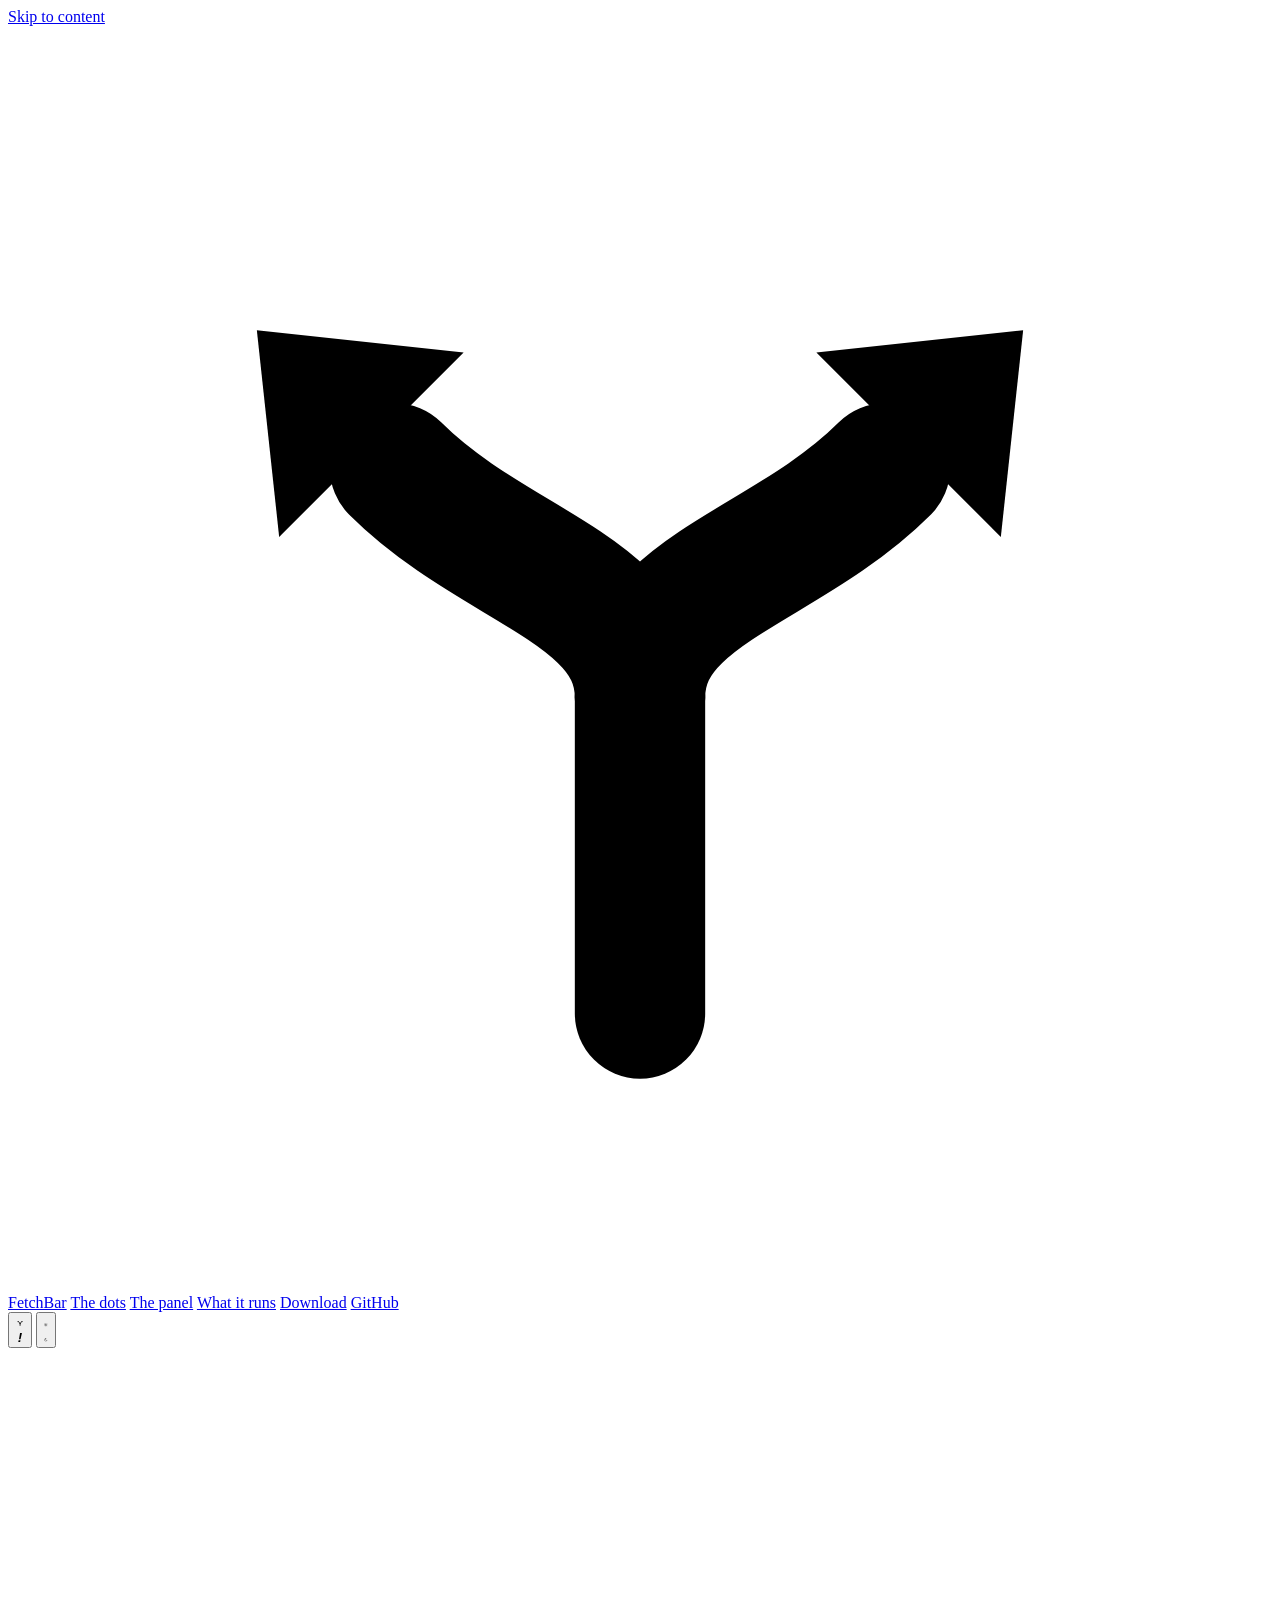
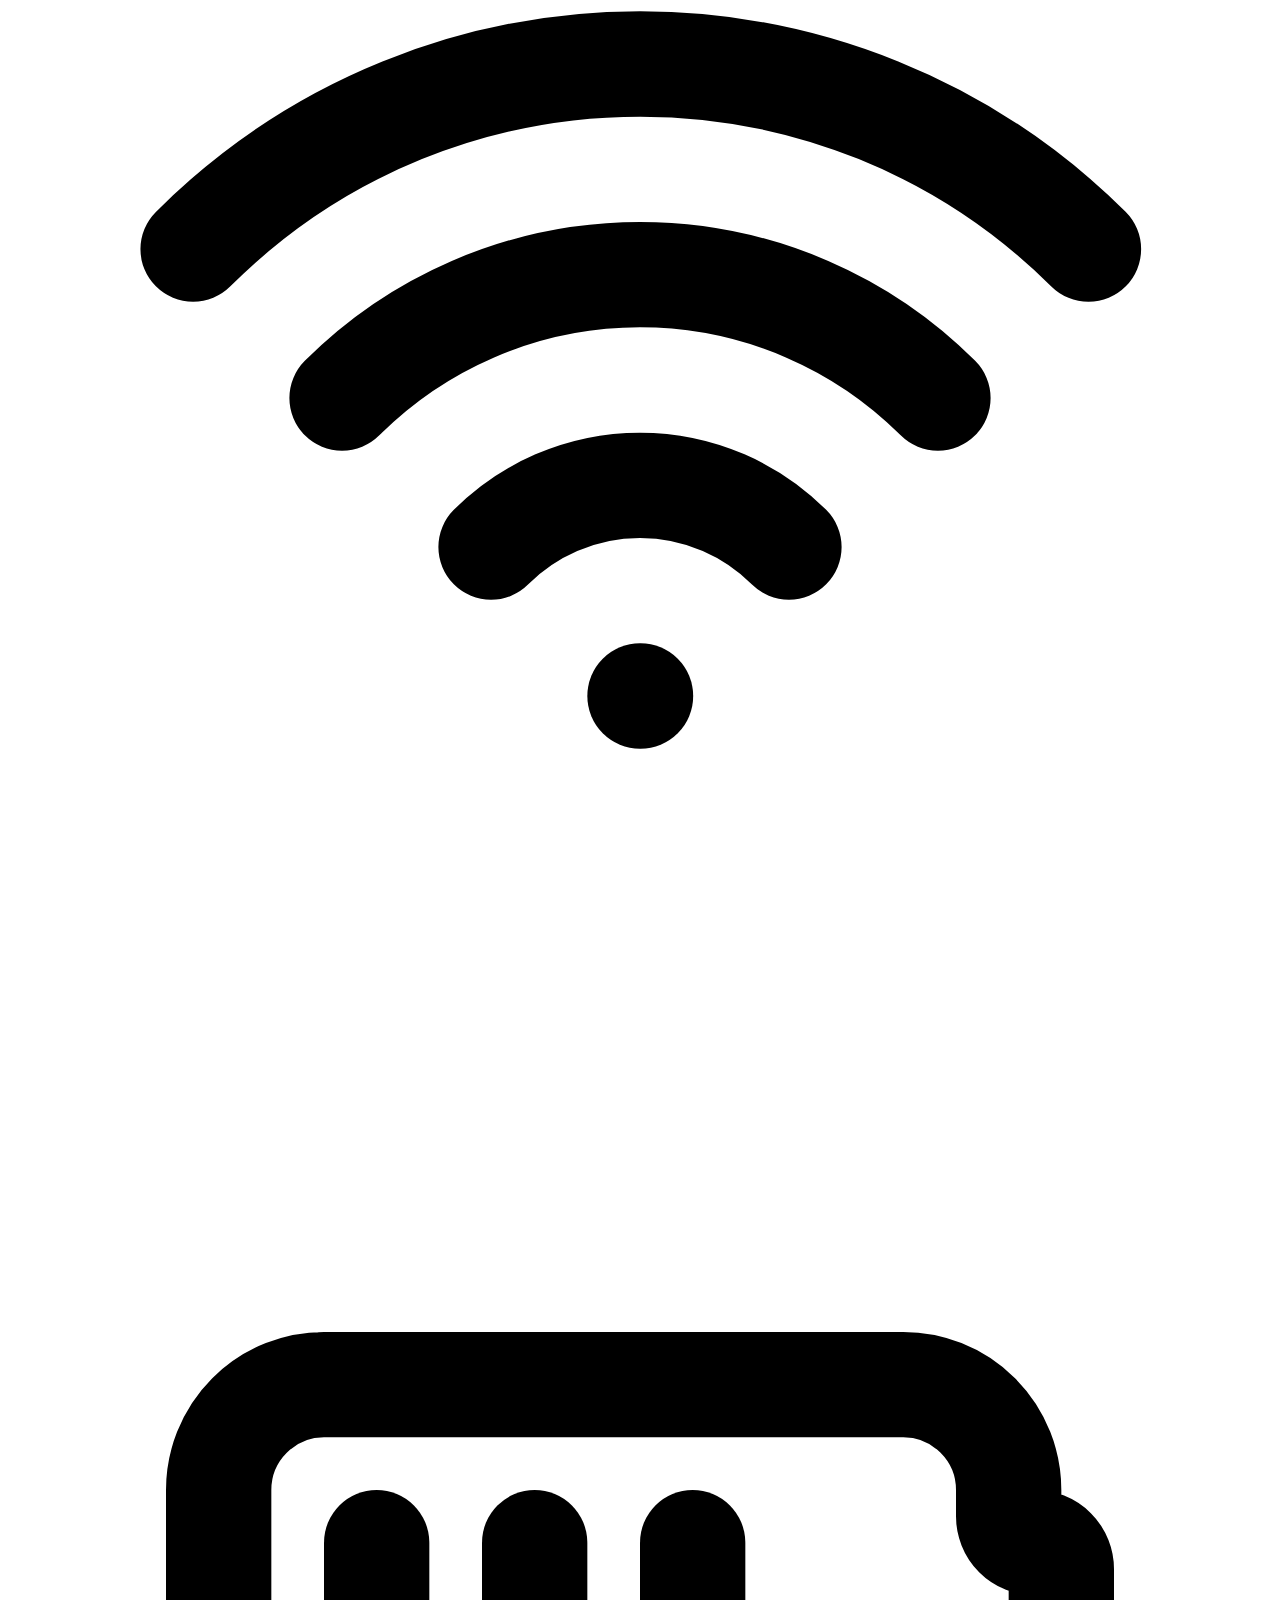
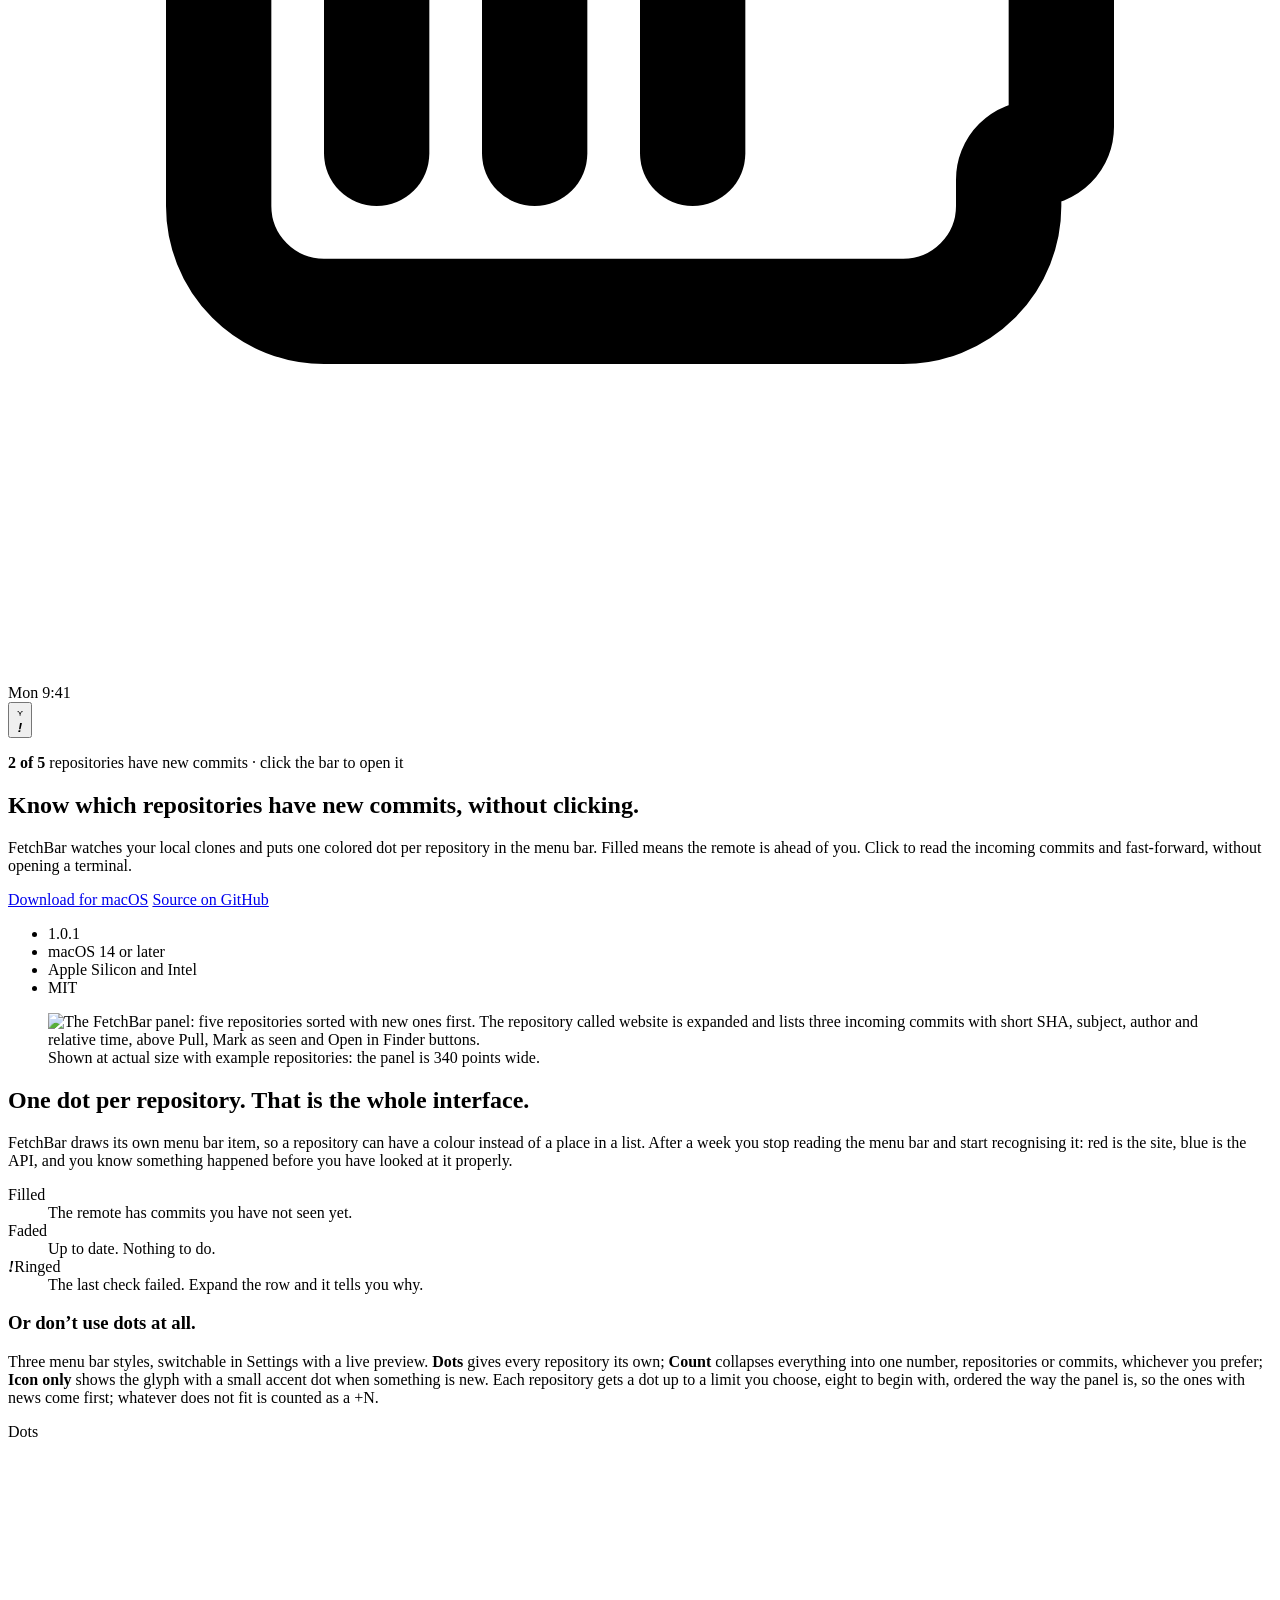
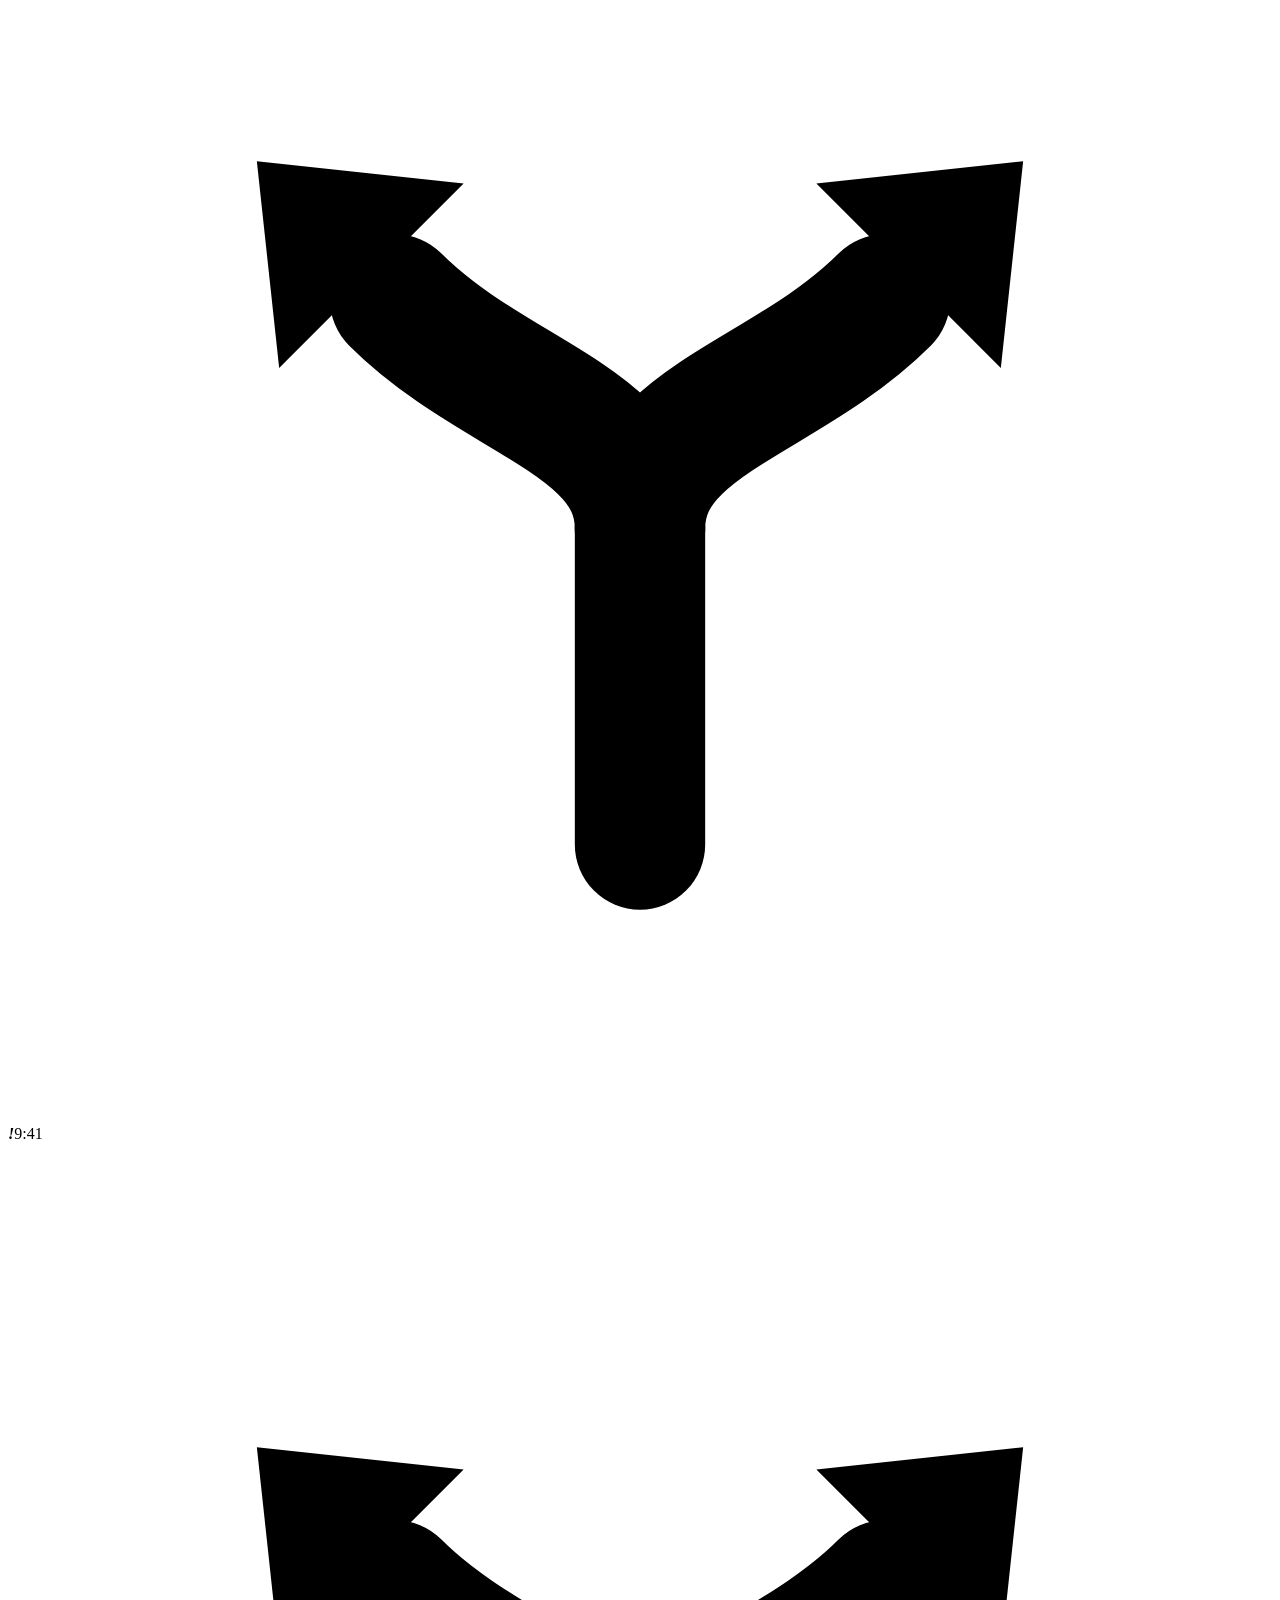
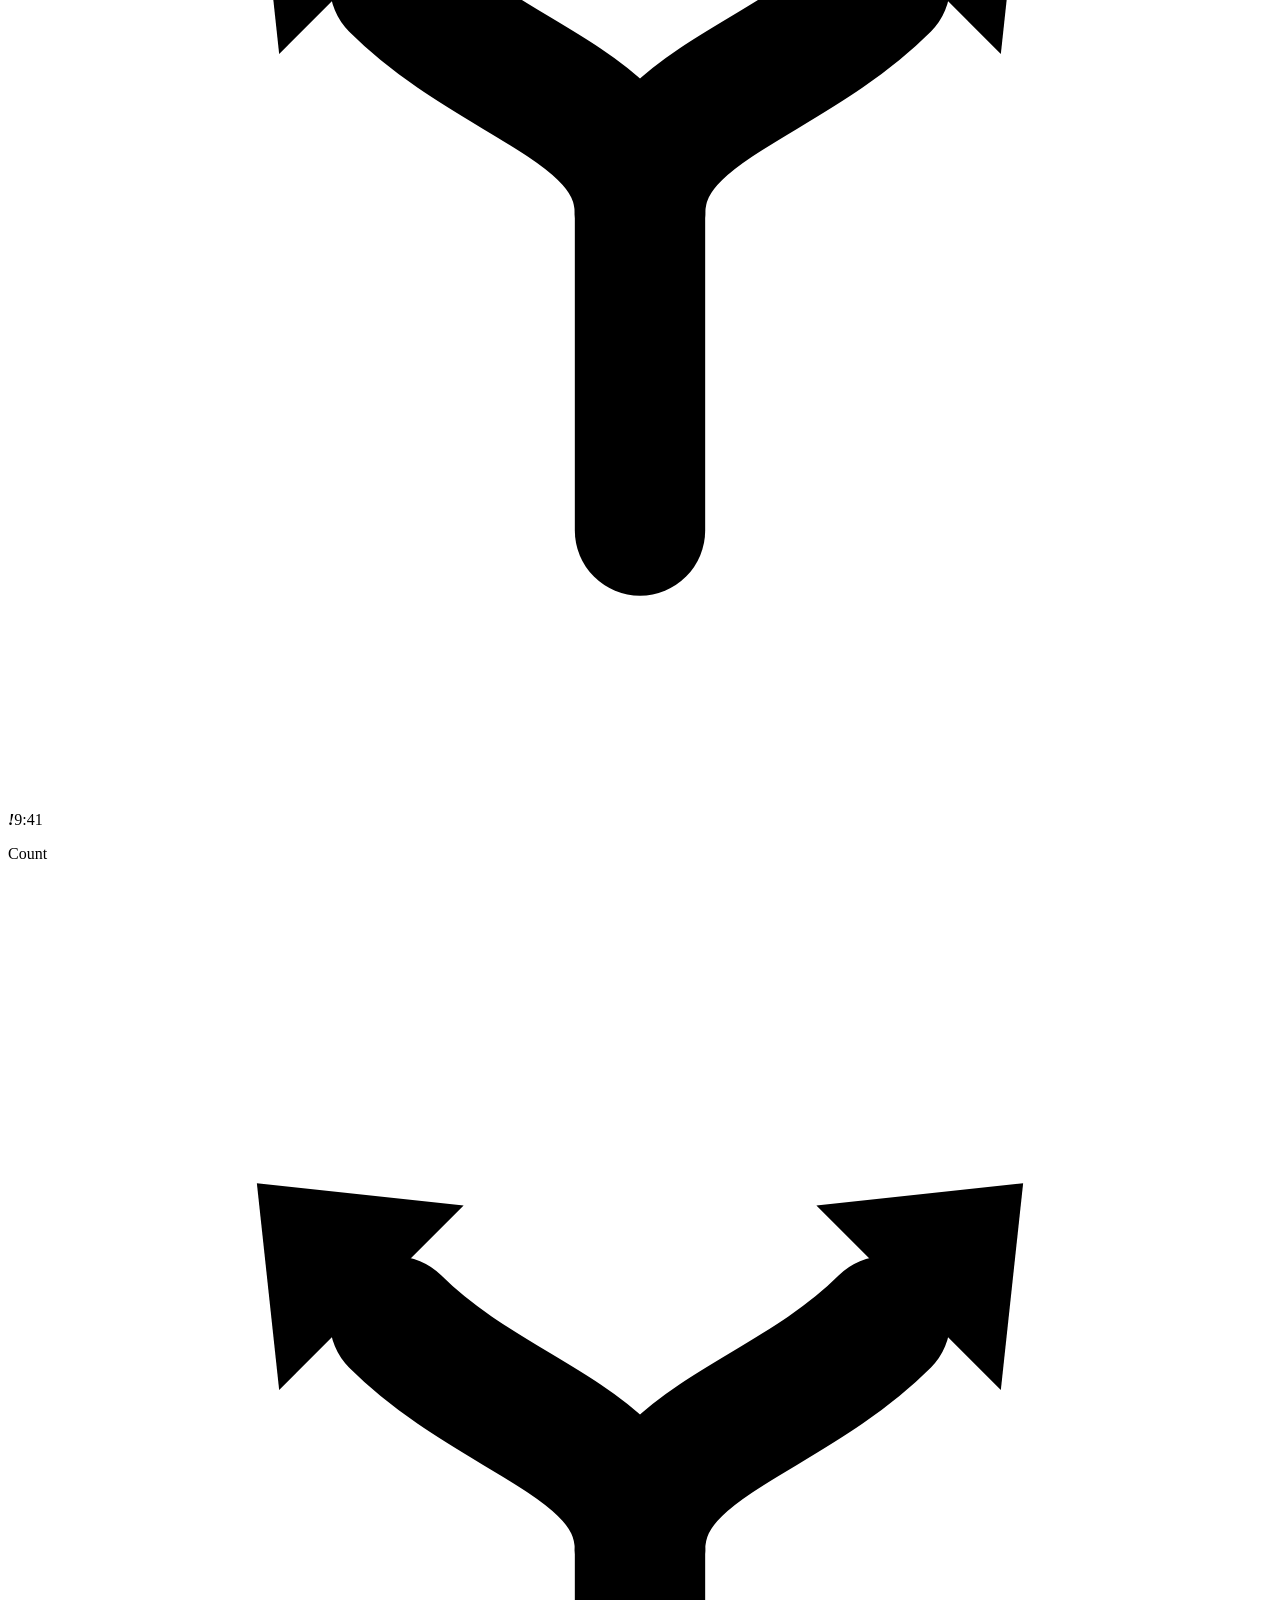
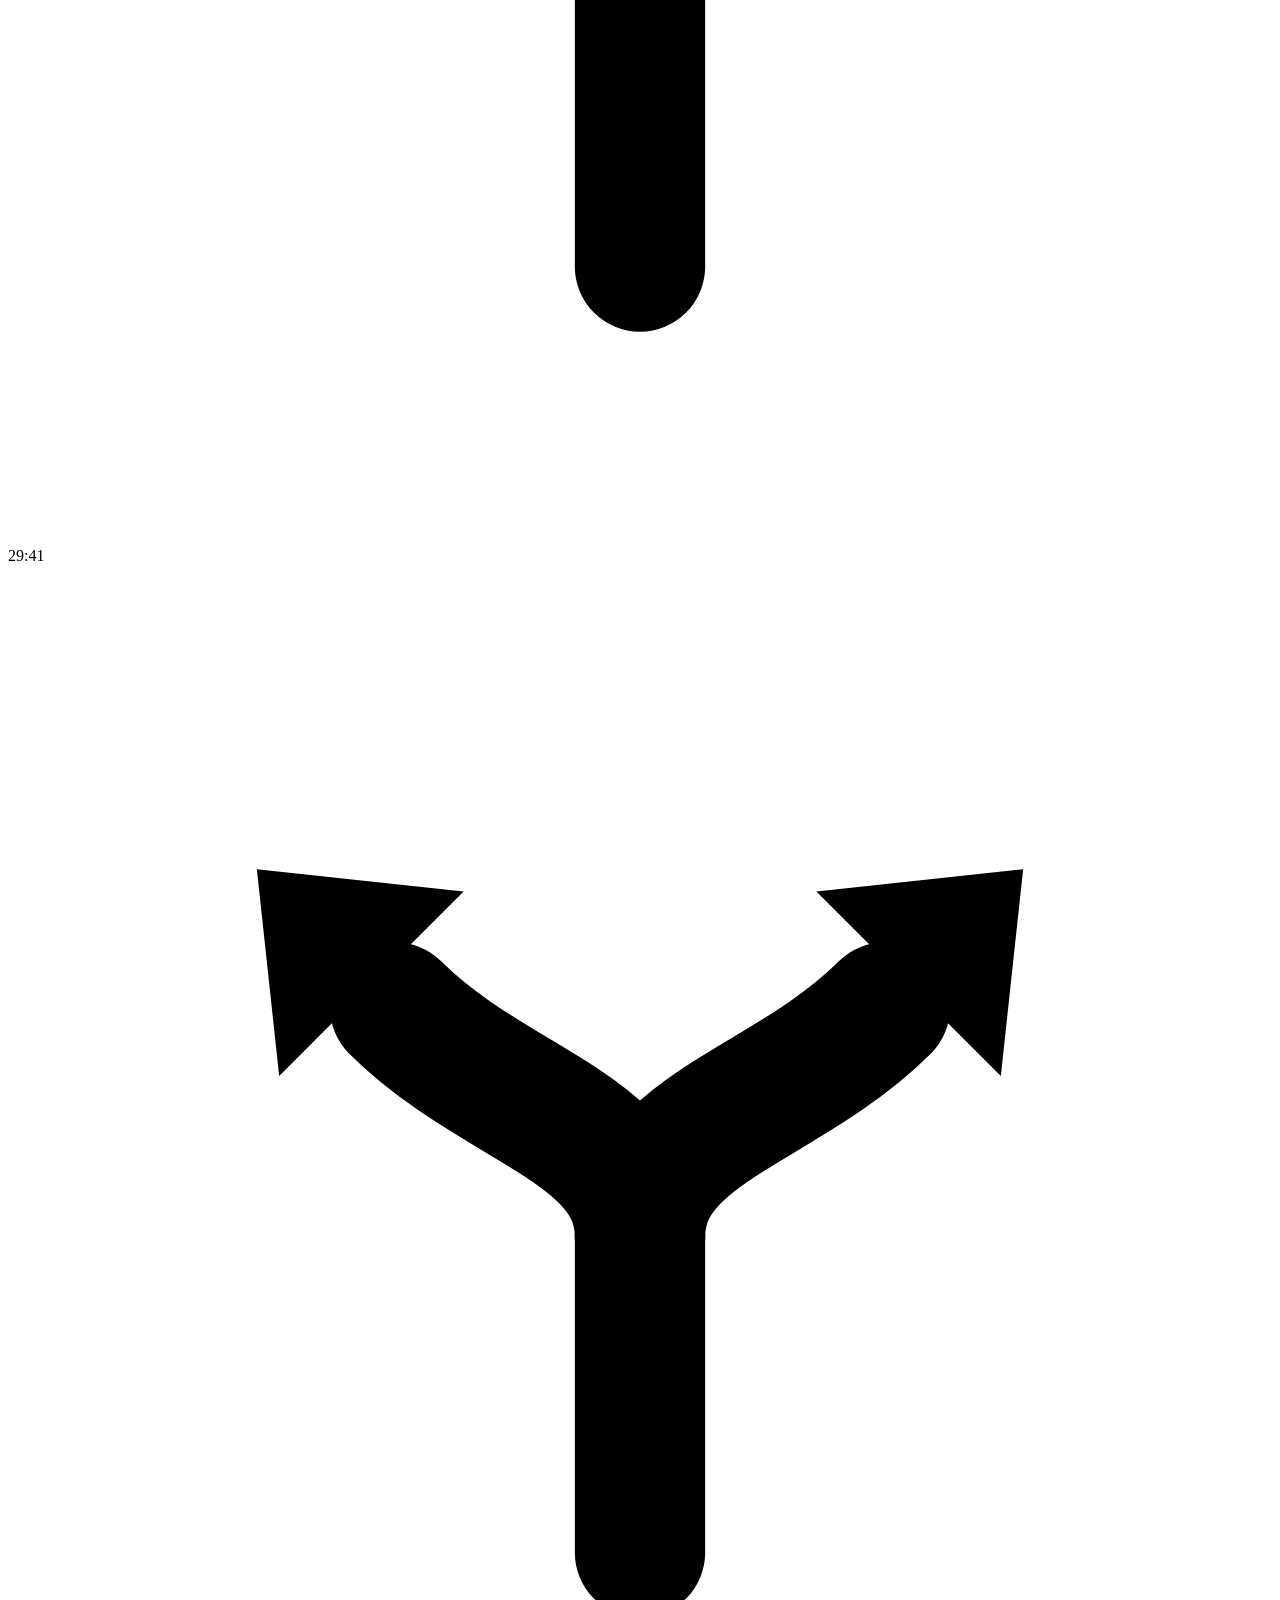
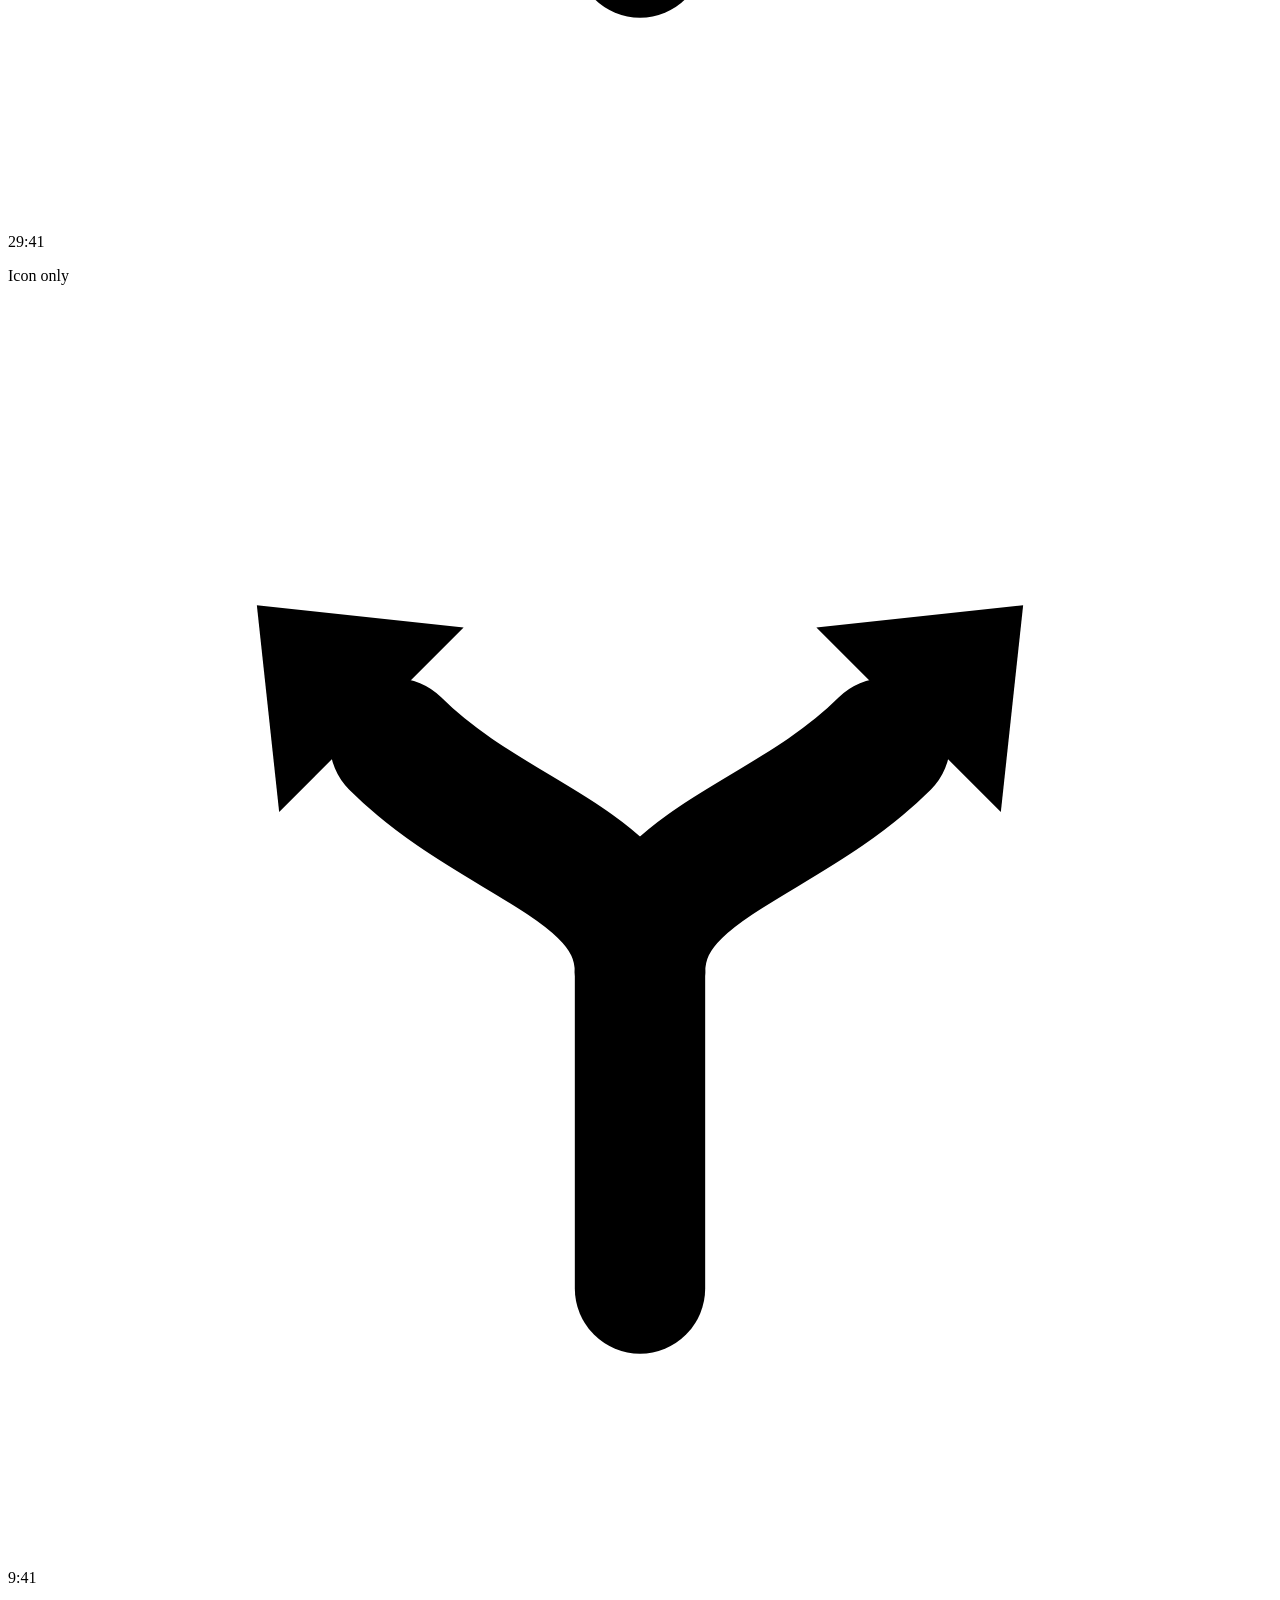
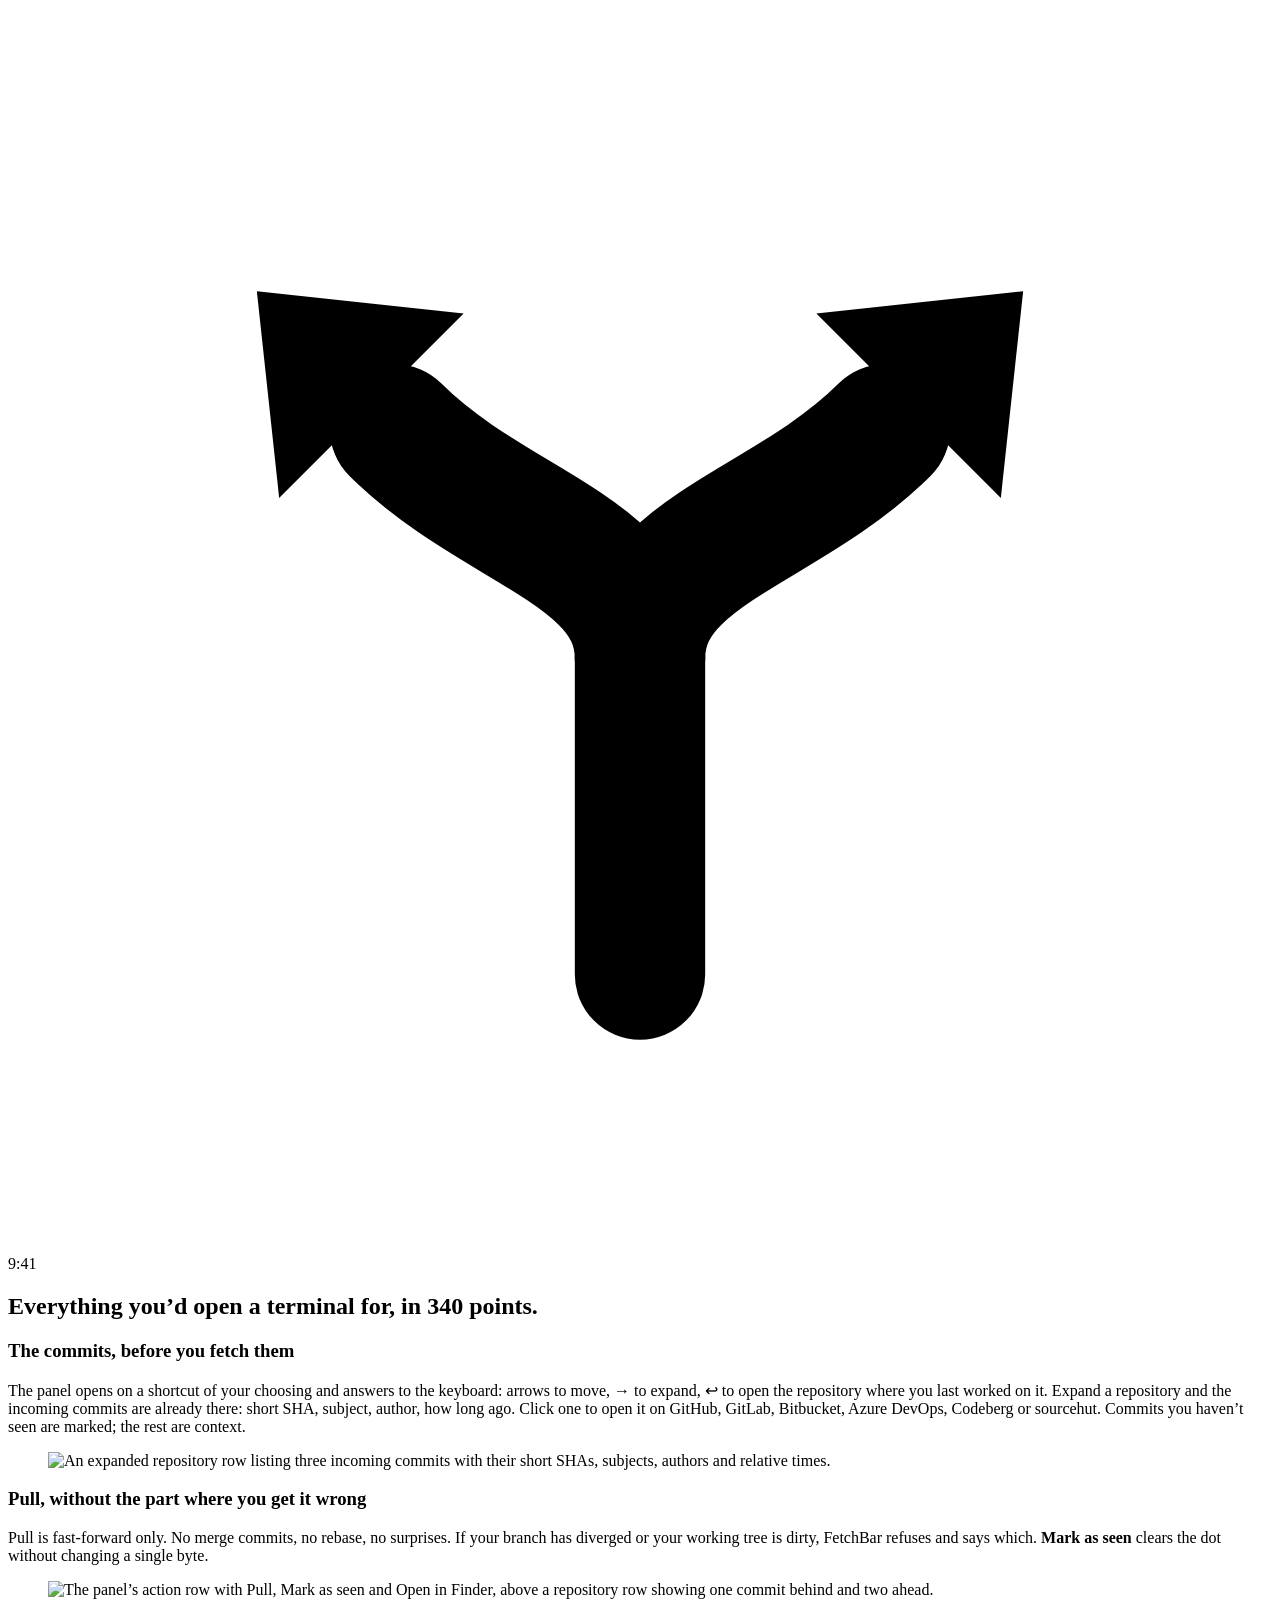
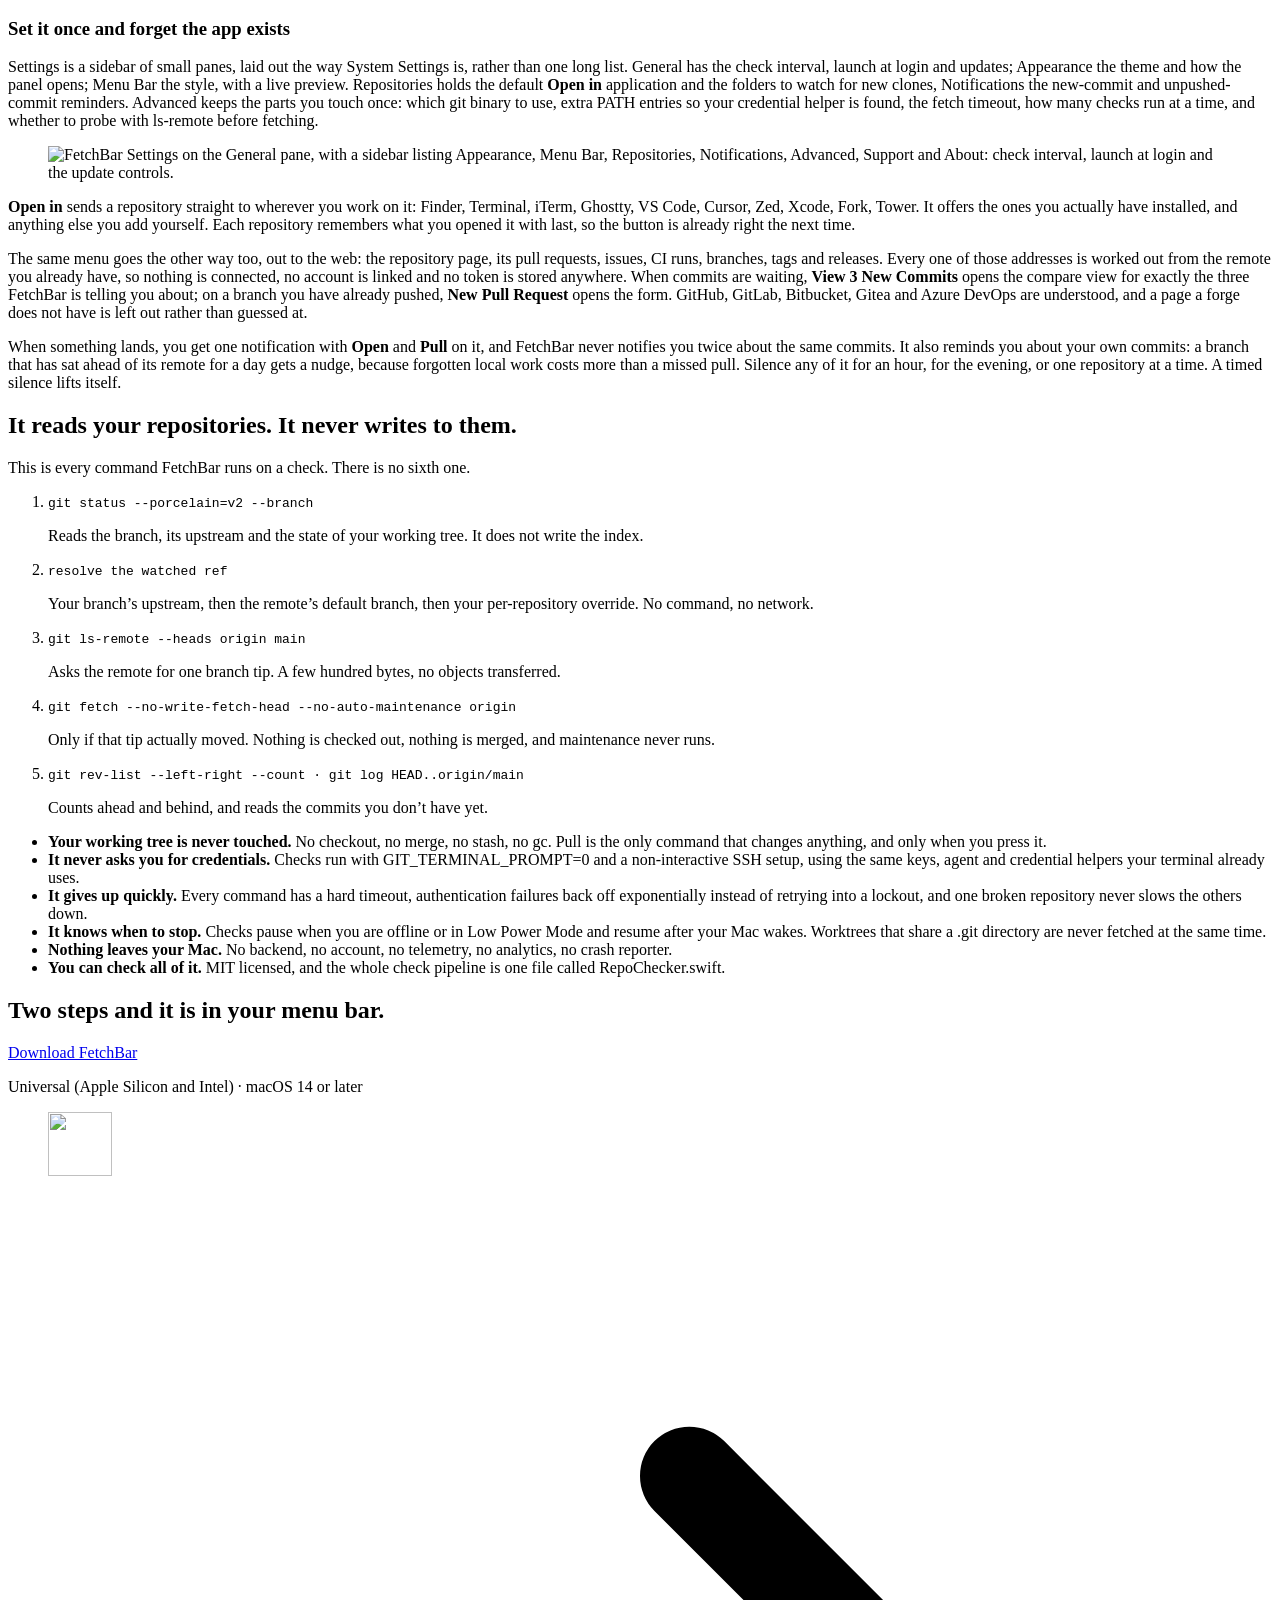
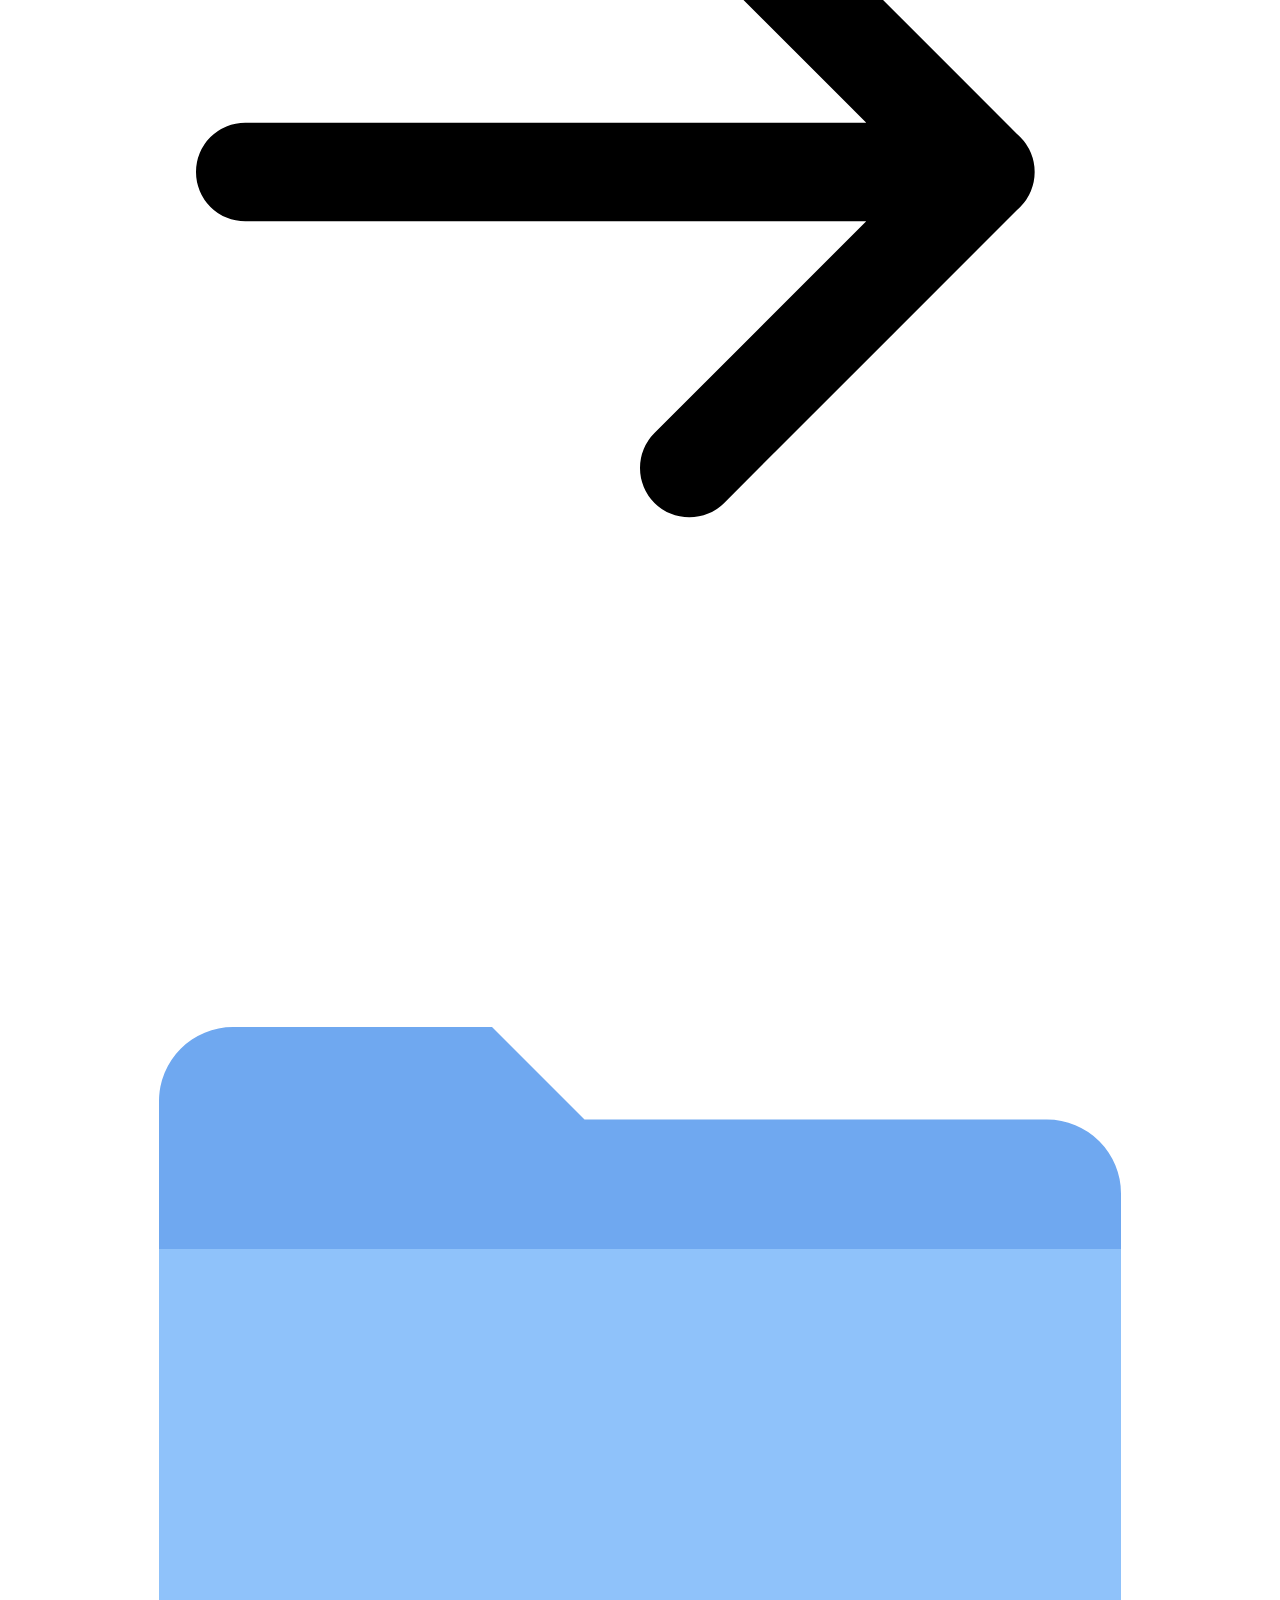
==== site/index.html @ bccde651 "Release 1.0.1" ====
<!doctype html>
<html lang="en" data-appearance="dark">
<head>
<meta charset="utf-8">
<meta name="viewport" content="width=device-width, initial-scale=1, viewport-fit=cover">
<title>FetchBar: see which repos have new commits, from the menu bar</title>
<meta name="description" content="FetchBar watches your local git repositories and puts one colored dot per repo in the macOS menu bar. Filled means the remote is ahead. Free and open source.">
<link rel="canonical" href="https://fetchbar.greatpixels.com/">
<meta name="robots" content="index, follow, max-image-preview:large">
<meta name="color-scheme" content="light dark">
<meta name="theme-color" content="#FAFAF9" media="(prefers-color-scheme: light)">
<meta name="theme-color" content="#0C0C0F" media="(prefers-color-scheme: dark)">

<meta property="og:type" content="website">
<meta property="og:site_name" content="FetchBar">
<meta property="og:url" content="https://fetchbar.greatpixels.com/">
<meta property="og:title" content="FetchBar: know which repositories have new commits">
<meta property="og:description" content="A macOS menu bar app that watches your local git repositories and lights up when the remote is ahead of you. Free and open source.">
<meta property="og:image" content="https://fetchbar.greatpixels.com/assets/og.jpg">
<meta property="og:image:secure_url" content="https://fetchbar.greatpixels.com/assets/og.jpg">
<meta property="og:image:type" content="image/jpeg">
<meta property="og:image:width" content="1200">
<meta property="og:image:height" content="630">
<meta property="og:image:alt" content="The FetchBar icon in a macOS menu bar with five colored dots, two of them filled.">
<meta property="og:locale" content="en_US">
<meta name="twitter:card" content="summary_large_image">

<link rel="icon" href="/icon.svg" type="image/svg+xml">
<link rel="icon" href="/favicon-32.png" sizes="32x32" type="image/png">
<link rel="apple-touch-icon" href="/apple-touch-icon.png">
<link rel="preload" href="/assets/fonts/commit-mono-400.woff2" as="font" type="font/woff2" crossorigin>
<link rel="stylesheet" href="/styles.css">

<script type="application/ld+json">
{
  "@context": "https://schema.org",
  "@type": "SoftwareApplication",
  "@id": "https://fetchbar.greatpixels.com/#app",
  "name": "FetchBar",
  "description": "A macOS menu bar app that watches your local git repositories and shows which ones have commits on the remote that you have not seen yet.",
  "url": "https://fetchbar.greatpixels.com/",
  "applicationCategory": "DeveloperApplication",
  "operatingSystem": "macOS 14.0 or later",
  "softwareVersion": "1.0.1",
  "datePublished": "2026-08-20",
  "downloadUrl": "https://github.com/aliyar/FetchBar/releases/latest",
  "installUrl": "https://github.com/aliyar/FetchBar/releases/latest",
  "softwareRequirements": "macOS 14.0 or later, Apple Silicon or Intel, git",
  "screenshot": "https://fetchbar.greatpixels.com/assets/panel-light.png",
  "featureList": [
    "One colored dot per repository in the menu bar",
    "Incoming commits listed before you fetch them",
    "Fast-forward-only pull",
    "Notifications with Open and Pull actions",
    "No account, no telemetry, no backend"
  ],
  "license": "https://opensource.org/licenses/MIT",
  "isAccessibleForFree": true,
  "codeRepository": "https://github.com/aliyar/FetchBar",
  "author": { "@type": "Organization", "name": "Great Pixels", "url": "https://greatpixels.com/" },
  "offers": { "@type": "Offer", "price": "0", "priceCurrency": "USD", "availability": "https://schema.org/InStock", "url": "https://github.com/aliyar/FetchBar/releases/latest" }
}
</script>

<script async src="https://www.googletagmanager.com/gtag/js?id=G-CWLEBVQMJ1"></script>
</head>
<body>
<a class="skip" href="#main">Skip to content</a>

<!-- ── the menu bar and the demo panel: a hand-written mirror of
     FetchBar/Features/Panel/PanelHeader.swift + PanelFooter.swift.
     Reference render: docs/screenshots/panel-*.png, compare after any panel change. ── -->
<div class="macbar" data-strip>
  <div class="macbar-in">
    <nav class="macbar-menus" aria-label="Sections">
      <span class="macbar-app"><svg class="mb-glyph" viewBox="0 0 14 14" aria-hidden="true"><use href="#glyph-branch"/></svg></span>
      <a href="/">FetchBar</a>
      <a href="#glance">The dots</a>
      <a href="#panel">The panel</a>
      <a href="#reads">What it runs</a>
      <a href="#install" class="macbar-cta">Download</a>
      <a href="https://github.com/aliyar/FetchBar" target="_blank" rel="noopener">GitHub</a>
    </nav>
    <div class="macbar-status">
      <button type="button" class="mb-item" id="fb-trigger" aria-expanded="false" aria-controls="fb-panel"
              aria-label="FetchBar: 2 of 5 repositories have new commits. Open the demo panel.">
        <svg class="mb-glyph" viewBox="0 0 14 14" aria-hidden="true"><use href="#glyph-branch"/></svg>
        <span class="mb-dots" data-dots>
          <i class="mb-dot mb-dot--r1 is-new d1" data-dot="website"></i><i class="mb-dot mb-dot--r2 is-new d2" data-dot="api"></i><i class="mb-dot mb-dot--r3" data-dot="mobile-app"></i><i class="mb-dot mb-dot--r4 is-error" data-dot="design-system"><b>!</b></i><i class="mb-dot mb-dot--r5" data-dot="infra"></i>
        </span>
      </button>
      <button type="button" class="mb-item mb-item--appearance" data-action="appearance"
              title="Switch the menu bar between dark and light"
              aria-label="Show the menu bar in the light appearance">
        <svg class="mb-sun" viewBox="0 0 24 24" aria-hidden="true"><use href="#glyph-sun"/></svg>
        <svg class="mb-moon" viewBox="0 0 24 24" aria-hidden="true"><use href="#glyph-moon"/></svg>
      </button>
      <svg class="mb-sys" viewBox="0 0 24 24" aria-hidden="true"><use href="#glyph-wifi"/></svg>
      <svg class="mb-sys mb-sys--bat" viewBox="0 0 24 24" aria-hidden="true"><use href="#glyph-battery"/></svg>
      <span class="mb-clock" data-clock>Mon 9:41</span>
    </div>
  </div>

  <div class="fb-pop" id="fb-panel" hidden>
    <div class="fb-arrow" aria-hidden="true"></div>
    <div class="fb-panel">
      <div class="fb-head">
        <div class="fb-head-text">
          <p class="fb-status" data-status>2 of 5 repositories have new commits · 1 failed</p>
        </div>
        <div class="fb-head-actions">
          <button type="button" class="fb-icon" data-action="refresh" title="Check now" aria-label="Check all repositories now">
            <svg class="fb-ico-arrow" viewBox="0 0 24 24" aria-hidden="true"><use href="#glyph-refresh"/></svg>
            <svg class="fb-ico-spin" viewBox="0 0 14 14" aria-hidden="true"><use href="#glyph-spinner"/></svg>
          </button>
          <button type="button" class="fb-icon" data-action="pause" title="Pause checks" aria-label="Pause checks" aria-pressed="false">
            <svg class="fb-pause-bars" viewBox="0 0 24 24" aria-hidden="true"><use href="#glyph-pause"/></svg>
            <svg class="fb-pause-play" viewBox="0 0 24 24" aria-hidden="true"><use href="#glyph-play"/></svg>
          </button>
          <button type="button" class="fb-icon" data-action="silence" title="Silence notifications" aria-label="Silence notifications" aria-pressed="false">
            <svg class="fb-bell-on" viewBox="0 0 24 24" aria-hidden="true"><use href="#glyph-bell"/></svg>
            <svg class="fb-bell-off" viewBox="0 0 24 24" aria-hidden="true"><use href="#glyph-bell-off"/></svg>
          </button>
        </div>
      </div>
      <ul class="fb-rows" data-rows>
        <li class="fb-repo" data-repo="website" data-color="r1" data-behind="3" data-unseen="3">
          <button type="button" class="fb-row" aria-expanded="false">
            <i class="dot dot--r1 is-new" data-rowdot aria-hidden="true"></i>
            <span class="fb-name">website</span>
            <span class="fb-branch">main</span>
            <span class="fb-caps"><span class="cap cap--down" data-behind>↓3</span></span>
            <svg class="fb-rowspin" viewBox="0 0 14 14" aria-hidden="true"><use href="#glyph-spinner"/></svg><svg class="fb-chev" viewBox="0 0 24 24" aria-hidden="true"><use href="#glyph-chevron"/></svg>
          </button>
          <div class="fb-body">
            <ol class="fb-commits">
              <li><span class="fb-sha">83565de</span><span class="fb-subject">Fix flaky retry logic in the sync worker</span><span class="fb-meta">Mia Chen · 5 min. ago</span></li>
              <li><span class="fb-sha">1d358b1</span><span class="fb-subject">Add dark mode to the settings page</span><span class="fb-meta">Tom Becker · 48 min. ago</span></li>
              <li><span class="fb-sha">a081ba9</span><span class="fb-subject">Bump dependencies</span><span class="fb-meta">Renovate Bot · 3 hr. ago</span></li>
            </ol>
            <div class="fb-actions">
              <button type="button" class="fb-btn" data-action="pull">Pull</button>
              <button type="button" class="fb-btn" data-action="seen">Mark as seen</button>
              <span class="fb-open">
                <button type="button" class="fb-btn fb-btn--menu" data-action="open" aria-expanded="false"><svg class="fb-open-ico" viewBox="0 0 24 24" aria-hidden="true"><use href="#glyph-open"/></svg>Open in Finder<span class="fb-open-div" aria-hidden="true"></span><svg class="fb-caret" viewBox="0 0 24 24" aria-hidden="true"><use href="#glyph-caret"/></svg></button>
                <div class="fb-dropdown" hidden>
                  <p class="fb-menu-head">Git clients</p>
                  <ul class="fb-menu-list">
                    <li><button type="button"><svg class="fb-menu-check" viewBox="0 0 24 24" aria-hidden="true"><use href="#glyph-check"/></svg><span>GitHub Desktop</span></button></li>
                    <li><button type="button"><svg class="fb-menu-check" viewBox="0 0 24 24" aria-hidden="true"><use href="#glyph-check"/></svg><span>Sourcetree</span></button></li>
                    <li><button type="button"><svg class="fb-menu-check" viewBox="0 0 24 24" aria-hidden="true"><use href="#glyph-check"/></svg><span>Fork</span></button></li>
                    <li><button type="button"><svg class="fb-menu-check" viewBox="0 0 24 24" aria-hidden="true"><use href="#glyph-check"/></svg><span>Tower</span></button></li>
                  </ul>
                  <p class="fb-menu-head">Finder</p>
                  <ul class="fb-menu-list">
                    <li><button type="button" class="is-current"><svg class="fb-menu-check" viewBox="0 0 24 24" aria-hidden="true"><use href="#glyph-check"/></svg><span>Finder</span></button></li>
                  </ul>
                  <p class="fb-menu-head">Terminals</p>
                  <ul class="fb-menu-list">
                    <li><button type="button"><svg class="fb-menu-check" viewBox="0 0 24 24" aria-hidden="true"><use href="#glyph-check"/></svg><span>Terminal</span></button></li>
                    <li><button type="button"><svg class="fb-menu-check" viewBox="0 0 24 24" aria-hidden="true"><use href="#glyph-check"/></svg><span>iTerm</span></button></li>
                    <li><button type="button"><svg class="fb-menu-check" viewBox="0 0 24 24" aria-hidden="true"><use href="#glyph-check"/></svg><span>Warp</span></button></li>
                  </ul>
                  <p class="fb-menu-head">Editors</p>
                  <ul class="fb-menu-list">
                    <li><button type="button"><svg class="fb-menu-check" viewBox="0 0 24 24" aria-hidden="true"><use href="#glyph-check"/></svg><span>Visual Studio Code</span></button></li>
                    <li><button type="button"><svg class="fb-menu-check" viewBox="0 0 24 24" aria-hidden="true"><use href="#glyph-check"/></svg><span>Cursor</span></button></li>
                    <li><button type="button"><svg class="fb-menu-check" viewBox="0 0 24 24" aria-hidden="true"><use href="#glyph-check"/></svg><span>Xcode</span></button></li>
                    <li><button type="button"><svg class="fb-menu-check" viewBox="0 0 24 24" aria-hidden="true"><use href="#glyph-check"/></svg><span>Sublime Text</span></button></li>
                    <li><button type="button"><svg class="fb-menu-check" viewBox="0 0 24 24" aria-hidden="true"><use href="#glyph-check"/></svg><span>Zed</span></button></li>
                  </ul>
                  <ul class="fb-menu-list fb-menu-list--last">
                    <li><button type="button"><svg class="fb-menu-check" viewBox="0 0 24 24" aria-hidden="true"><use href="#glyph-check"/></svg><span>Repository page</span></button></li>
                  </ul>
                </div>
              </span>
            </div>
          </div>
        </li>
        <li class="fb-repo" data-repo="api" data-color="r2" data-behind="1" data-ahead="2" data-unseen="1" data-dirty="1">
          <button type="button" class="fb-row" aria-expanded="false">
            <i class="dot dot--r2 is-new" data-rowdot aria-hidden="true"></i>
            <span class="fb-name">api<i class="fb-dirty" title="Uncommitted changes"></i></span>
            <span class="fb-branch">feature/rate-limits</span>
            <span class="fb-caps"><span class="cap cap--down" data-behind>↓1</span><span class="cap cap--up">↑2</span></span>
            <svg class="fb-rowspin" viewBox="0 0 14 14" aria-hidden="true"><use href="#glyph-spinner"/></svg><svg class="fb-chev" viewBox="0 0 24 24" aria-hidden="true"><use href="#glyph-chevron"/></svg>
          </button>
          <div class="fb-body">
            <ol class="fb-commits">
              <li><span class="fb-sha">4c1e77a</span><span class="fb-subject">Migrate CI to macOS 15 runners</span><span class="fb-meta">Sara Lind · 26 hr. ago</span></li>
            </ol>
            <div class="fb-actions">
              <button type="button" class="fb-btn" data-action="pull" disabled title="Working tree has changes">Pull</button>
              <button type="button" class="fb-btn" data-action="seen">Mark as seen</button>
              <span class="fb-note">Dirty working tree, so Pull is refused.</span>
            </div>
          </div>
        </li>
        <li class="fb-repo" data-repo="design-system" data-color="r4" data-error="1">
          <button type="button" class="fb-row" aria-expanded="false">
            <i class="dot dot--r4 is-error" data-rowdot aria-hidden="true"><b>!</b></i>
            <span class="fb-name">design-system</span>
            <span class="fb-branch">main <em class="fb-err">SSH authentication failed</em></span>
            <span class="fb-caps"></span>
            <svg class="fb-rowspin" viewBox="0 0 14 14" aria-hidden="true"><use href="#glyph-spinner"/></svg><svg class="fb-chev" viewBox="0 0 24 24" aria-hidden="true"><use href="#glyph-chevron"/></svg>
          </button>
          <div class="fb-body">
            <p class="fb-explain">Permission denied (publickey). FetchBar backs off instead of retrying, and tells you to add the key to your agent.</p>
          </div>
        </li>
        <li class="fb-repo" data-repo="infra" data-color="r5">
          <button type="button" class="fb-row" aria-expanded="false">
            <i class="dot dot--r5" data-rowdot aria-hidden="true"></i>
            <span class="fb-name">infra</span>
            <span class="fb-branch">main</span>
            <span class="fb-caps"></span>
            <svg class="fb-rowspin" viewBox="0 0 14 14" aria-hidden="true"><use href="#glyph-spinner"/></svg><svg class="fb-chev" viewBox="0 0 24 24" aria-hidden="true"><use href="#glyph-chevron"/></svg>
          </button>
          <div class="fb-body"><p class="fb-explain">Up to date with origin/main.</p></div>
        </li>
        <li class="fb-repo" data-repo="mobile-app" data-color="r3">
          <button type="button" class="fb-row" aria-expanded="false">
            <i class="dot dot--r3" data-rowdot aria-hidden="true"></i>
            <span class="fb-name">mobile-app</span>
            <span class="fb-branch">main</span>
            <span class="fb-caps"></span>
            <svg class="fb-rowspin" viewBox="0 0 14 14" aria-hidden="true"><use href="#glyph-spinner"/></svg><svg class="fb-chev" viewBox="0 0 24 24" aria-hidden="true"><use href="#glyph-chevron"/></svg>
          </button>
          <div class="fb-body"><p class="fb-explain">Up to date with origin/main.</p></div>
        </li>
      </ul>
      <div class="fb-foot">
        <span class="fb-foot-btn"><svg class="fb-plus" viewBox="0 0 24 24" aria-hidden="true"><use href="#glyph-plus"/></svg>Add Repository…</span>
        <span class="fb-foot-r">
          <a class="fb-foot-btn fb-foot-btn--icon" href="#settings-shot" aria-label="Settings"><svg viewBox="0 0 24 24" aria-hidden="true"><use href="#glyph-gear"/></svg></a>
          <span class="fb-foot-btn fb-foot-btn--icon" aria-label="Quit FetchBar"><svg viewBox="0 0 24 24" aria-hidden="true"><use href="#glyph-power"/></svg></span>
        </span>
      </div>
    </div>
  </div>
</div>


<main id="main">
  <div class="rails" aria-hidden="true">
    <i class="rail rail--1 is-new"></i><i class="rail rail--2 is-new"></i><i class="rail rail--3"></i><i class="rail rail--4 is-error"></i><i class="rail rail--5"></i>
  </div>

  <!-- ── hero ─────────────────────────────────────────────────────────── -->
  <section class="hero" data-node="1">
    <div class="col">
      <div class="hero-text">
      <div class="glance" data-glance>
        <button type="button" class="menubar menubar--loupe" data-open-panel
                aria-label="Open the FetchBar panel in the menu bar at the top of the page">
          <svg class="mb-glyph" viewBox="0 0 14 14" aria-hidden="true"><use href="#glyph-branch"/></svg>
          <span class="mb-dots" aria-hidden="true">
            <i class="mb-dot mb-dot--r1 is-new d1"></i>
            <i class="mb-dot mb-dot--r2 is-new d2"></i>
            <i class="mb-dot mb-dot--r3"></i>
            <i class="mb-dot mb-dot--r4 is-error"><b>!</b></i>
            <i class="mb-dot mb-dot--r5"></i>
          </span>
        </button>
        <p class="glance-cap"><b>2 of 5</b> repositories have new commits<span class="js-only"> · click the bar to open it</span></p>
      </div>

      <h1>Know which repositories have new commits, without clicking.</h1>
      <p class="lead">FetchBar watches your local clones and puts one colored dot per repository in the menu bar. Filled means the remote is ahead of you. Click to read the incoming commits and fast-forward, without opening a terminal.</p>

      <div class="cta">
        <a class="btn btn--lg" data-download="hero" href="https://github.com/aliyar/FetchBar/releases/download/v1.0.1/FetchBar-1.0.1.dmg">Download for macOS</a>
        <a class="btn btn--ghost btn--lg" href="https://github.com/aliyar/FetchBar" target="_blank" rel="noopener">Source on GitHub</a>
      </div>
      <ul class="req" aria-label="Requirements">
        <li>1.0.1</li><li>macOS 14 or later</li><li>Apple Silicon and Intel</li><li>MIT</li>
      </ul>
      </div>

      <figure class="shot shot--panel">
        <picture data-sim-shot>
          <source srcset="/assets/panel-dark.webp" type="image/webp">
          <img src="/assets/panel-dark.png" width="352" height="435" fetchpriority="high" decoding="async"
               alt="The FetchBar panel: five repositories sorted with new ones first. The repository called website is expanded and lists three incoming commits with short SHA, subject, author and relative time, above Pull, Mark as seen and Open in Finder buttons.">
        </picture>
        <figcaption>Shown at actual size with example repositories: the panel is 340 points wide.</figcaption>
      </figure>
    </div>
  </section>

  <!-- ── the dots ─────────────────────────────────────────────────────── -->
  <section id="glance" class="band" data-node="2">
    <div class="col">
      <h2>One dot per repository. That is the whole interface.</h2>
      <p class="prose">FetchBar draws its own menu bar item, so a repository can have a colour instead of a place in a list. After a week you stop reading the menu bar and start recognising it: red is the site, blue is the API, and you know something happened before you have looked at it properly.</p>

      <dl class="states">
        <div class="state">
          <dt><i class="dot dot--r1 is-new"></i>Filled</dt>
          <dd>The remote has commits you have not seen yet.</dd>
        </div>
        <div class="state">
          <dt><i class="dot dot--r3"></i>Faded</dt>
          <dd>Up to date. Nothing to do.</dd>
        </div>
        <div class="state">
          <dt><i class="dot dot--r4 is-error"><b>!</b></i>Ringed</dt>
          <dd>The last check failed. Expand the row and it tells you why.</dd>
        </div>
      </dl>

      <h3>Or don’t use dots at all.</h3>
      <p class="prose">Three menu bar styles, switchable in Settings with a live preview. <b>Dots</b> gives every repository its own; <b>Count</b> collapses everything into one number, repositories or commits, whichever you prefer; <b>Icon only</b> shows the glyph with a small accent dot when something is new. Each repository gets a dot up to a limit you choose, eight to begin with, ordered the way the panel is, so the ones with news come first; whatever does not fit is counted as a <span class="mono">+N</span>.</p>

      <div class="styles">
        <div class="styles-row">
          <p class="styles-name">Dots</p>
          <div class="menubar menubar--sample" aria-hidden="true"><svg class="mb-glyph" viewBox="0 0 14 14"><use href="#glyph-branch"/></svg><span class="mb-dots"><i class="mb-dot mb-dot--r1 is-new"></i><i class="mb-dot mb-dot--r2 is-new"></i><i class="mb-dot mb-dot--r3"></i><i class="mb-dot mb-dot--r4 is-error"><b>!</b></i><i class="mb-dot mb-dot--r5"></i></span><span class="mb-clock">9:41</span></div>
          <div class="menubar menubar--sample menubar--dark" aria-hidden="true"><svg class="mb-glyph" viewBox="0 0 14 14"><use href="#glyph-branch"/></svg><span class="mb-dots"><i class="mb-dot mb-dot--r1 is-new"></i><i class="mb-dot mb-dot--r2 is-new"></i><i class="mb-dot mb-dot--r3"></i><i class="mb-dot mb-dot--r4 is-error"><b>!</b></i><i class="mb-dot mb-dot--r5"></i></span><span class="mb-clock">9:41</span></div>
        </div>
        <div class="styles-row">
          <p class="styles-name">Count</p>
          <div class="menubar menubar--sample" aria-hidden="true"><svg class="mb-glyph" viewBox="0 0 14 14"><use href="#glyph-branch"/></svg><span class="mb-count">2</span><span class="mb-clock">9:41</span></div>
          <div class="menubar menubar--sample menubar--dark" aria-hidden="true"><svg class="mb-glyph" viewBox="0 0 14 14"><use href="#glyph-branch"/></svg><span class="mb-count">2</span><span class="mb-clock">9:41</span></div>
        </div>
        <div class="styles-row">
          <p class="styles-name">Icon only</p>
          <div class="menubar menubar--sample" aria-hidden="true"><span class="mb-solo"><svg class="mb-glyph" viewBox="0 0 14 14"><use href="#glyph-branch"/></svg><i class="mb-pip"></i></span><span class="mb-clock">9:41</span></div>
          <div class="menubar menubar--sample menubar--dark" aria-hidden="true"><span class="mb-solo"><svg class="mb-glyph" viewBox="0 0 14 14"><use href="#glyph-branch"/></svg><i class="mb-pip"></i></span><span class="mb-clock">9:41</span></div>
        </div>
      </div>
    </div>
  </section>

  <!-- ── the panel ────────────────────────────────────────────────────── -->
  <section id="panel" class="band band--alt" data-node="3">
    <div class="col">
      <h2>Everything you’d open a terminal for, in 340 points.</h2>

      <div class="row">
        <div class="row-text">
          <h3>The commits, before you fetch them</h3>
          <p class="prose">The panel opens on a shortcut of your choosing and answers to the keyboard: arrows to move, → to expand, ↩ to open the repository where you last worked on it. Expand a repository and the incoming commits are already there: short SHA, subject, author, how long ago. Click one to open it on GitHub, GitLab, Bitbucket, Azure DevOps, Codeberg or sourcehut. Commits you haven’t seen are marked; the rest are context.</p>
        </div>
        <figure class="row-media shot">
          <picture>
            <source media="(prefers-color-scheme: dark)" srcset="/assets/commits-dark.webp" type="image/webp">
            <source media="(prefers-color-scheme: dark)" srcset="/assets/commits-dark.png">
            <source srcset="/assets/commits-light.webp" type="image/webp">
            <img src="/assets/commits-light.png" width="340" height="143" loading="lazy" decoding="async"
                 alt="An expanded repository row listing three incoming commits with their short SHAs, subjects, authors and relative times.">
          </picture>
        </figure>
      </div>

      <div class="row row--flip">
        <div class="row-text">
          <h3>Pull, without the part where you get it wrong</h3>
          <p class="prose">Pull is fast-forward only. No merge commits, no rebase, no surprises. If your branch has diverged or your working tree is dirty, FetchBar refuses and says which. <b>Mark as seen</b> clears the dot without changing a single byte.</p>
        </div>
        <figure class="row-media shot">
          <picture>
            <source media="(prefers-color-scheme: dark)" srcset="/assets/actions-dark.webp" type="image/webp">
            <source media="(prefers-color-scheme: dark)" srcset="/assets/actions-dark.png">
            <source srcset="/assets/actions-light.webp" type="image/webp">
            <img src="/assets/actions-light.png" width="340" height="39" loading="lazy" decoding="async"
                 alt="The panel’s action row with Pull, Mark as seen and Open in Finder, above a repository row showing one commit behind and two ahead.">
          </picture>
        </figure>
      </div>

      <div class="row">
        <div class="row-text">
          <h3>Set it once and forget the app exists</h3>
          <p class="prose">Settings is a sidebar of small panes, laid out the way System Settings is, rather than one long list. General has the check interval, launch at login and updates; Appearance the theme and how the panel opens; Menu Bar the style, with a live preview. Repositories holds the default <b>Open in</b> application and the folders to watch for new clones, Notifications the new-commit and unpushed-commit reminders. Advanced keeps the parts you touch once: which <span class="mono">git</span> binary to use, extra <span class="mono">PATH</span> entries so your credential helper is found, the fetch timeout, how many checks run at a time, and whether to probe with <span class="mono">ls-remote</span> before fetching.</p>
        </div>
        <figure class="row-media shot" id="settings-shot">
          <picture>
            <source media="(prefers-color-scheme: dark)" srcset="/assets/settings-dark.webp" type="image/webp">
            <source media="(prefers-color-scheme: dark)" srcset="/assets/settings-dark.png">
            <source srcset="/assets/settings-light.webp" type="image/webp">
            <img src="/assets/settings-light.png" width="812" height="572" loading="lazy" decoding="async"
                 alt="FetchBar Settings on the General pane, with a sidebar listing Appearance, Menu Bar, Repositories, Notifications, Advanced, Support and About: check interval, launch at login and the update controls.">
          </picture>
        </figure>
      </div>

      <p class="beat"><b>Open in</b> sends a repository straight to wherever you work on it: Finder, Terminal, iTerm, Ghostty, VS&nbsp;Code, Cursor, Zed, Xcode, Fork, Tower. It offers the ones you actually have installed, and anything else you add yourself. Each repository remembers what you opened it with last, so the button is already right the next time.</p>

      <p class="beat">The same menu goes the other way too, out to the web: the repository page, its pull requests, issues, CI runs, branches, tags and releases. Every one of those addresses is worked out from the remote you already have, so nothing is connected, no account is linked and no token is stored anywhere. When commits are waiting, <b>View 3 New Commits</b> opens the compare view for exactly the three FetchBar is telling you about; on a branch you have already pushed, <b>New Pull Request</b> opens the form. GitHub, GitLab, Bitbucket, Gitea and Azure DevOps are understood, and a page a forge does not have is left out rather than guessed at.</p>

      <p class="beat">When something lands, you get one notification with <b>Open</b> and <b>Pull</b> on it, and FetchBar never notifies you twice about the same commits. It also reminds you about your own commits: a branch that has sat ahead of its remote for a day gets a nudge, because forgotten local work costs more than a missed pull. Silence any of it for an hour, for the evening, or one repository at a time. A timed silence lifts itself.</p>
    </div>
  </section>

  <!-- ── what it runs ─────────────────────────────────────────────────── -->
  <section id="reads" class="band band--ink" data-node="4">
    <div class="col">
      <h2>It reads your repositories. It never writes to them.</h2>
      <p class="prose">This is every command FetchBar runs on a check. There is no sixth one.</p>

      <ol class="run">
        <li>
          <code>git status --porcelain=v2 --branch</code>
          <p>Reads the branch, its upstream and the state of your working tree. It does not write the index.</p>
        </li>
        <li>
          <code class="run-none">resolve the watched ref</code>
          <p>Your branch’s upstream, then the remote’s default branch, then your per-repository override. No command, no network.</p>
        </li>
        <li>
          <code>git ls-remote --heads origin main</code>
          <p>Asks the remote for one branch tip. A few hundred bytes, no objects transferred.</p>
        </li>
        <li>
          <code>git fetch --no-write-fetch-head --no-auto-maintenance origin</code>
          <p>Only if that tip actually moved. Nothing is checked out, nothing is merged, and maintenance never runs.</p>
        </li>
        <li>
          <code>git rev-list --left-right --count · git log HEAD..origin/main</code>
          <p>Counts ahead and behind, and reads the commits you don’t have yet.</p>
        </li>
      </ol>

      <ul class="promises">
        <li><b>Your working tree is never touched.</b> No checkout, no merge, no stash, no <span class="mono">gc</span>. Pull is the only command that changes anything, and only when you press it.</li>
        <li><b>It never asks you for credentials.</b> Checks run with <span class="mono">GIT_TERMINAL_PROMPT=0</span> and a non-interactive SSH setup, using the same keys, agent and credential helpers your terminal already uses.</li>
        <li><b>It gives up quickly.</b> Every command has a hard timeout, authentication failures back off exponentially instead of retrying into a lockout, and one broken repository never slows the others down.</li>
        <li><b>It knows when to stop.</b> Checks pause when you are offline or in Low Power Mode and resume after your Mac wakes. Worktrees that share a <span class="mono">.git</span> directory are never fetched at the same time.</li>
        <li><b>Nothing leaves your Mac.</b> No backend, no account, no telemetry, no analytics, no crash reporter.</li>
        <li><b>You can check all of it.</b> MIT licensed, and the whole check pipeline is one file called <span class="mono">RepoChecker.swift</span>.</li>
      </ul>
    </div>
  </section>

  <!-- ── install ──────────────────────────────────────────────────────── -->
  <section id="install" class="band" data-node="5">
    <div class="col">
      <h2>Two steps and it is in your menu bar.</h2>

      <div class="dl">
        <a class="btn btn--lg" data-download="end" href="https://github.com/aliyar/FetchBar/releases/download/v1.0.1/FetchBar-1.0.1.dmg">Download FetchBar</a>
        <p class="dl-meta">Universal (Apple Silicon and Intel) · macOS 14 or later</p>
      </div>

      <figure class="dmg" aria-label="The disk image window: drag FetchBar onto the Applications folder">
        <img class="dmg-app" src="/icon.svg" width="64" height="64" alt="" loading="lazy" decoding="async">
        <svg class="dmg-arrow" viewBox="0 0 24 24" aria-hidden="true"><path d="M4 12h15M13 6l6 6-6 6" fill="none" stroke="currentColor" stroke-width="2" stroke-linecap="round" stroke-linejoin="round"/></svg>
        <span class="dmg-folder">
          <svg viewBox="0 0 64 64" aria-hidden="true"><path d="M6 18a4 4 0 0 1 4-4h14l5 5h25a4 4 0 0 1 4 4v27a4 4 0 0 1-4 4H10a4 4 0 0 1-4-4Z" fill="#6FA8F0"/><path d="M6 26h52v24a4 4 0 0 1-4 4H10a4 4 0 0 1-4-4Z" fill="#8FC2FA"/></svg>
          Applications
        </span>
      </figure>

      <ol class="steps">
        <li><b>Open the disk image and drag FetchBar into Applications.</b> The build is signed with a Developer ID and notarized by Apple, so macOS opens it without a warning. FetchBar lives in the menu bar, so there is no Dock icon.</li>
        <li><b>Click the branch icon in your menu bar.</b> Add your first repository, or drop a folder onto the panel. Drop a folder that <i>contains</i> repositories and it adds all of them.</li>
      </ol>

    </div>
  </section>

  <!-- ── faq ──────────────────────────────────────────────────────────── -->
  <section id="faq" class="band band--alt" data-node="1">
    <div class="col">
      <h2>The things worth knowing before you download.</h2>
      <div class="faq">
        <details>
          <summary>Does it touch my repositories?</summary>
          <p>It reads them. A check runs <span class="mono">git status --porcelain=v2</span> for local state, then <span class="mono">git ls-remote</span> to see whether the branch tip moved, and only fetches when it did. Fetching writes to <span class="mono">.git</span>, exactly as <span class="mono">git fetch</span> in your terminal does, and nothing more. Your working tree, index, stash and branches are never modified, maintenance and <span class="mono">gc</span> never run, and submodules are left alone. The only command that changes your checkout is Pull, and only when you press it.</p>
        </details>
        <details>
          <summary>Will it ask for my SSH passphrase or a token?</summary>
          <p>No. Checks run non-interactively and use the same keys, ssh-agent and credential helpers your terminal does, including <span class="mono">core.sshCommand</span> and <span class="mono">insteadOf</span> rewrites. If a credential isn’t available the check fails, the dot becomes a ring, and FetchBar backs off instead of retrying you into a lockout. If your helper lives somewhere unusual, add its directory under Settings → Advanced.</p>
        </details>
        <details>
          <summary>Which git hosts work?</summary>
          <p>Any remote <span class="mono">git</span> itself can reach. FetchBar only talks to <span class="mono">git</span>, never to an API. Clickable commit links are built for GitHub (including Enterprise hostnames), GitLab, Bitbucket, Azure DevOps, Gitea, Forgejo, Codeberg and sourcehut. Other remotes still show the full commit list; the commits just aren’t links.</p>
        </details>
        <details>
          <summary>How many repositories can it watch, and what does that cost my battery?</summary>
          <p>As many as you like. The menu bar shows as many dots as you allow it: eight by default, the ones with news first. The rest are counted as a <span class="mono">+N</span>. A check is one <span class="mono">ls-remote</span> per repository, a few hundred bytes, and a fetch only when the tip actually moved. Checks are staggered, run a few at a time, and pause completely when you’re offline or in Low Power Mode.</p>
        </details>
        <details>
          <summary>Where does it keep its data?</summary>
          <p>Two JSON files in <span class="mono">~/Library/Application Support/FetchBar/</span>: your repository list and a cache of the last check. Delete them and FetchBar starts empty. Nothing is stored anywhere else, and nothing is sent anywhere.</p>
        </details>
        <details>
          <summary>Is it really free, and what happens to it?</summary>
          <p>Yes: MIT licensed, no paid tier, no upsell, no sponsor prompt in the app. It exists because its author wanted it on their own menu bar. The source is on GitHub; if it ever stops being maintained, you have every line of it.</p>
        </details>
      </div>
    </div>
  </section>
</main>

<!--#partial footer-->
<footer class="foot">
  <div class="col">
    <div class="foot-grid">
      <div>
        <p class="foot-brand"><svg class="wordmark-mark" viewBox="0 0 14 14" aria-hidden="true"><use href="#glyph-branch"/></svg> FetchBar</p>
        <p class="foot-note">Free software, provided as is, without warranty of any kind.</p>
      </div>
      <nav aria-label="Project">
        <p class="foot-head">Project</p>
        <ul>
          <li><a href="https://github.com/aliyar/FetchBar" target="_blank" rel="noopener">GitHub repository</a></li>
          <li><a href="https://github.com/aliyar/FetchBar/releases" target="_blank" rel="noopener">All releases</a></li>
          <li><a href="https://github.com/aliyar/FetchBar/issues" target="_blank" rel="noopener">Report an issue</a></li>
        </ul>
      </nav>
      <nav aria-label="Legal">
        <p class="foot-head">Legal</p>
        <ul>
          <li><a href="/privacy/">Privacy</a></li>
          <li><a href="/terms/">Terms</a></li>
          <li><a href="/license/">License</a></li>
        </ul>
      </nav>
    </div>
    <p class="foot-legal">FetchBar is not affiliated with Apple, GitHub, GitLab or Atlassian. macOS is a trademark of Apple Inc.</p>
  </div>
</footer>
<!--#endpartial-->

<p class="vh" aria-live="polite" data-announce></p>

<svg width="0" height="0" class="vh" aria-hidden="true" focusable="false">
  <defs>
    <symbol id="glyph-spinner" viewBox="0 0 14 14">
      <rect x="6.4" y="1.1" width="1.2" height="3.6" rx=".6" fill="currentColor" opacity="1.00" transform="rotate(0 7 7)"/>
      <rect x="6.4" y="1.1" width="1.2" height="3.6" rx=".6" fill="currentColor" opacity="0.92" transform="rotate(30 7 7)"/>
      <rect x="6.4" y="1.1" width="1.2" height="3.6" rx=".6" fill="currentColor" opacity="0.84" transform="rotate(60 7 7)"/>
      <rect x="6.4" y="1.1" width="1.2" height="3.6" rx=".6" fill="currentColor" opacity="0.76" transform="rotate(90 7 7)"/>
      <rect x="6.4" y="1.1" width="1.2" height="3.6" rx=".6" fill="currentColor" opacity="0.68" transform="rotate(120 7 7)"/>
      <rect x="6.4" y="1.1" width="1.2" height="3.6" rx=".6" fill="currentColor" opacity="0.60" transform="rotate(150 7 7)"/>
      <rect x="6.4" y="1.1" width="1.2" height="3.6" rx=".6" fill="currentColor" opacity="0.52" transform="rotate(180 7 7)"/>
      <rect x="6.4" y="1.1" width="1.2" height="3.6" rx=".6" fill="currentColor" opacity="0.44" transform="rotate(210 7 7)"/>
      <rect x="6.4" y="1.1" width="1.2" height="3.6" rx=".6" fill="currentColor" opacity="0.36" transform="rotate(240 7 7)"/>
      <rect x="6.4" y="1.1" width="1.2" height="3.6" rx=".6" fill="currentColor" opacity="0.28" transform="rotate(270 7 7)"/>
      <rect x="6.4" y="1.1" width="1.2" height="3.6" rx=".6" fill="currentColor" opacity="0.20" transform="rotate(300 7 7)"/>
      <rect x="6.4" y="1.1" width="1.2" height="3.6" rx=".6" fill="currentColor" opacity="0.13" transform="rotate(330 7 7)"/>
    </symbol>
    <symbol id="glyph-branch" viewBox="0 0 64 64">
      <g fill="none" stroke="currentColor" stroke-width="6.6" stroke-linecap="round" stroke-linejoin="round">
        <path d="M32 50V34"/>
        <path d="M32 34C32 28.5 24.6 27.4 19.6 22.4"/>
        <path d="M32 34C32 28.5 39.4 27.4 44.4 22.4"/>
      </g>
      <path fill="currentColor" d="M12.6 15.4 23.07 16.53 13.73 25.87Z"/>
      <path fill="currentColor" d="M51.4 15.4 50.27 25.87 40.93 16.53Z"/>
    </symbol>
    <symbol id="glyph-wifi" viewBox="0 0 24 24">
      <g fill="none" stroke="currentColor" stroke-width="2" stroke-linecap="round" stroke-linejoin="round">
        <path d="M12 18l.01 0"/>
        <path d="M9.172 15.172a4 4 0 0 1 5.656 0"/>
        <path d="M6.343 12.343a8 8 0 0 1 11.314 0"/>
        <path d="M3.515 9.515c4.686 -4.687 12.284 -4.687 17 0"/>
      </g>
    </symbol>
    <symbol id="glyph-battery" viewBox="0 0 24 24">
      <g fill="none" stroke="currentColor" stroke-width="2" stroke-linecap="round" stroke-linejoin="round">
        <path d="M6 7h11a2 2 0 0 1 2 2v.5a.5 .5 0 0 0 .5 .5a.5 .5 0 0 1 .5 .5v3a.5 .5 0 0 1 -.5 .5a.5 .5 0 0 0 -.5 .5v.5a2 2 0 0 1 -2 2h-11a2 2 0 0 1 -2 -2v-6a2 2 0 0 1 2 -2"/>
        <path d="M7 10l0 4"/>
        <path d="M10 10l0 4"/>
        <path d="M13 10l0 4"/>
      </g>
    </symbol>
    <symbol id="glyph-refresh" viewBox="0 0 24 24">
      <g fill="none" stroke="currentColor" stroke-width="2" stroke-linecap="round" stroke-linejoin="round">
        <path d="M20 11a8.1 8.1 0 0 0 -15.5 -2m-.5 -4v4h4"/>
        <path d="M4 13a8.1 8.1 0 0 0 15.5 2m.5 4v-4h-4"/>
      </g>
    </symbol>
    <symbol id="glyph-sun" viewBox="0 0 24 24">
      <g fill="none" stroke="currentColor" stroke-width="2" stroke-linecap="round" stroke-linejoin="round">
        <path d="M8 12a4 4 0 1 0 8 0a4 4 0 1 0 -8 0"/>
        <path d="M3 12h1m8 -9v1m8 8h1m-9 8v1m-6.4 -15.4l.7 .7m12.1 -.7l-.7 .7m0 11.4l.7 .7m-12.1 -.7l-.7 .7"/>
      </g>
    </symbol>
    <symbol id="glyph-moon" viewBox="0 0 24 24">
      <g fill="none" stroke="currentColor" stroke-width="2" stroke-linecap="round" stroke-linejoin="round">
        <path d="M12 3c.132 0 .263 0 .393 0a7.5 7.5 0 0 0 7.92 12.446a9 9 0 1 1 -8.313 -12.454l0 .008"/>
      </g>
    </symbol>
    <symbol id="glyph-chevron" viewBox="0 0 24 24">
      <g fill="none" stroke="currentColor" stroke-width="2" stroke-linecap="round" stroke-linejoin="round">
        <path d="M9 6l6 6l-6 6"/>
      </g>
    </symbol>
    <symbol id="glyph-caret" viewBox="0 0 24 24">
      <g fill="none" stroke="currentColor" stroke-width="2" stroke-linecap="round" stroke-linejoin="round">
        <path d="M6 9l6 6l6 -6"/>
      </g>
    </symbol>
    <symbol id="glyph-open" viewBox="0 0 24 24">
      <g fill="none" stroke="currentColor" stroke-width="2" stroke-linecap="round" stroke-linejoin="round">
        <path d="M12 6h-6a2 2 0 0 0 -2 2v10a2 2 0 0 0 2 2h10a2 2 0 0 0 2 -2v-6"/>
        <path d="M11 13l9 -9"/>
        <path d="M15 4h5v5"/>
      </g>
    </symbol>
    <symbol id="glyph-check" viewBox="0 0 24 24">
      <path d="M5 12l5 5l10 -10" fill="none" stroke="currentColor" stroke-width="2" stroke-linecap="round" stroke-linejoin="round"/>
    </symbol>
    <symbol id="glyph-plus" viewBox="0 0 24 24">
      <g fill="none" stroke="currentColor" stroke-width="2" stroke-linecap="round" stroke-linejoin="round">
        <path d="M12 5l0 14"/>
        <path d="M5 12l14 0"/>
      </g>
    </symbol>
    <symbol id="glyph-gear" viewBox="0 0 24 24">
      <g fill="none" stroke="currentColor" stroke-width="2" stroke-linecap="round" stroke-linejoin="round">
        <path d="M10.3 4.3a1.9 1.9 0 0 1 3.4 0a1.9 1.9 0 0 0 2.8 1.2a1.9 1.9 0 0 1 2.4 2.4a1.9 1.9 0 0 0 1.2 2.8a1.9 1.9 0 0 1 0 3.4a1.9 1.9 0 0 0 -1.2 2.8a1.9 1.9 0 0 1 -2.4 2.4a1.9 1.9 0 0 0 -2.8 1.2a1.9 1.9 0 0 1 -3.4 0a1.9 1.9 0 0 0 -2.8 -1.2a1.9 1.9 0 0 1 -2.4 -2.4a1.9 1.9 0 0 0 -1.2 -2.8a1.9 1.9 0 0 1 0 -3.4a1.9 1.9 0 0 0 1.2 -2.8a1.9 1.9 0 0 1 2.4 -2.4a1.9 1.9 0 0 0 2.8 -1.2"/>
        <path d="M9 12a3 3 0 1 0 6 0a3 3 0 1 0 -6 0"/>
      </g>
    </symbol>
    <symbol id="glyph-power" viewBox="0 0 24 24">
      <g fill="none" stroke="currentColor" stroke-width="2" stroke-linecap="round" stroke-linejoin="round">
        <path d="M7 6a7.75 7.75 0 1 0 10 0"/>
        <path d="M12 4l0 8"/>
      </g>
    </symbol>
    <symbol id="glyph-bell" viewBox="0 0 24 24">
      <g fill="none" stroke="currentColor" stroke-width="2" stroke-linecap="round" stroke-linejoin="round">
        <path d="M3 12a9 9 0 1 0 18 0a9 9 0 1 0 -18 0"/>
        <path d="M9 14h6a2.5 2.5 0 0 1 -1 -2v-1.5a2 2 0 1 0 -4 0v1.5a2.5 2.5 0 0 1 -1 2"/>
        <path d="M11.2 16a1 1 0 0 0 1.6 0"/>
      </g>
    </symbol>
    <symbol id="glyph-bell-off" viewBox="0 0 24 24">
      <path fill="currentColor" fill-rule="evenodd" d="M12 2a10 10 0 1 1 0 20a10 10 0 0 1 0 -20zm-3.6 5a1 1 0 0 0 -1.4 1.4l.9 .9a4 4 0 0 0 -.4 1.7v1.5c0 .7 -.4 1.3 -1 1.7v.8h7.6l1.5 1.5a1 1 0 0 0 1.4 -1.4zm3.6 .5a2.5 2.5 0 0 0 -1 .2l4.3 4.3v-1.5a3 3 0 0 0 -3.3 -3zm-1.3 8.5a1.3 1.3 0 0 0 2.6 0z"/>
    </symbol>
    <symbol id="glyph-pause" viewBox="0 0 24 24">
      <g fill="none" stroke="currentColor" stroke-width="2" stroke-linecap="round" stroke-linejoin="round">
        <path d="M3 12a9 9 0 1 0 18 0a9 9 0 1 0 -18 0"/>
        <path d="M10 9v6"/>
        <path d="M14 9v6"/>
      </g>
    </symbol>
    <symbol id="glyph-play" viewBox="0 0 24 24">
      <path fill="currentColor" fill-rule="evenodd" d="M12 2a10 10 0 1 1 0 20a10 10 0 0 1 0 -20zm-2 6.2v7.6a.6.6 0 0 0 .9 .52l6.3 -3.8a.6.6 0 0 0 0 -1.04l-6.3 -3.8a.6.6 0 0 0 -.9 .52z"/>
    </symbol>
  </defs>
</svg>

<script src="/main.js" defer></script>
</body>
</html>
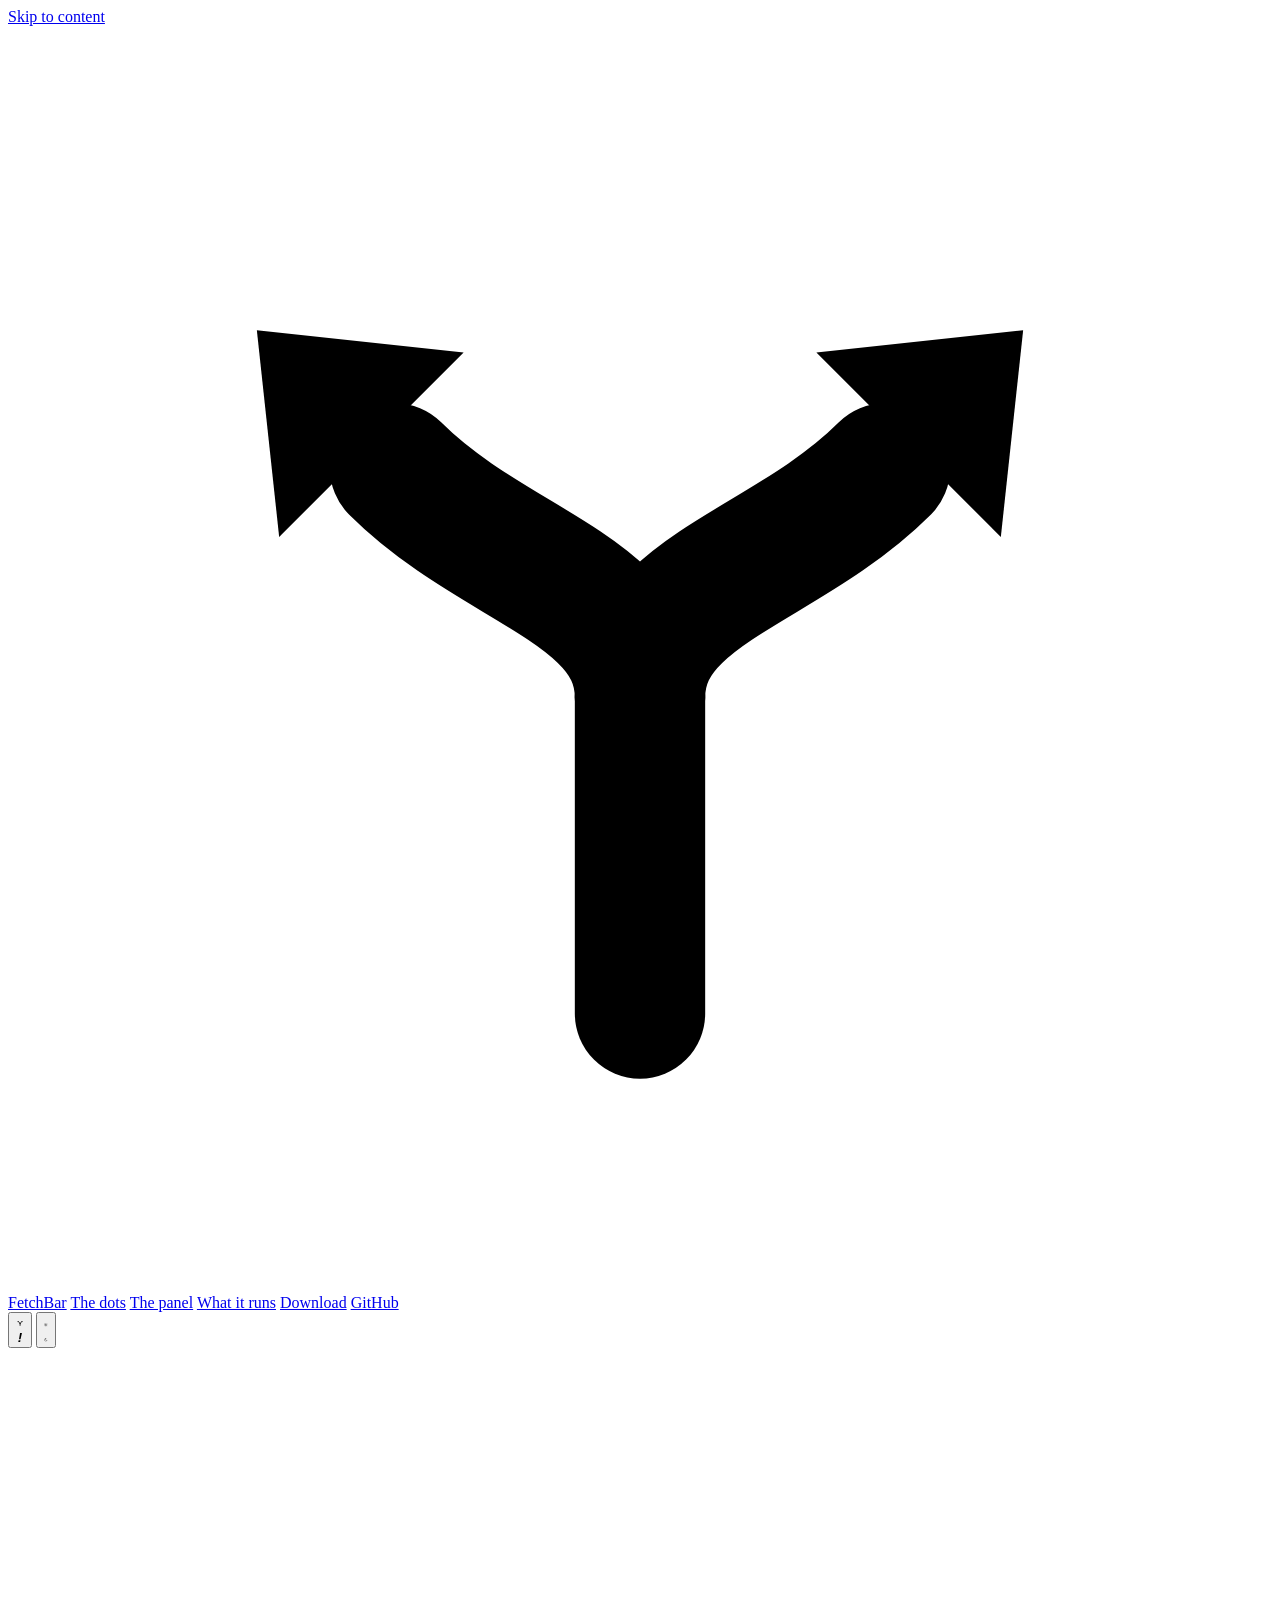
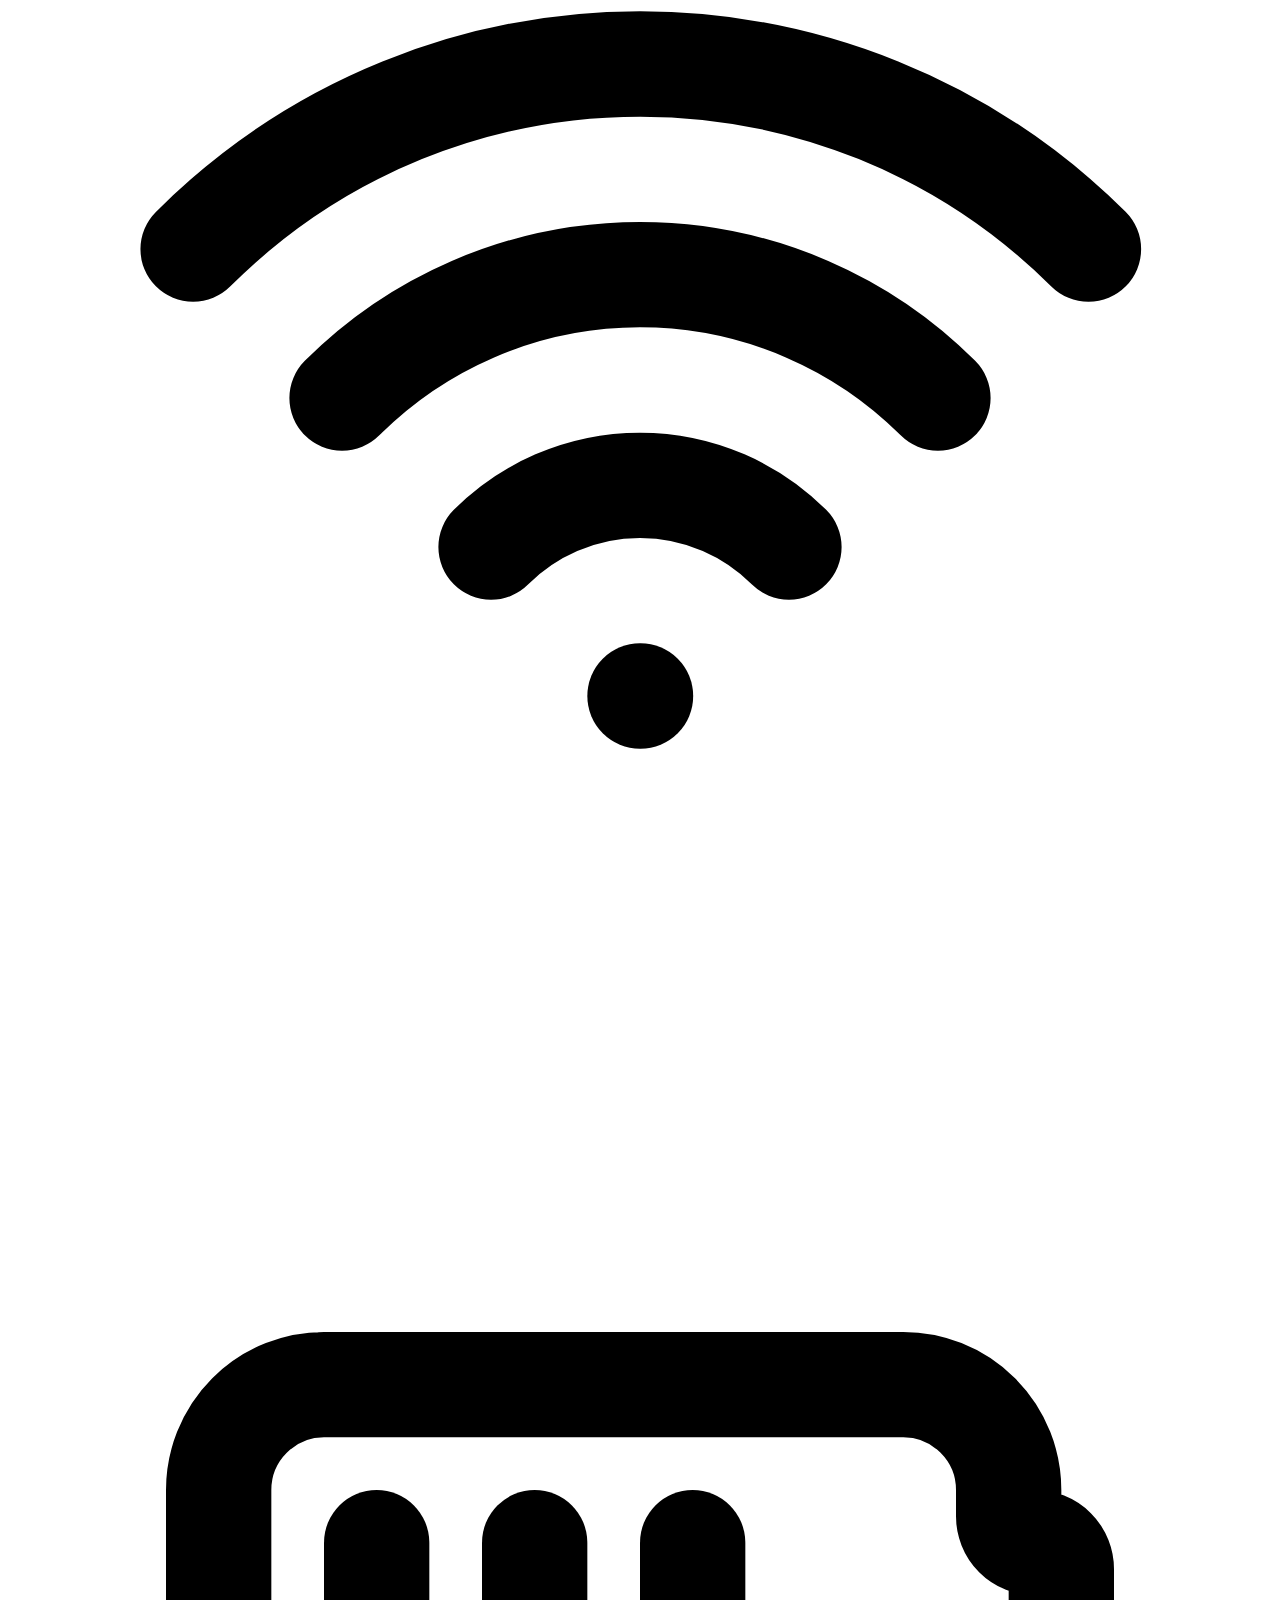
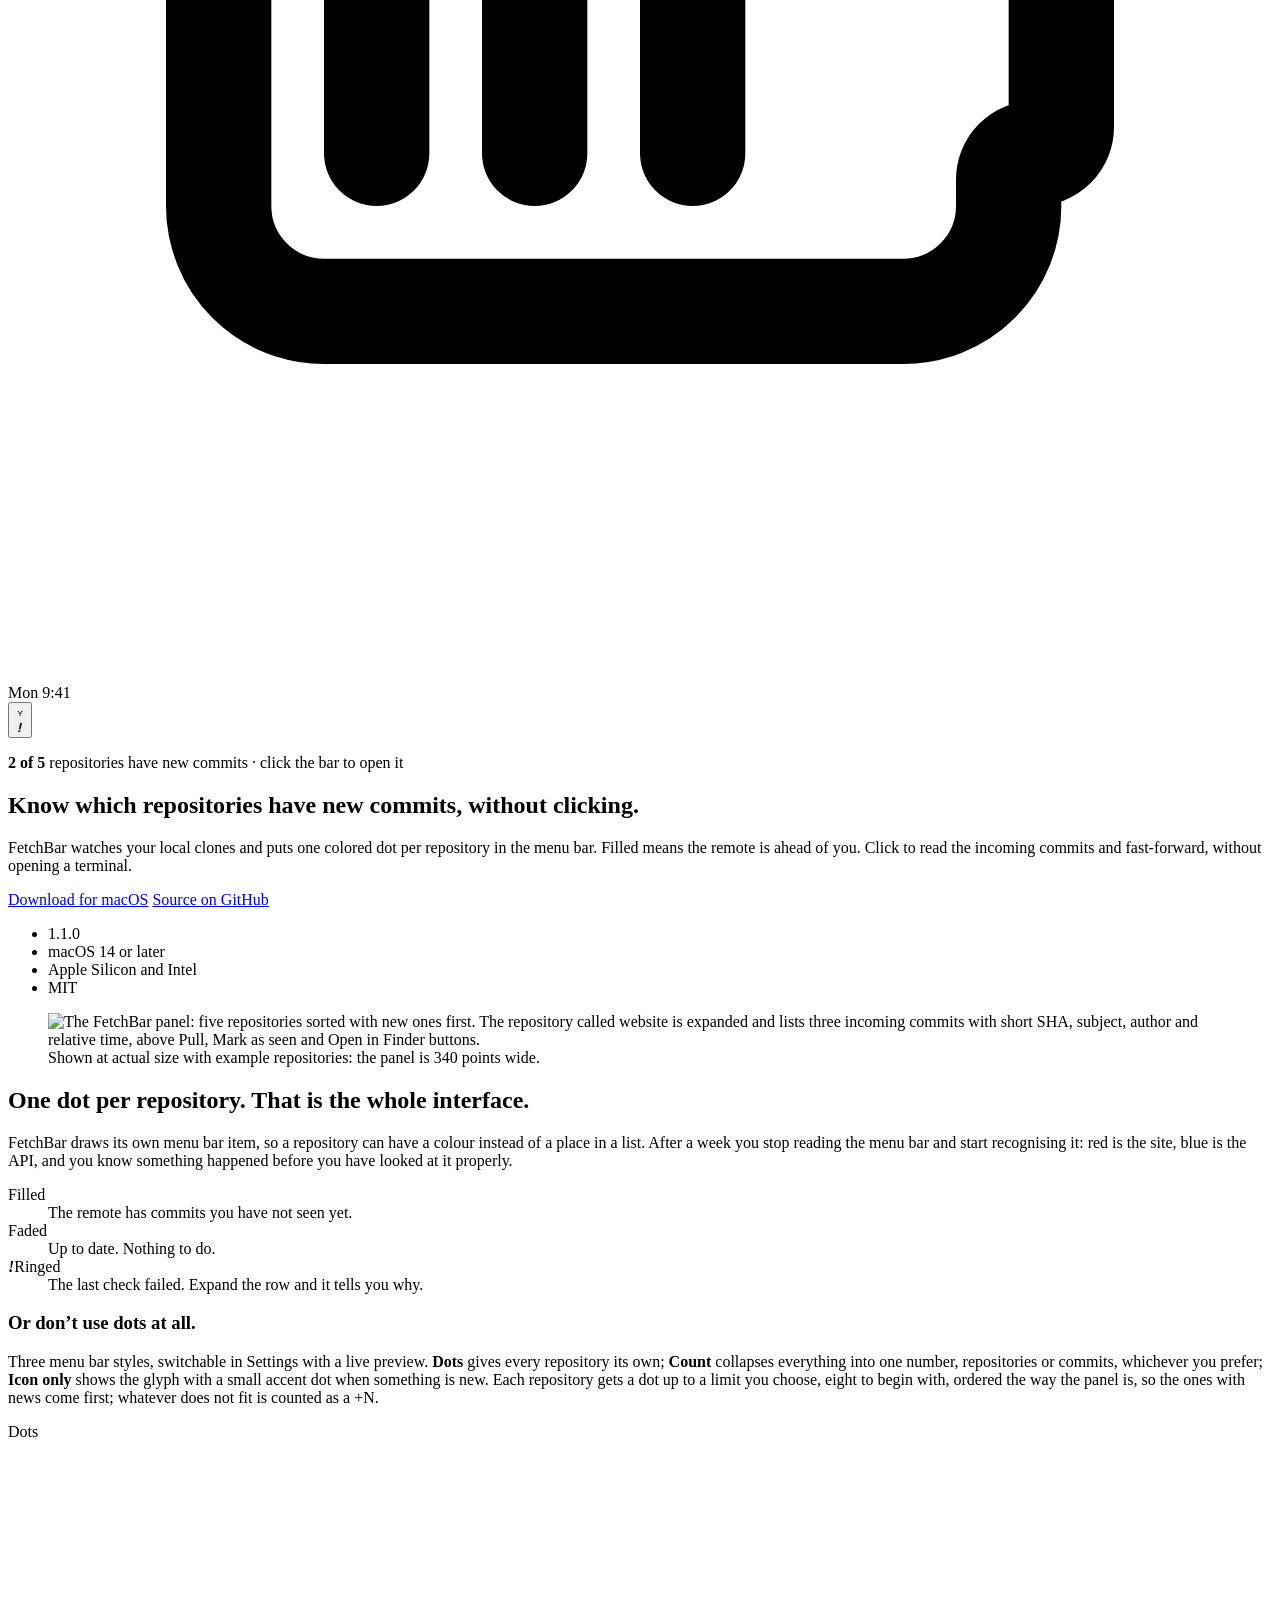
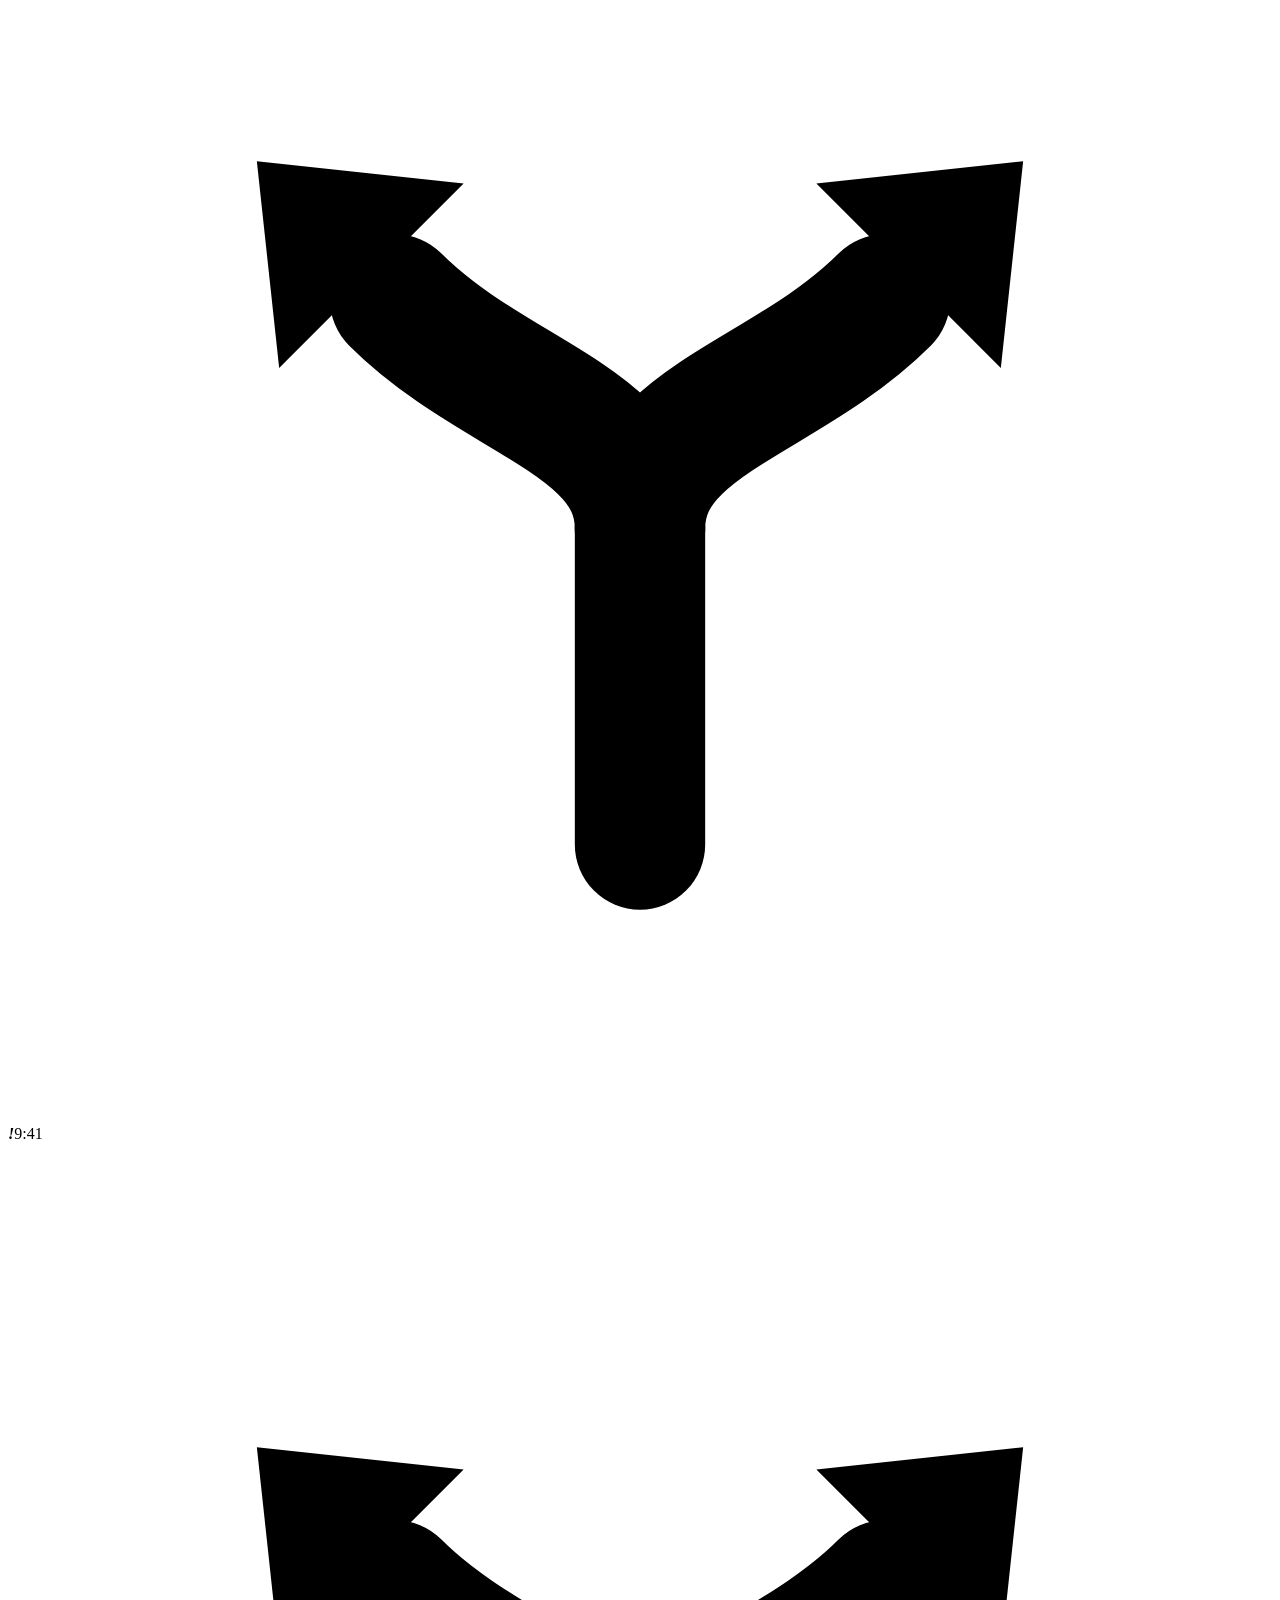
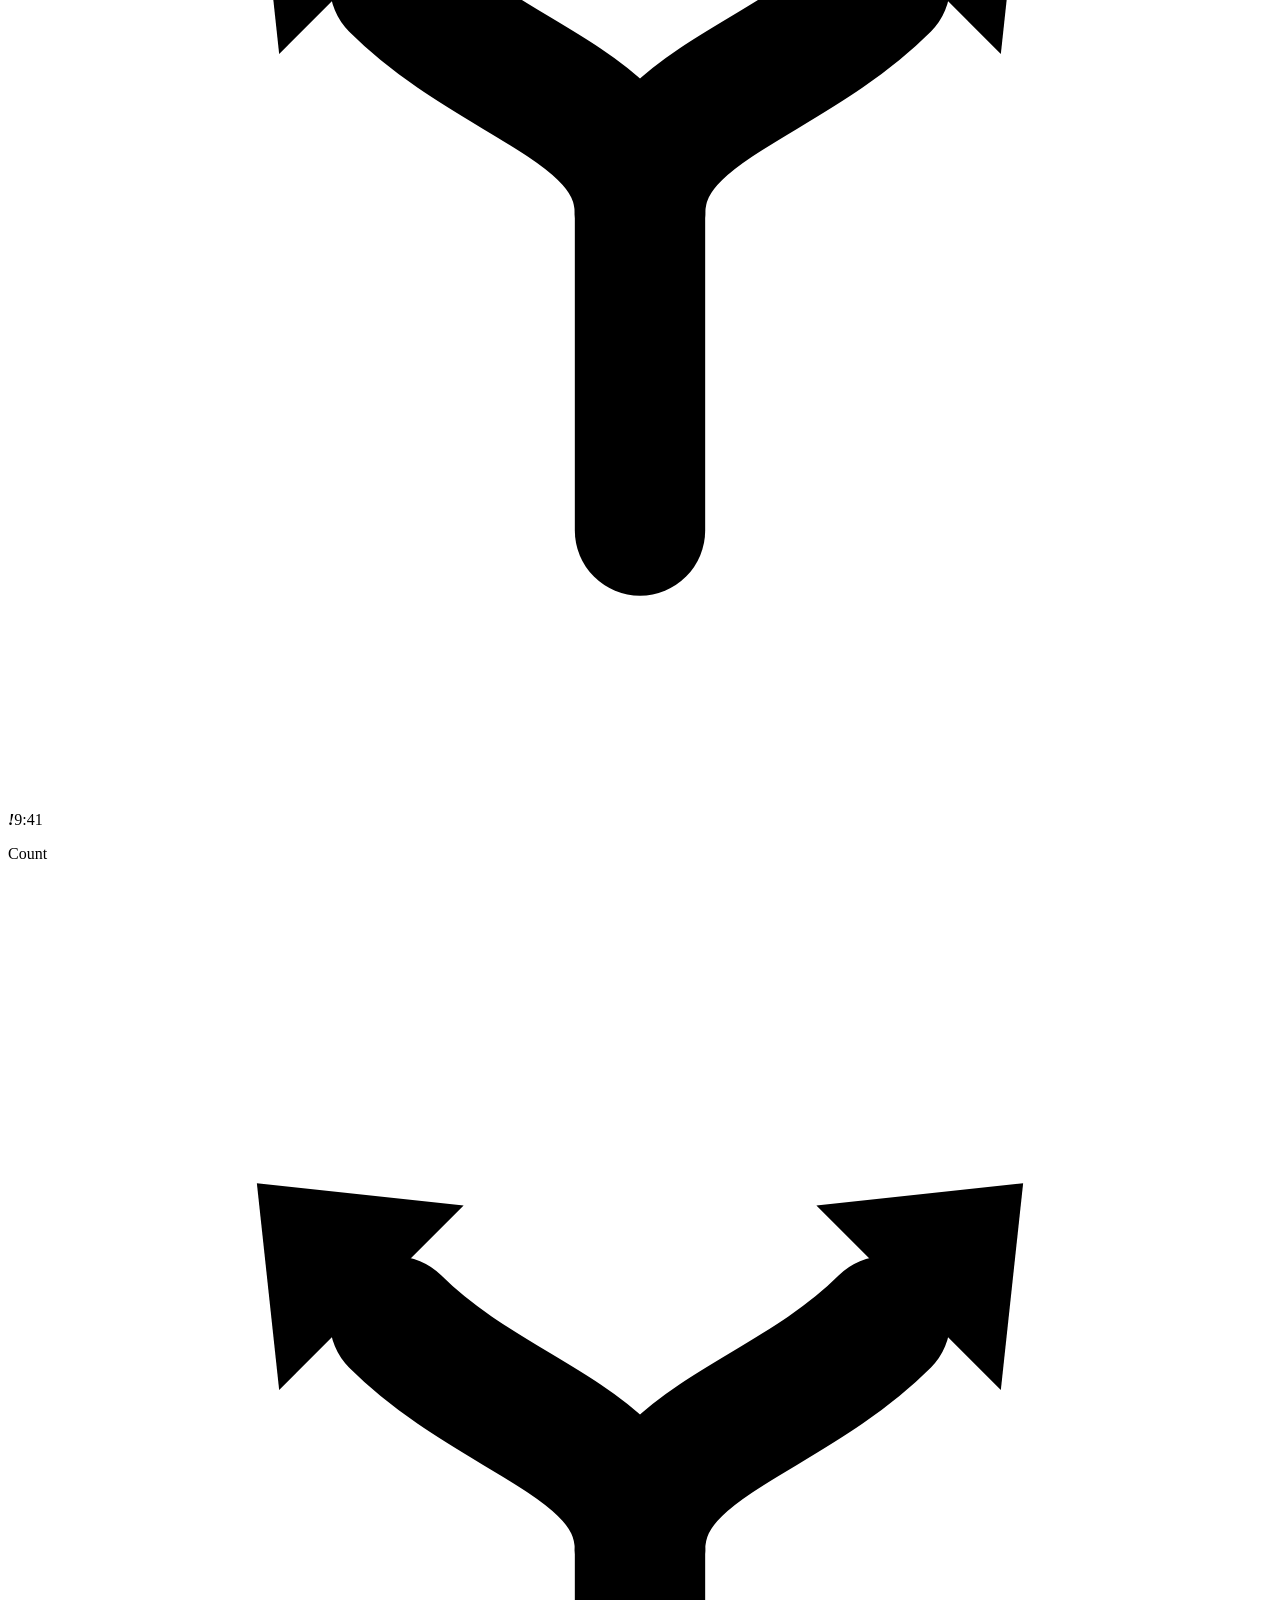
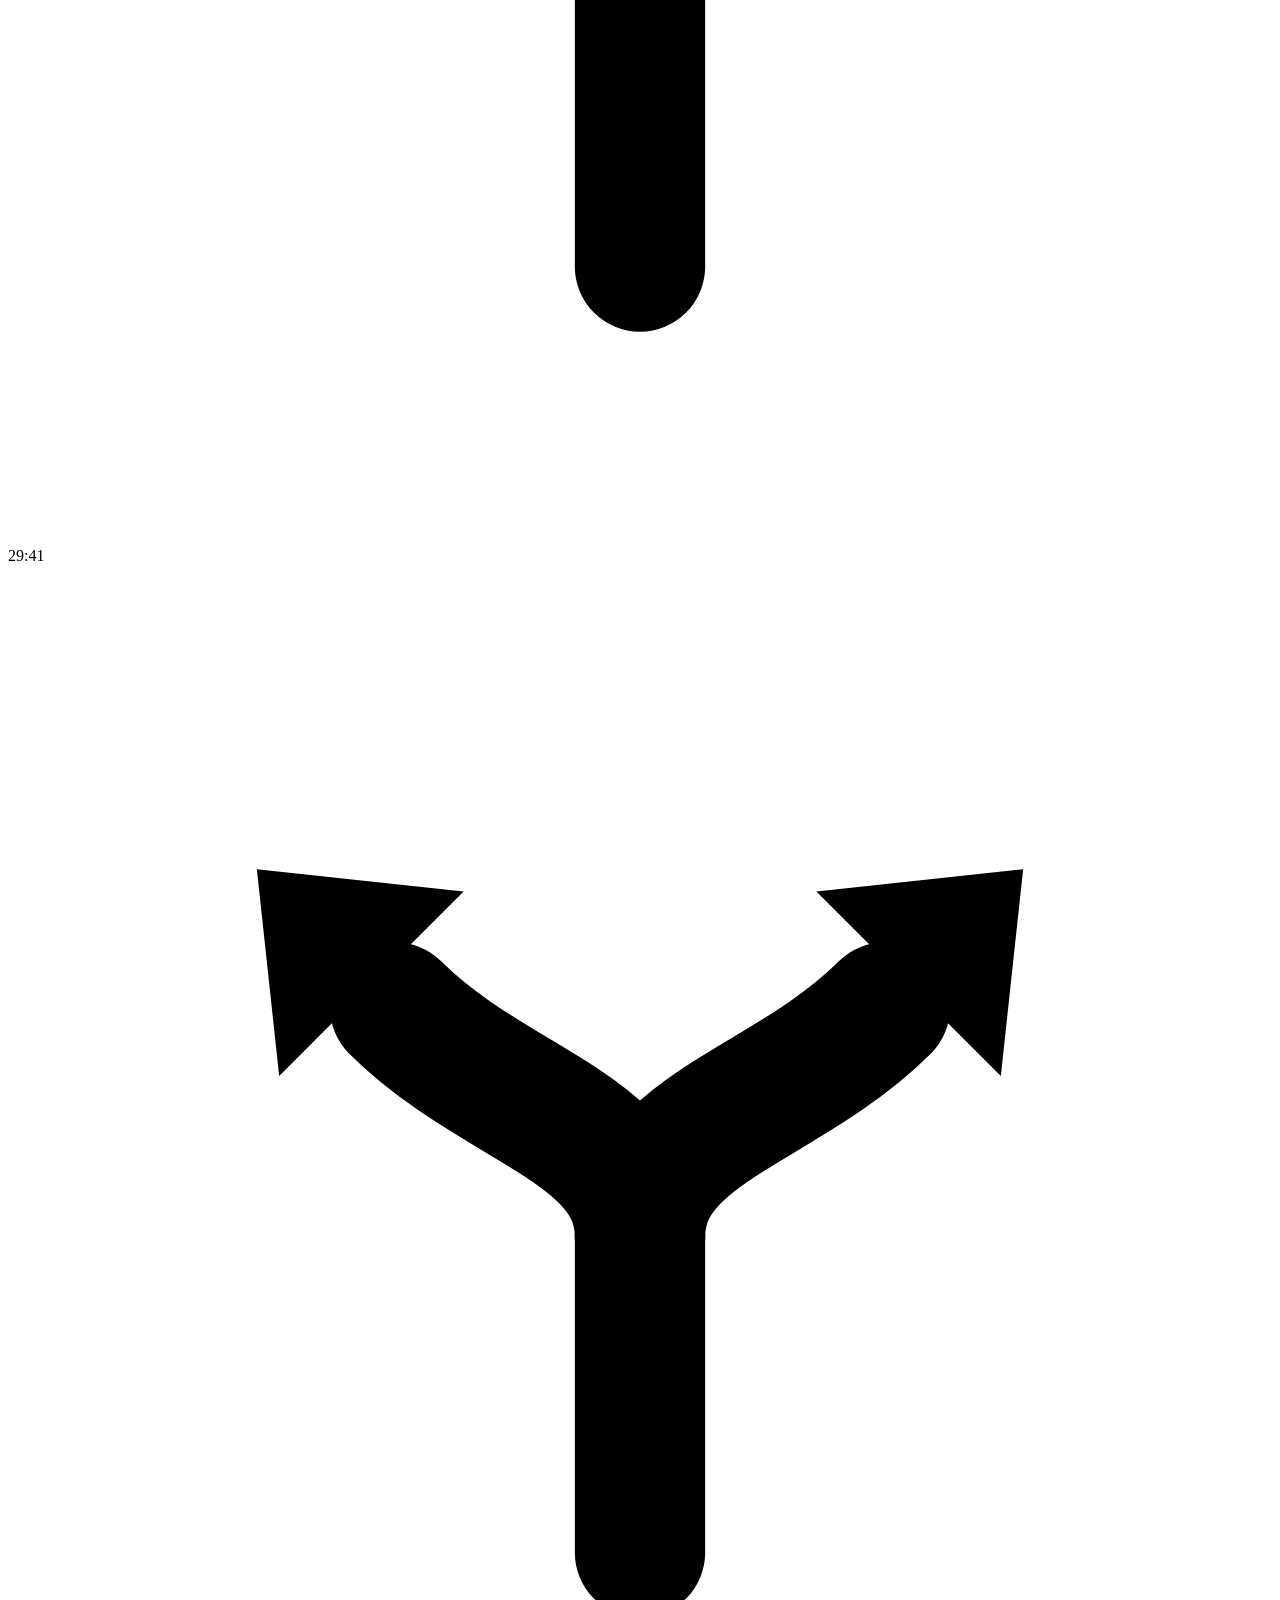
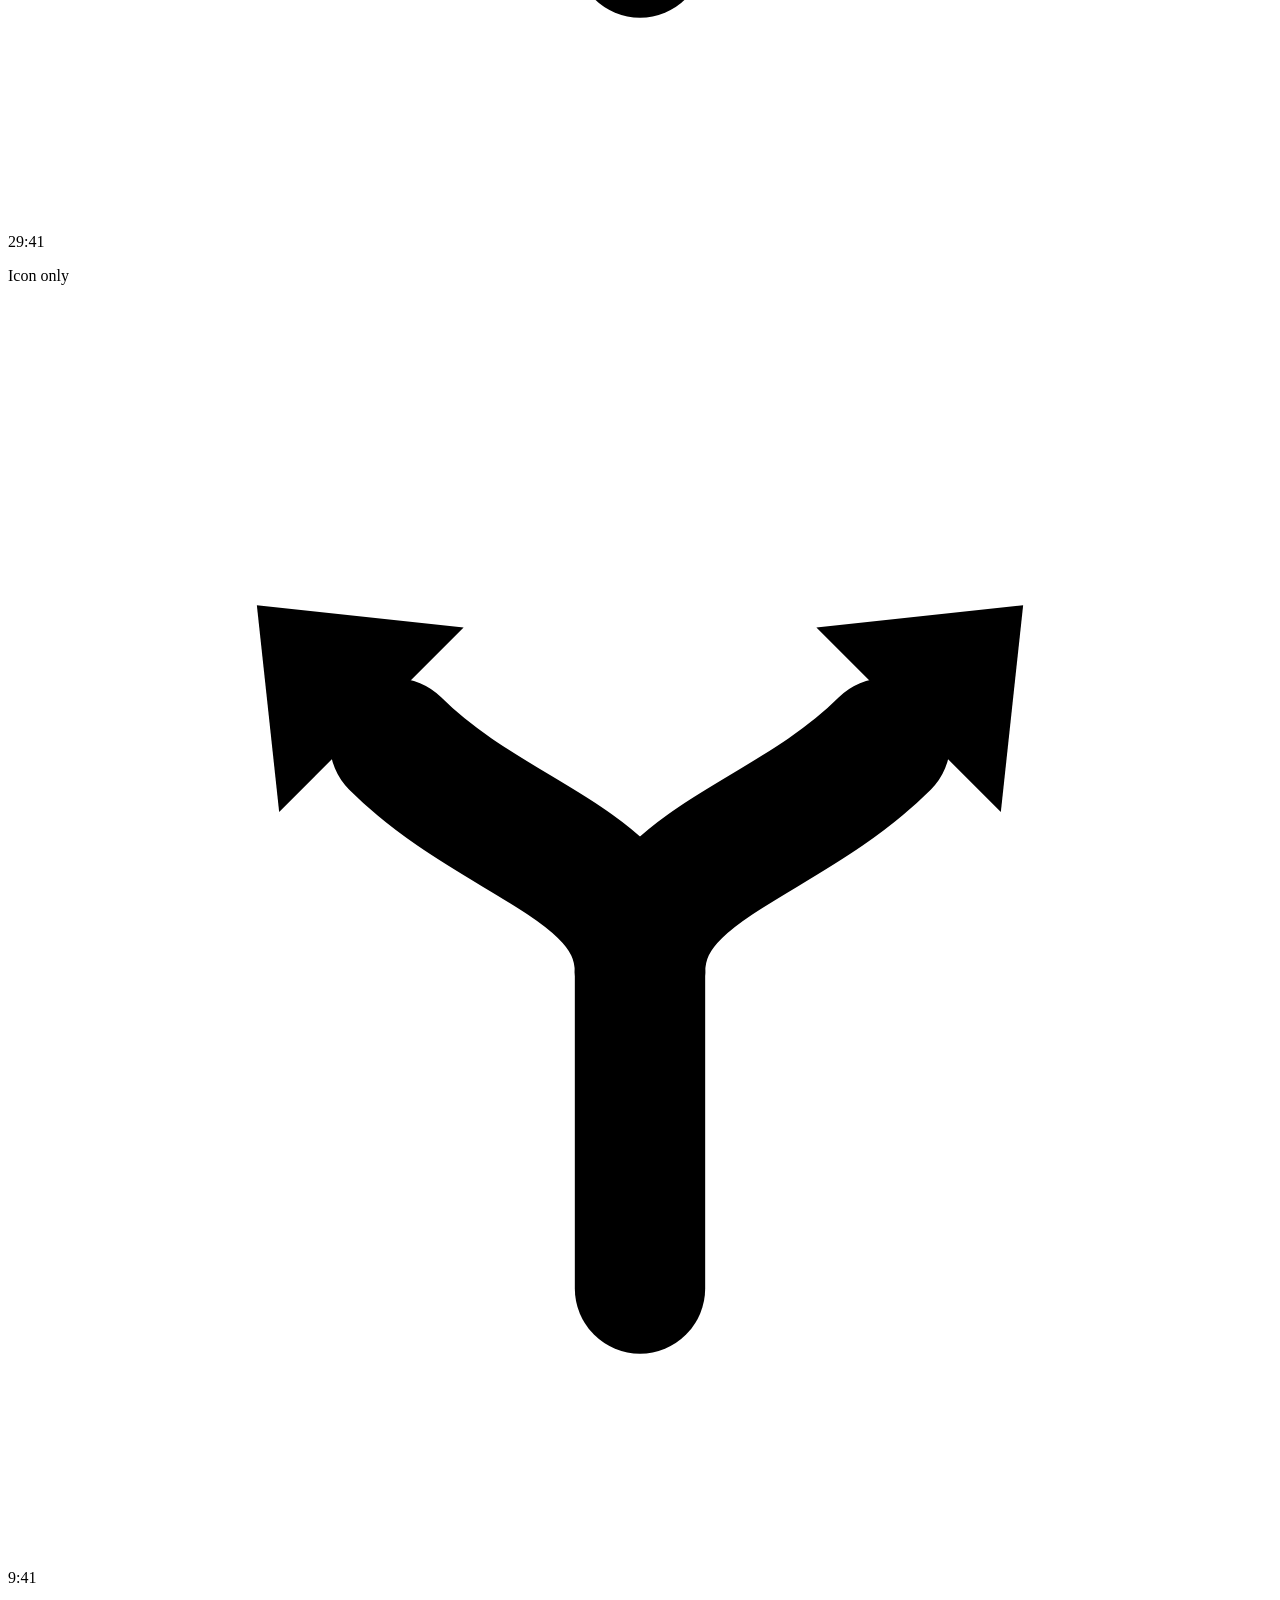
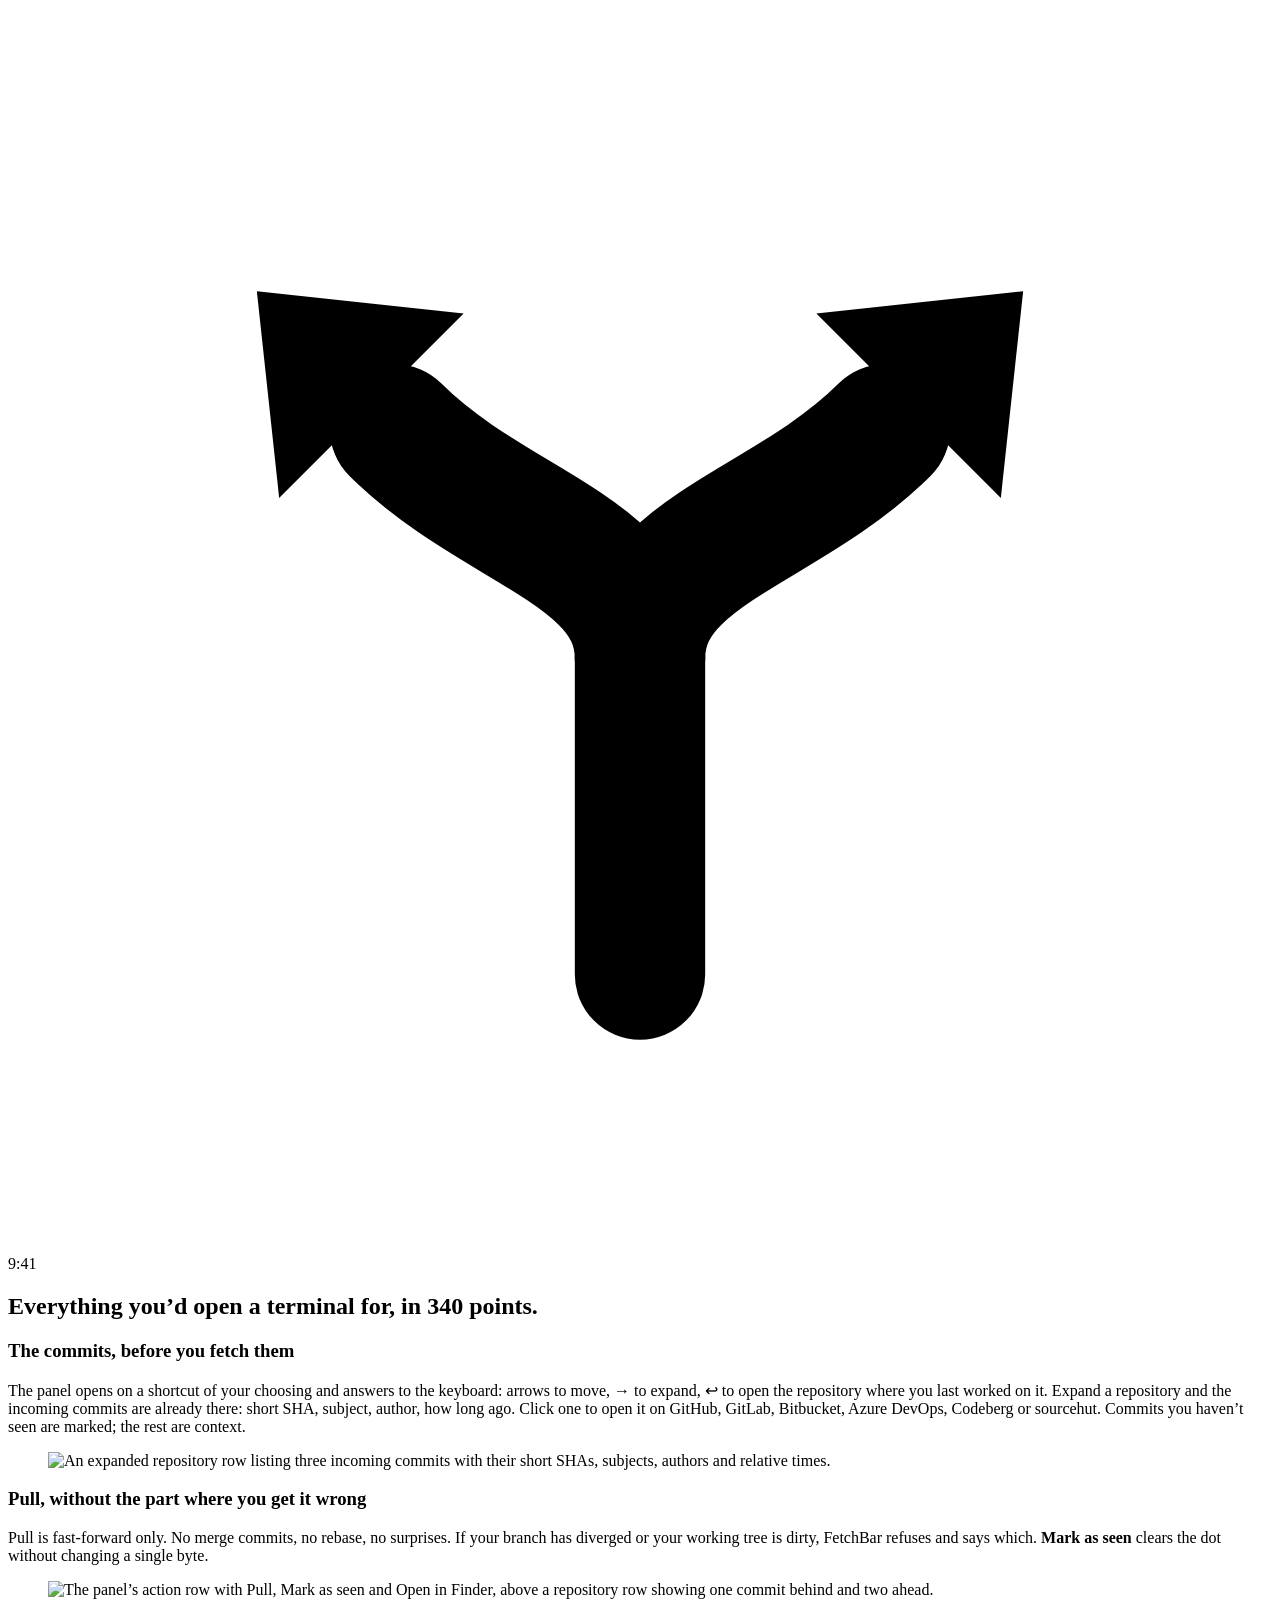
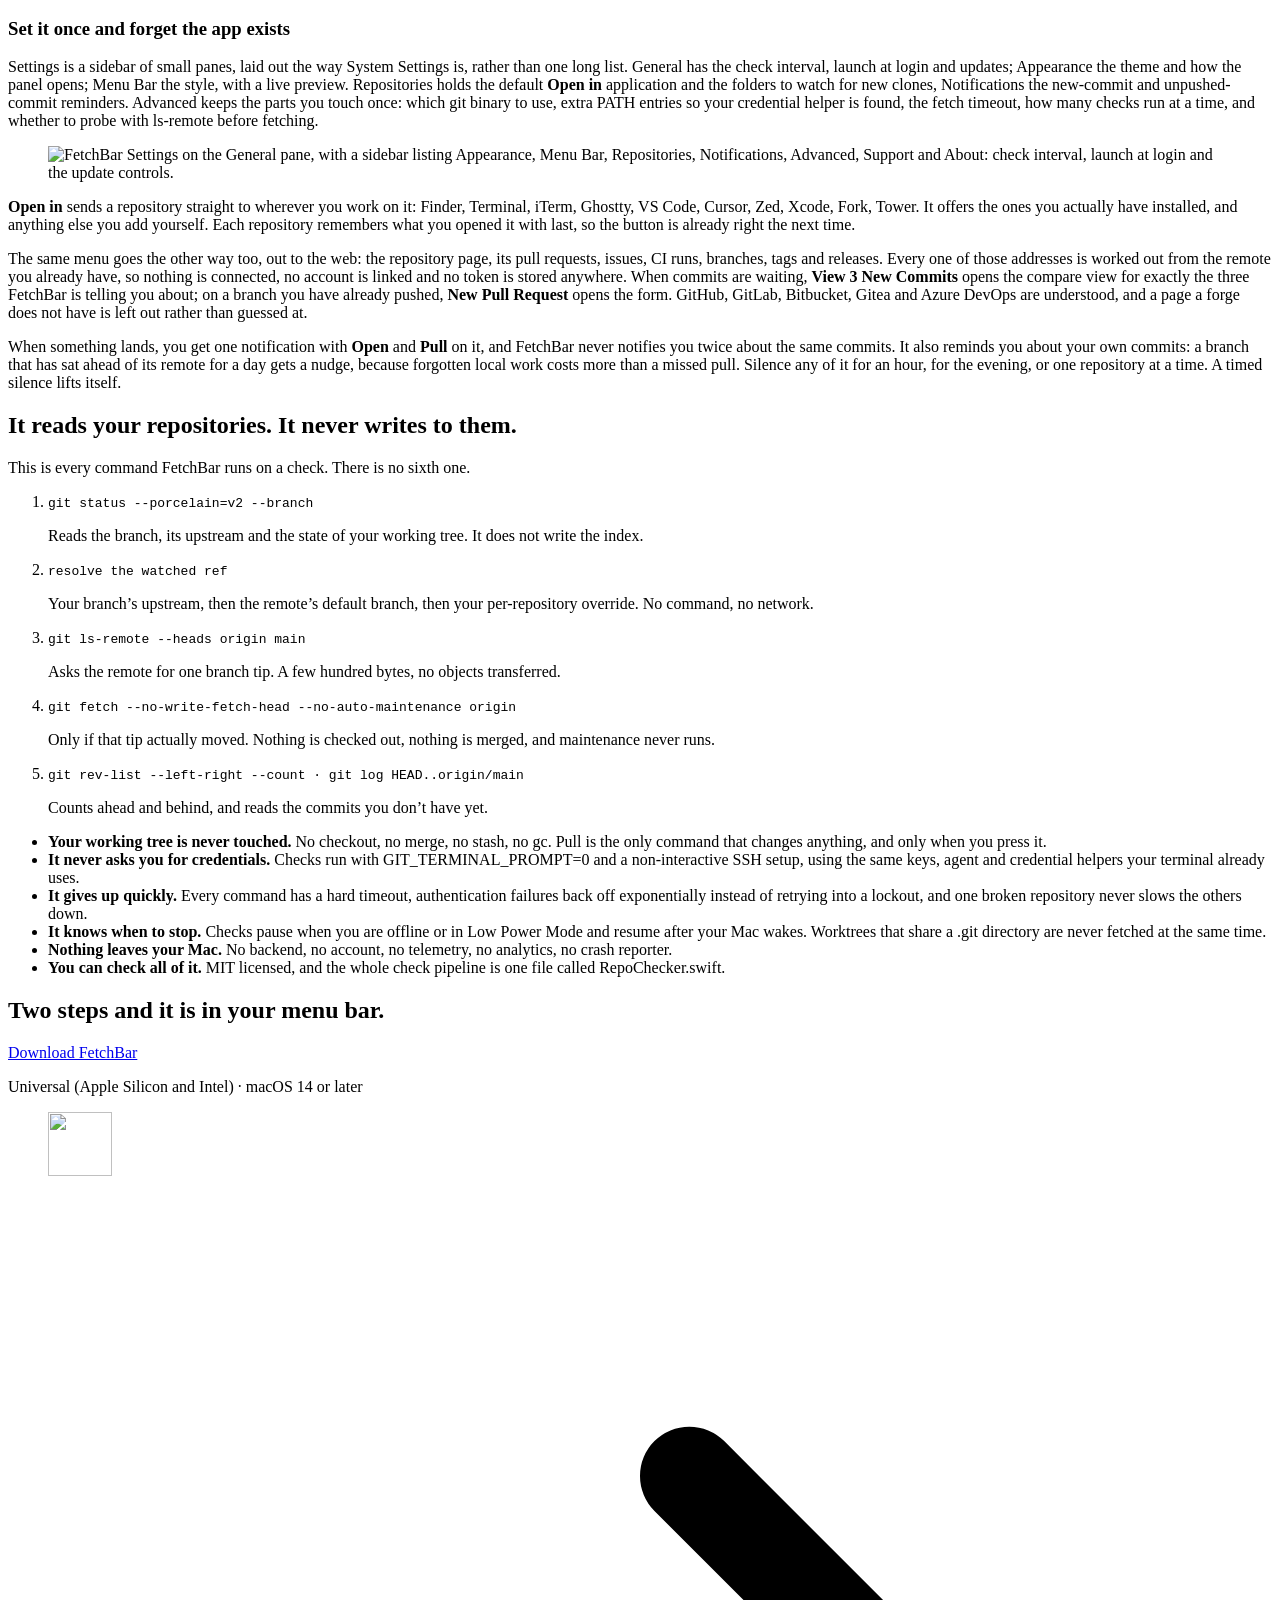
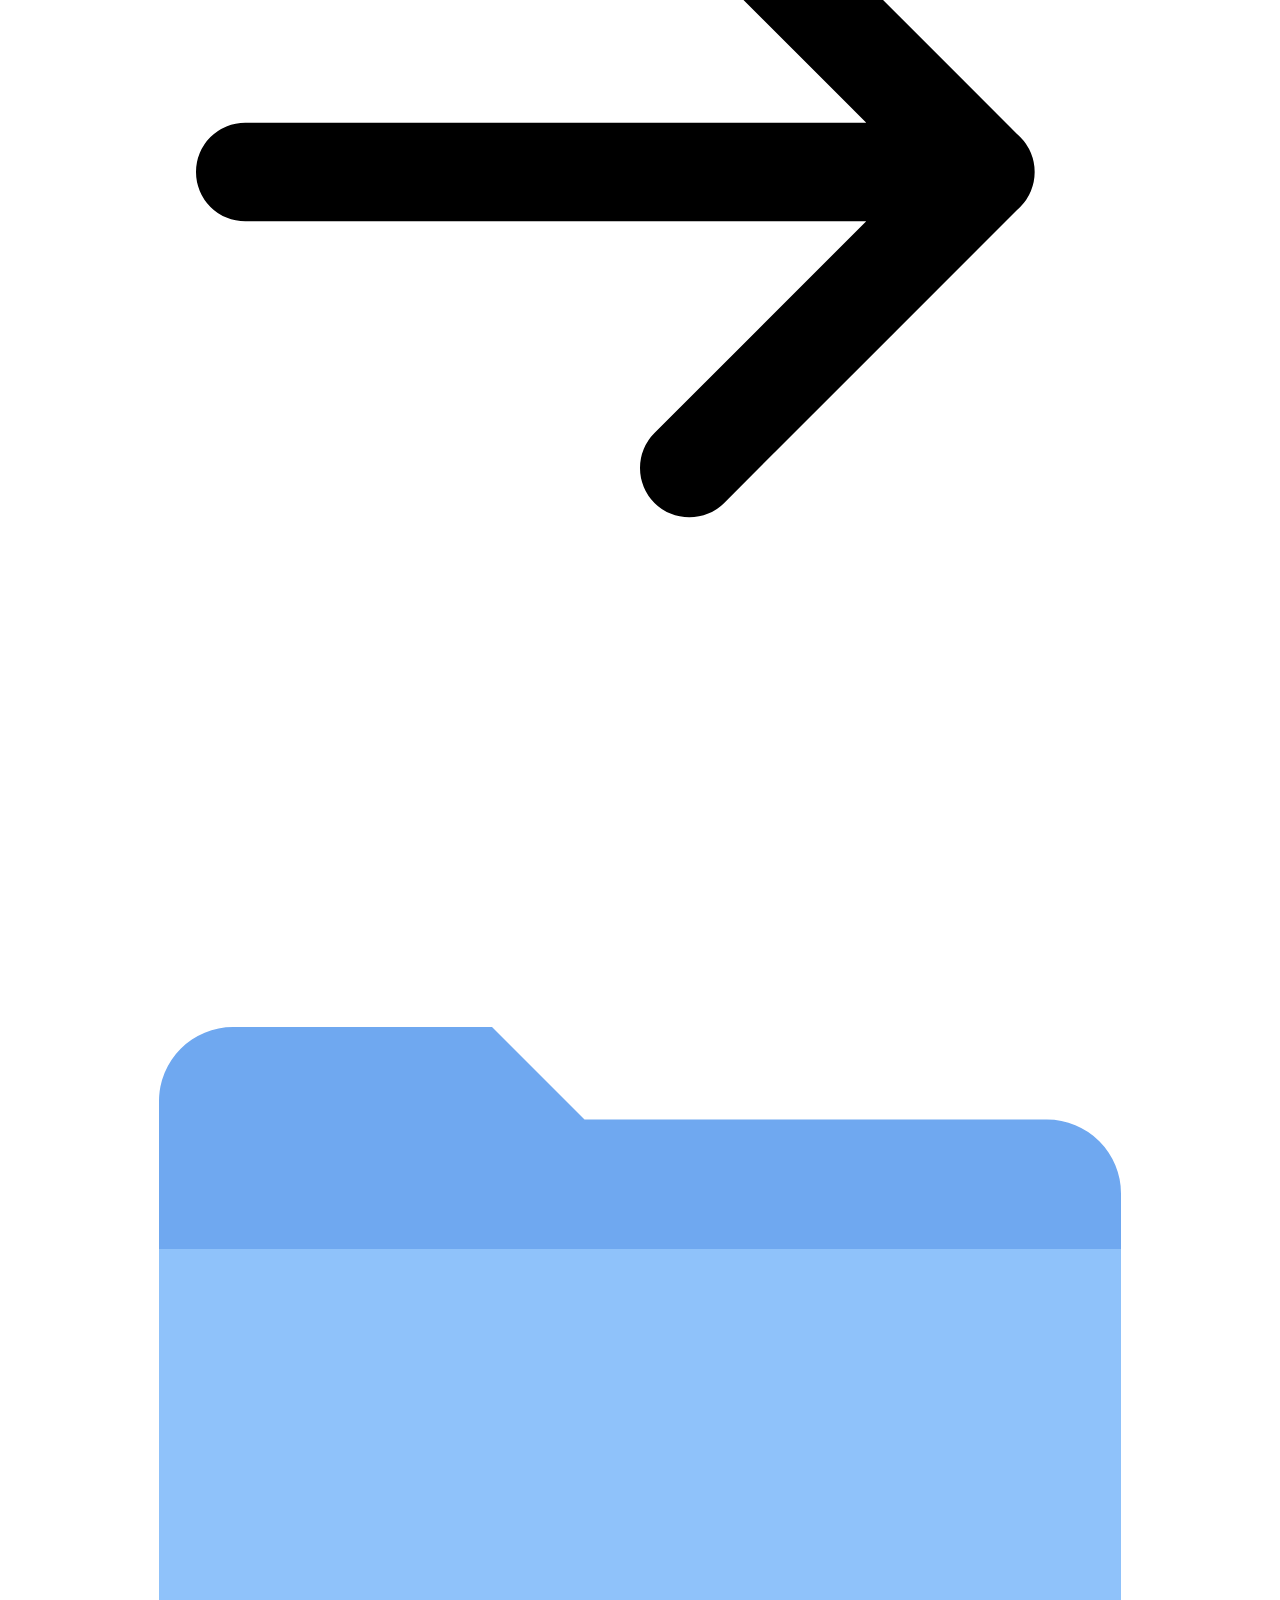
==== commit 84413fc5: "Release 1.1.0" ====
--- a/site/index.html
+++ b/site/index.html
@@ -41,7 +41,7 @@
   "url": "https://fetchbar.greatpixels.com/",
   "applicationCategory": "DeveloperApplication",
   "operatingSystem": "macOS 14.0 or later",
-  "softwareVersion": "1.0.1",
+  "softwareVersion": "1.1.0",
   "datePublished": "2026-08-20",
   "downloadUrl": "https://github.com/aliyar/FetchBar/releases/latest",
   "installUrl": "https://github.com/aliyar/FetchBar/releases/latest",
@@ -269,11 +269,11 @@
       <p class="lead">FetchBar watches your local clones and puts one colored dot per repository in the menu bar. Filled means the remote is ahead of you. Click to read the incoming commits and fast-forward, without opening a terminal.</p>
 
       <div class="cta">
-        <a class="btn btn--lg" data-download="hero" href="https://github.com/aliyar/FetchBar/releases/download/v1.0.1/FetchBar-1.0.1.dmg">Download for macOS</a>
+        <a class="btn btn--lg" data-download="hero" href="https://github.com/aliyar/FetchBar/releases/download/v1.1.0/FetchBar-1.1.0.dmg">Download for macOS</a>
         <a class="btn btn--ghost btn--lg" href="https://github.com/aliyar/FetchBar" target="_blank" rel="noopener">Source on GitHub</a>
       </div>
       <ul class="req" aria-label="Requirements">
-        <li>1.0.1</li><li>macOS 14 or later</li><li>Apple Silicon and Intel</li><li>MIT</li>
+        <li>1.1.0</li><li>macOS 14 or later</li><li>Apple Silicon and Intel</li><li>MIT</li>
       </ul>
       </div>
 
@@ -439,7 +439,7 @@
       <h2>Two steps and it is in your menu bar.</h2>
 
       <div class="dl">
-        <a class="btn btn--lg" data-download="end" href="https://github.com/aliyar/FetchBar/releases/download/v1.0.1/FetchBar-1.0.1.dmg">Download FetchBar</a>
+        <a class="btn btn--lg" data-download="end" href="https://github.com/aliyar/FetchBar/releases/download/v1.1.0/FetchBar-1.1.0.dmg">Download FetchBar</a>
         <p class="dl-meta">Universal (Apple Silicon and Intel) · macOS 14 or later</p>
       </div>
 
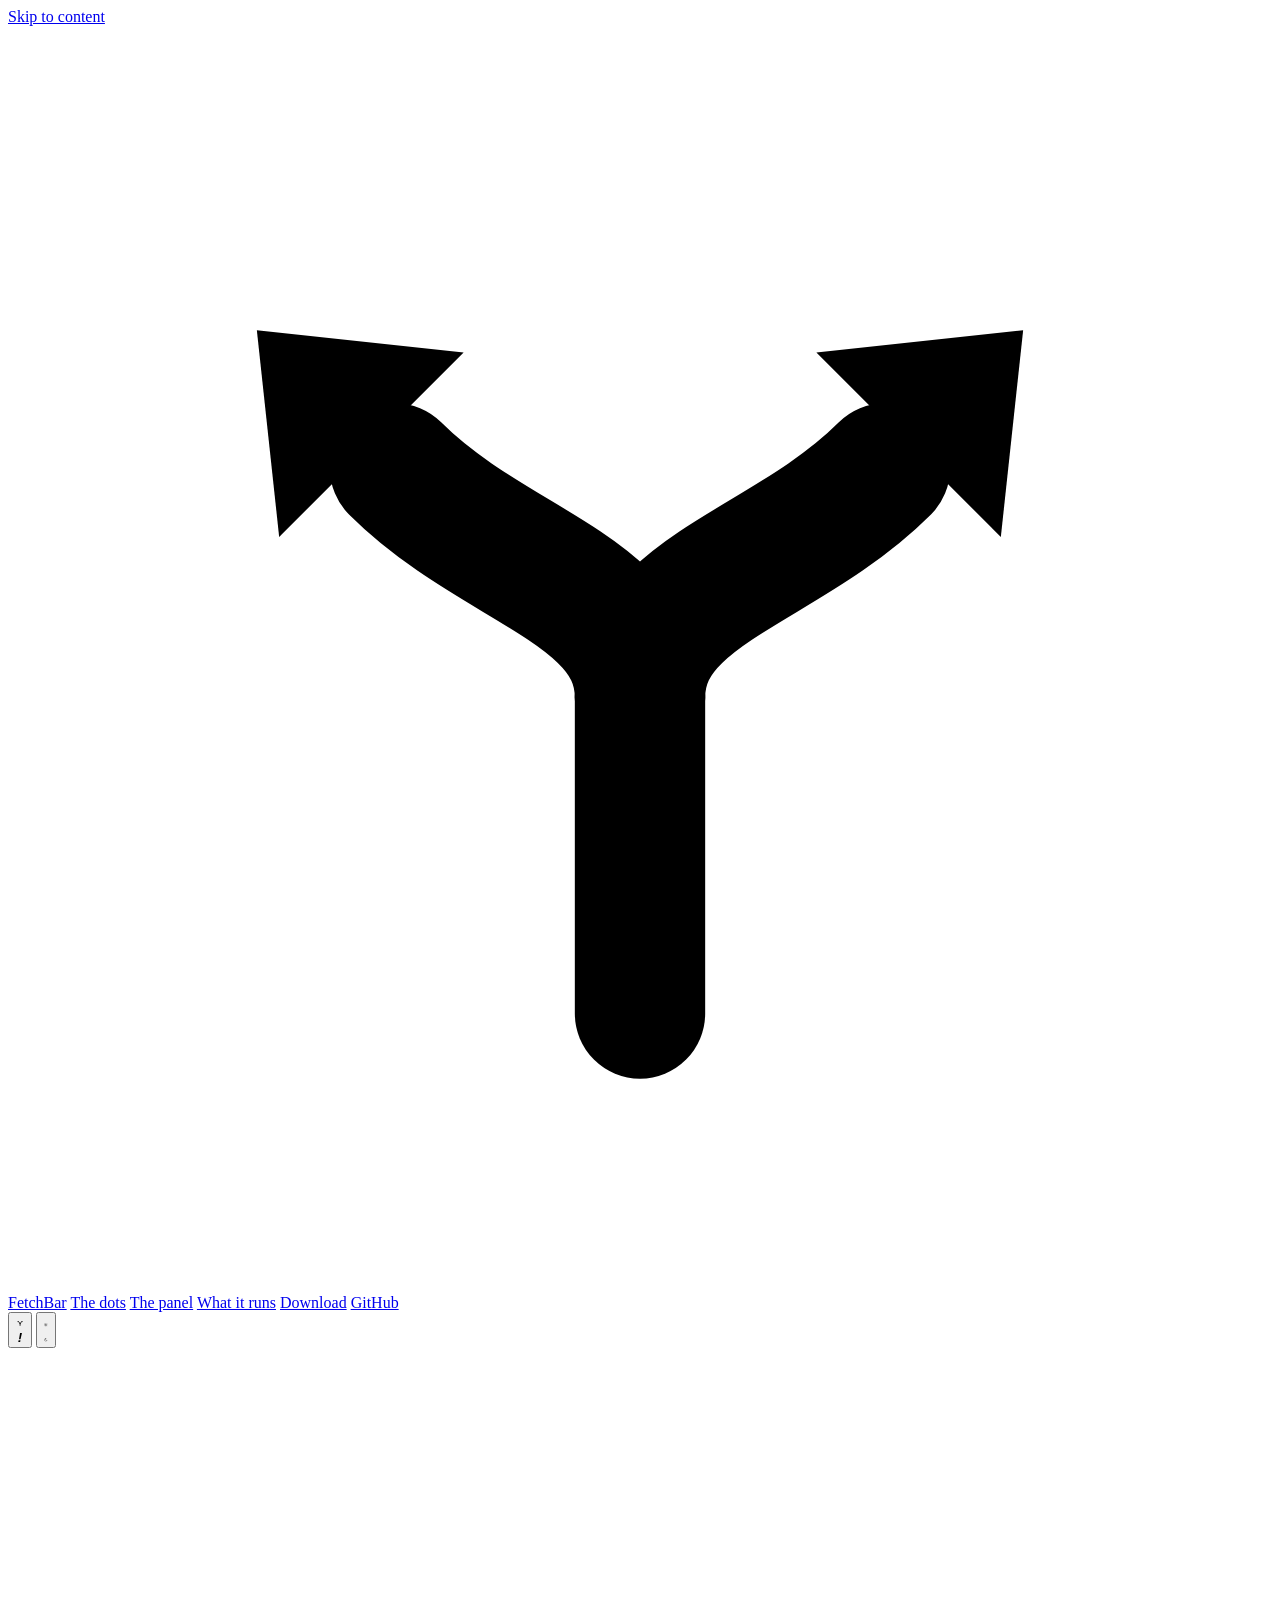
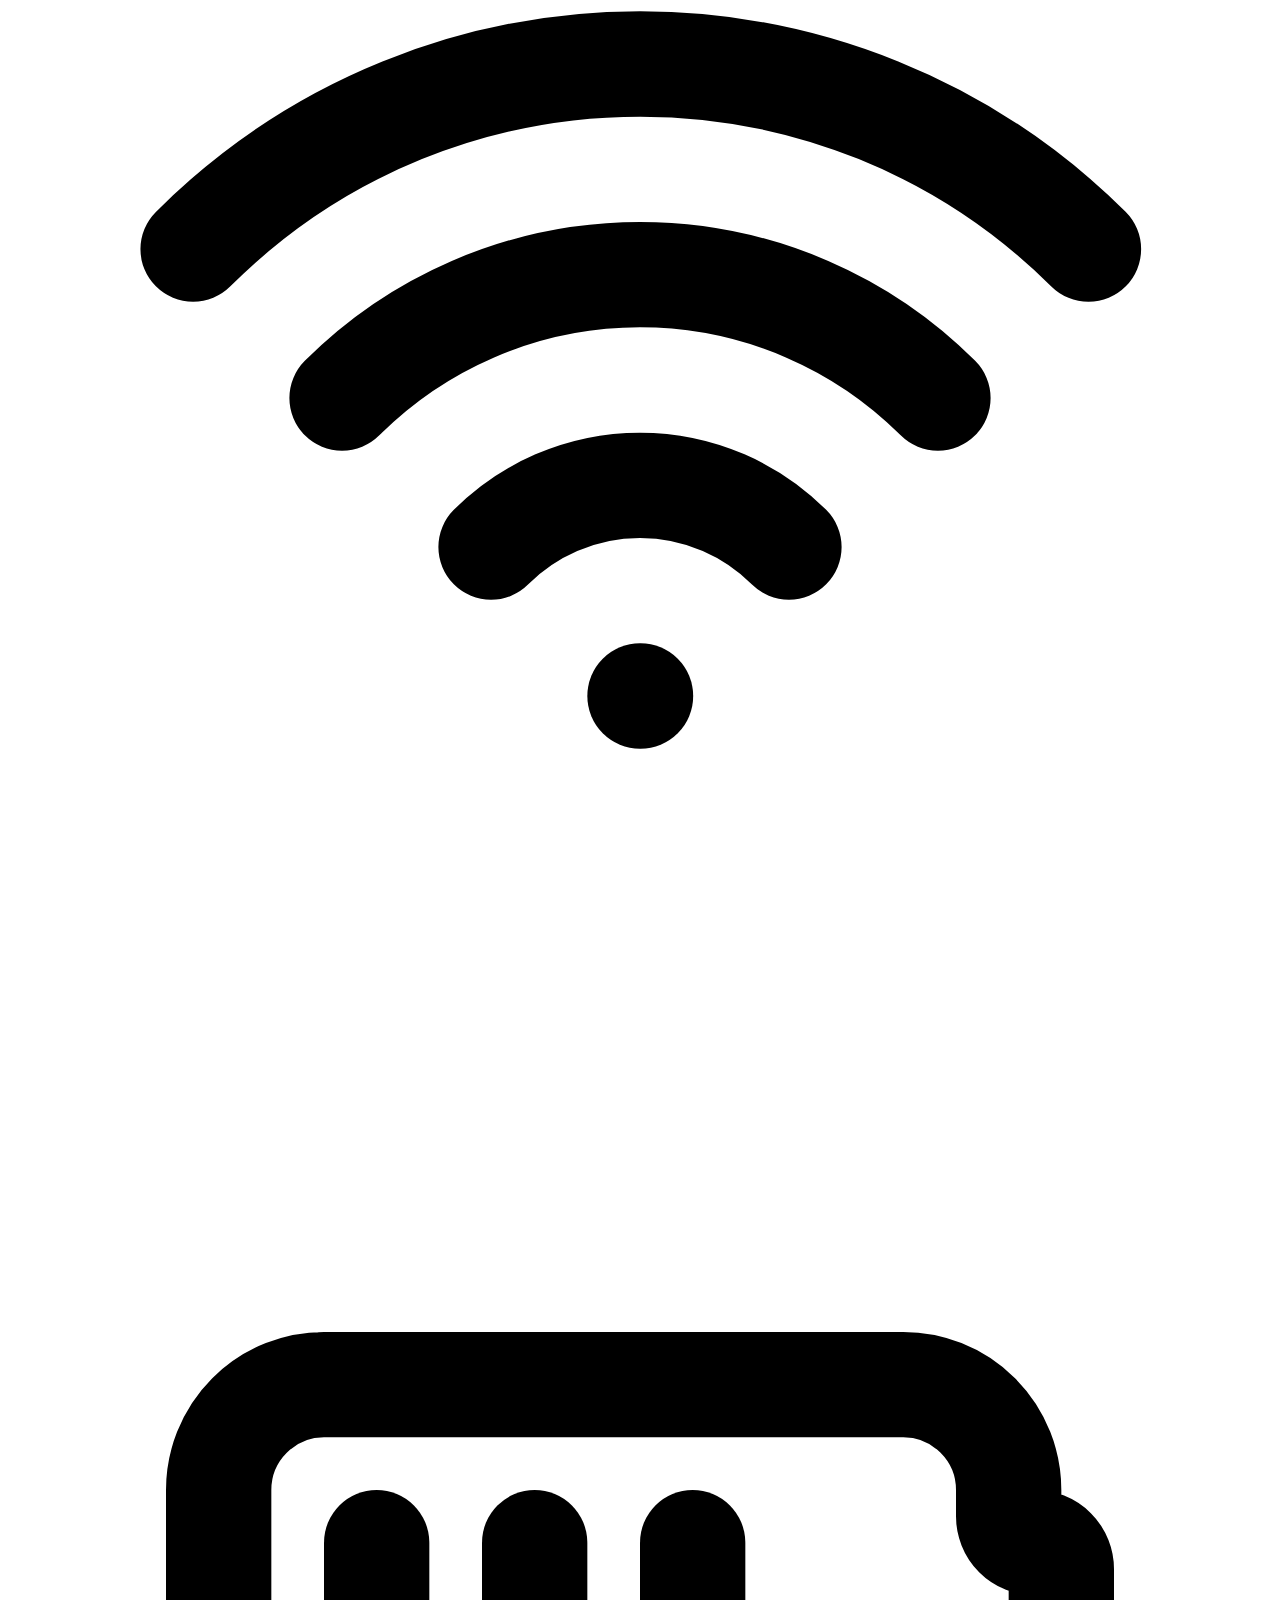
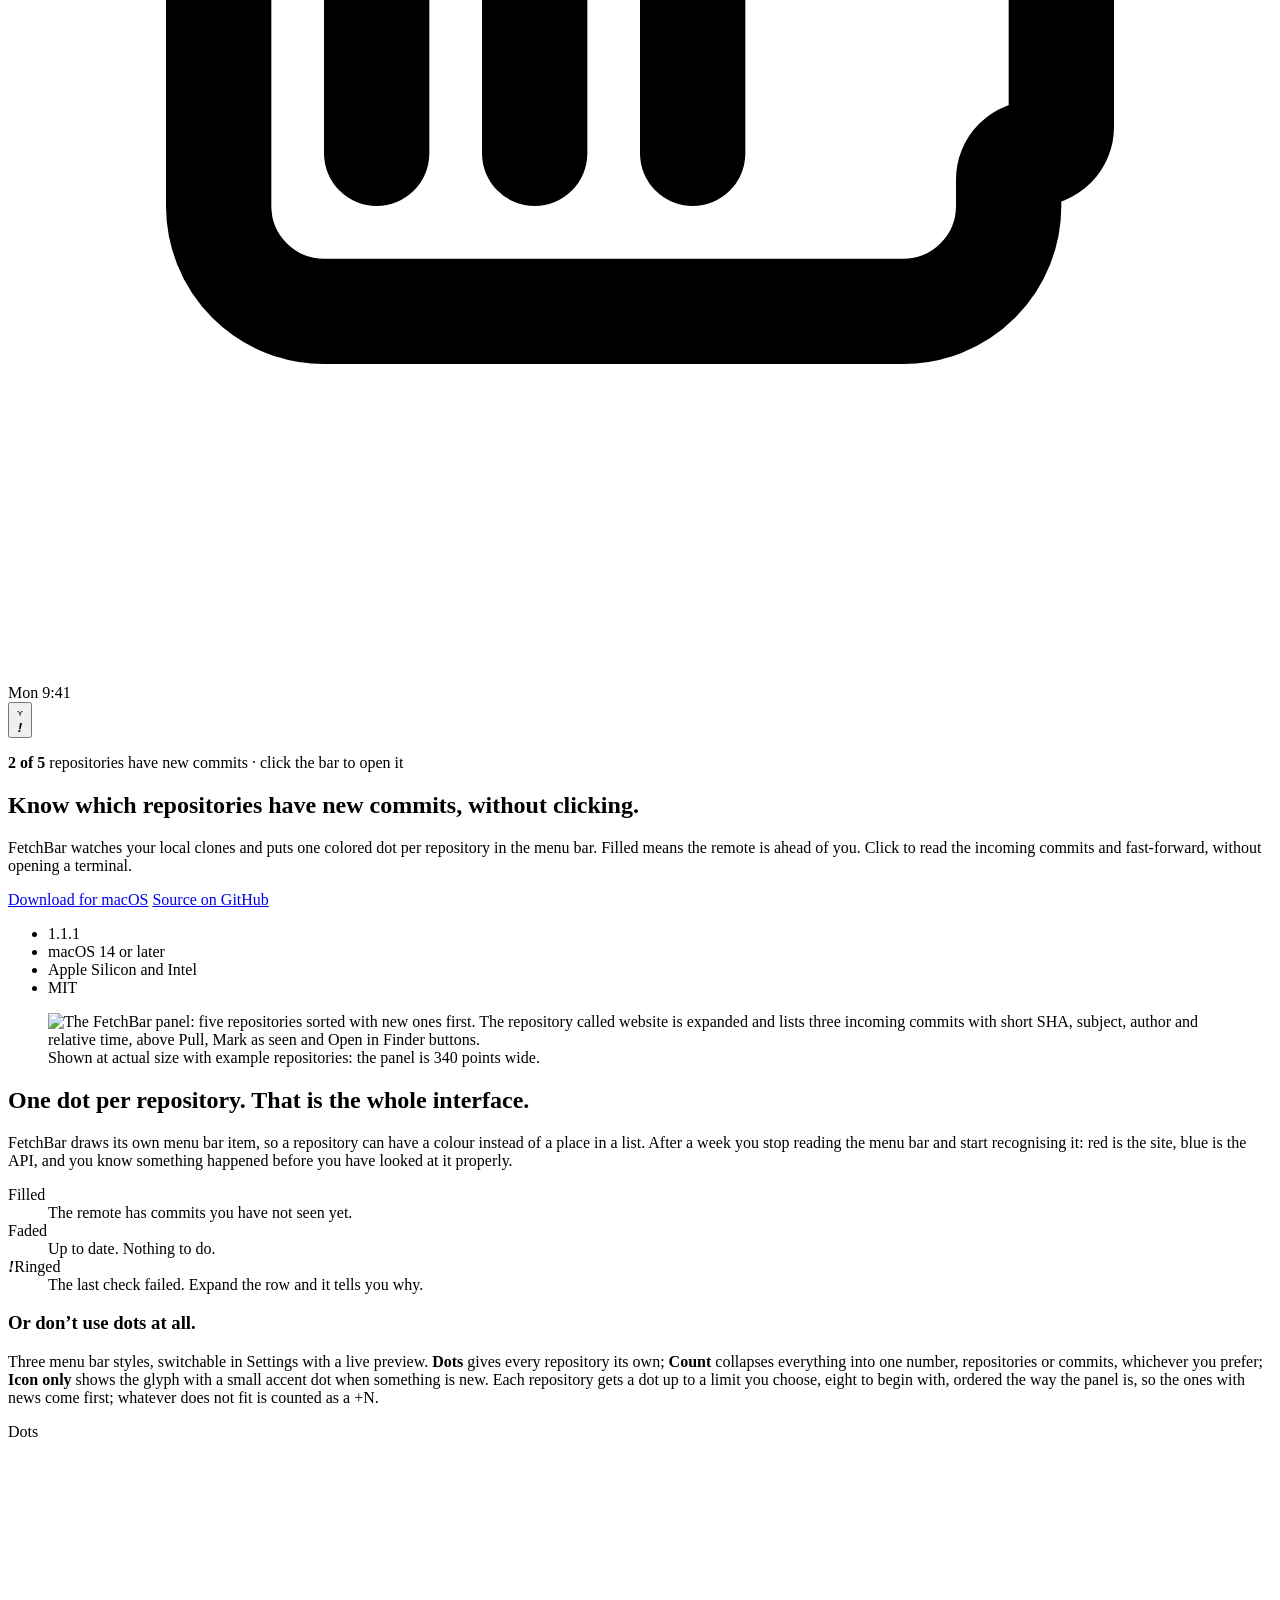
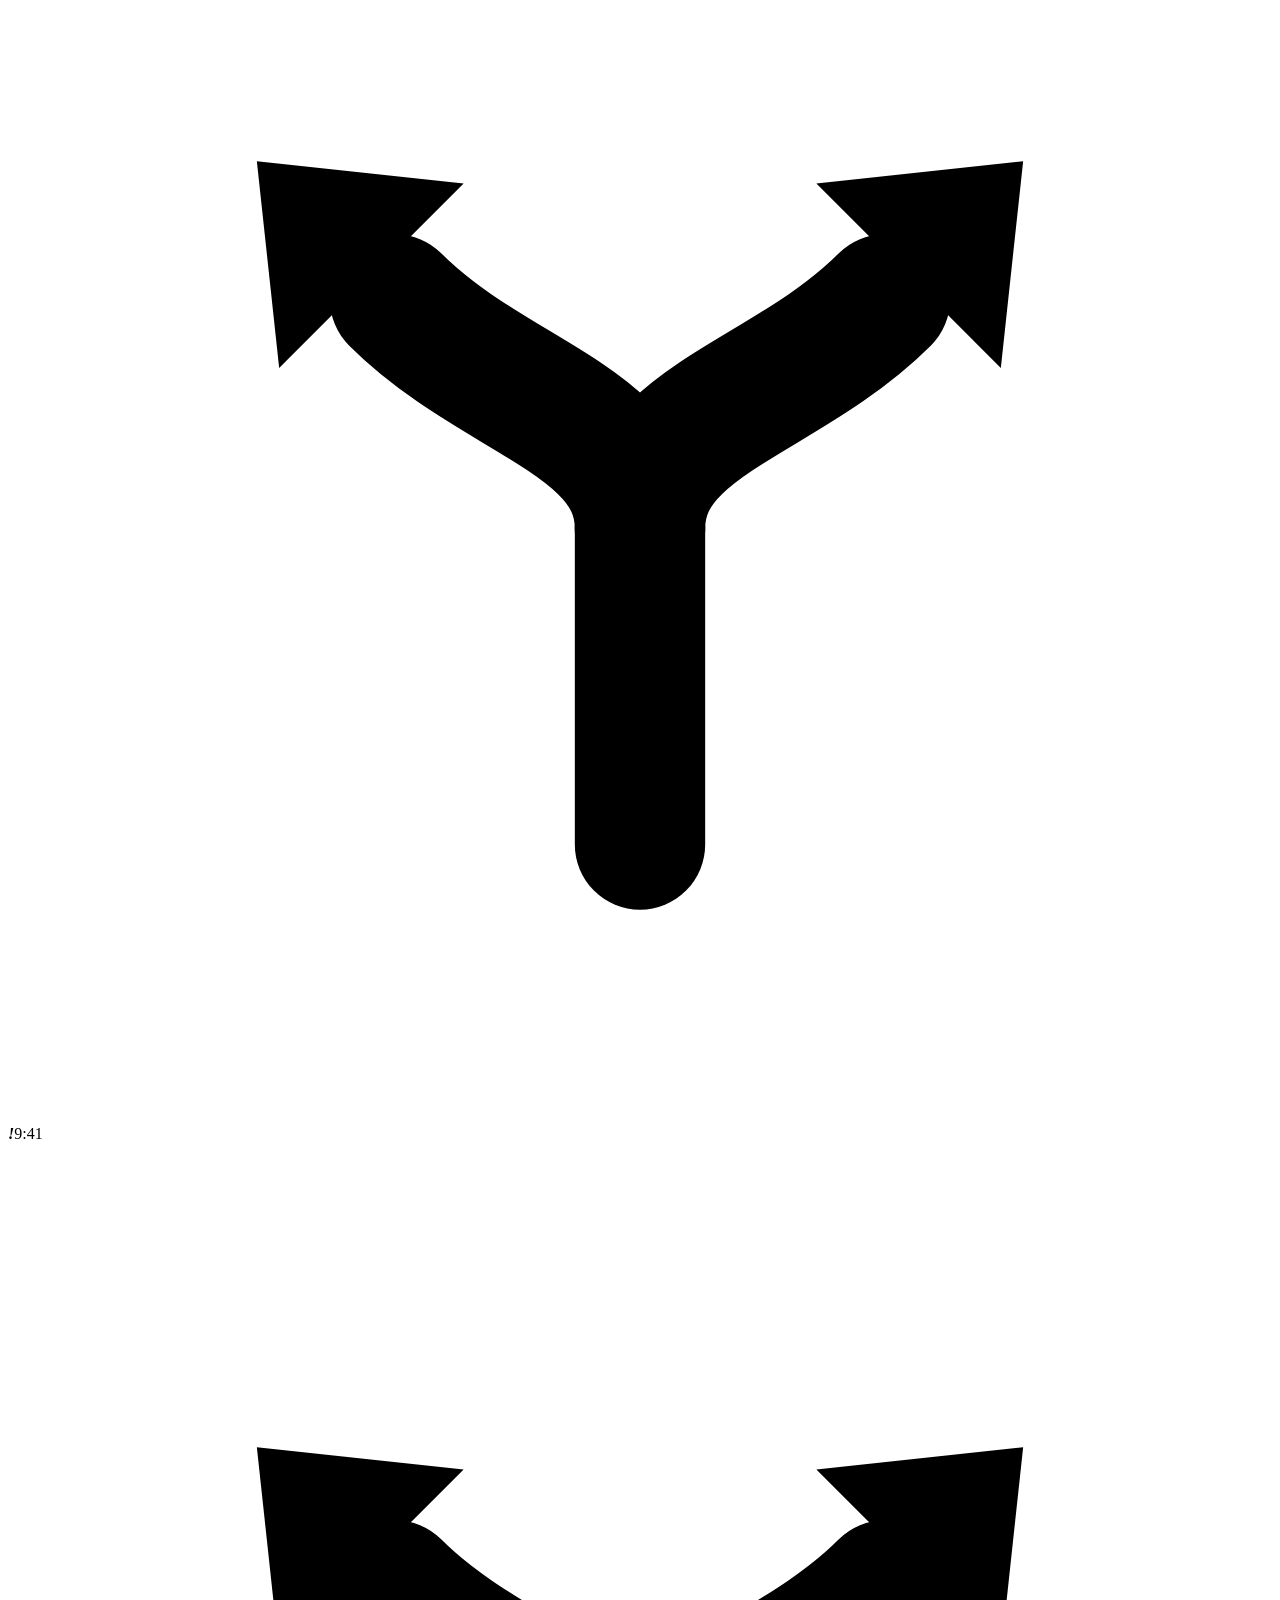
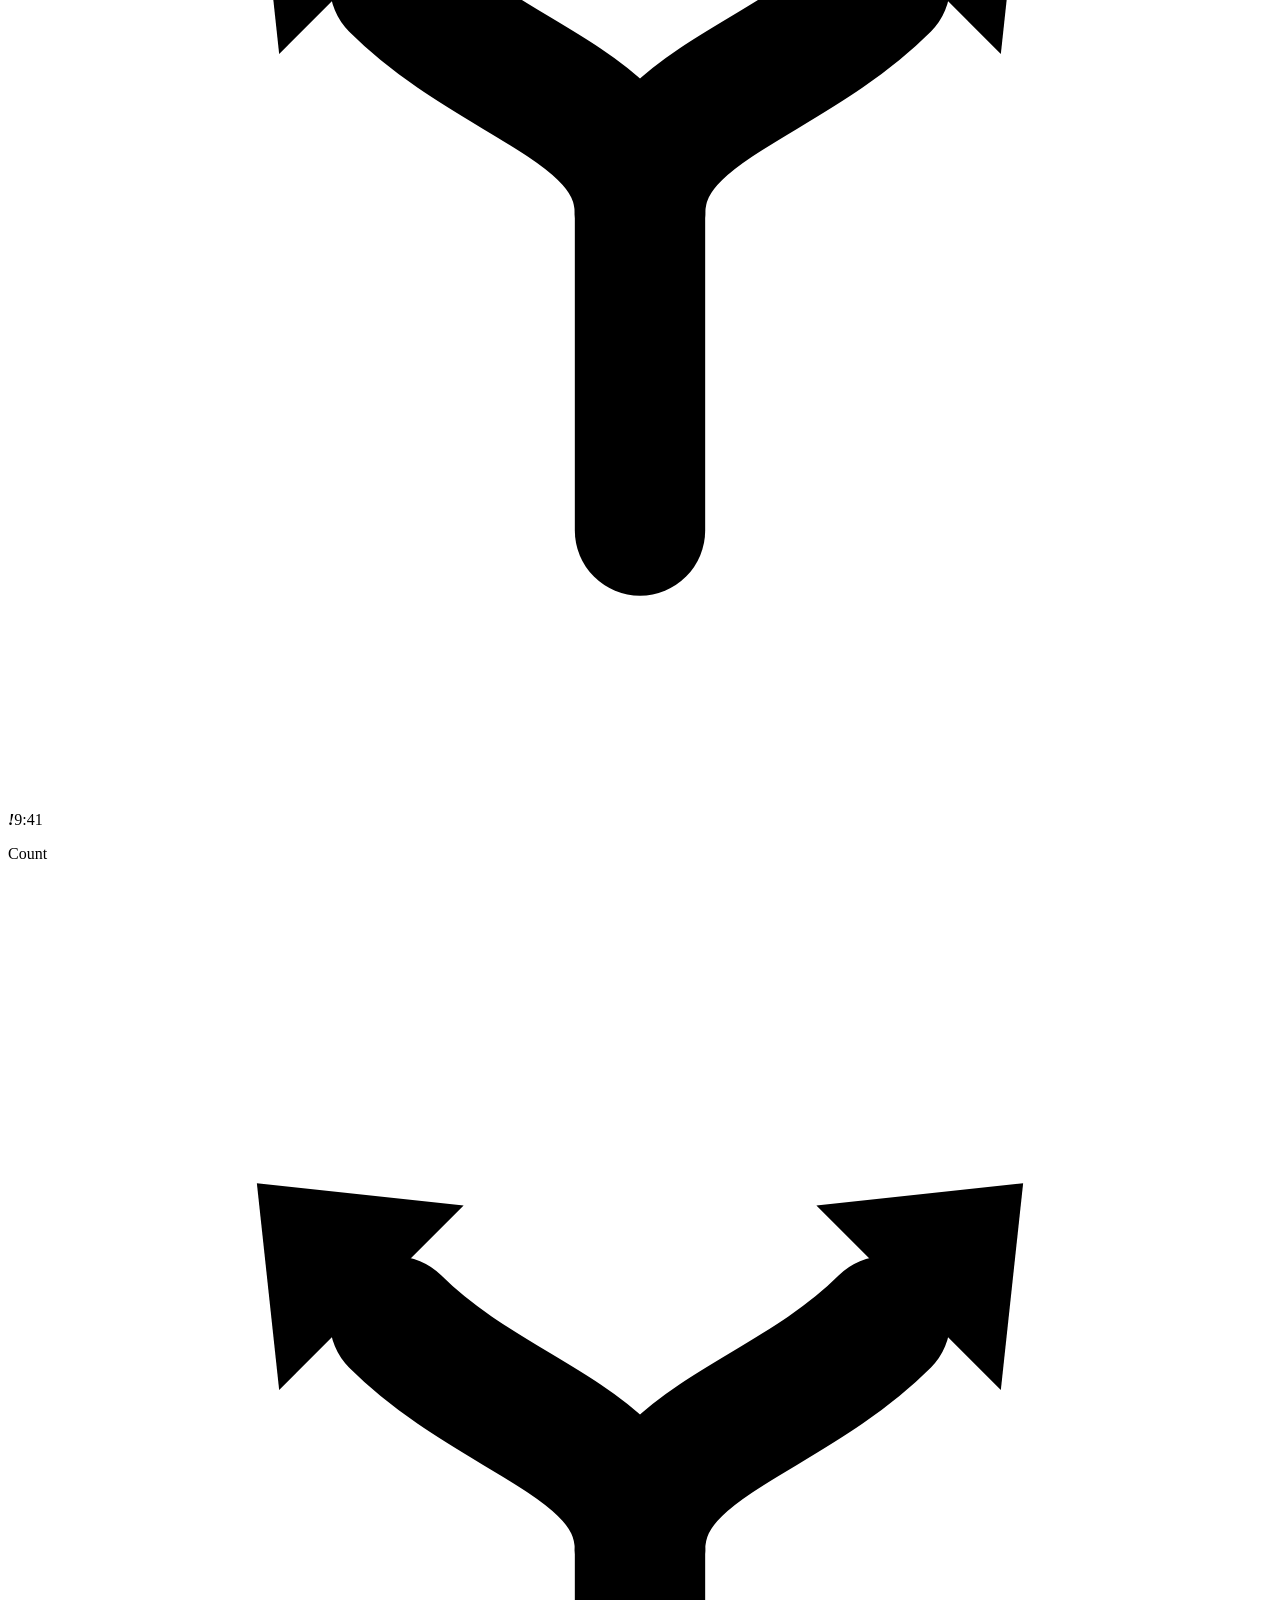
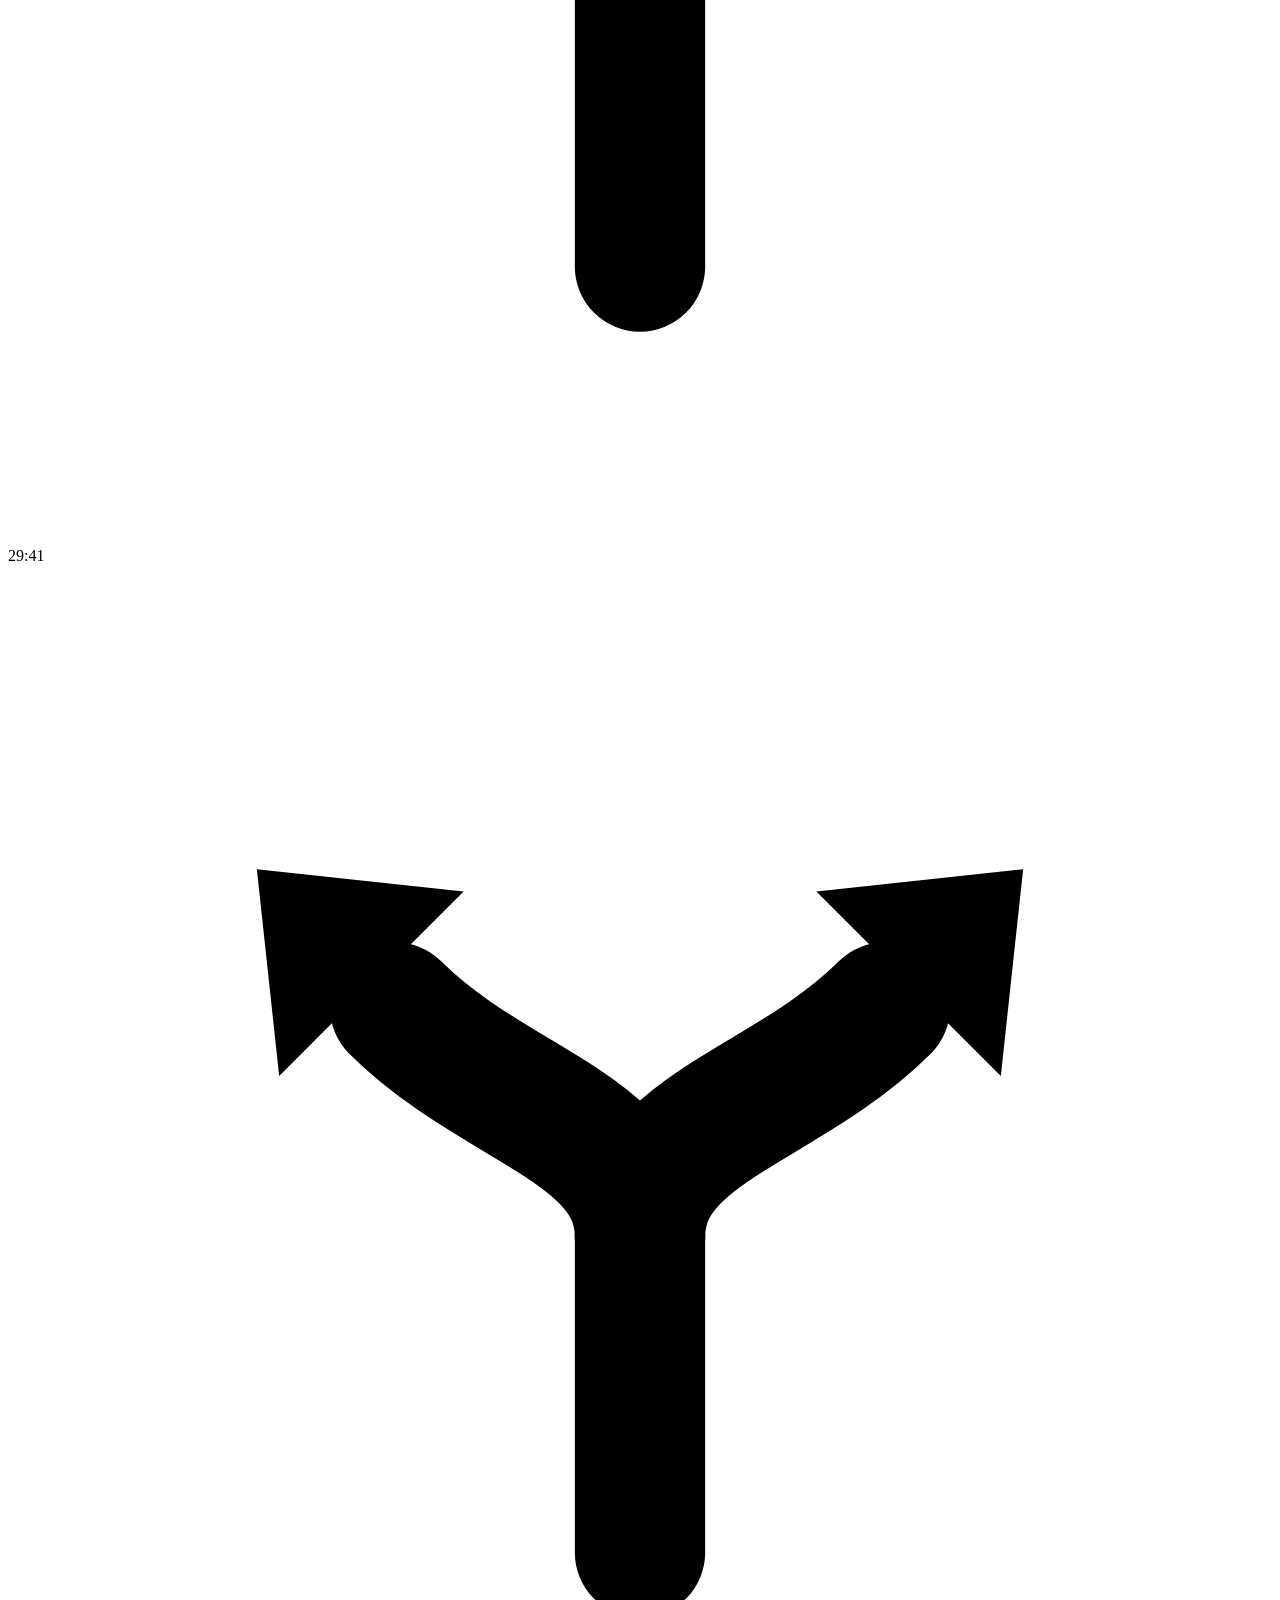
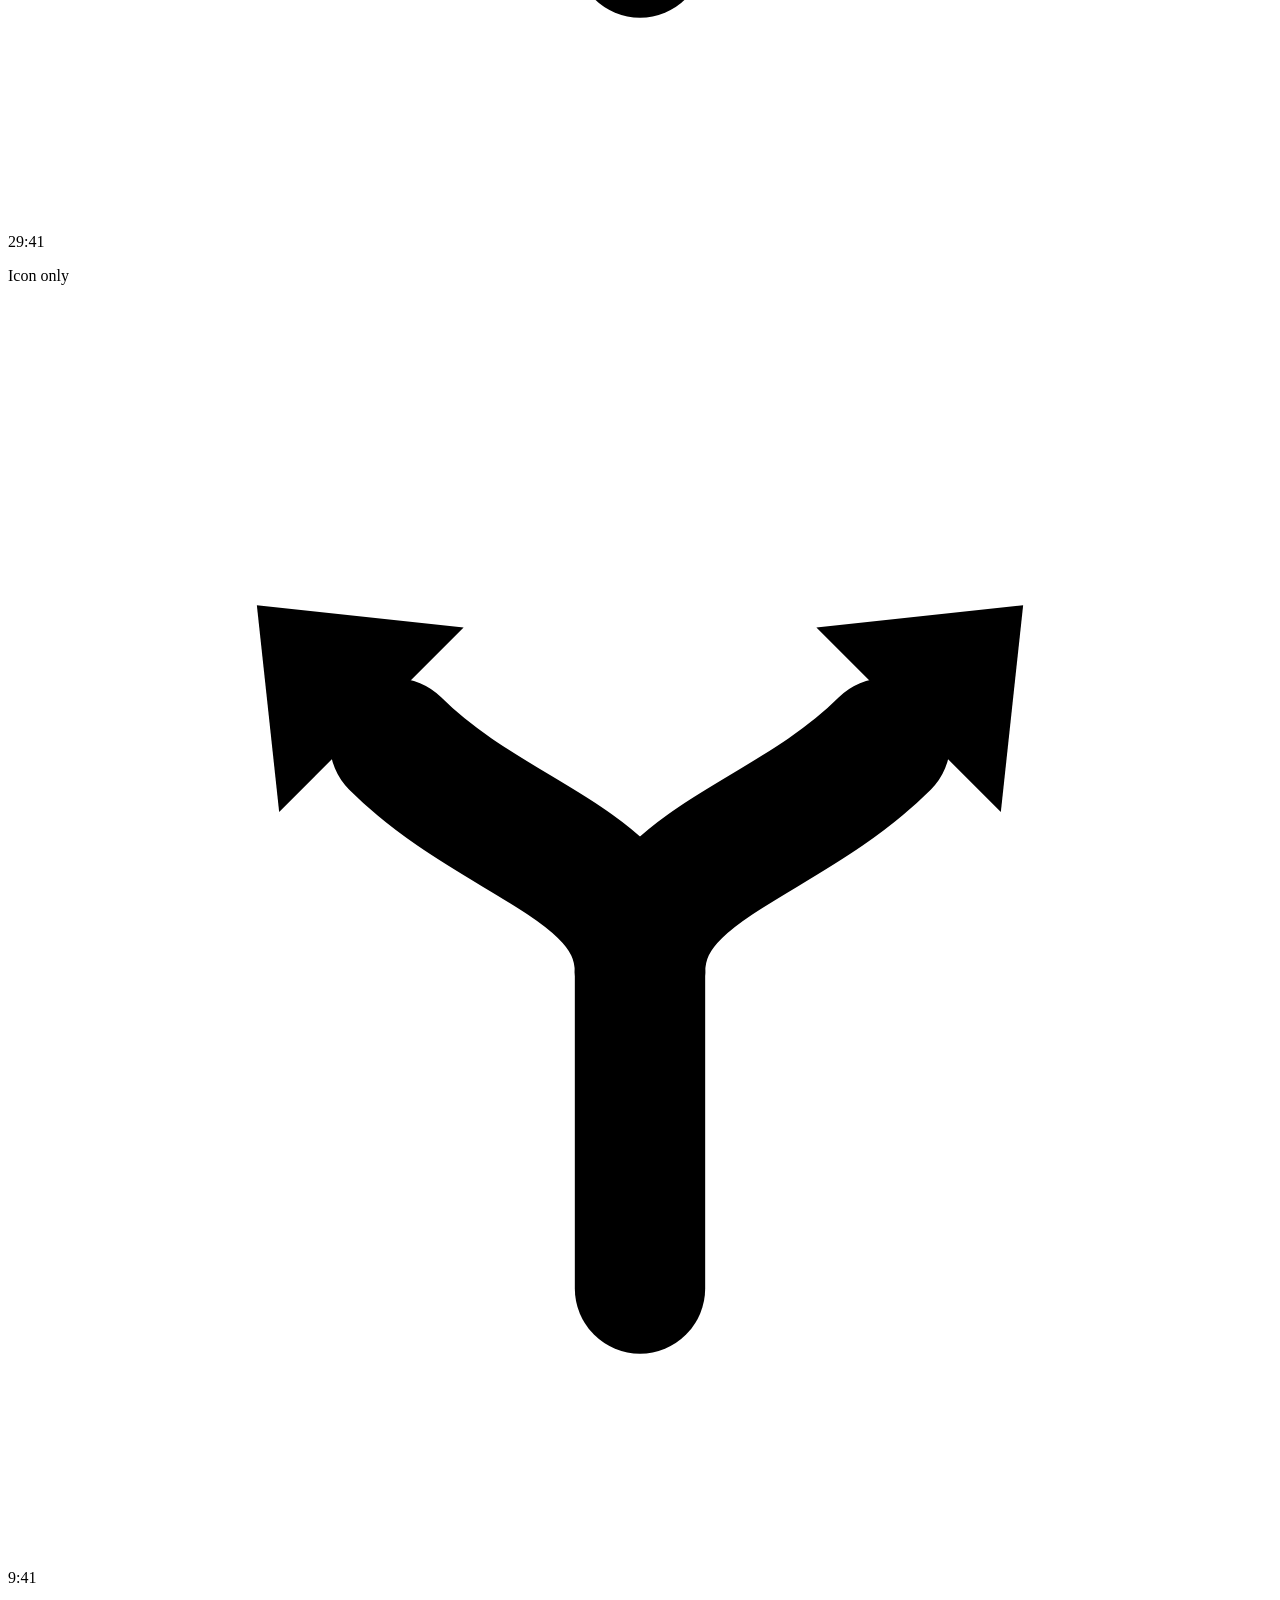
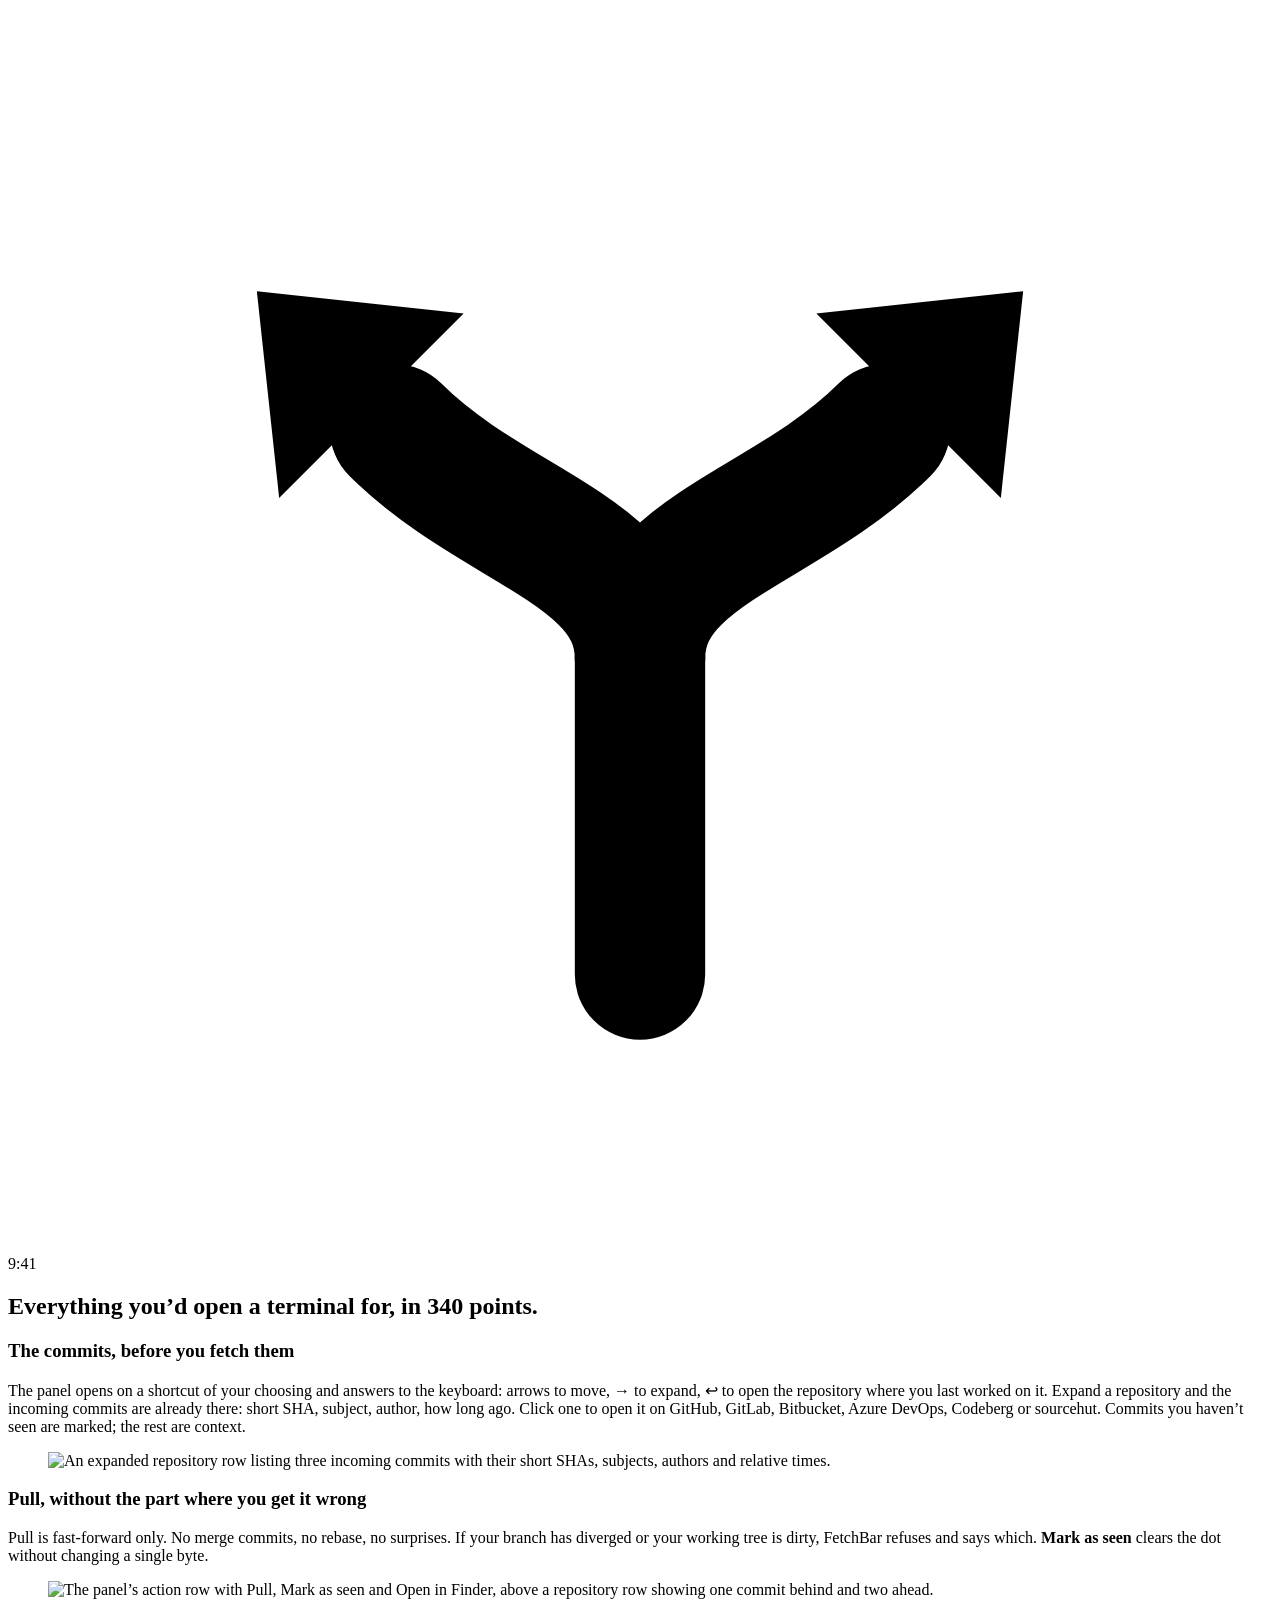
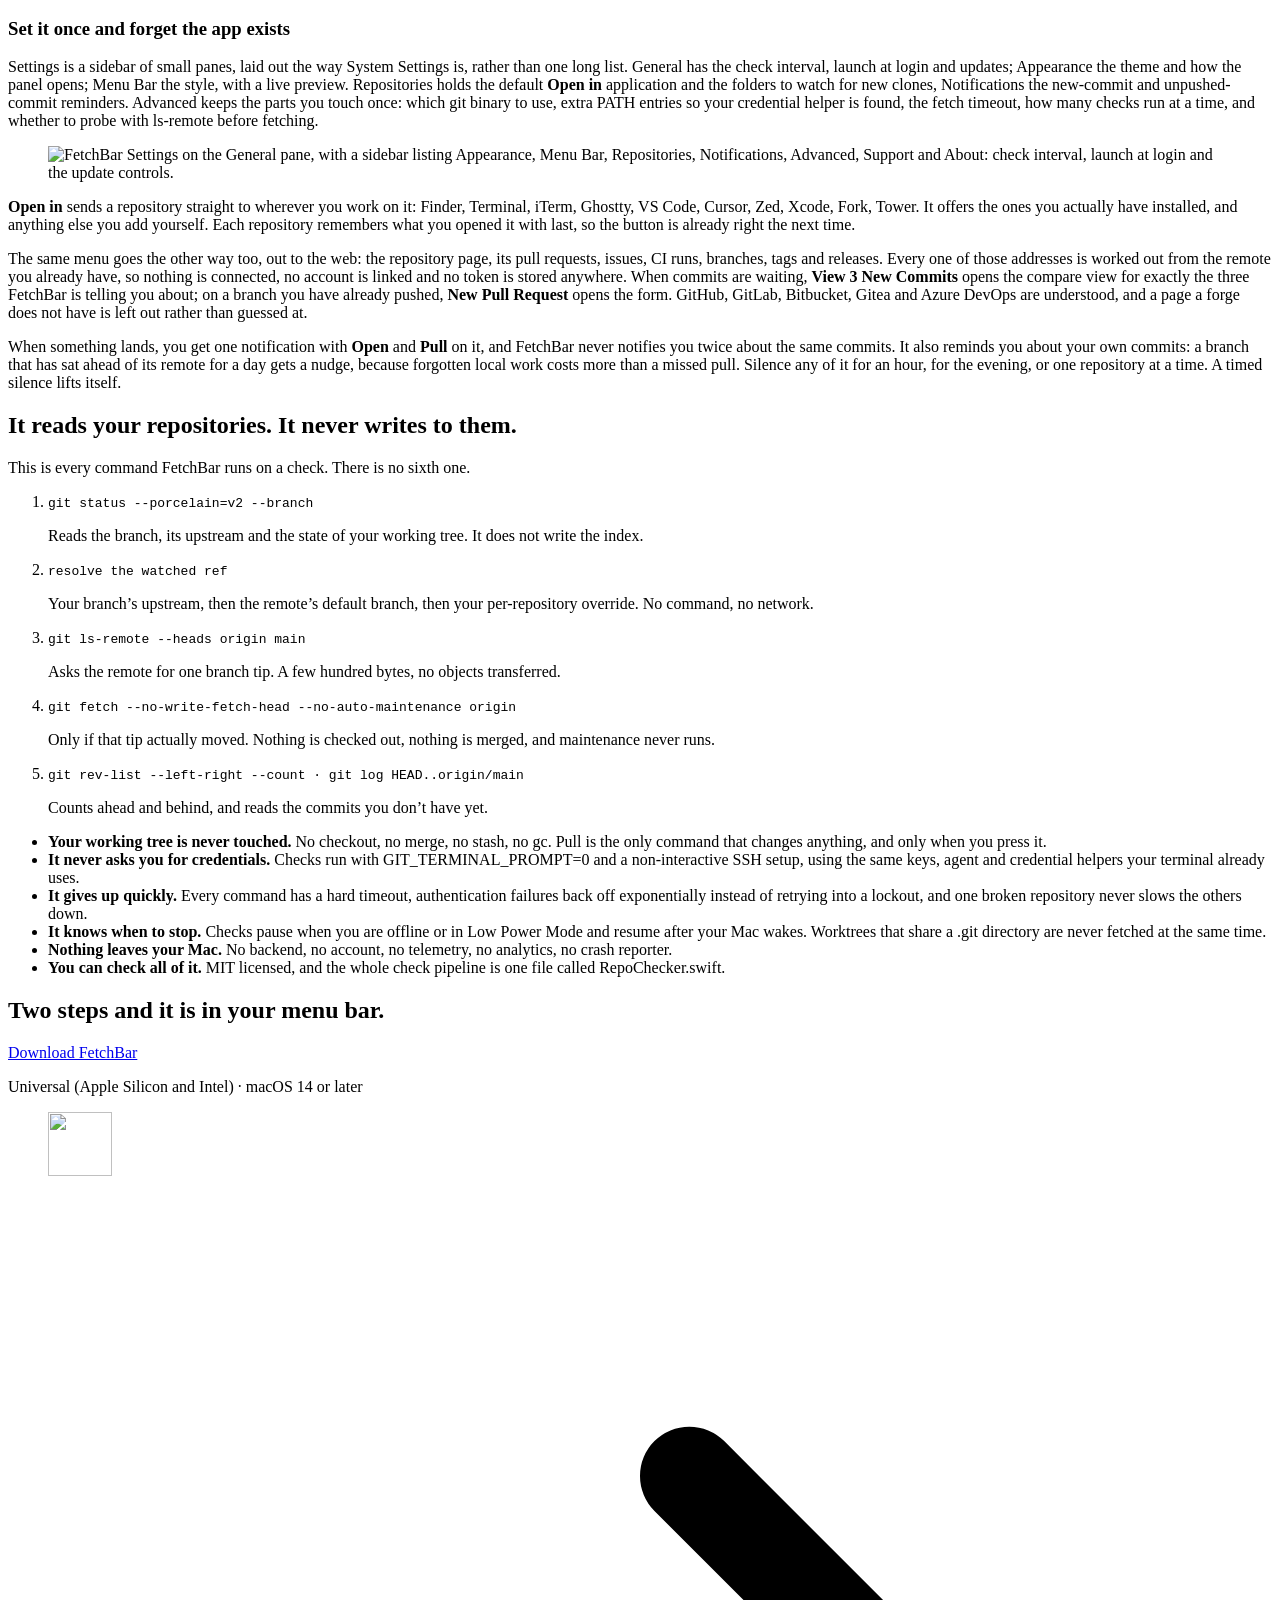
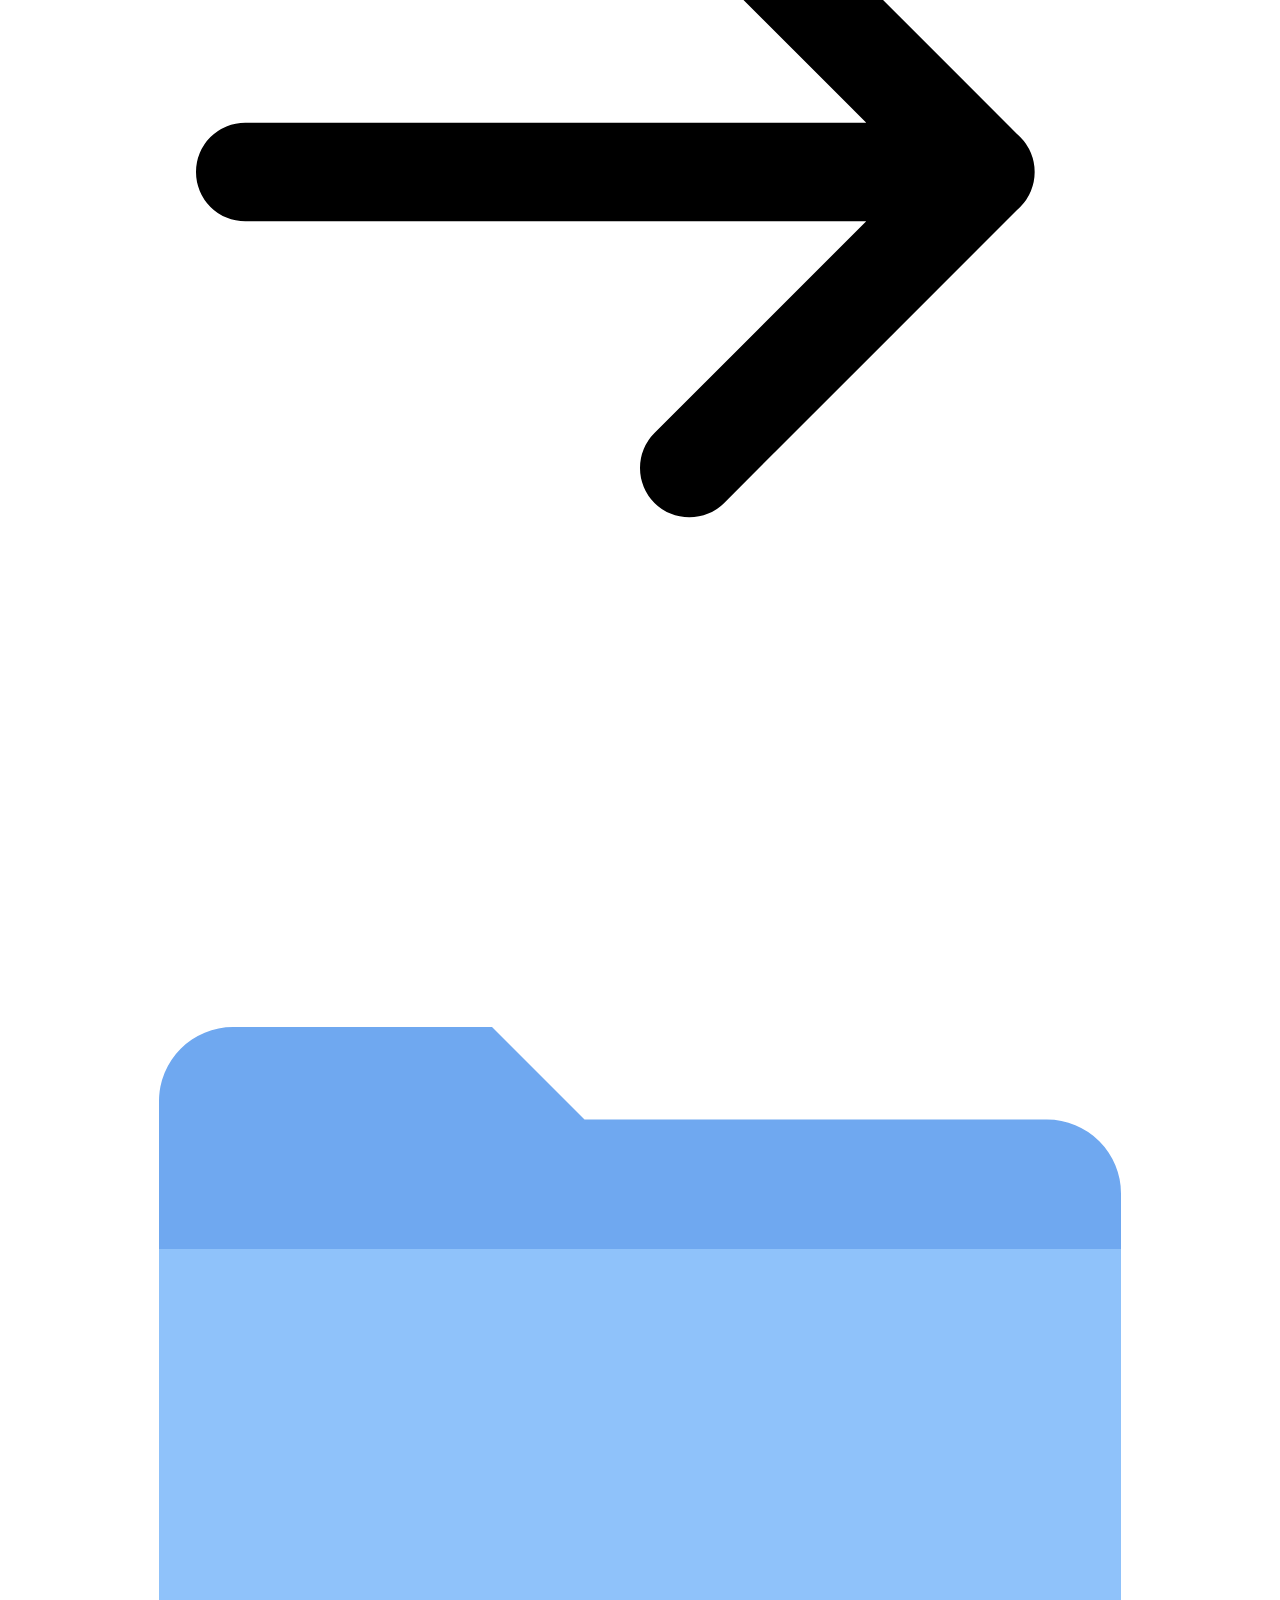
==== commit a0a155fe: "Release 1.1.1" ====
--- a/site/index.html
+++ b/site/index.html
@@ -41,7 +41,7 @@
   "url": "https://fetchbar.greatpixels.com/",
   "applicationCategory": "DeveloperApplication",
   "operatingSystem": "macOS 14.0 or later",
-  "softwareVersion": "1.1.0",
+  "softwareVersion": "1.1.1",
   "datePublished": "2026-08-20",
   "downloadUrl": "https://github.com/aliyar/FetchBar/releases/latest",
   "installUrl": "https://github.com/aliyar/FetchBar/releases/latest",
@@ -269,11 +269,11 @@
       <p class="lead">FetchBar watches your local clones and puts one colored dot per repository in the menu bar. Filled means the remote is ahead of you. Click to read the incoming commits and fast-forward, without opening a terminal.</p>
 
       <div class="cta">
-        <a class="btn btn--lg" data-download="hero" href="https://github.com/aliyar/FetchBar/releases/download/v1.1.0/FetchBar-1.1.0.dmg">Download for macOS</a>
+        <a class="btn btn--lg" data-download="hero" href="https://github.com/aliyar/FetchBar/releases/download/v1.1.1/FetchBar-1.1.1.dmg">Download for macOS</a>
         <a class="btn btn--ghost btn--lg" href="https://github.com/aliyar/FetchBar" target="_blank" rel="noopener">Source on GitHub</a>
       </div>
       <ul class="req" aria-label="Requirements">
-        <li>1.1.0</li><li>macOS 14 or later</li><li>Apple Silicon and Intel</li><li>MIT</li>
+        <li>1.1.1</li><li>macOS 14 or later</li><li>Apple Silicon and Intel</li><li>MIT</li>
       </ul>
       </div>
 
@@ -439,7 +439,7 @@
       <h2>Two steps and it is in your menu bar.</h2>
 
       <div class="dl">
-        <a class="btn btn--lg" data-download="end" href="https://github.com/aliyar/FetchBar/releases/download/v1.1.0/FetchBar-1.1.0.dmg">Download FetchBar</a>
+        <a class="btn btn--lg" data-download="end" href="https://github.com/aliyar/FetchBar/releases/download/v1.1.1/FetchBar-1.1.1.dmg">Download FetchBar</a>
         <p class="dl-meta">Universal (Apple Silicon and Intel) · macOS 14 or later</p>
       </div>
 
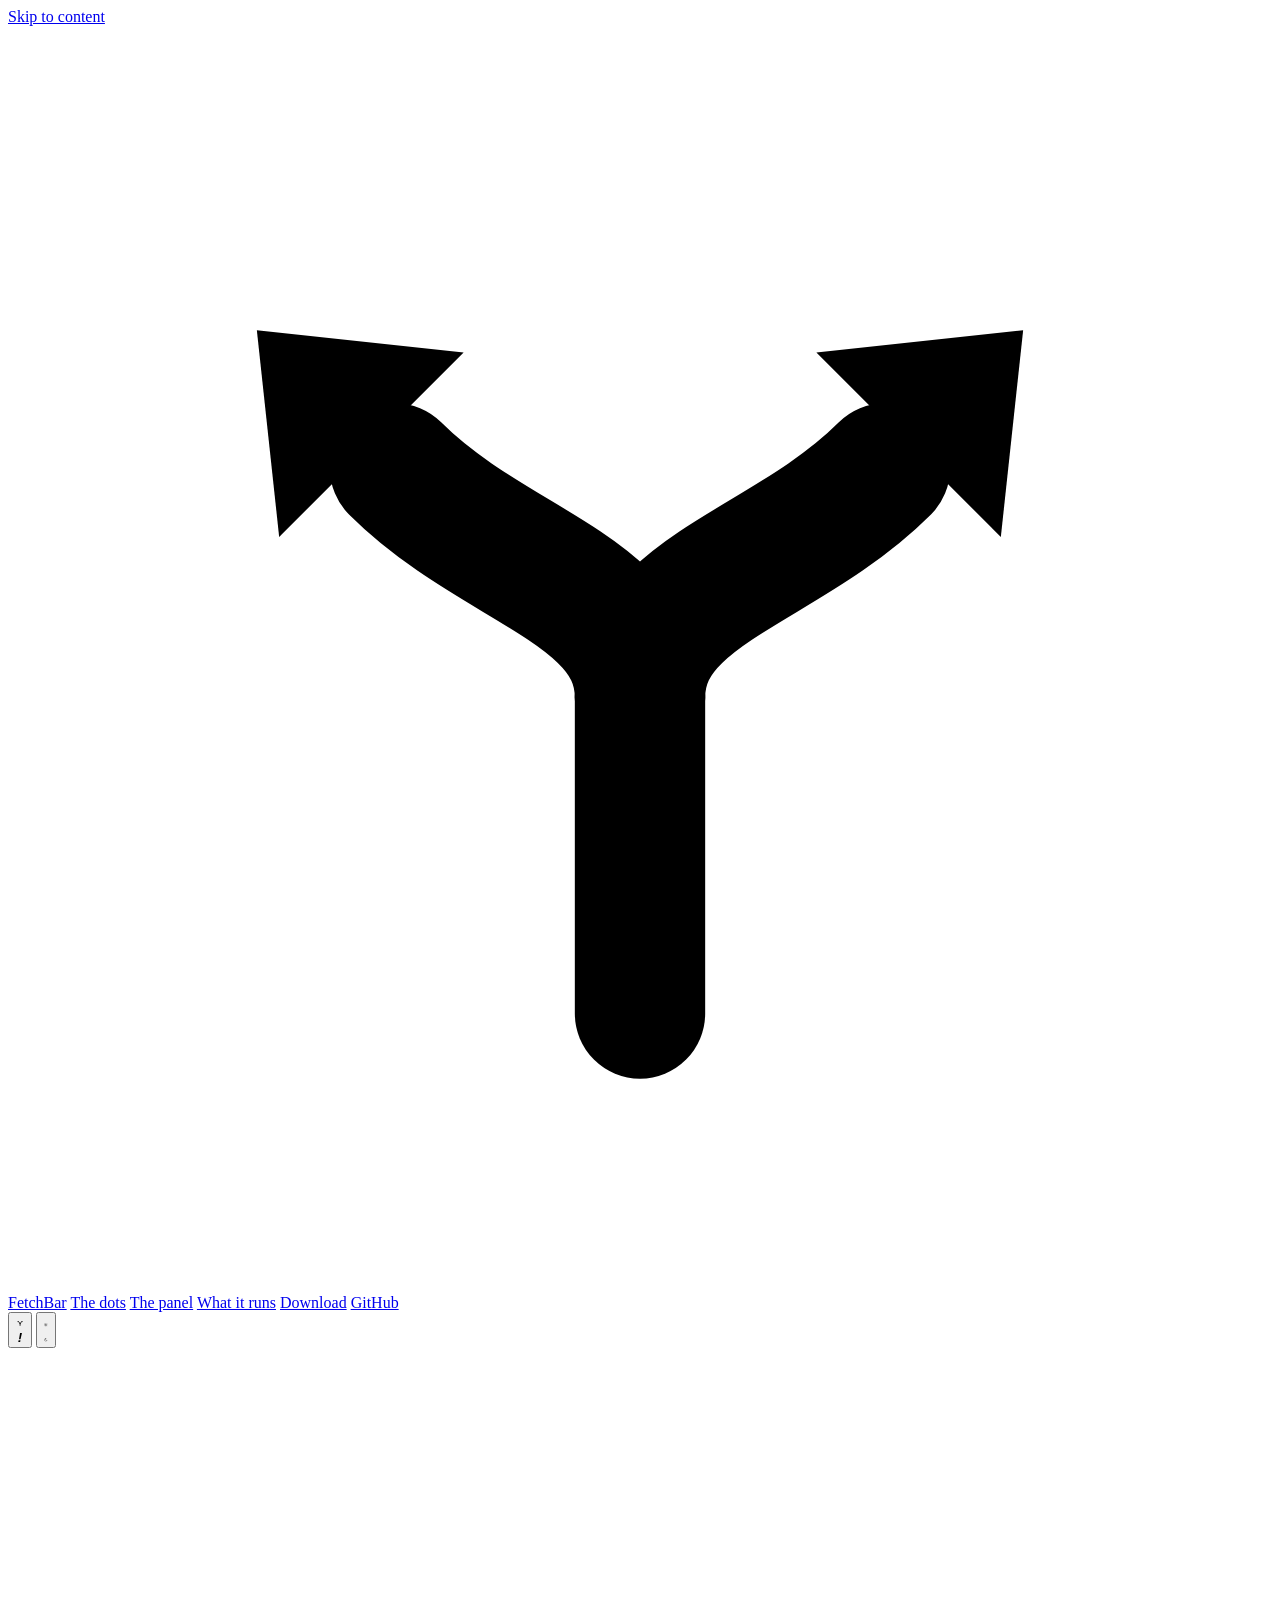
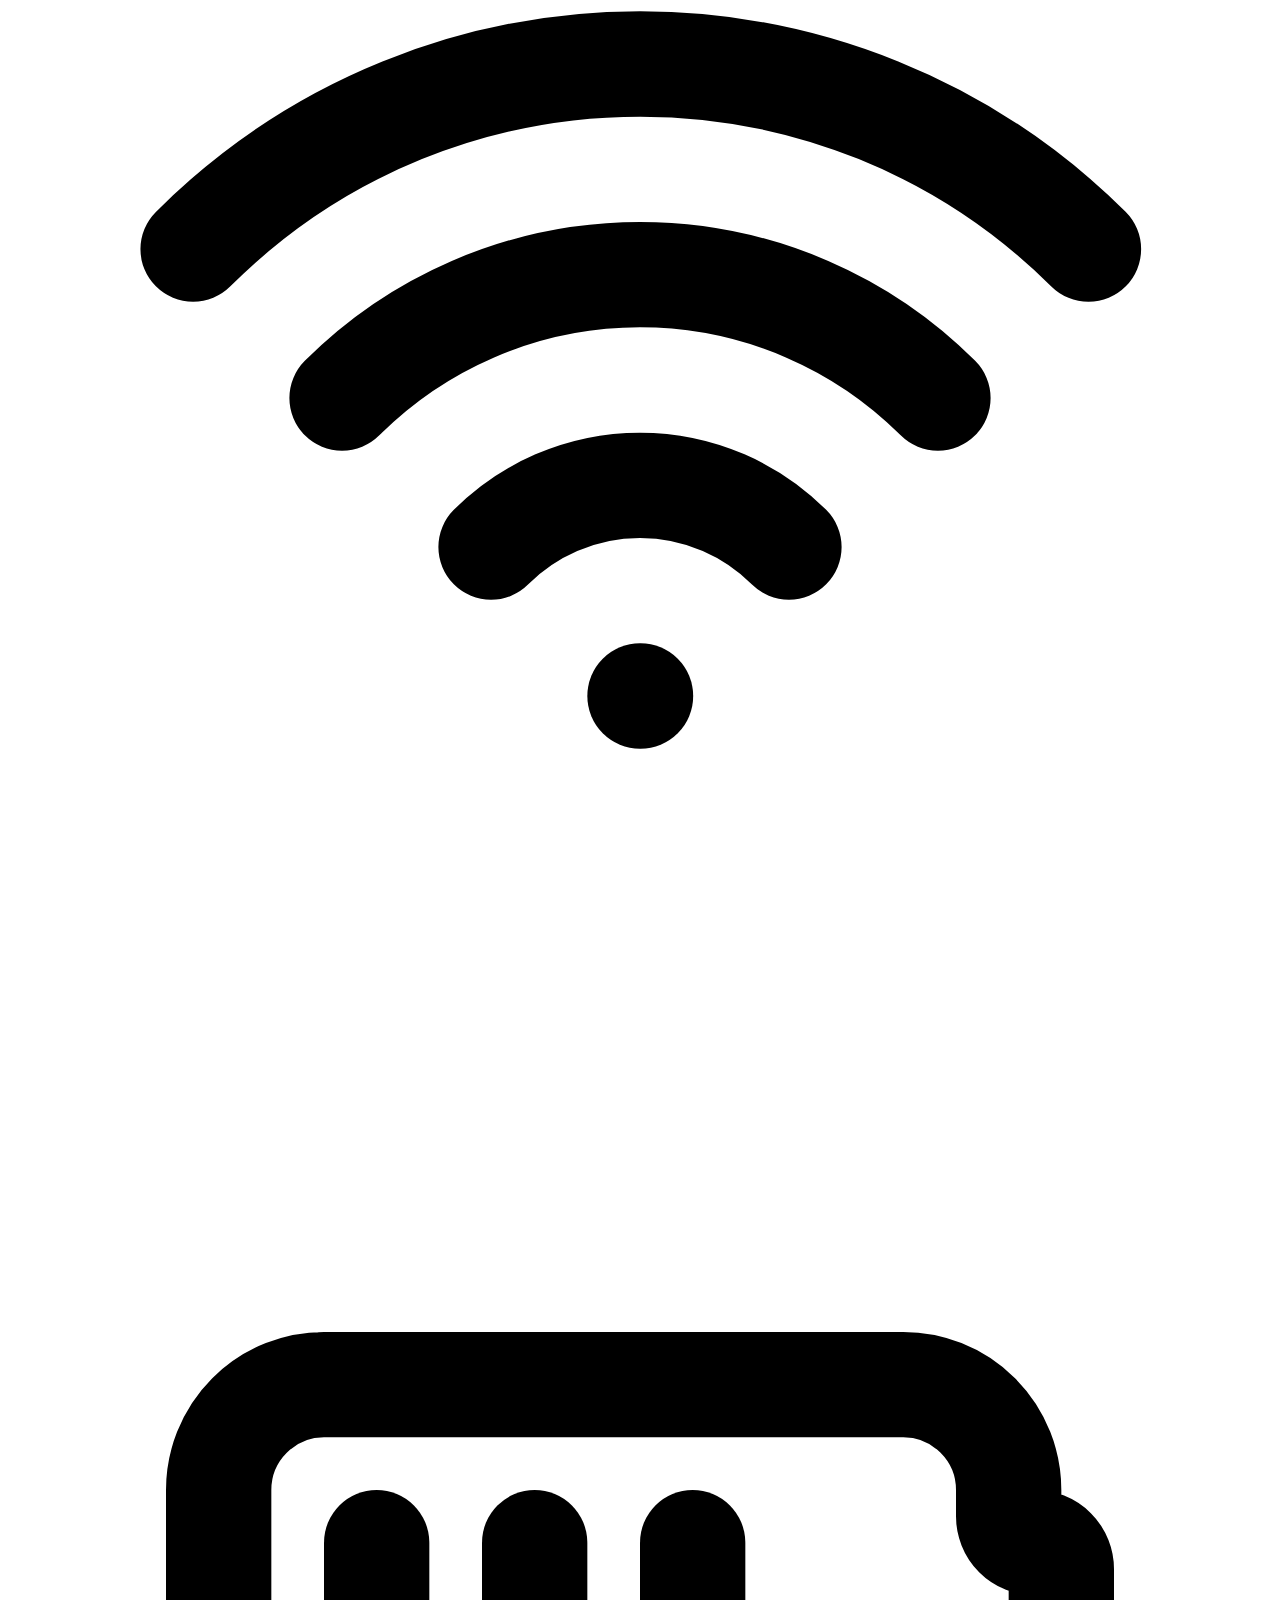
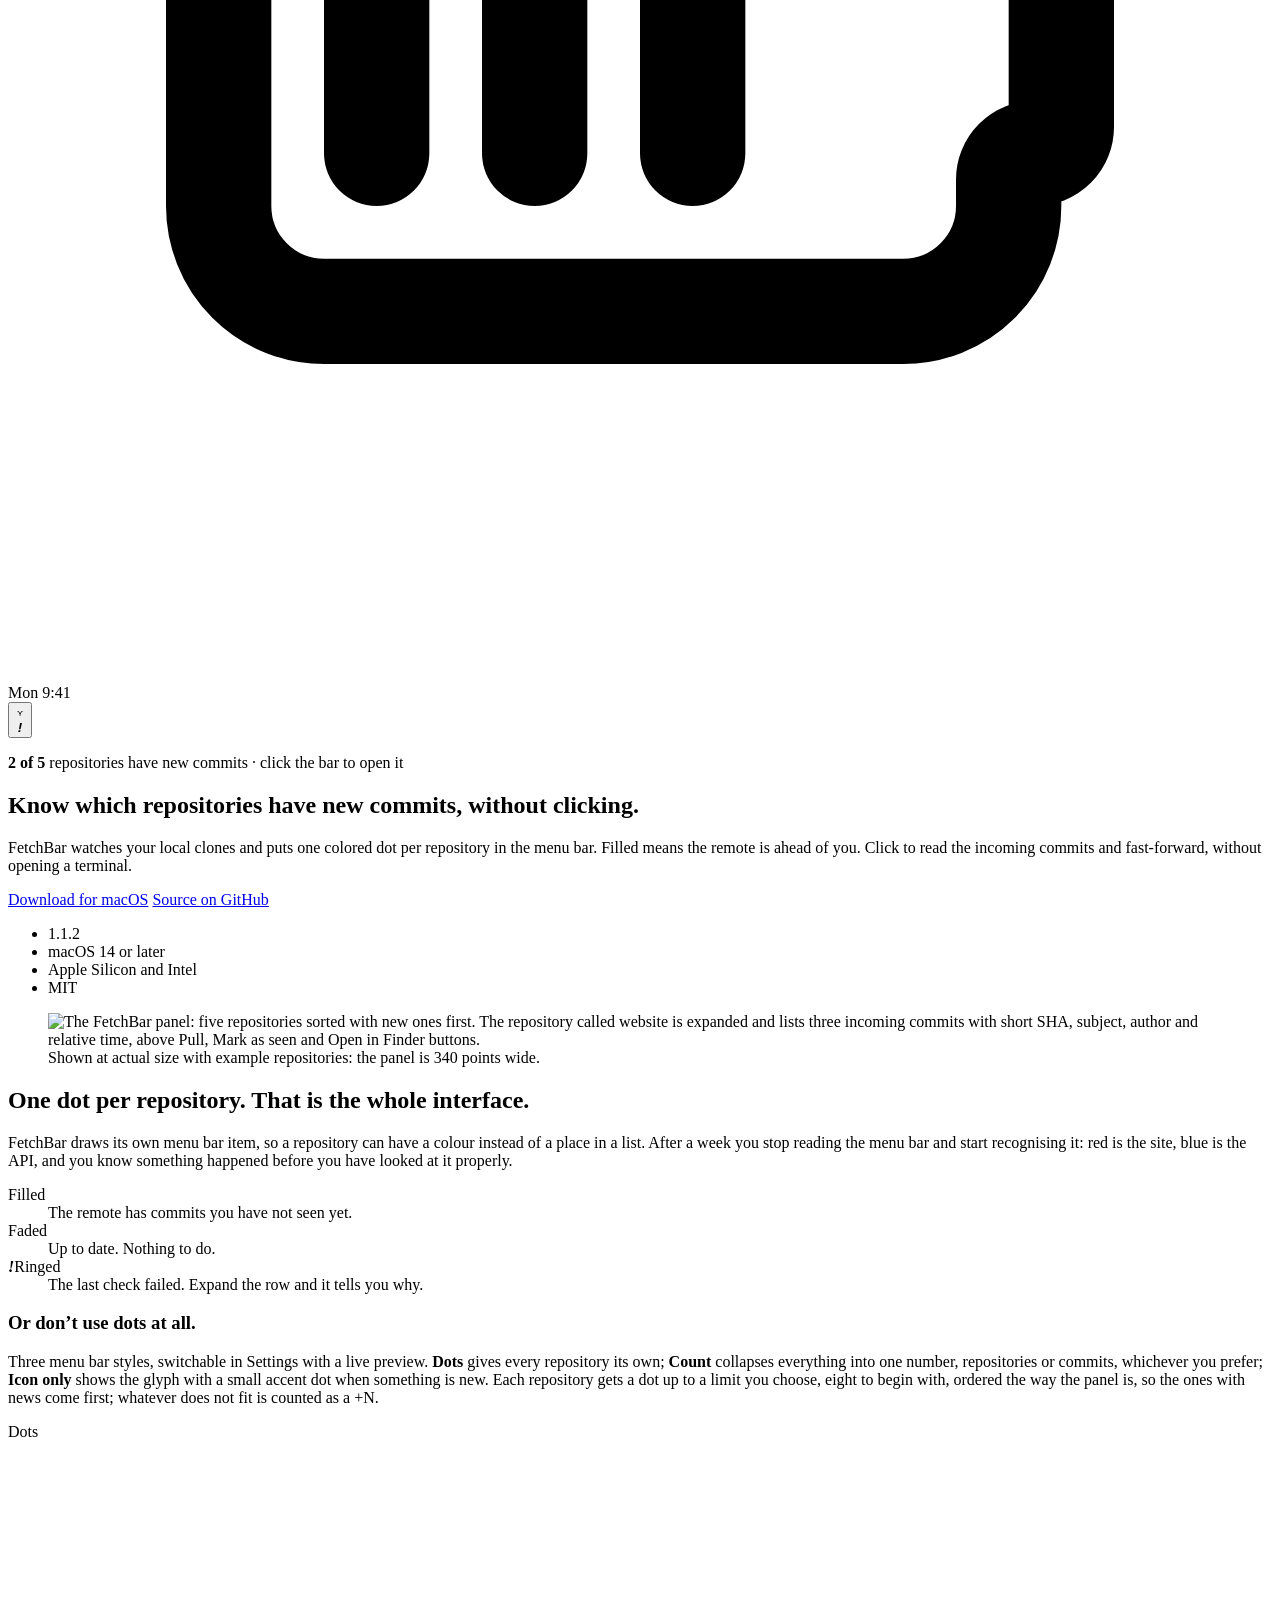
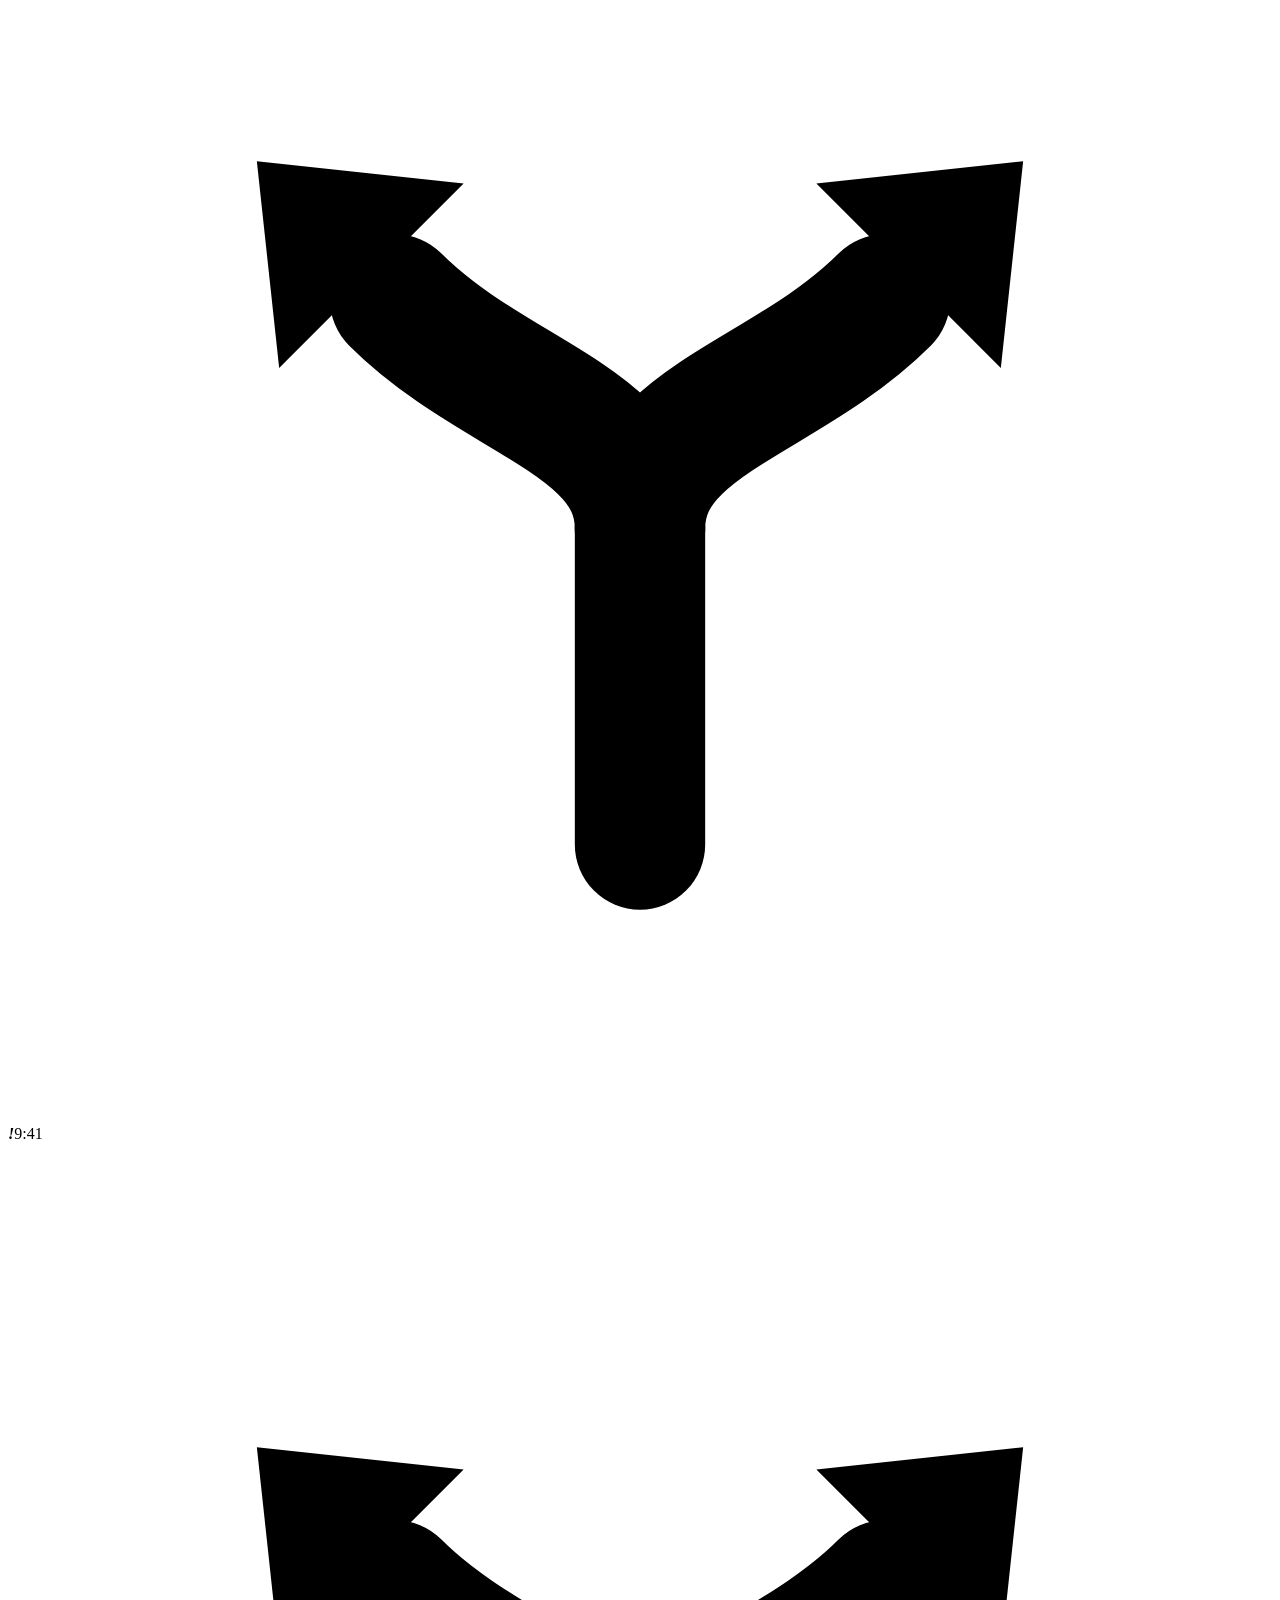
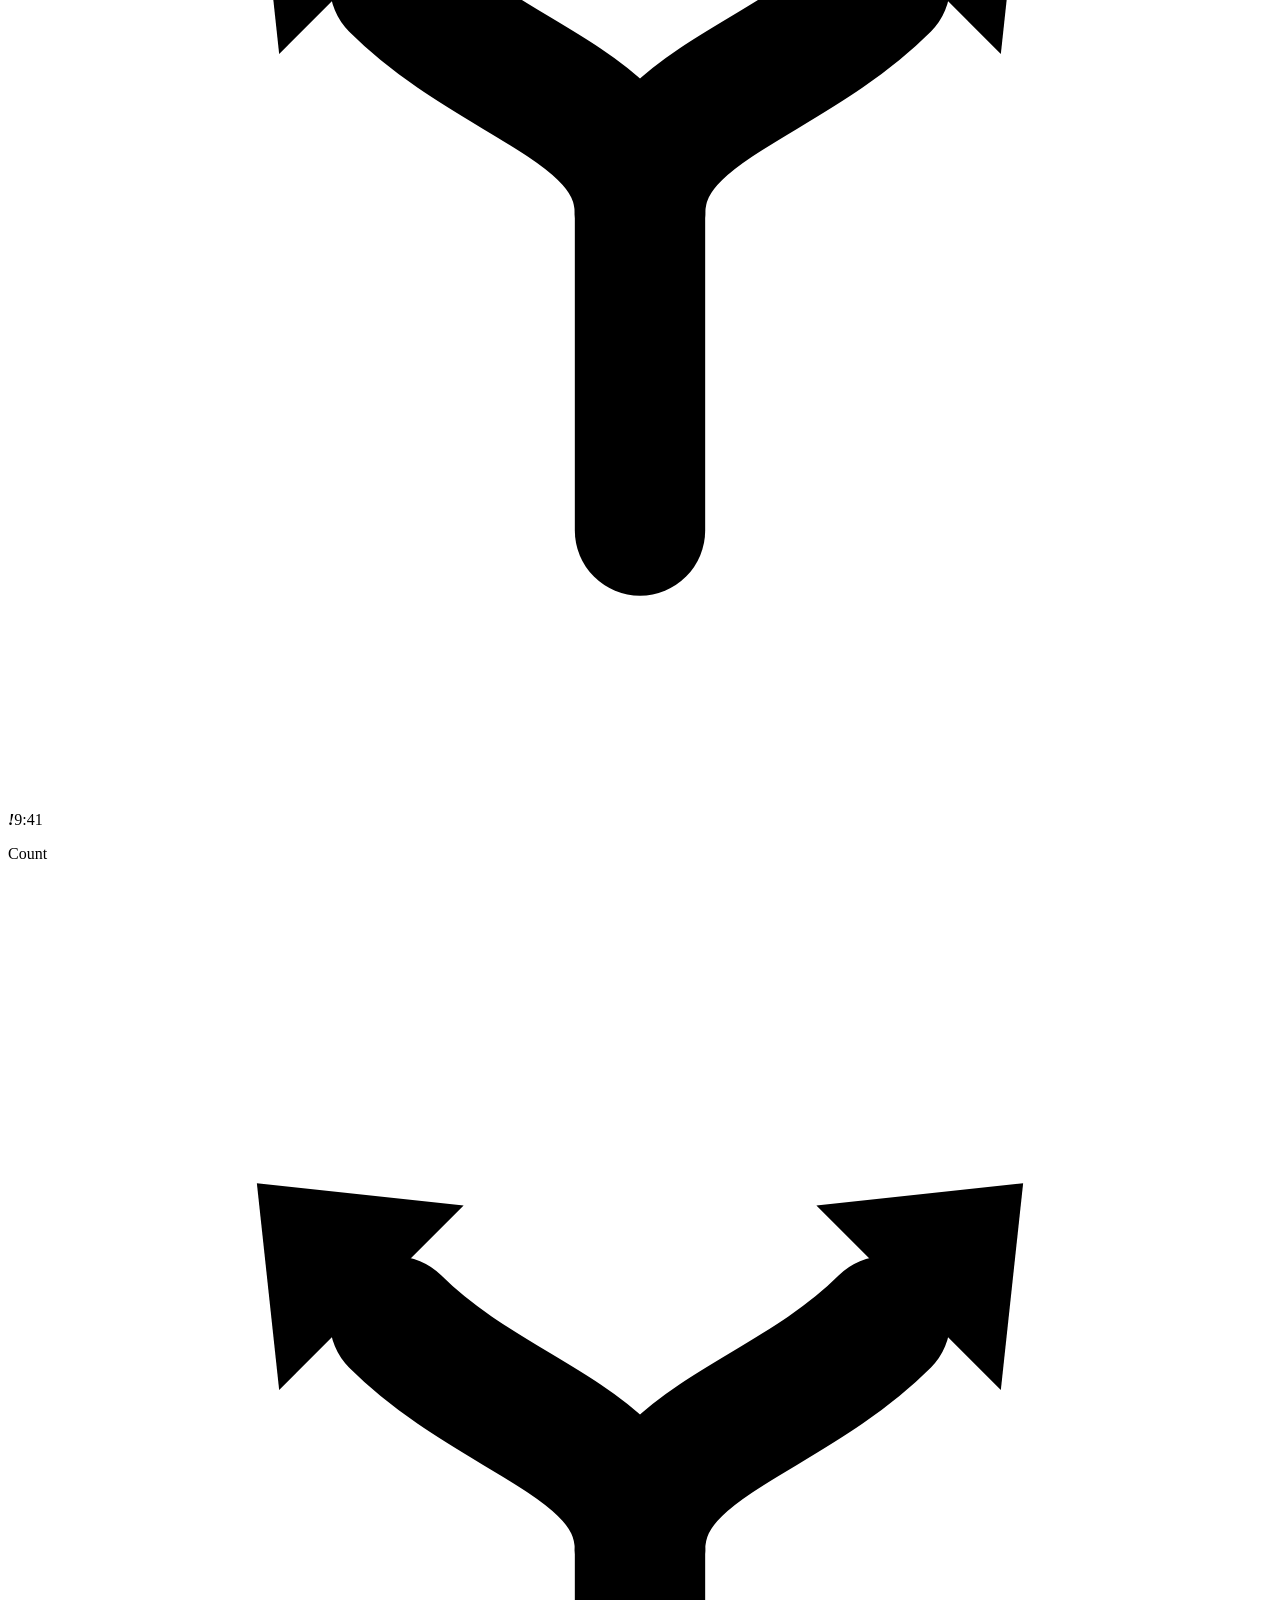
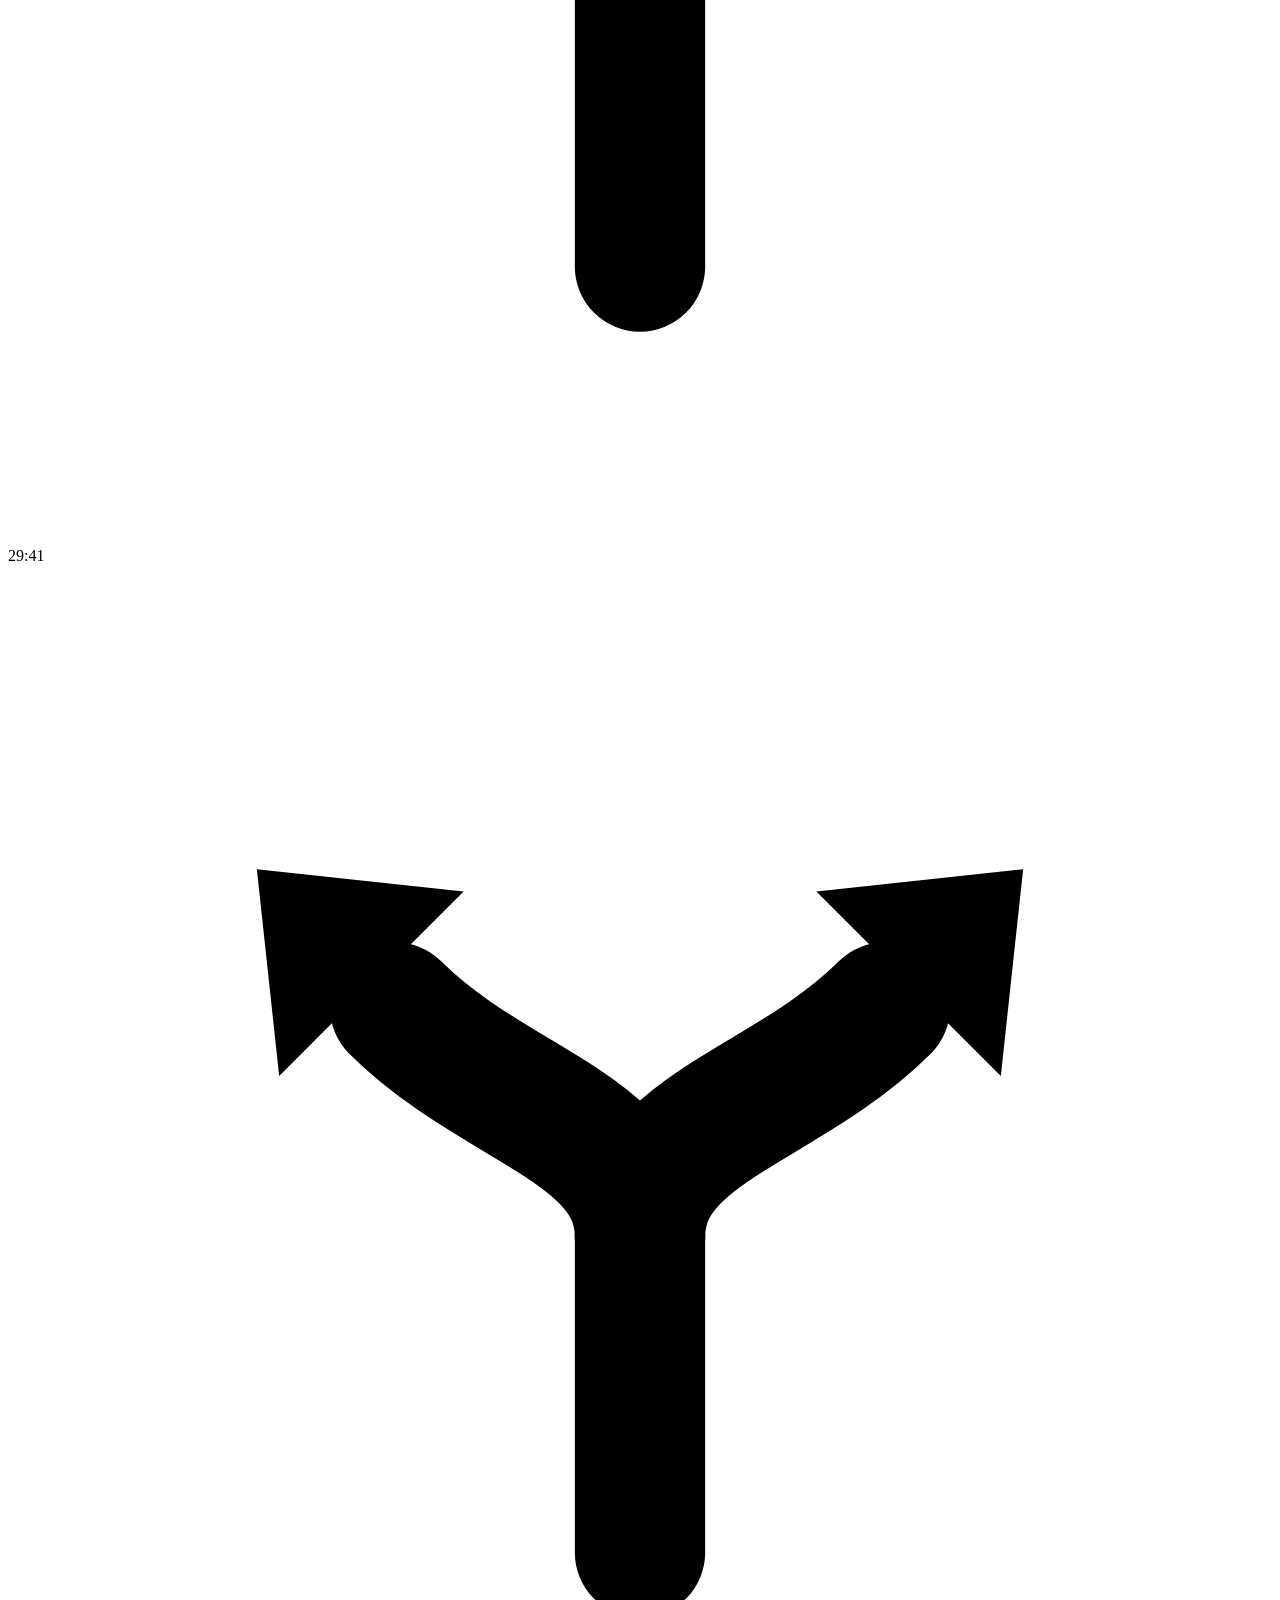
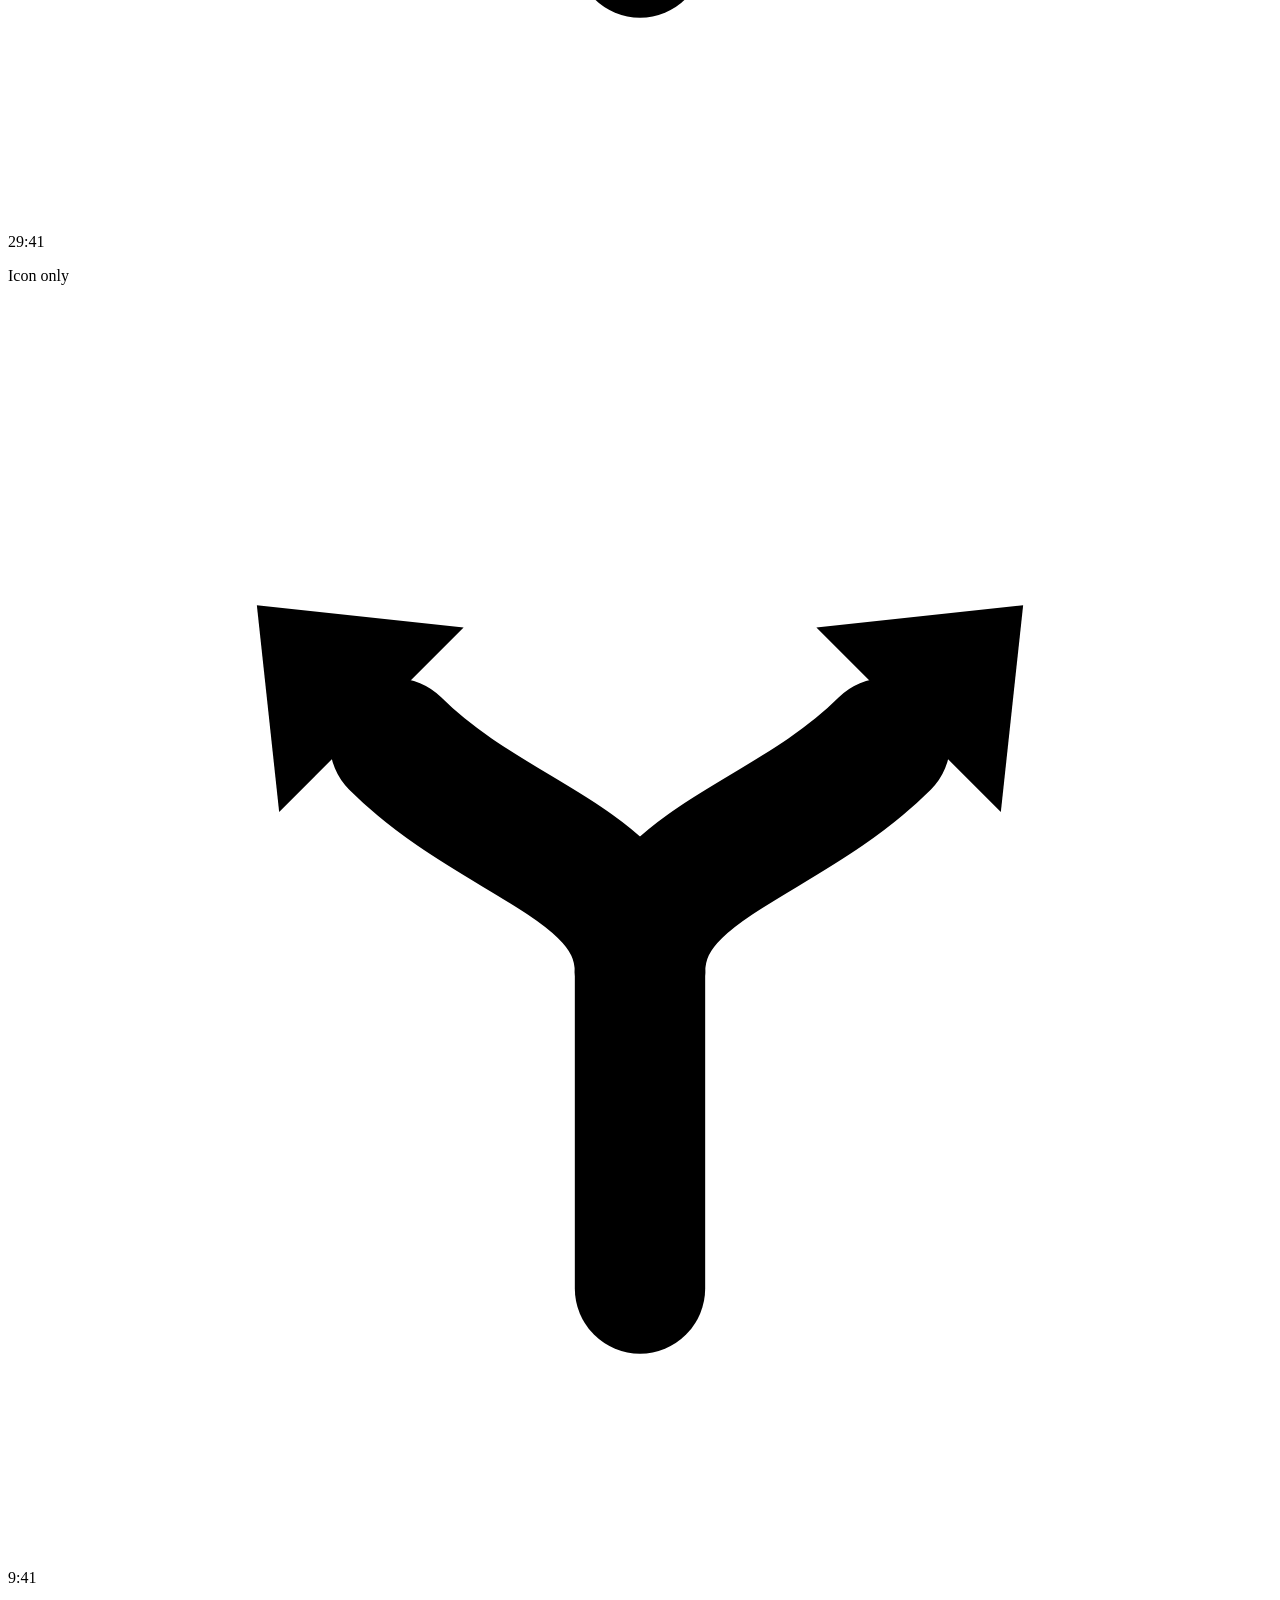
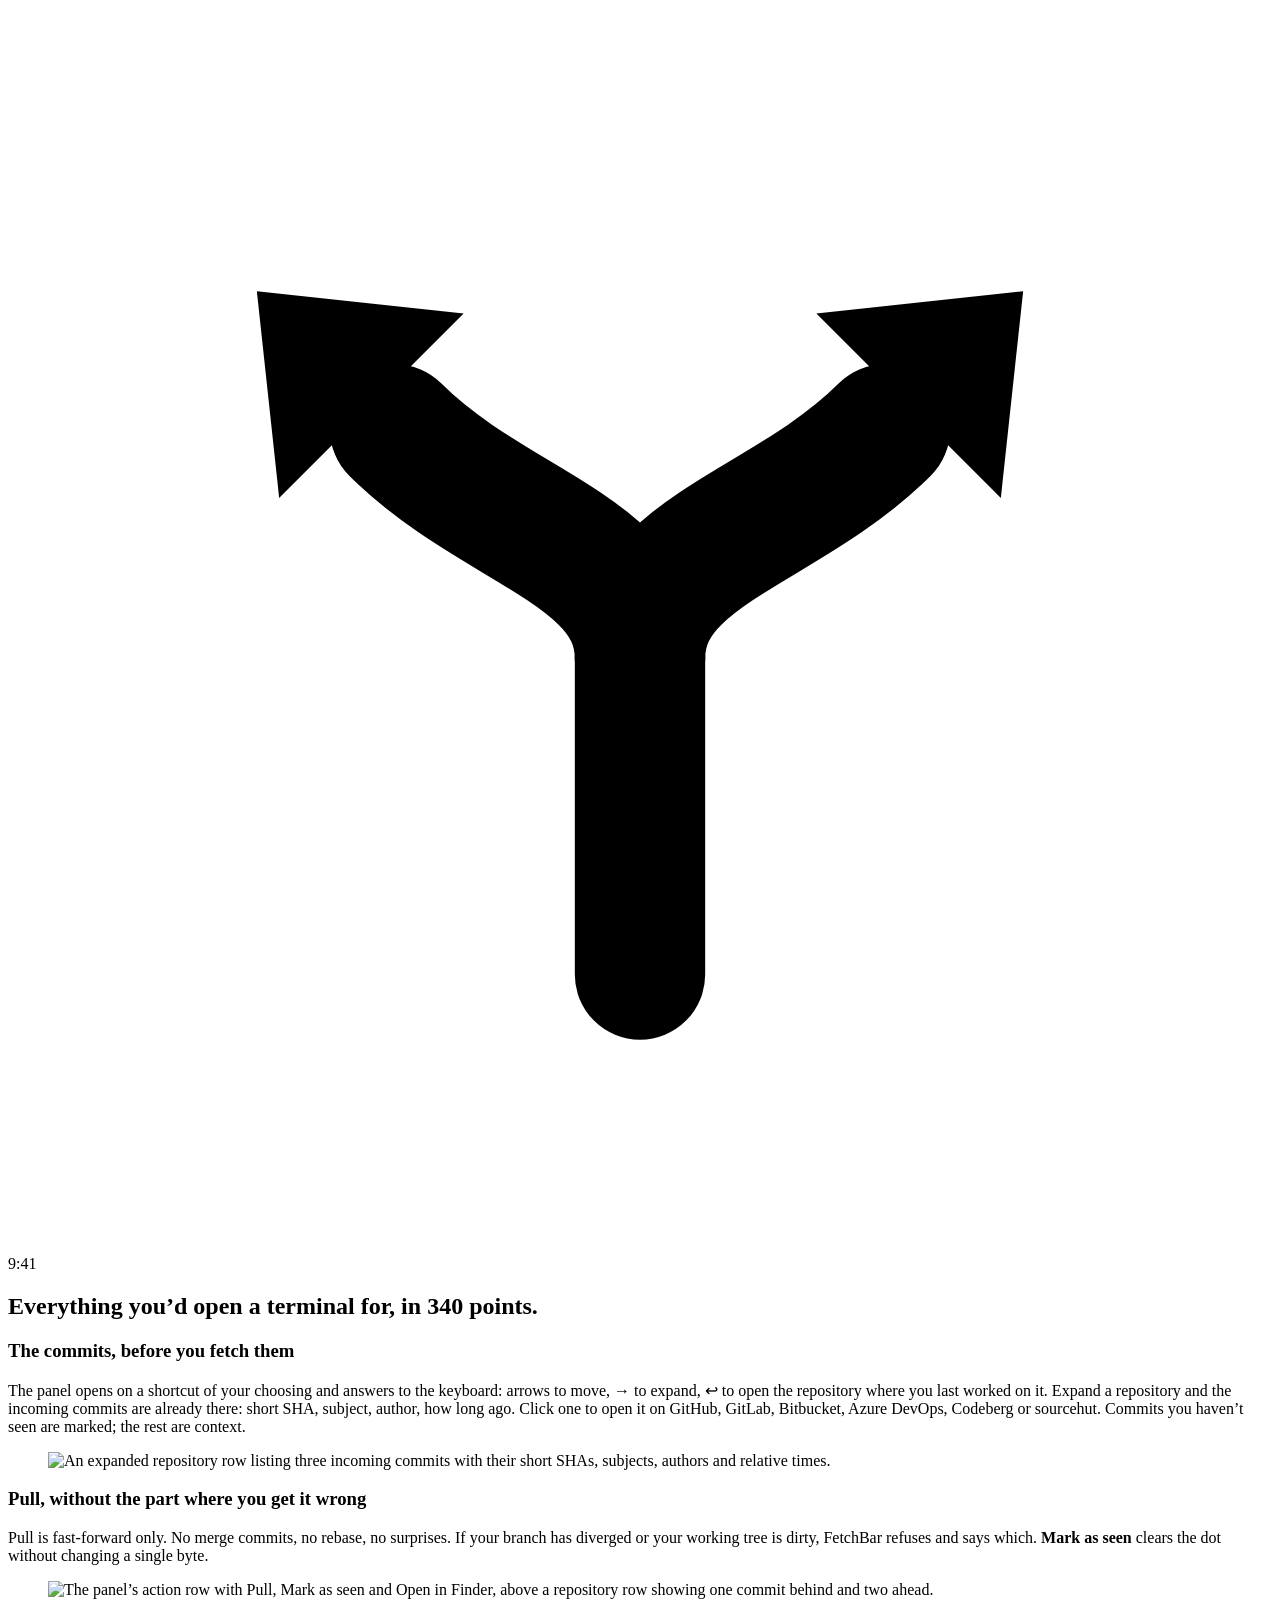
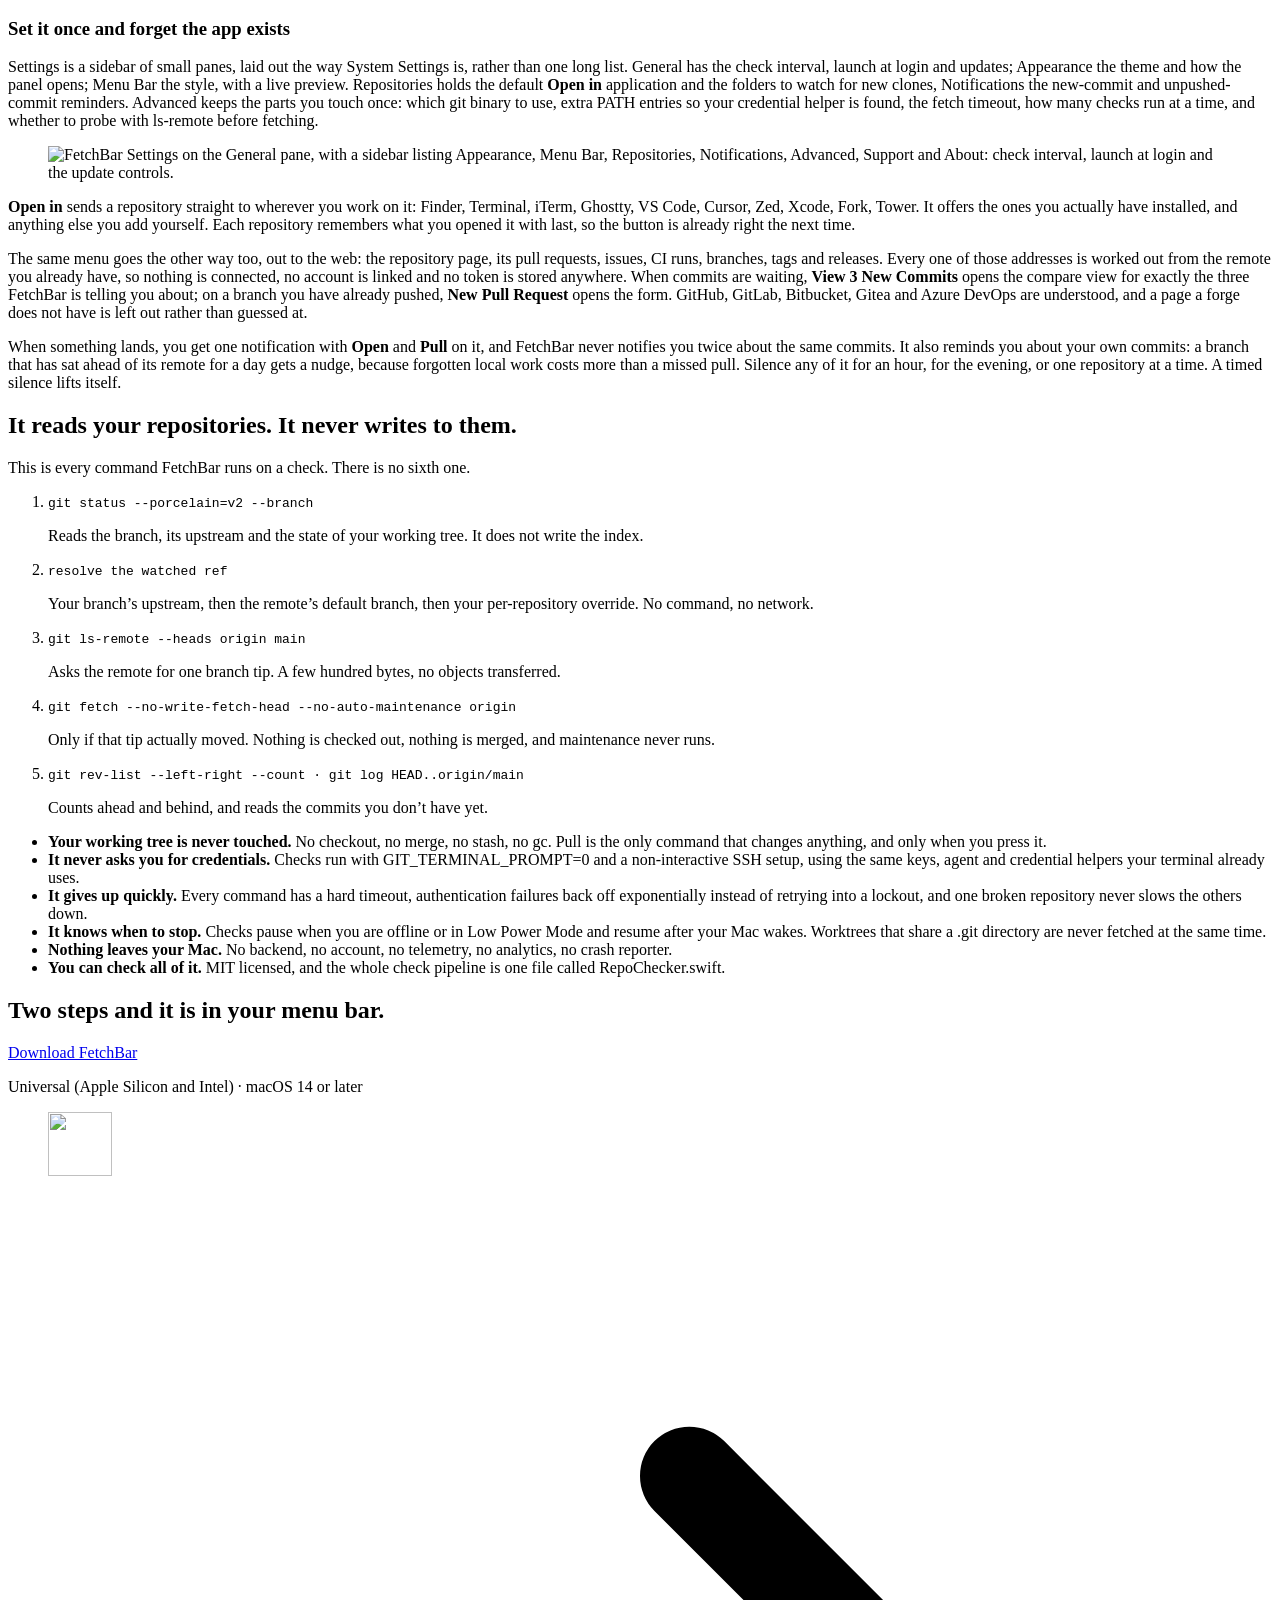
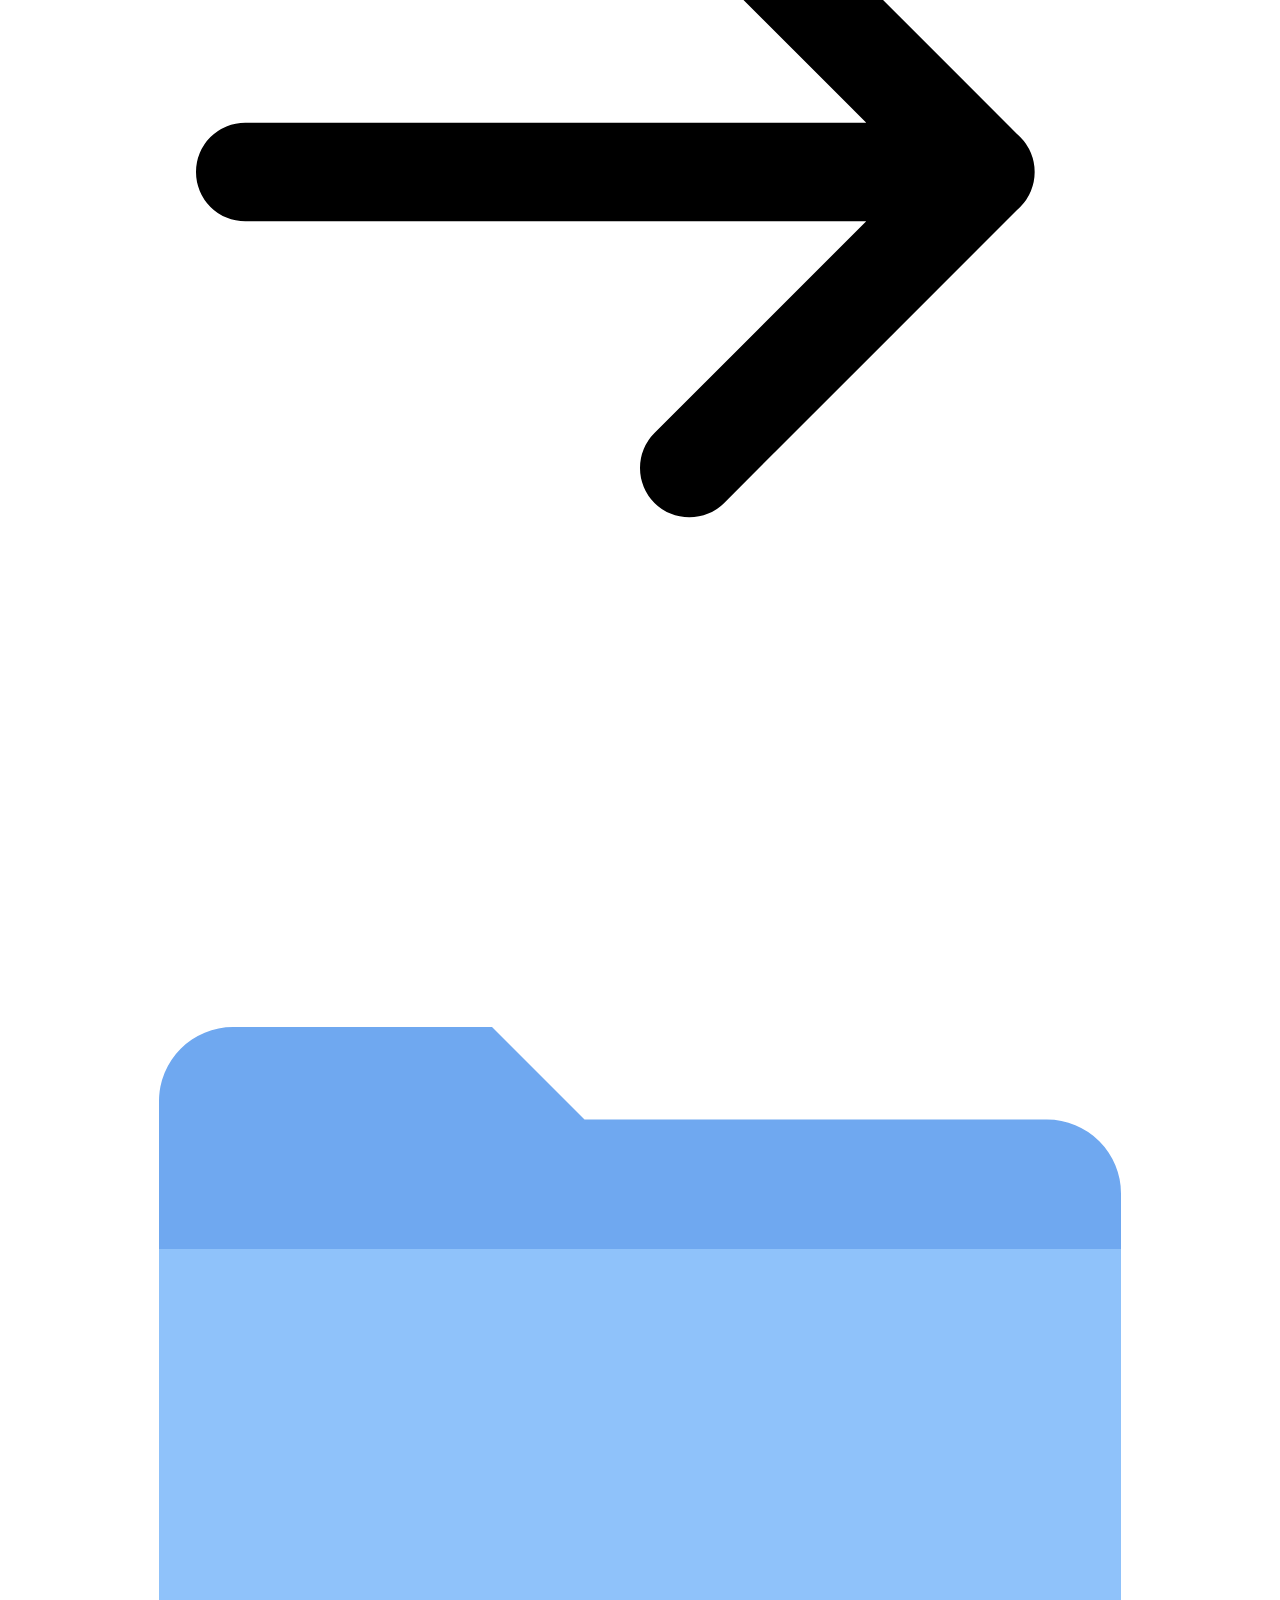
==== commit 1c5a613c: "Release 1.1.2" ====
--- a/site/index.html
+++ b/site/index.html
@@ -41,7 +41,7 @@
   "url": "https://fetchbar.greatpixels.com/",
   "applicationCategory": "DeveloperApplication",
   "operatingSystem": "macOS 14.0 or later",
-  "softwareVersion": "1.1.1",
+  "softwareVersion": "1.1.2",
   "datePublished": "2026-08-20",
   "downloadUrl": "https://github.com/aliyar/FetchBar/releases/latest",
   "installUrl": "https://github.com/aliyar/FetchBar/releases/latest",
@@ -190,9 +190,9 @@
               <li><span class="fb-sha">4c1e77a</span><span class="fb-subject">Migrate CI to macOS 15 runners</span><span class="fb-meta">Sara Lind · 26 hr. ago</span></li>
             </ol>
             <div class="fb-actions">
-              <button type="button" class="fb-btn" data-action="pull" disabled title="Working tree has changes">Pull</button>
+              <button type="button" class="fb-btn" data-action="pull" disabled title="Local branch has diverged. Pull manually (merge or rebase).">Pull</button>
               <button type="button" class="fb-btn" data-action="seen">Mark as seen</button>
-              <span class="fb-note">Dirty working tree, so Pull is refused.</span>
+              <span class="fb-note">Local branch has diverged. Pull manually (merge or rebase).</span>
             </div>
           </div>
         </li>
@@ -269,11 +269,11 @@
       <p class="lead">FetchBar watches your local clones and puts one colored dot per repository in the menu bar. Filled means the remote is ahead of you. Click to read the incoming commits and fast-forward, without opening a terminal.</p>
 
       <div class="cta">
-        <a class="btn btn--lg" data-download="hero" href="https://github.com/aliyar/FetchBar/releases/download/v1.1.1/FetchBar-1.1.1.dmg">Download for macOS</a>
+        <a class="btn btn--lg" data-download="hero" href="https://github.com/aliyar/FetchBar/releases/download/v1.1.2/FetchBar-1.1.2.dmg">Download for macOS</a>
         <a class="btn btn--ghost btn--lg" href="https://github.com/aliyar/FetchBar" target="_blank" rel="noopener">Source on GitHub</a>
       </div>
       <ul class="req" aria-label="Requirements">
-        <li>1.1.1</li><li>macOS 14 or later</li><li>Apple Silicon and Intel</li><li>MIT</li>
+        <li>1.1.2</li><li>macOS 14 or later</li><li>Apple Silicon and Intel</li><li>MIT</li>
       </ul>
       </div>
 
@@ -439,7 +439,7 @@
       <h2>Two steps and it is in your menu bar.</h2>
 
       <div class="dl">
-        <a class="btn btn--lg" data-download="end" href="https://github.com/aliyar/FetchBar/releases/download/v1.1.1/FetchBar-1.1.1.dmg">Download FetchBar</a>
+        <a class="btn btn--lg" data-download="end" href="https://github.com/aliyar/FetchBar/releases/download/v1.1.2/FetchBar-1.1.2.dmg">Download FetchBar</a>
         <p class="dl-meta">Universal (Apple Silicon and Intel) · macOS 14 or later</p>
       </div>
 
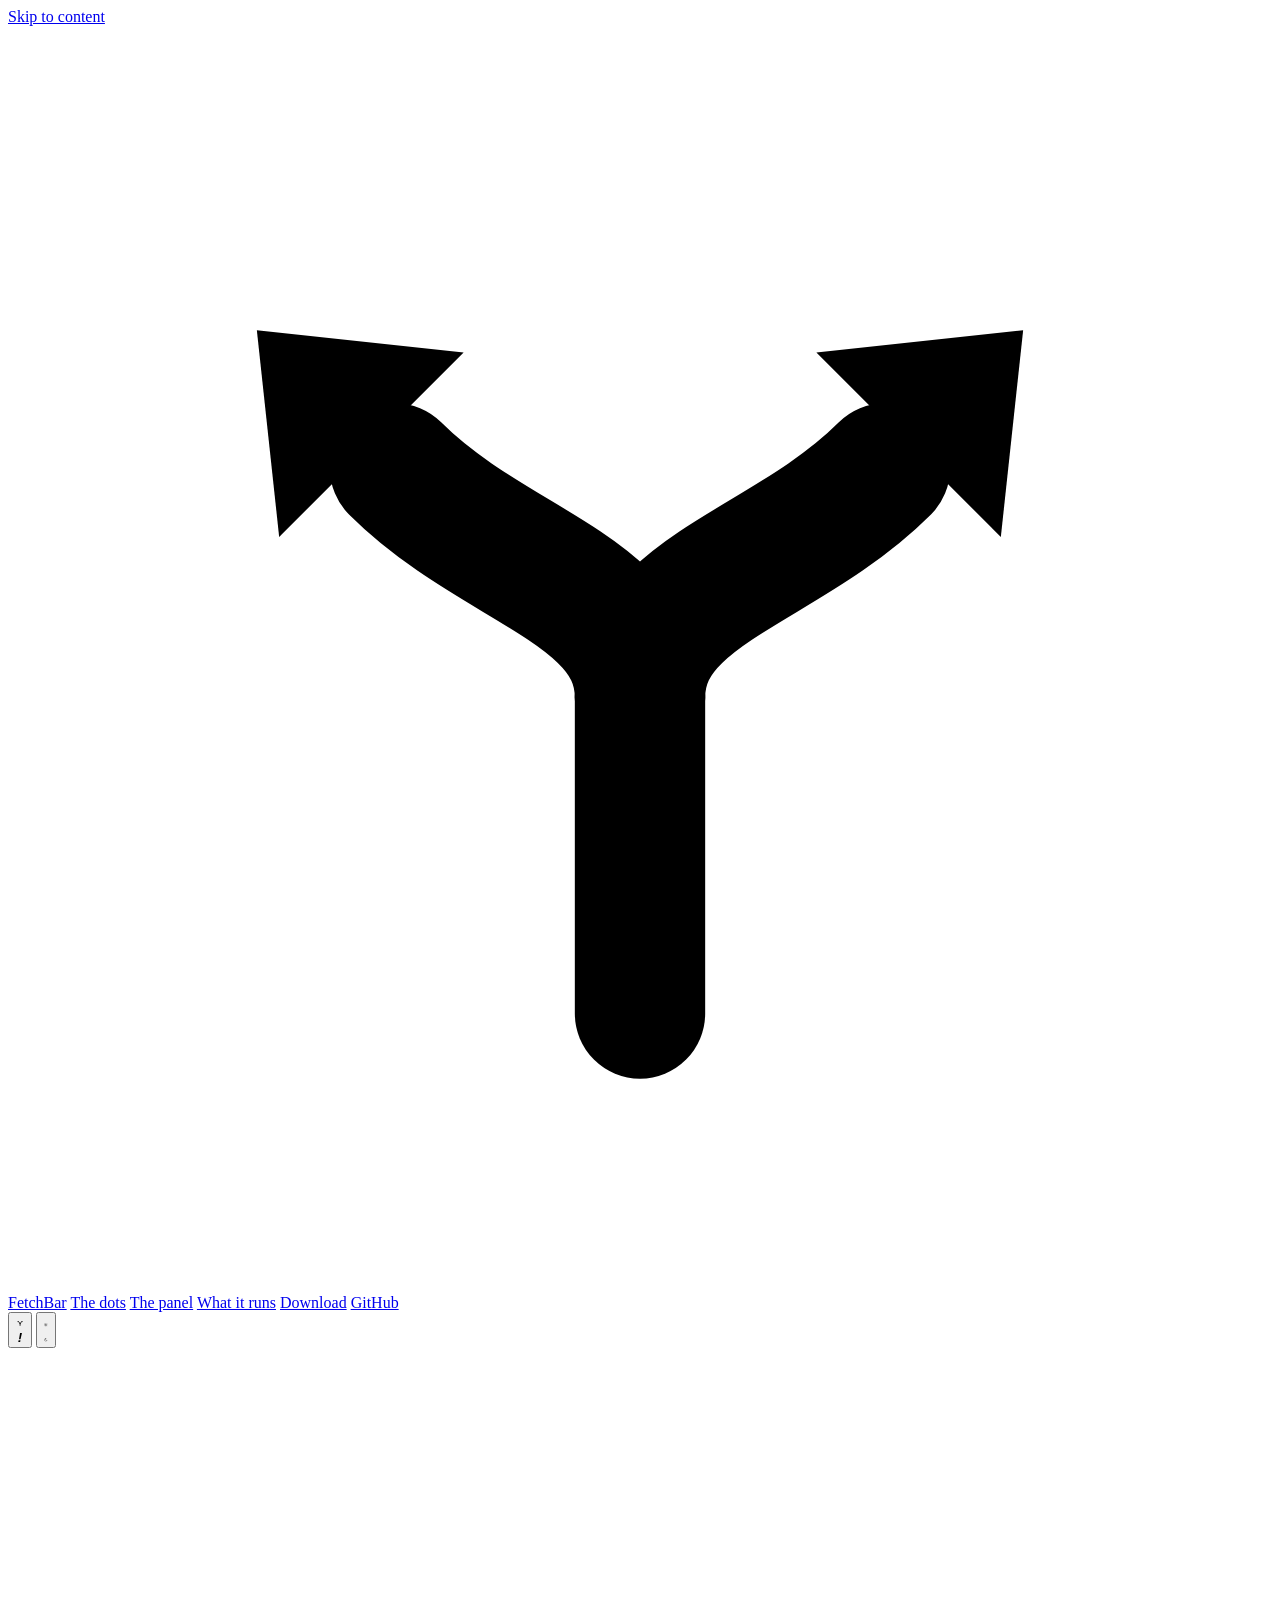
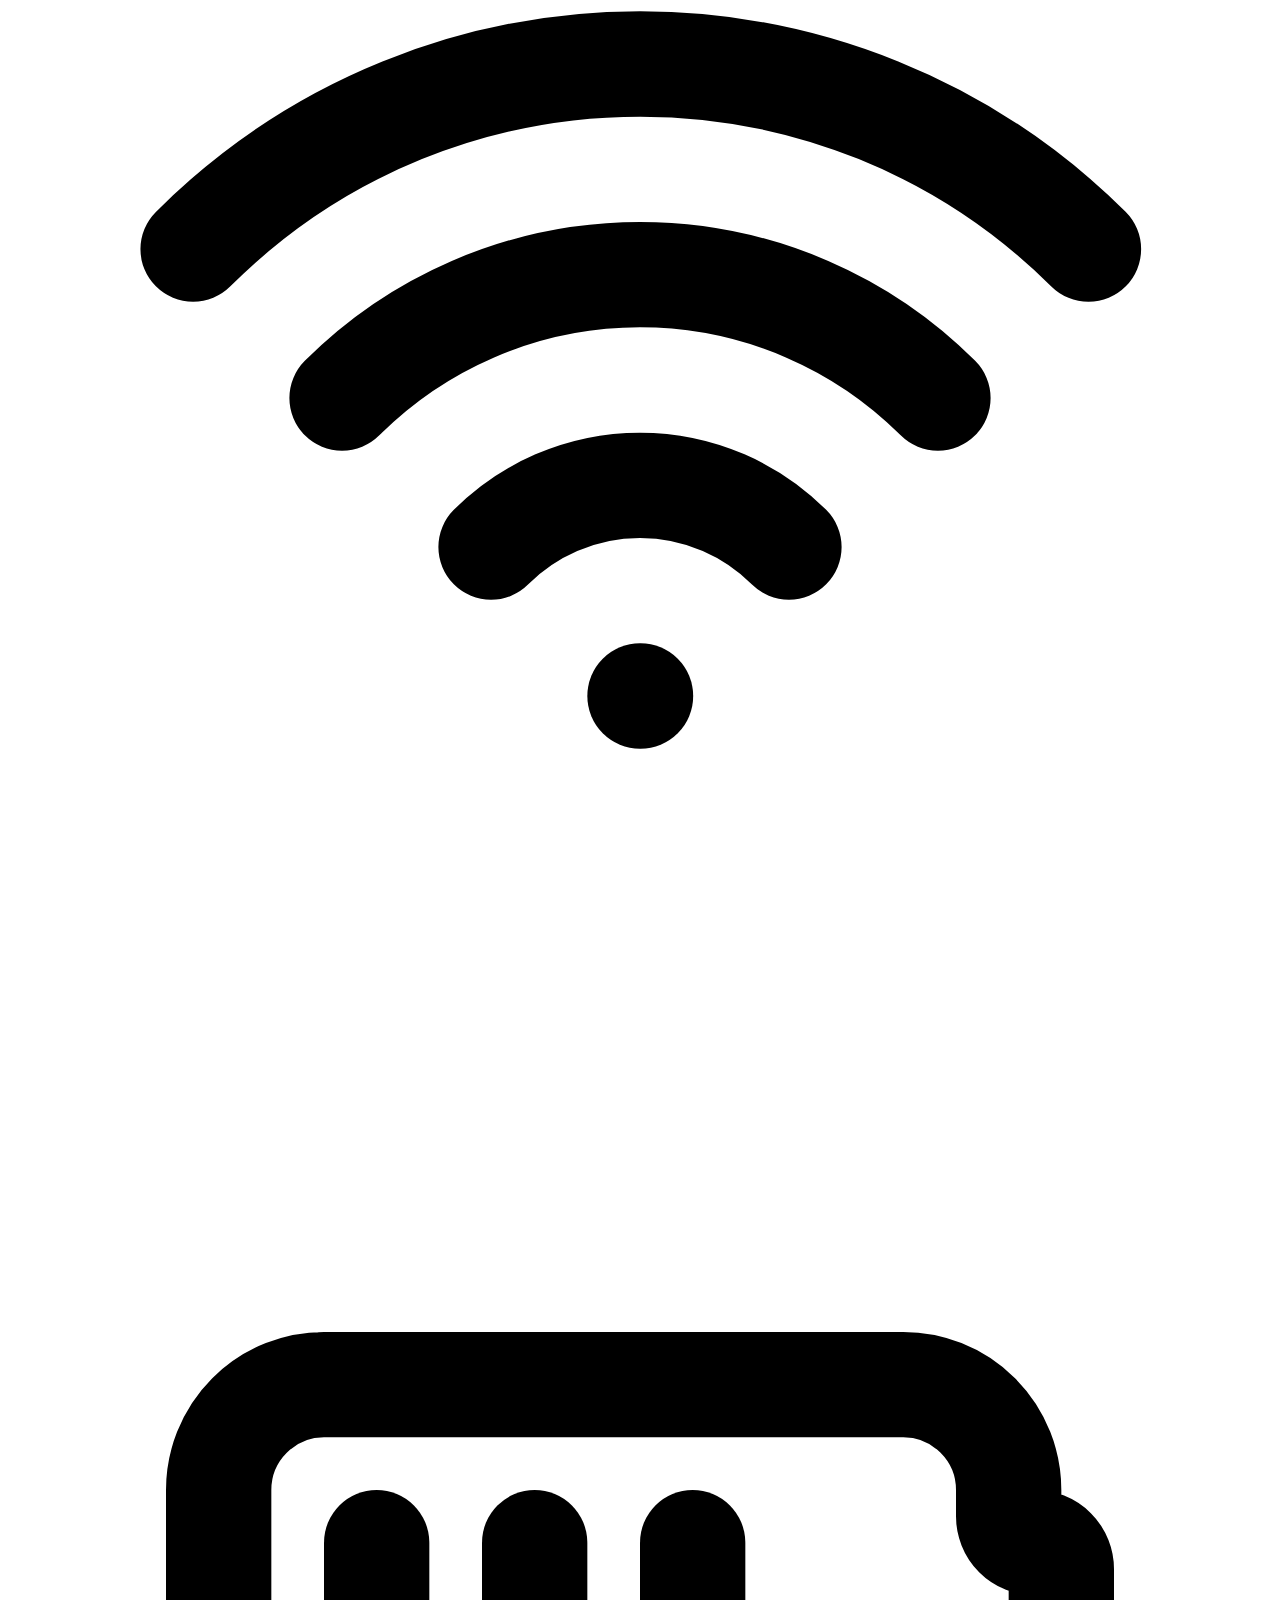
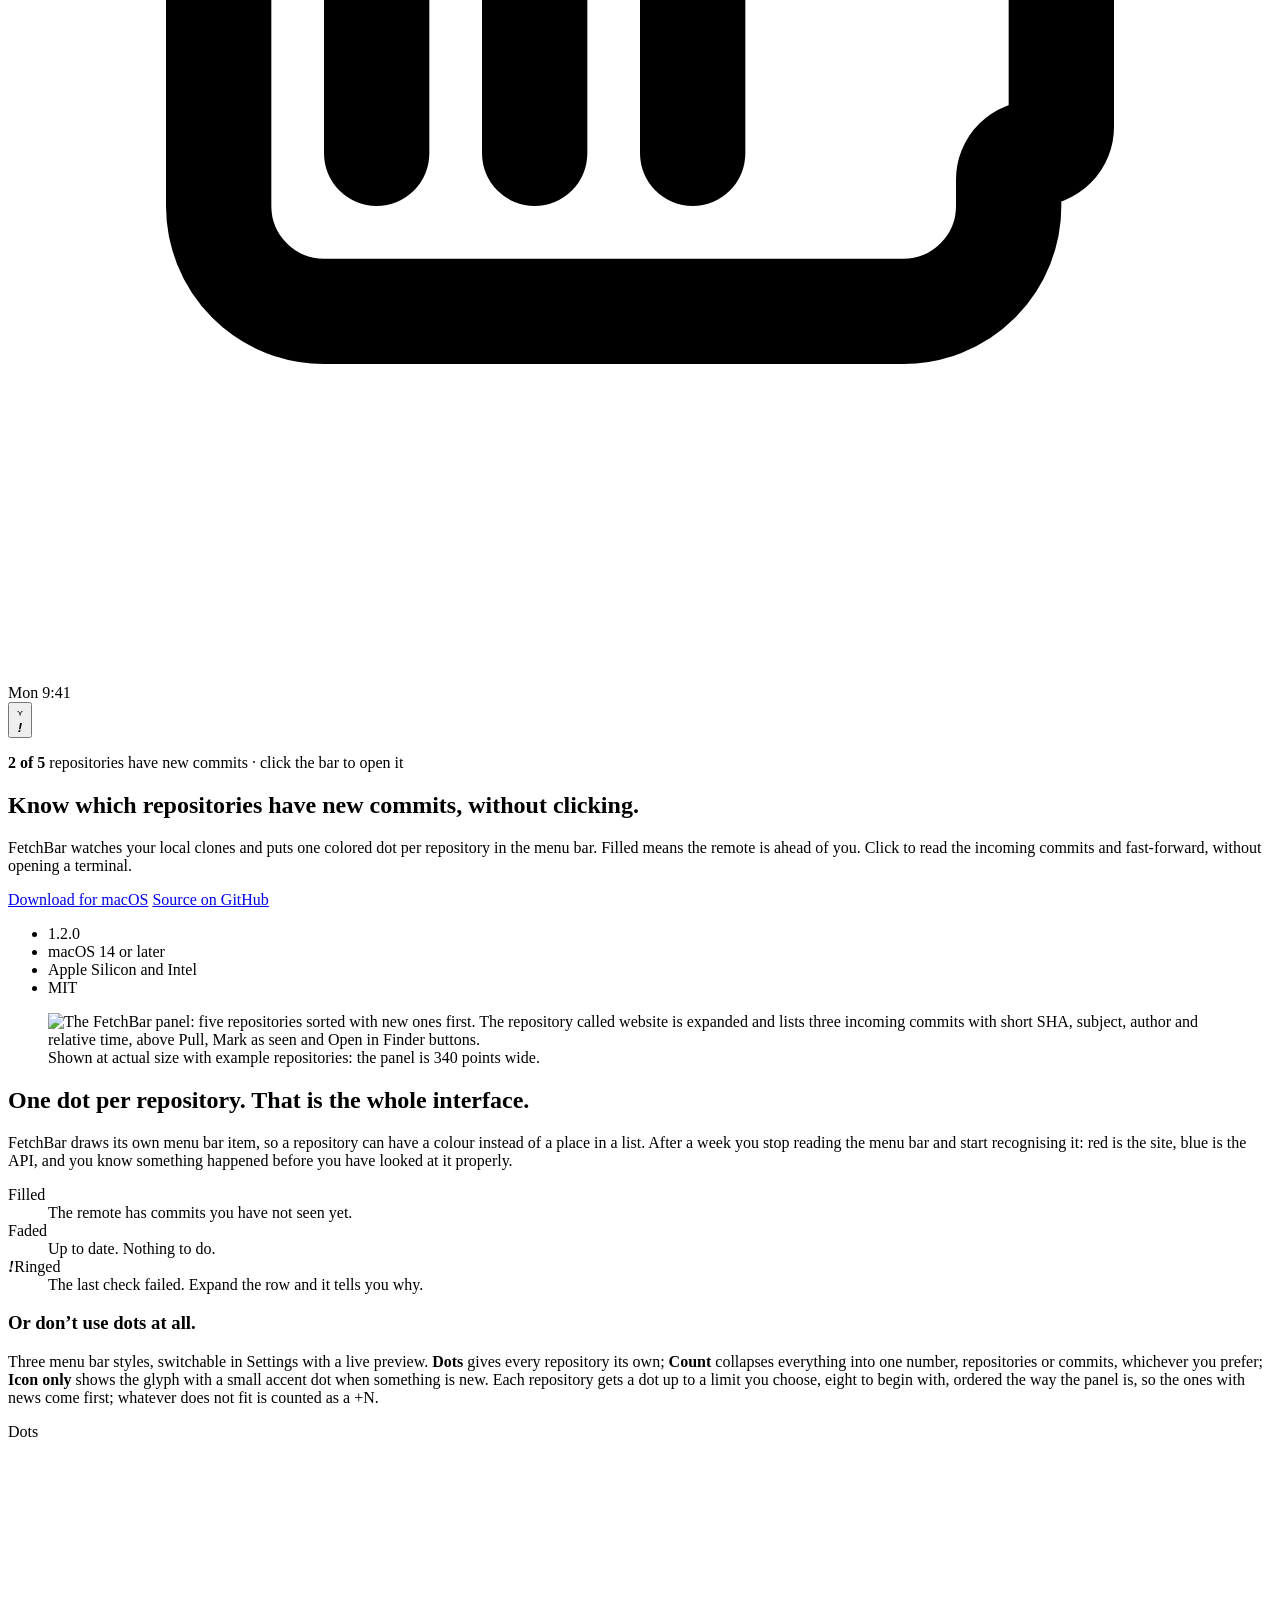
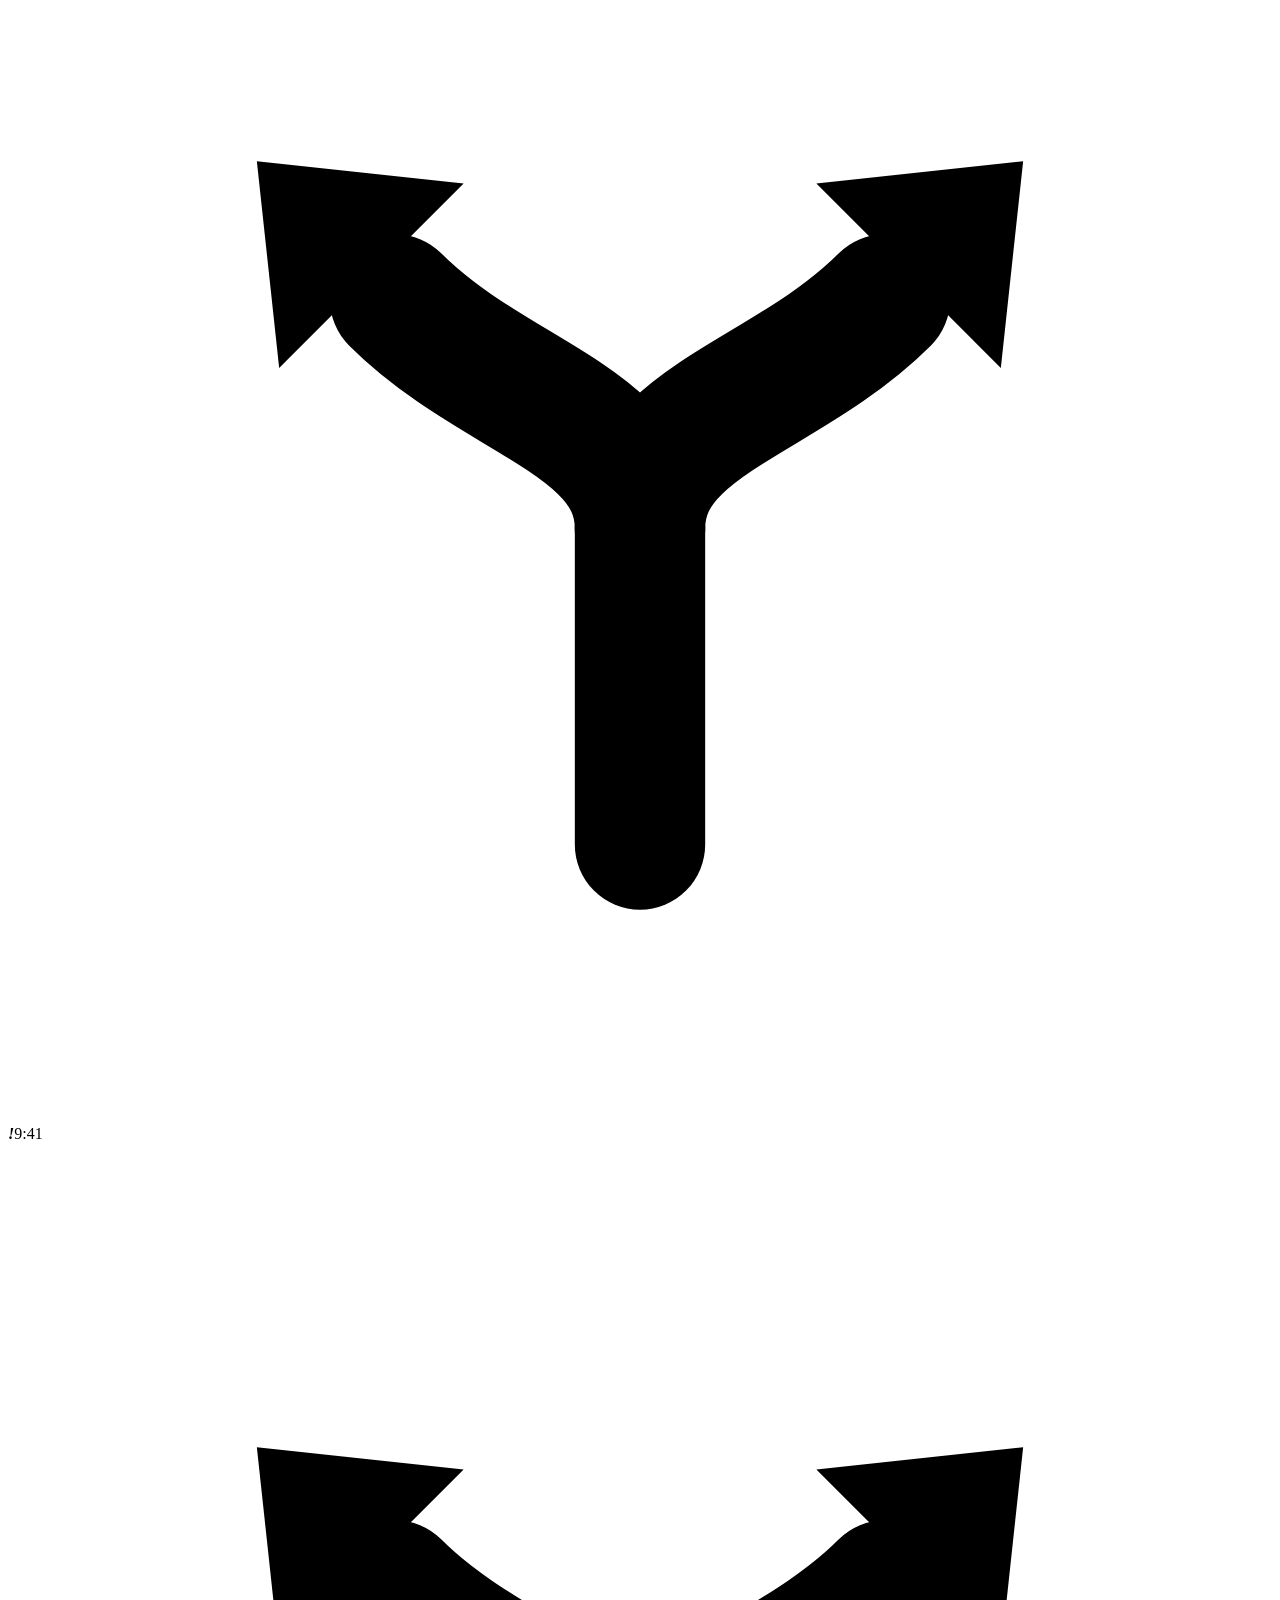
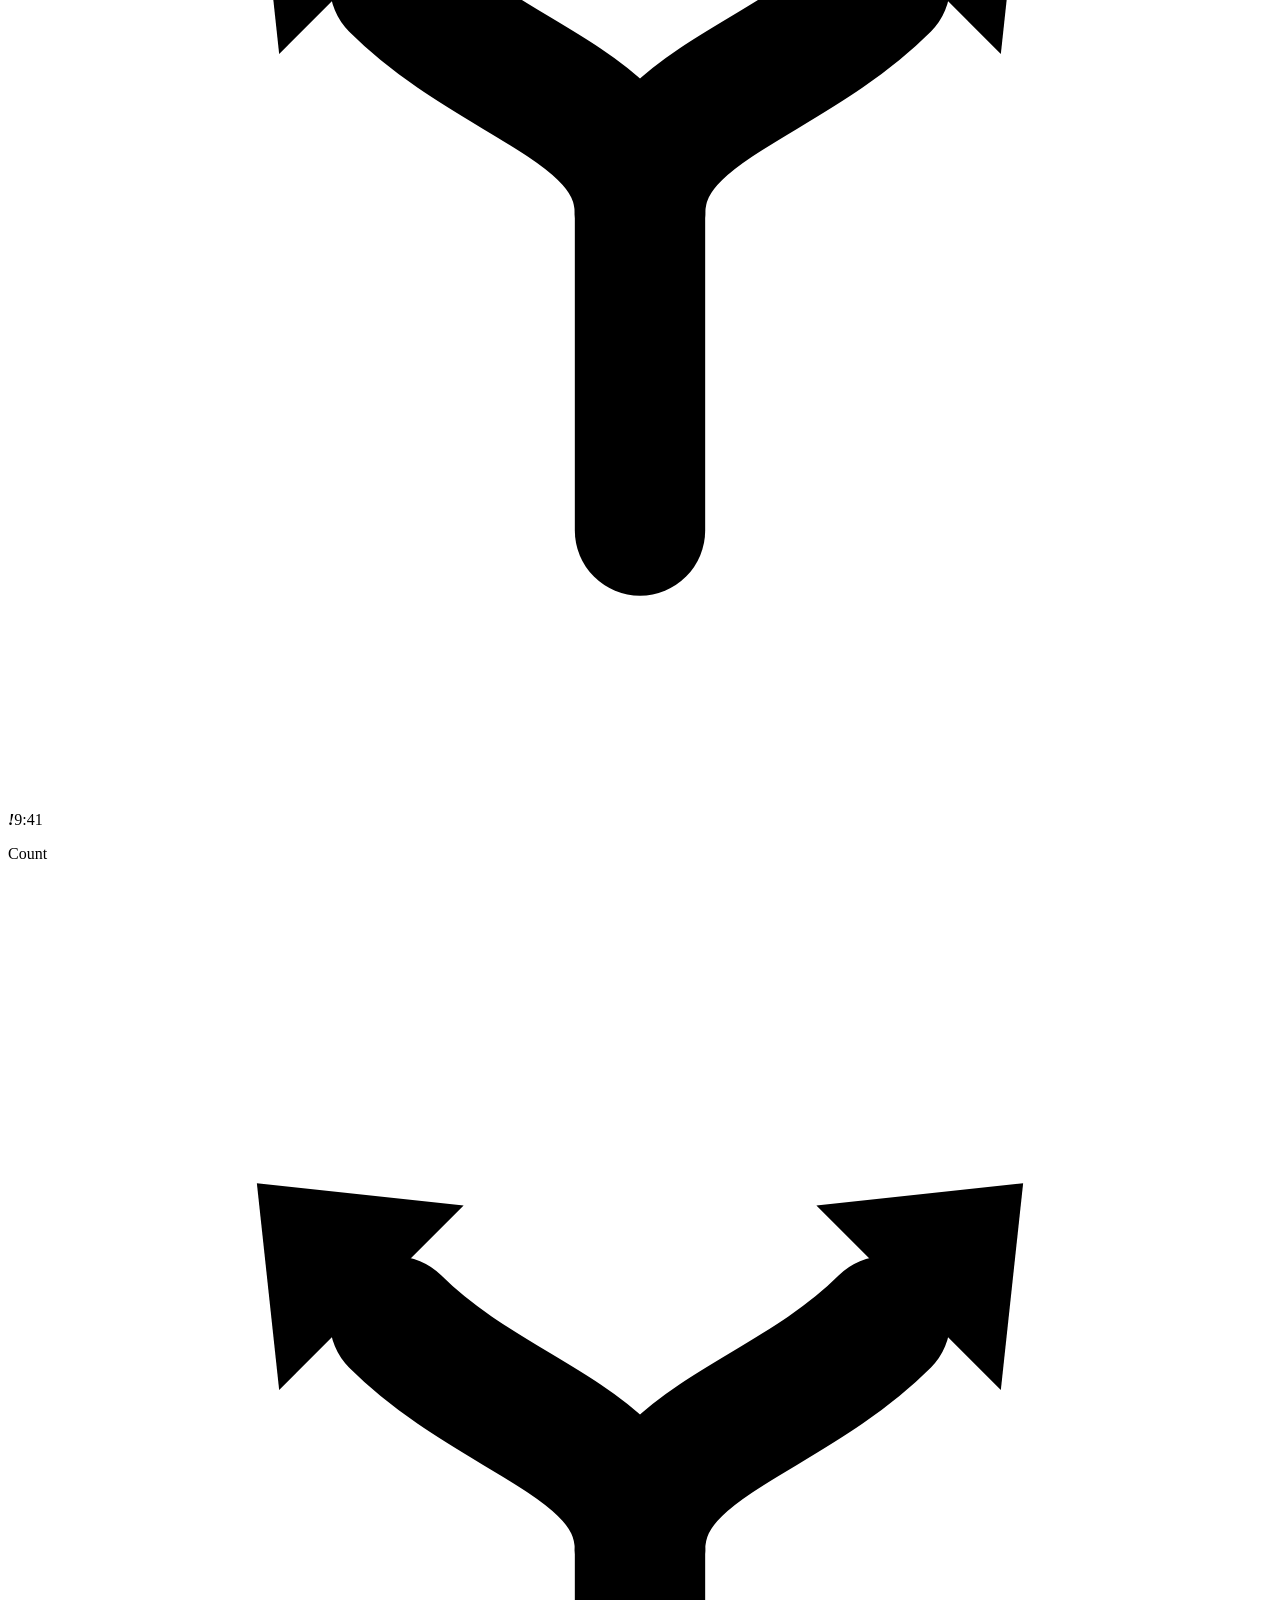
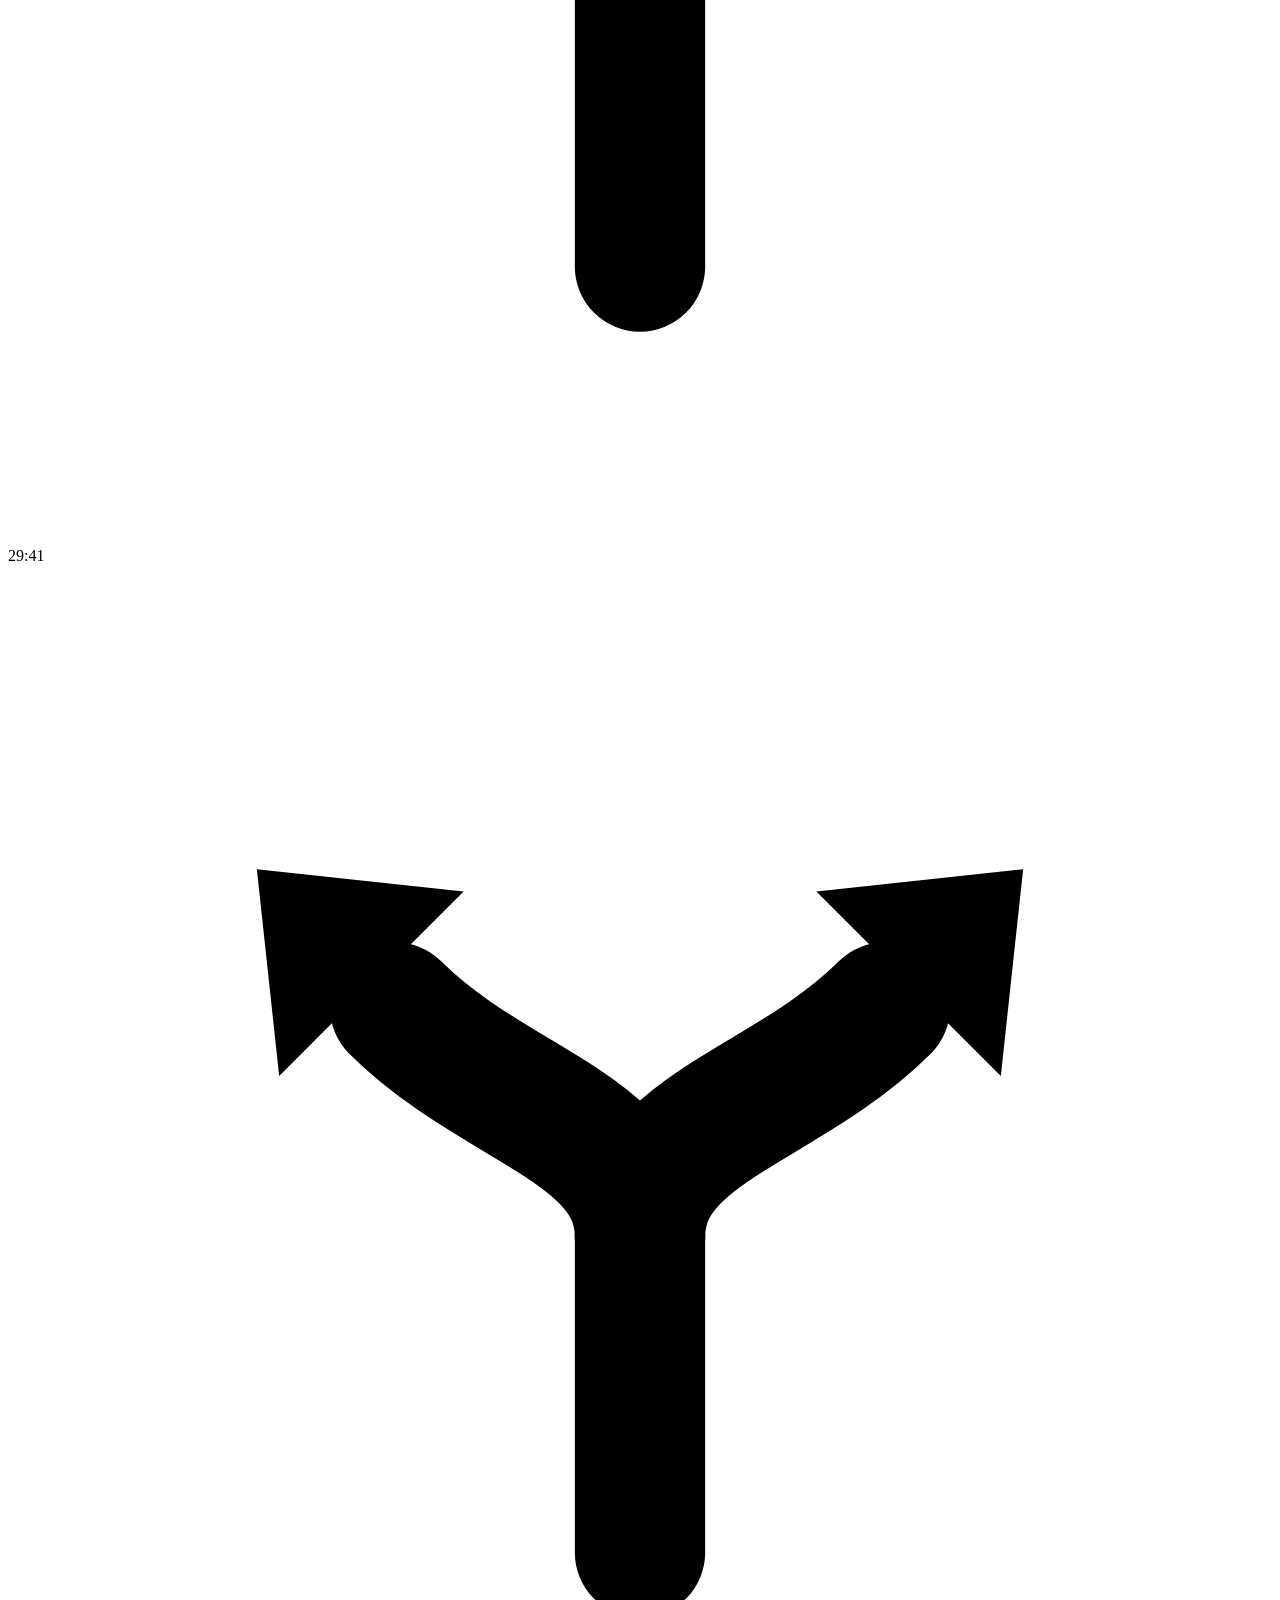
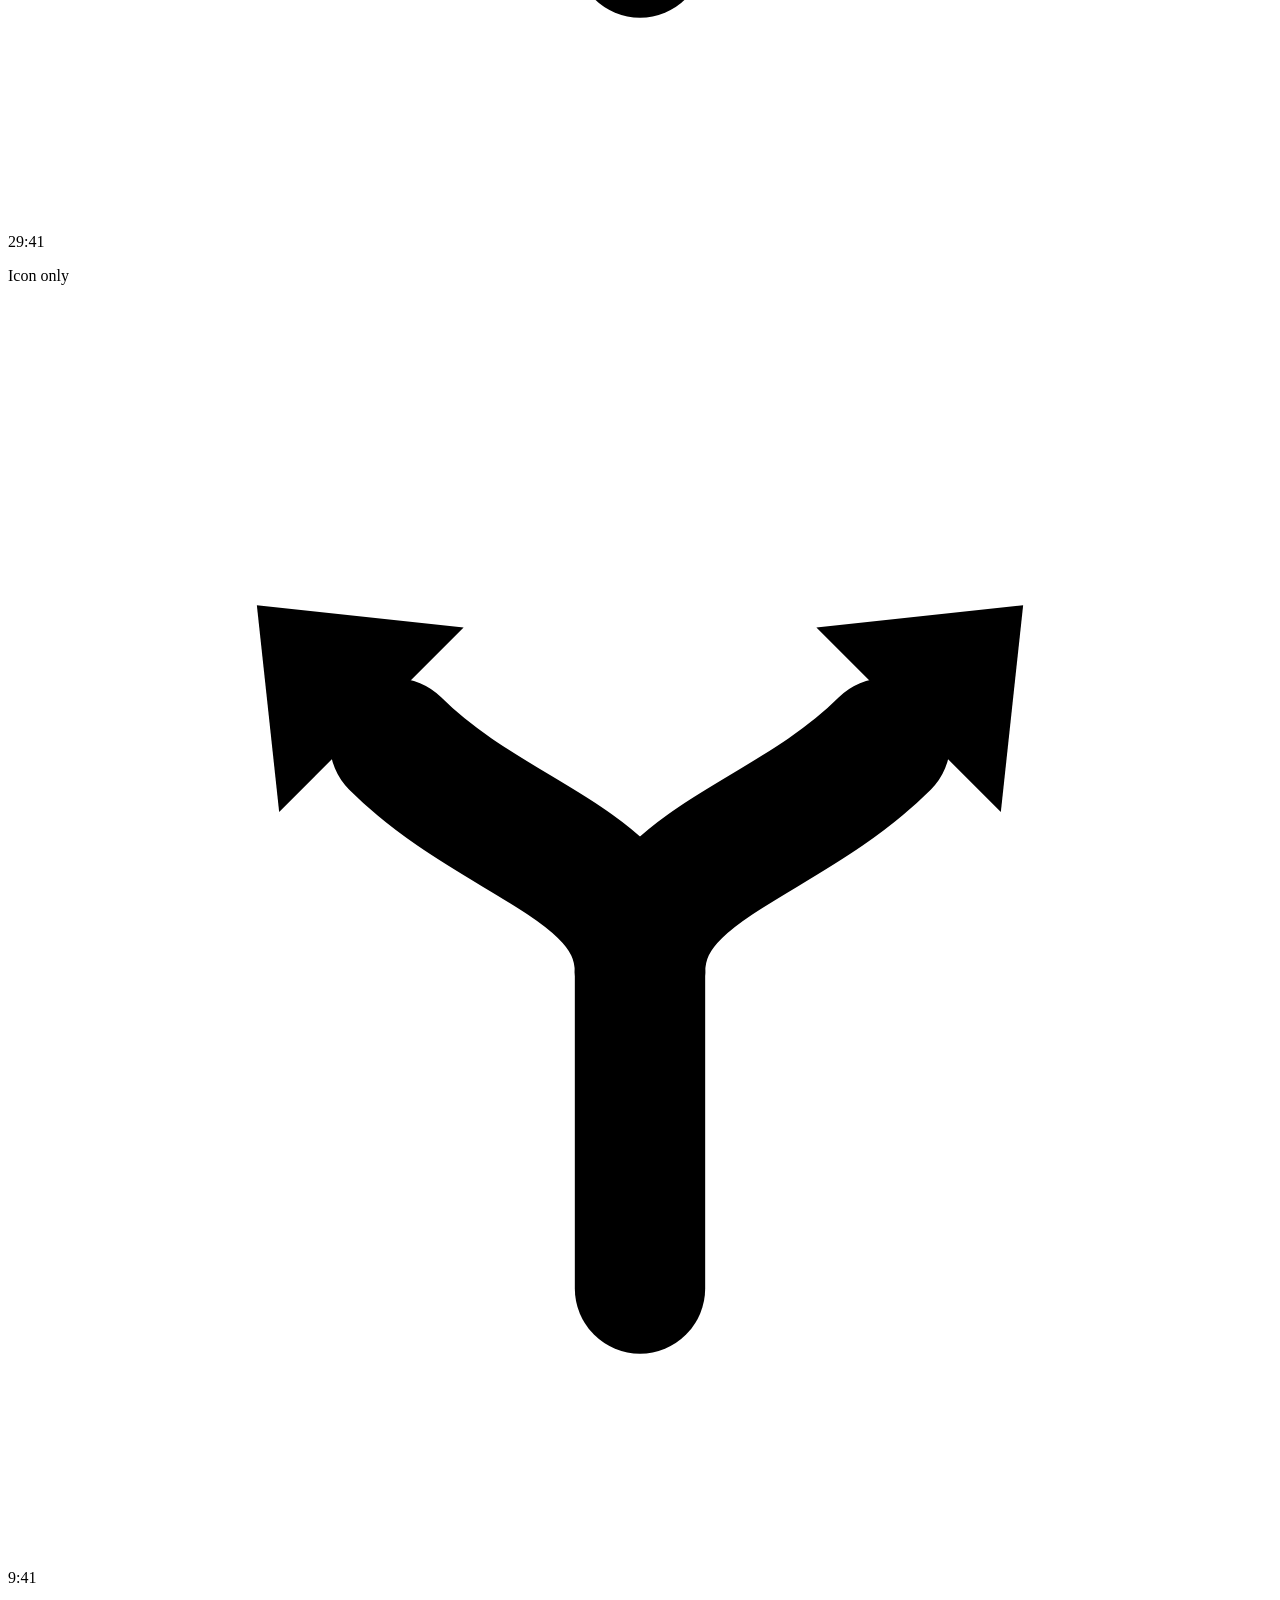
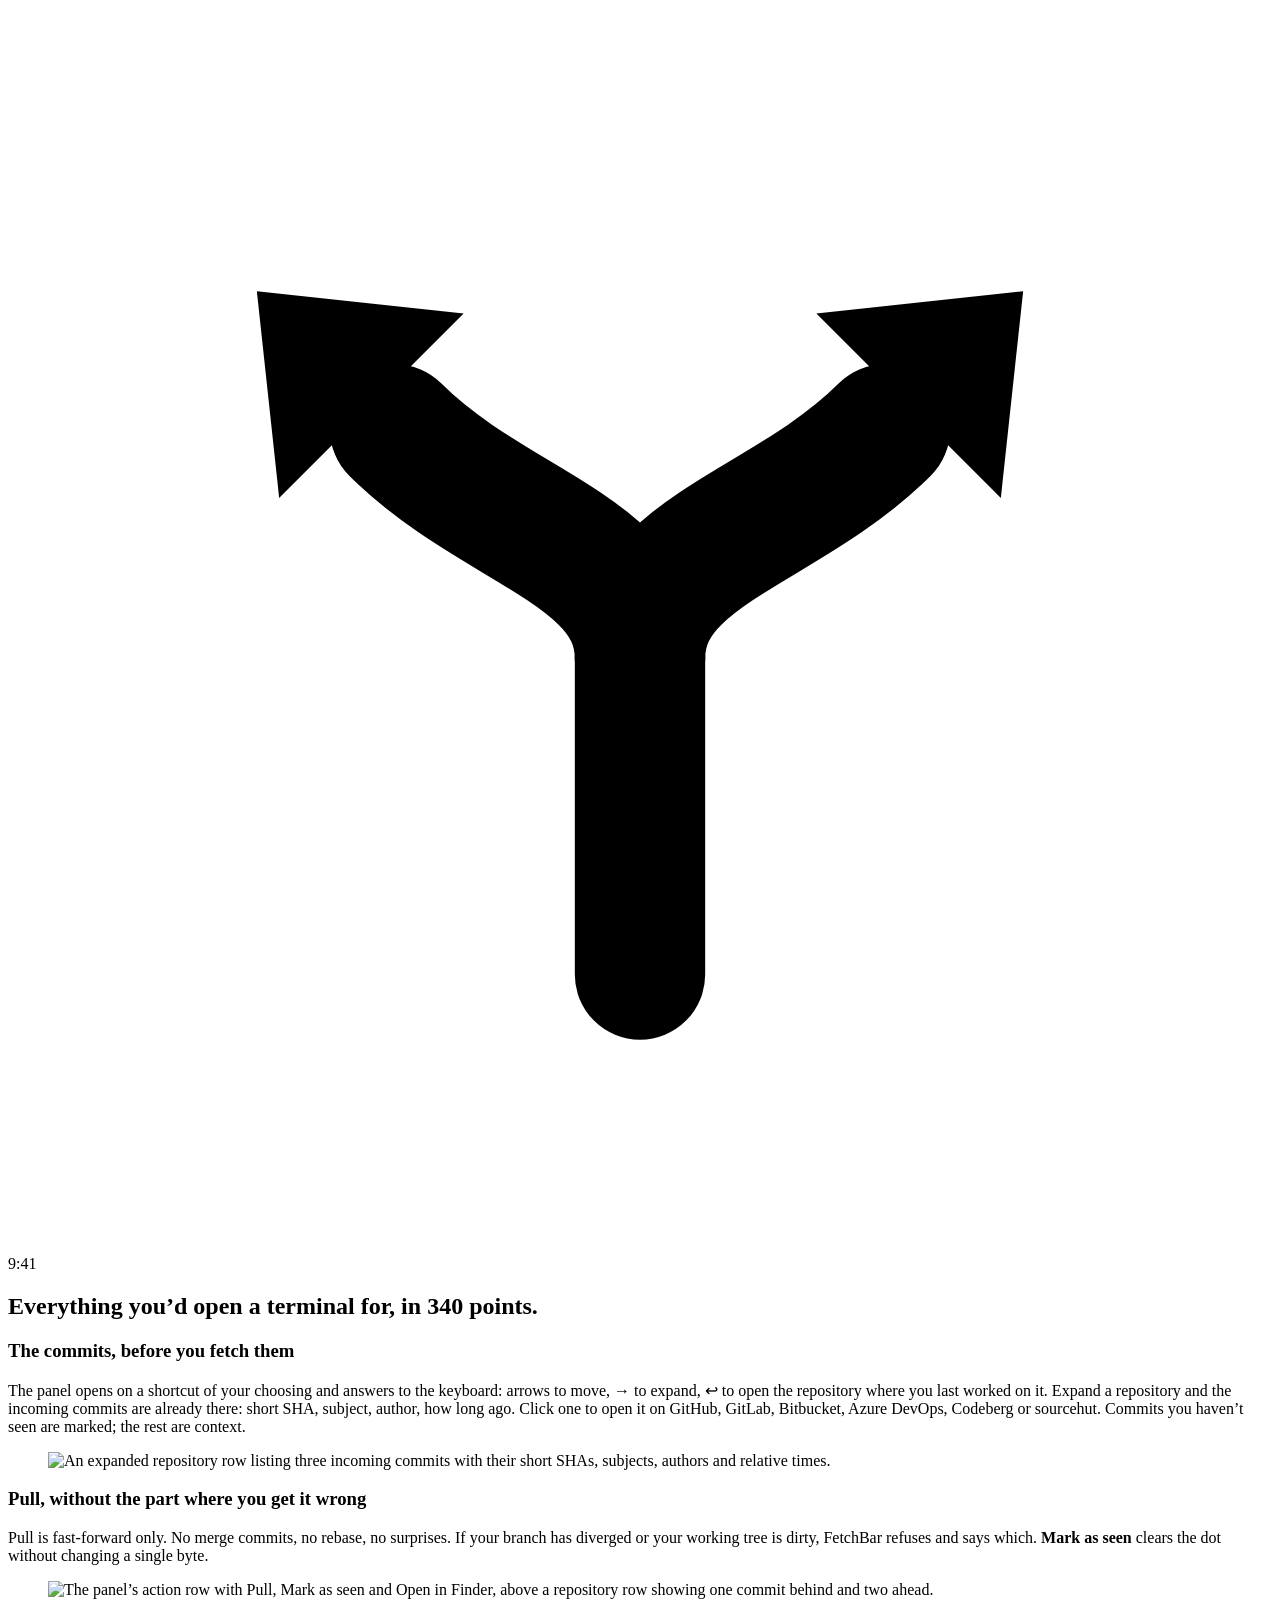
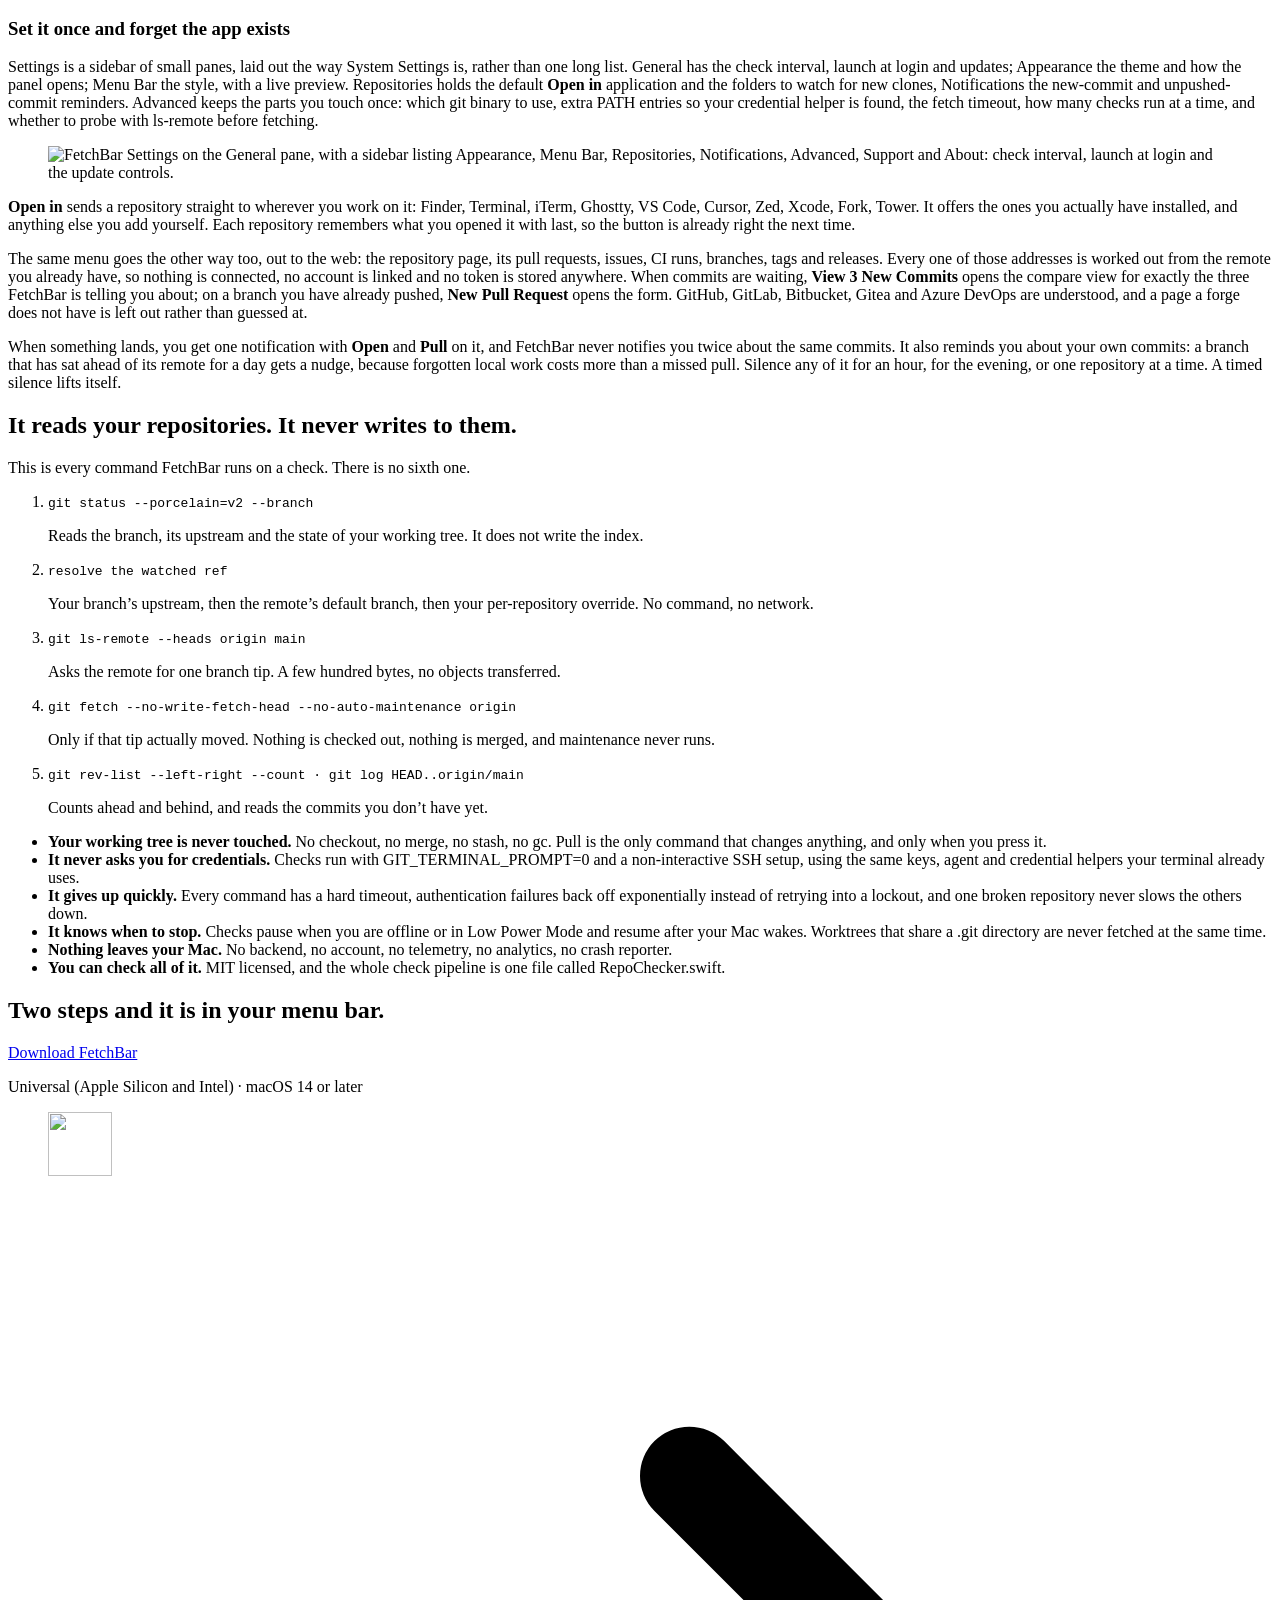
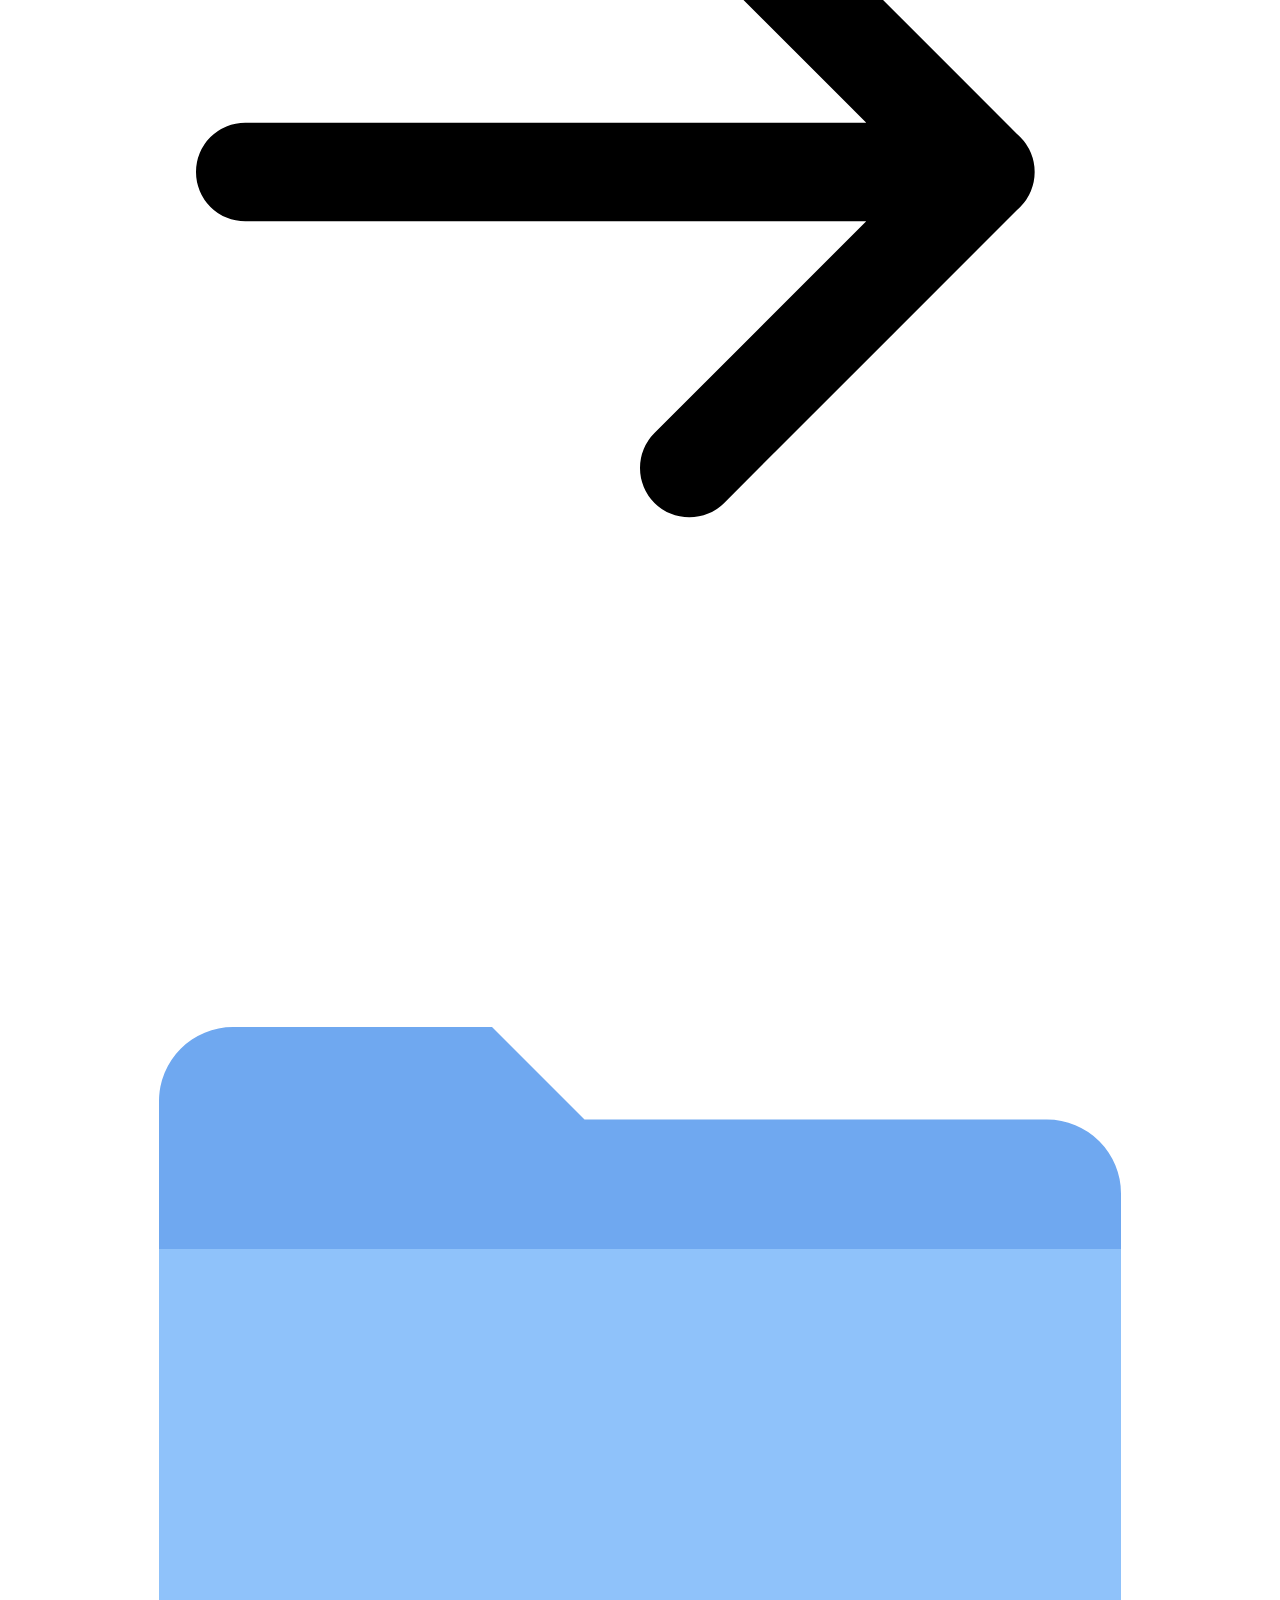
==== commit 52aa4d20: "Release 1.2.0" ====
--- a/site/index.html
+++ b/site/index.html
@@ -41,7 +41,7 @@
   "url": "https://fetchbar.greatpixels.com/",
   "applicationCategory": "DeveloperApplication",
   "operatingSystem": "macOS 14.0 or later",
-  "softwareVersion": "1.1.2",
+  "softwareVersion": "1.2.0",
   "datePublished": "2026-08-20",
   "downloadUrl": "https://github.com/aliyar/FetchBar/releases/latest",
   "installUrl": "https://github.com/aliyar/FetchBar/releases/latest",
@@ -269,11 +269,11 @@
       <p class="lead">FetchBar watches your local clones and puts one colored dot per repository in the menu bar. Filled means the remote is ahead of you. Click to read the incoming commits and fast-forward, without opening a terminal.</p>
 
       <div class="cta">
-        <a class="btn btn--lg" data-download="hero" href="https://github.com/aliyar/FetchBar/releases/download/v1.1.2/FetchBar-1.1.2.dmg">Download for macOS</a>
+        <a class="btn btn--lg" data-download="hero" href="https://github.com/aliyar/FetchBar/releases/download/v1.2.0/FetchBar-1.2.0.dmg">Download for macOS</a>
         <a class="btn btn--ghost btn--lg" href="https://github.com/aliyar/FetchBar" target="_blank" rel="noopener">Source on GitHub</a>
       </div>
       <ul class="req" aria-label="Requirements">
-        <li>1.1.2</li><li>macOS 14 or later</li><li>Apple Silicon and Intel</li><li>MIT</li>
+        <li>1.2.0</li><li>macOS 14 or later</li><li>Apple Silicon and Intel</li><li>MIT</li>
       </ul>
       </div>
 
@@ -439,7 +439,7 @@
       <h2>Two steps and it is in your menu bar.</h2>
 
       <div class="dl">
-        <a class="btn btn--lg" data-download="end" href="https://github.com/aliyar/FetchBar/releases/download/v1.1.2/FetchBar-1.1.2.dmg">Download FetchBar</a>
+        <a class="btn btn--lg" data-download="end" href="https://github.com/aliyar/FetchBar/releases/download/v1.2.0/FetchBar-1.2.0.dmg">Download FetchBar</a>
         <p class="dl-meta">Universal (Apple Silicon and Intel) · macOS 14 or later</p>
       </div>
 
@@ -454,7 +454,7 @@
 
       <ol class="steps">
         <li><b>Open the disk image and drag FetchBar into Applications.</b> The build is signed with a Developer ID and notarized by Apple, so macOS opens it without a warning. FetchBar lives in the menu bar, so there is no Dock icon.</li>
-        <li><b>Click the branch icon in your menu bar.</b> Add your first repository, or drop a folder onto the panel. Drop a folder that <i>contains</i> repositories and it adds all of them.</li>
+        <li><b>Click the branch icon in your menu bar.</b> Add your first repository, or drop a folder onto the icon or the panel. Drop a folder that <i>contains</i> repositories and it adds all of them.</li>
       </ol>
 
     </div>
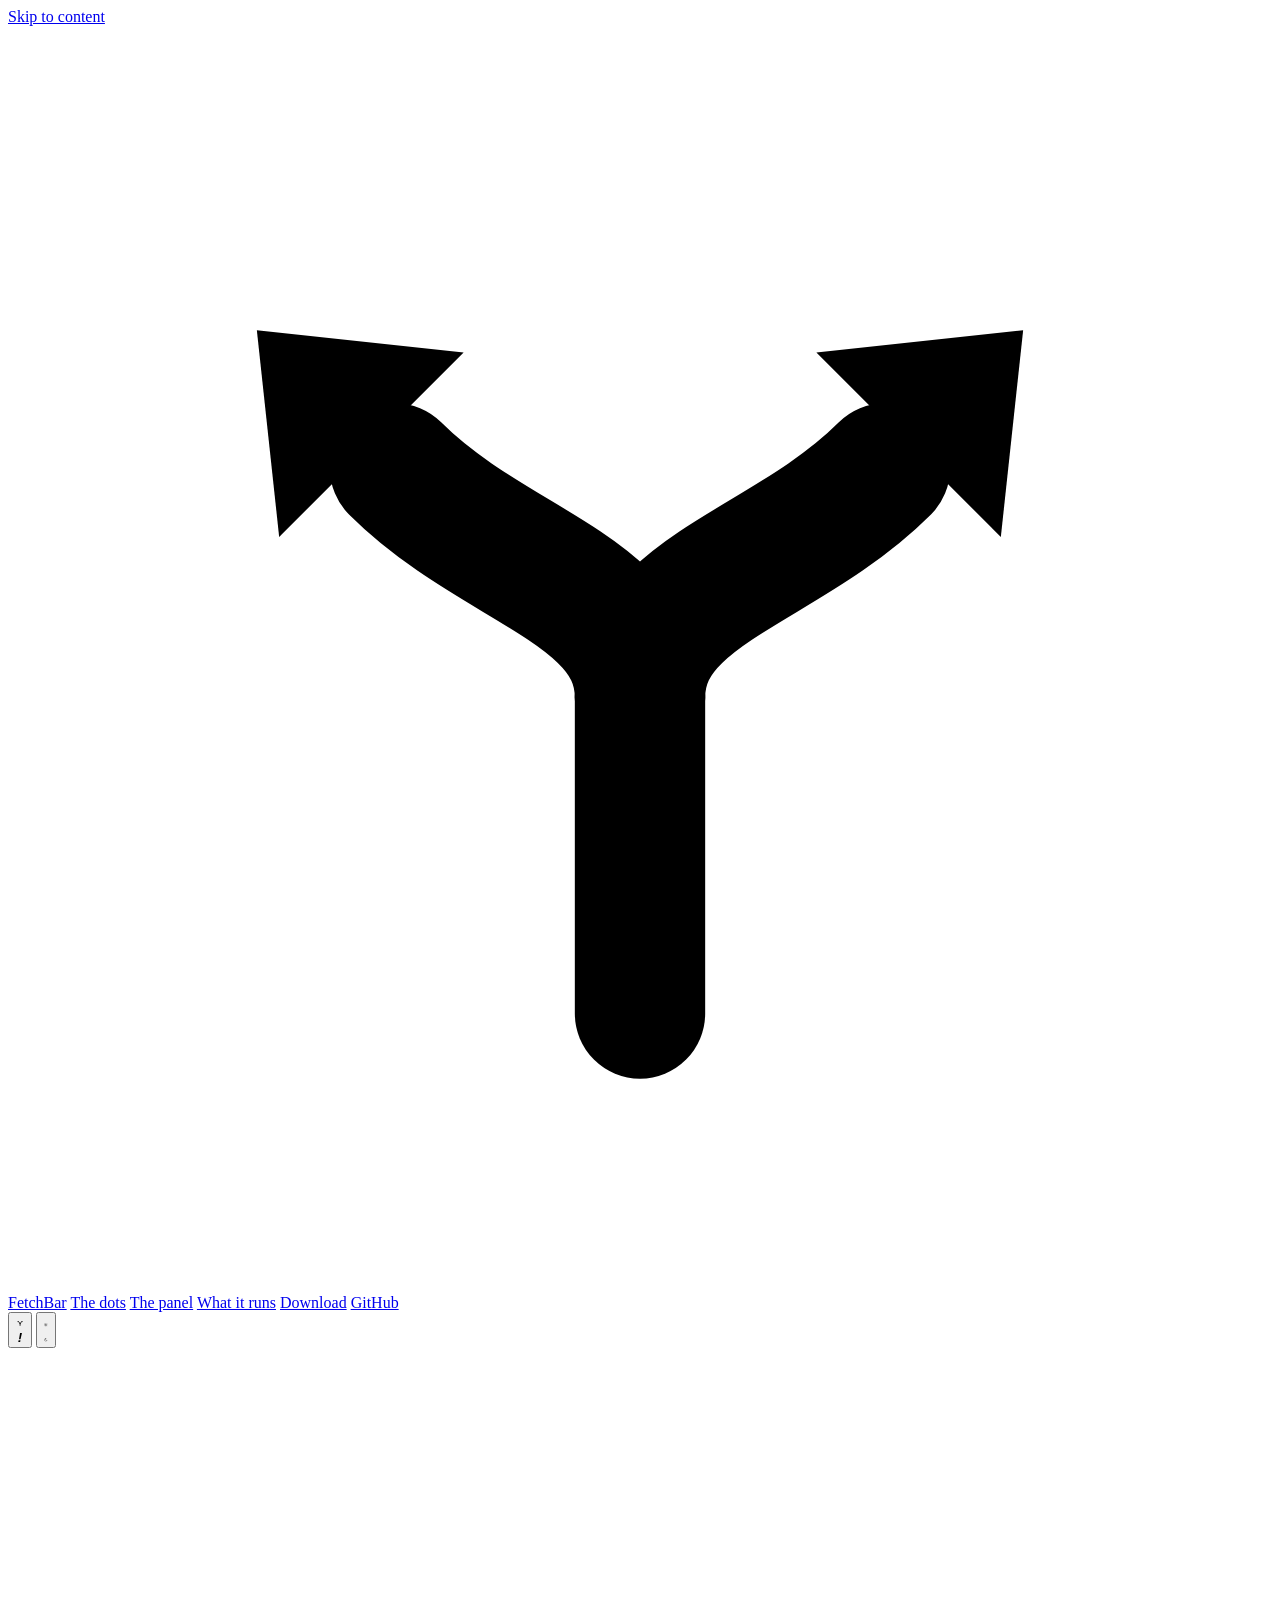
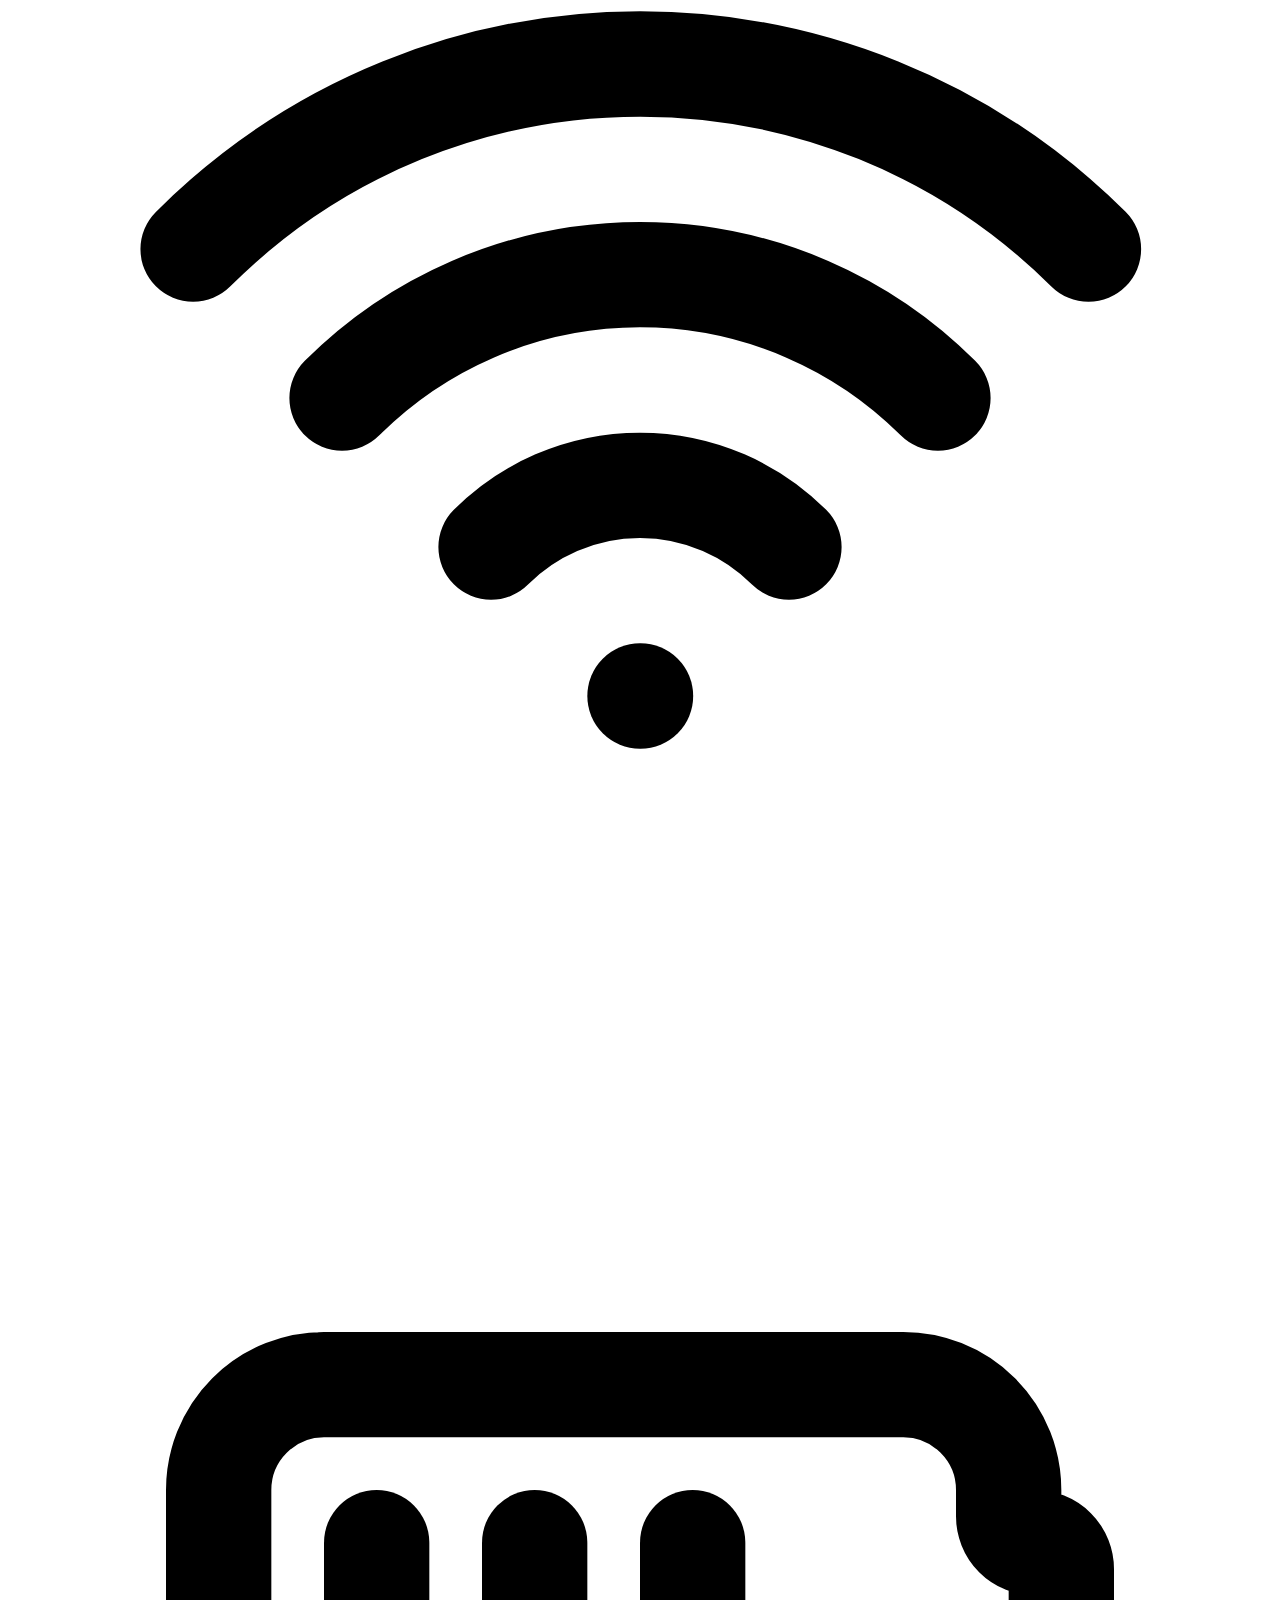
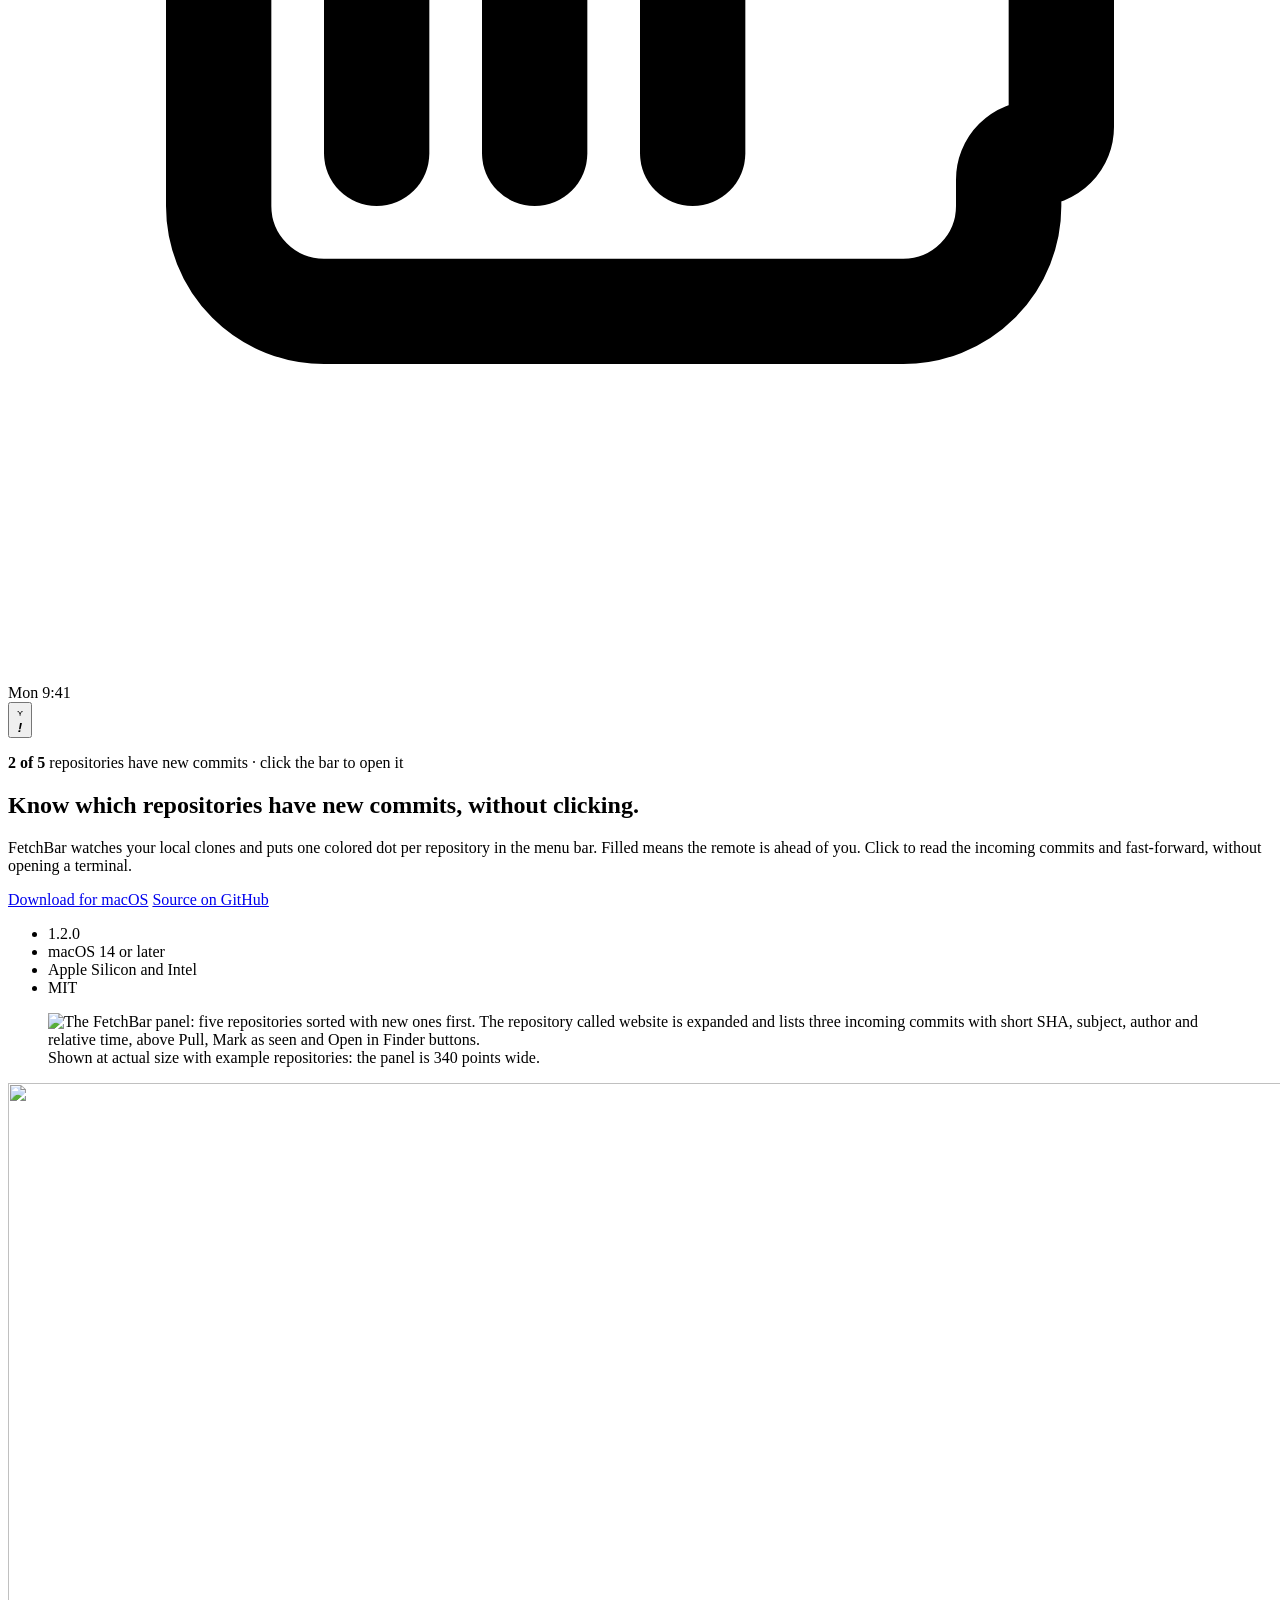
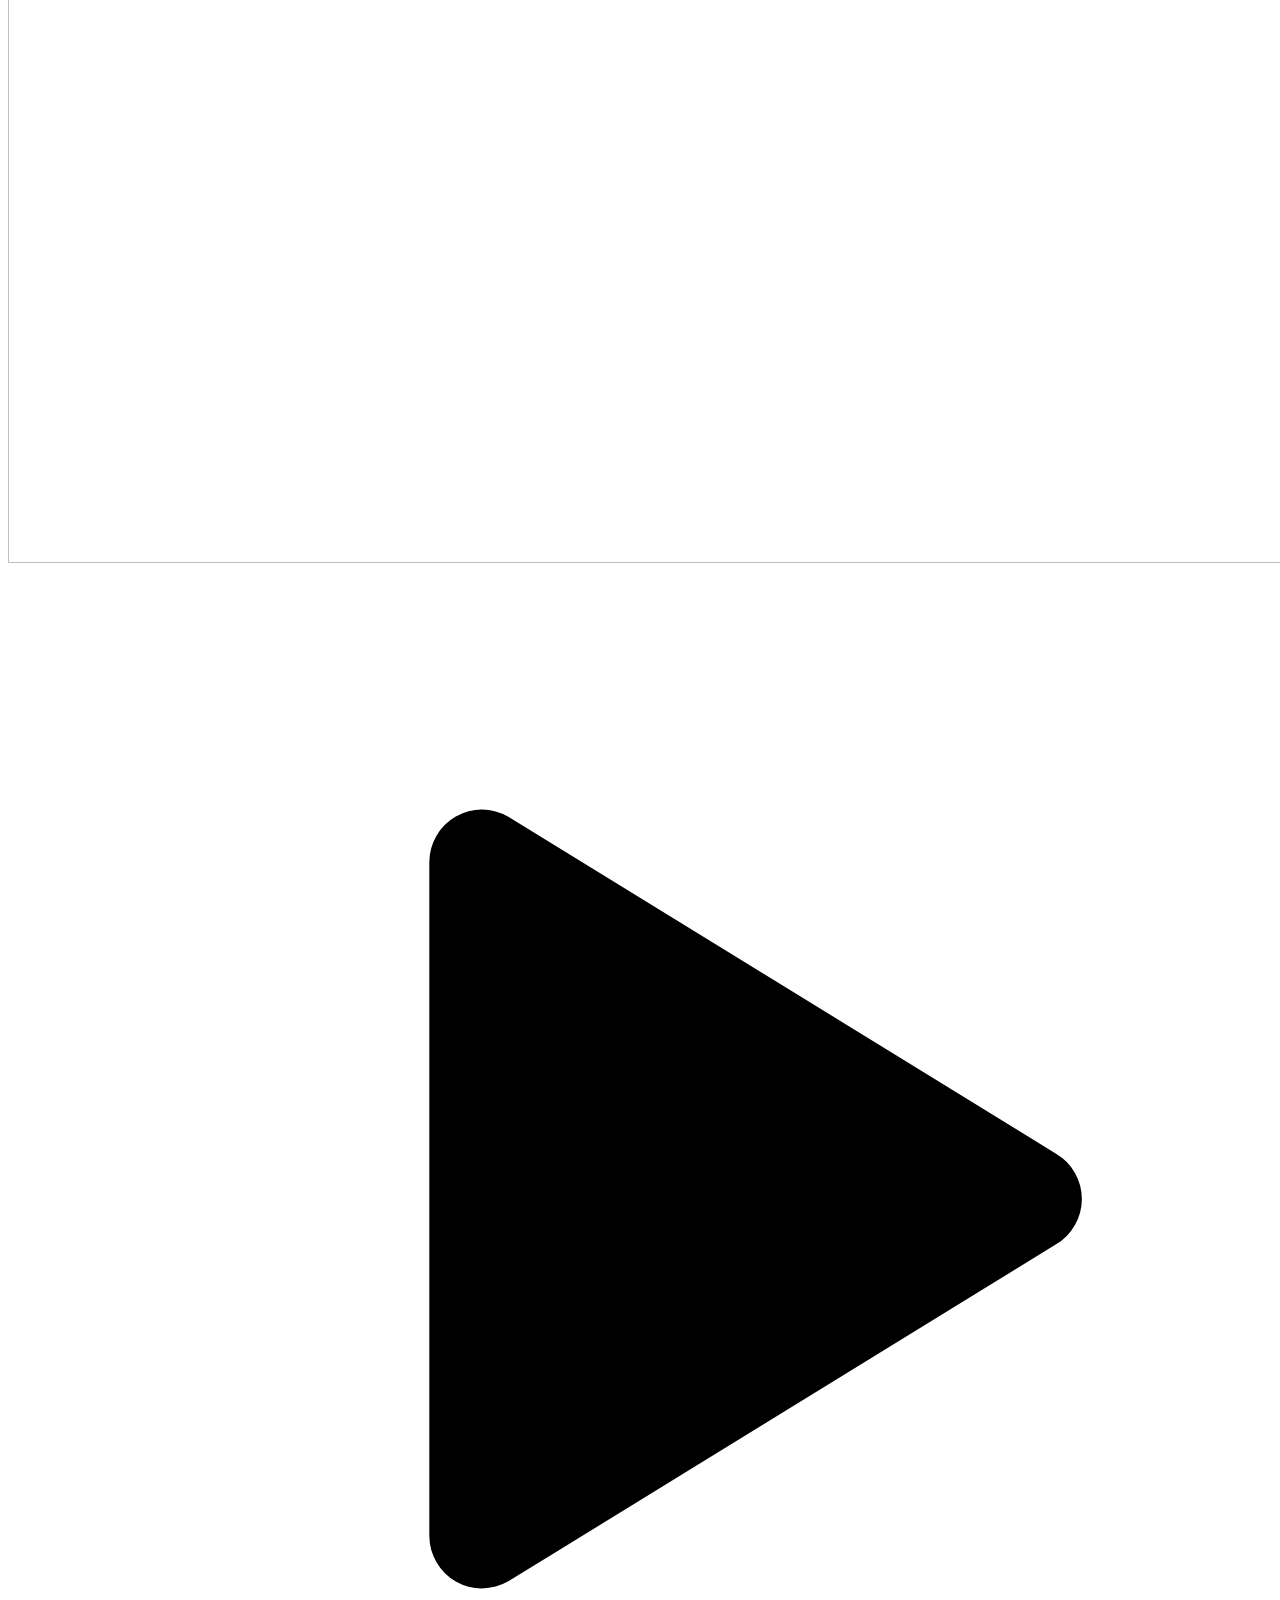
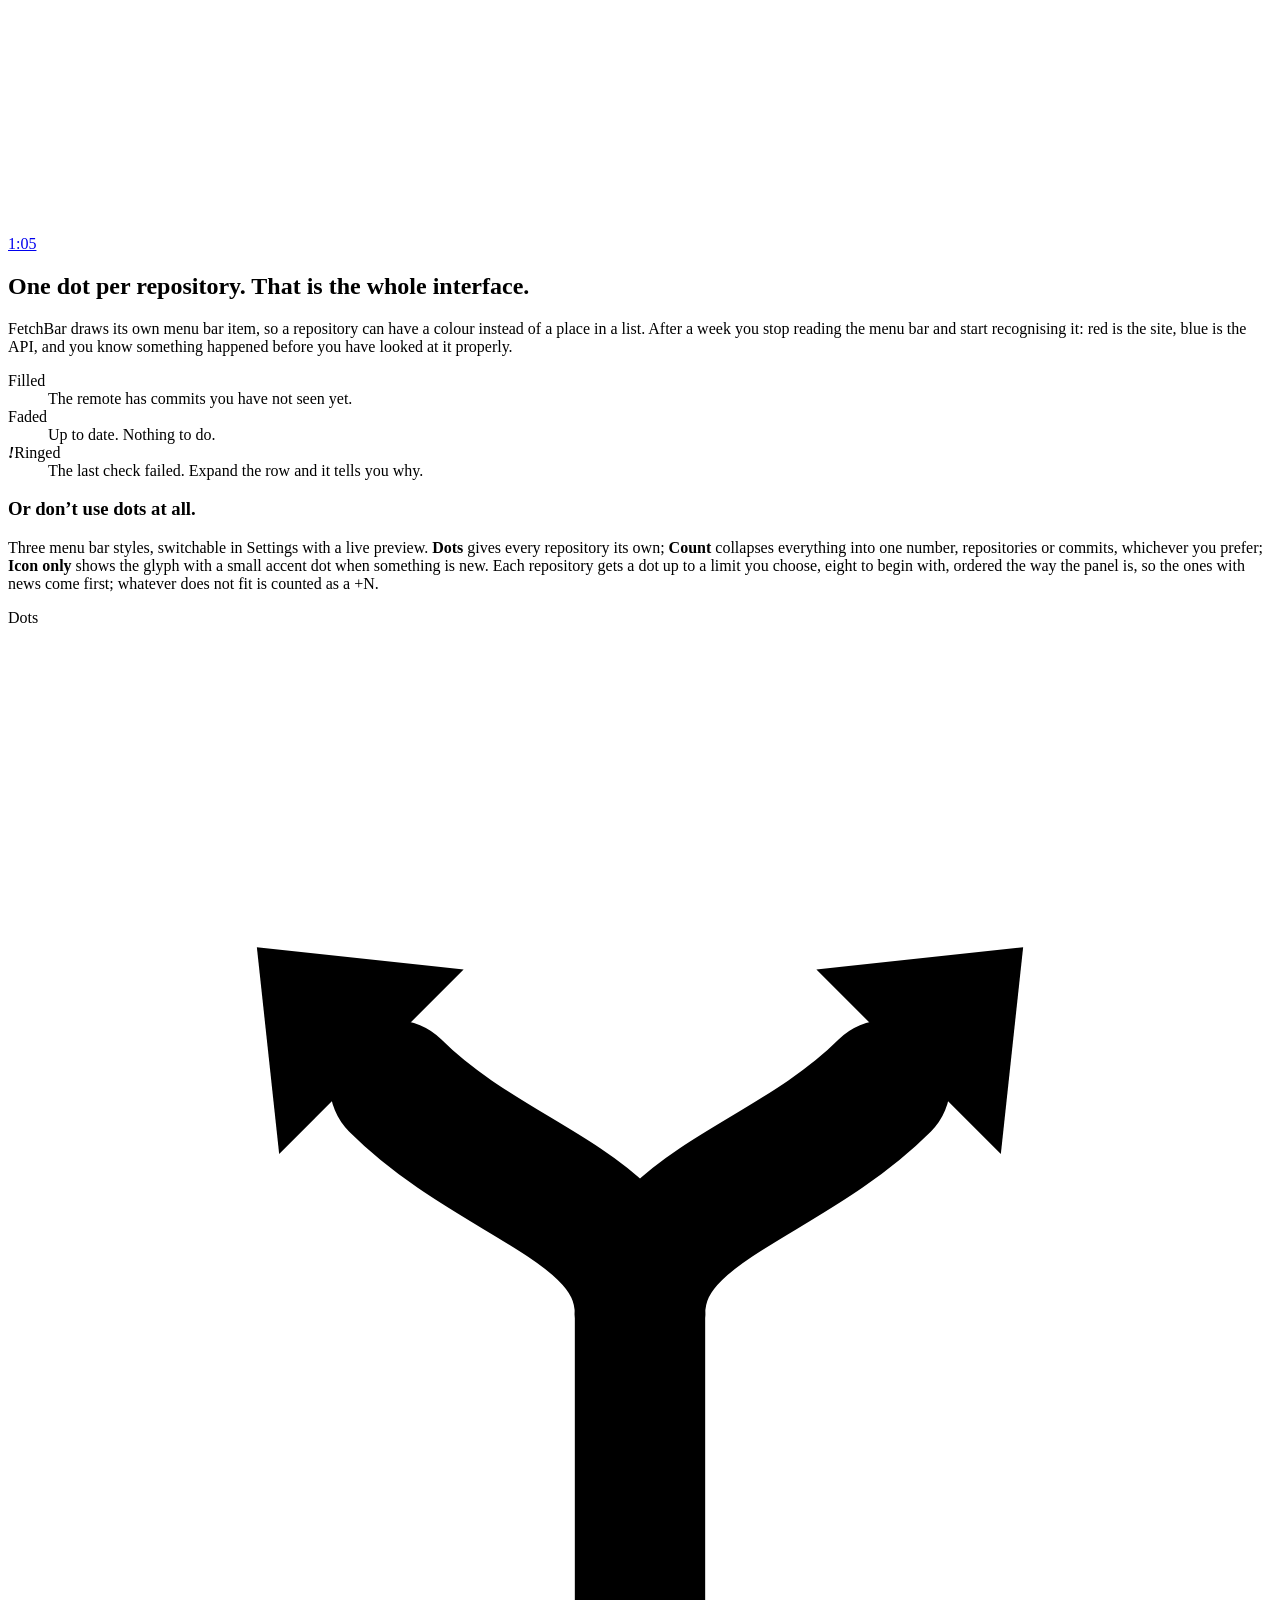
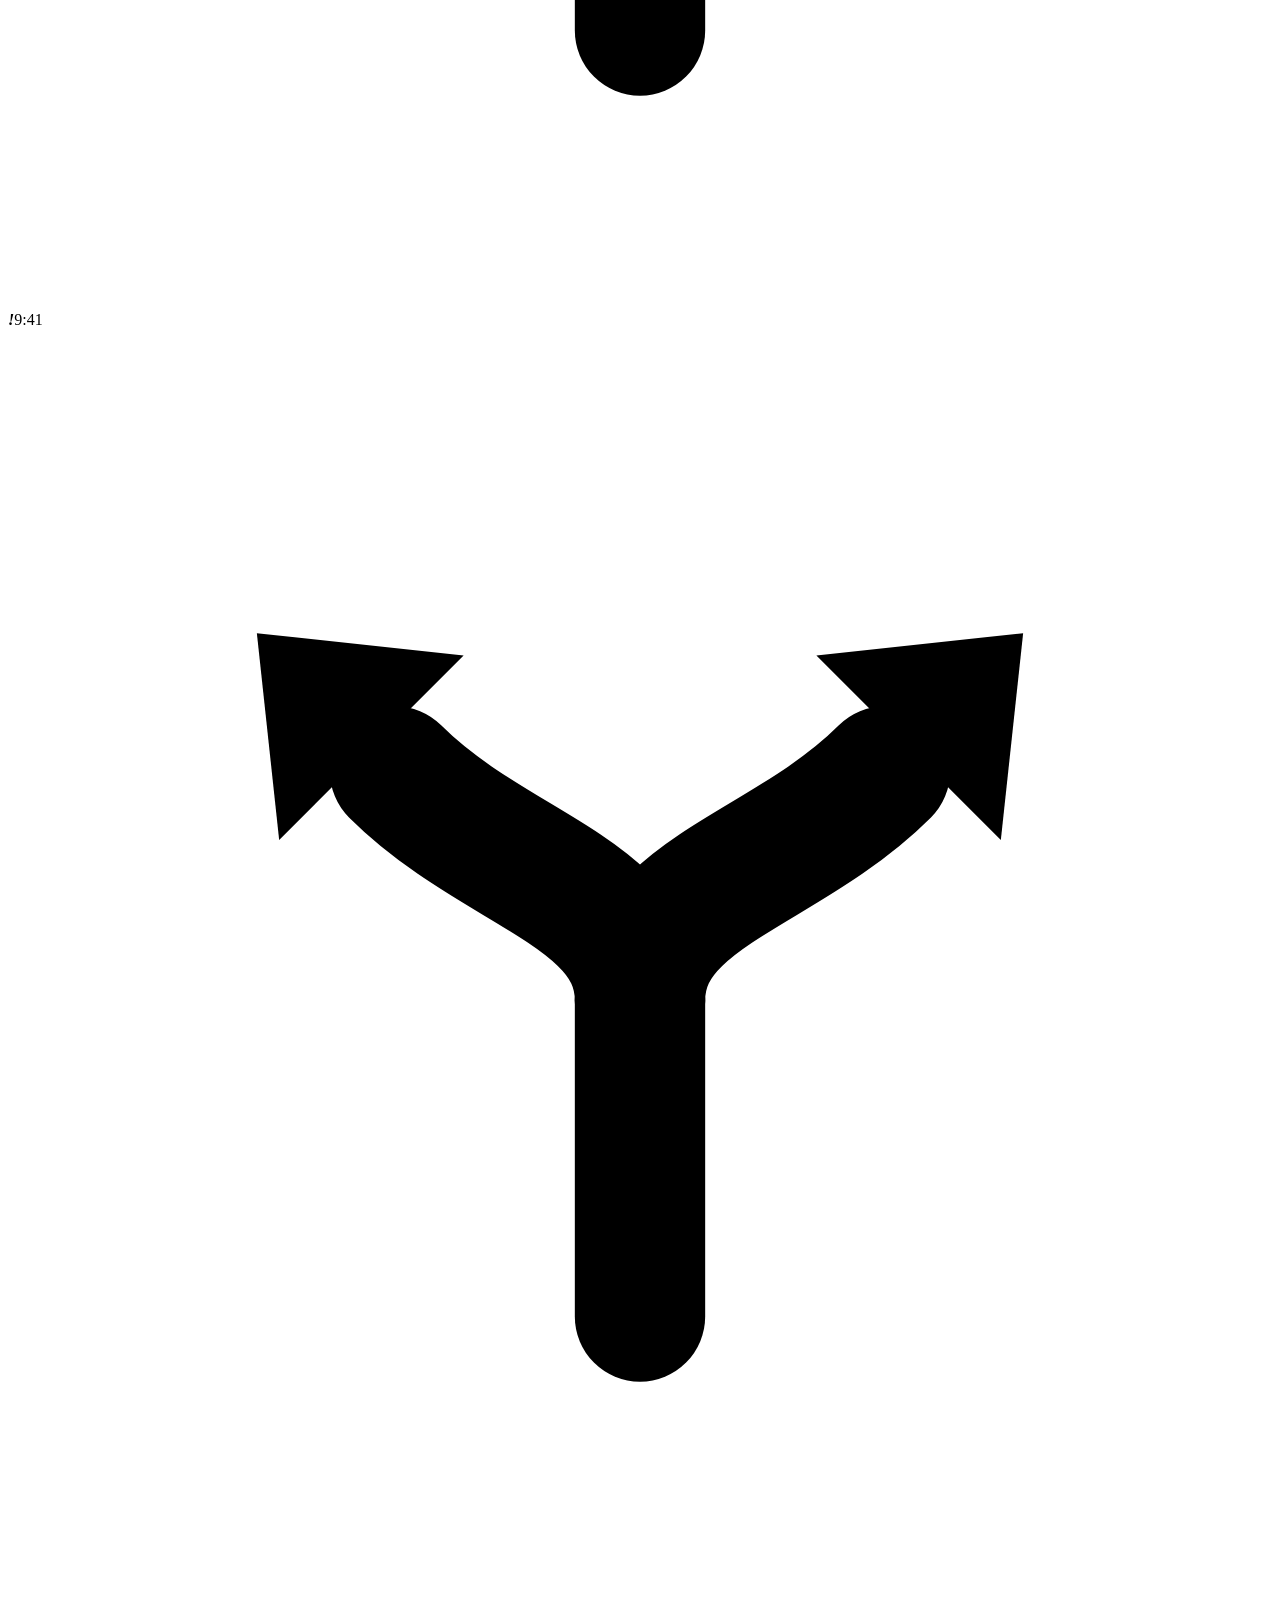
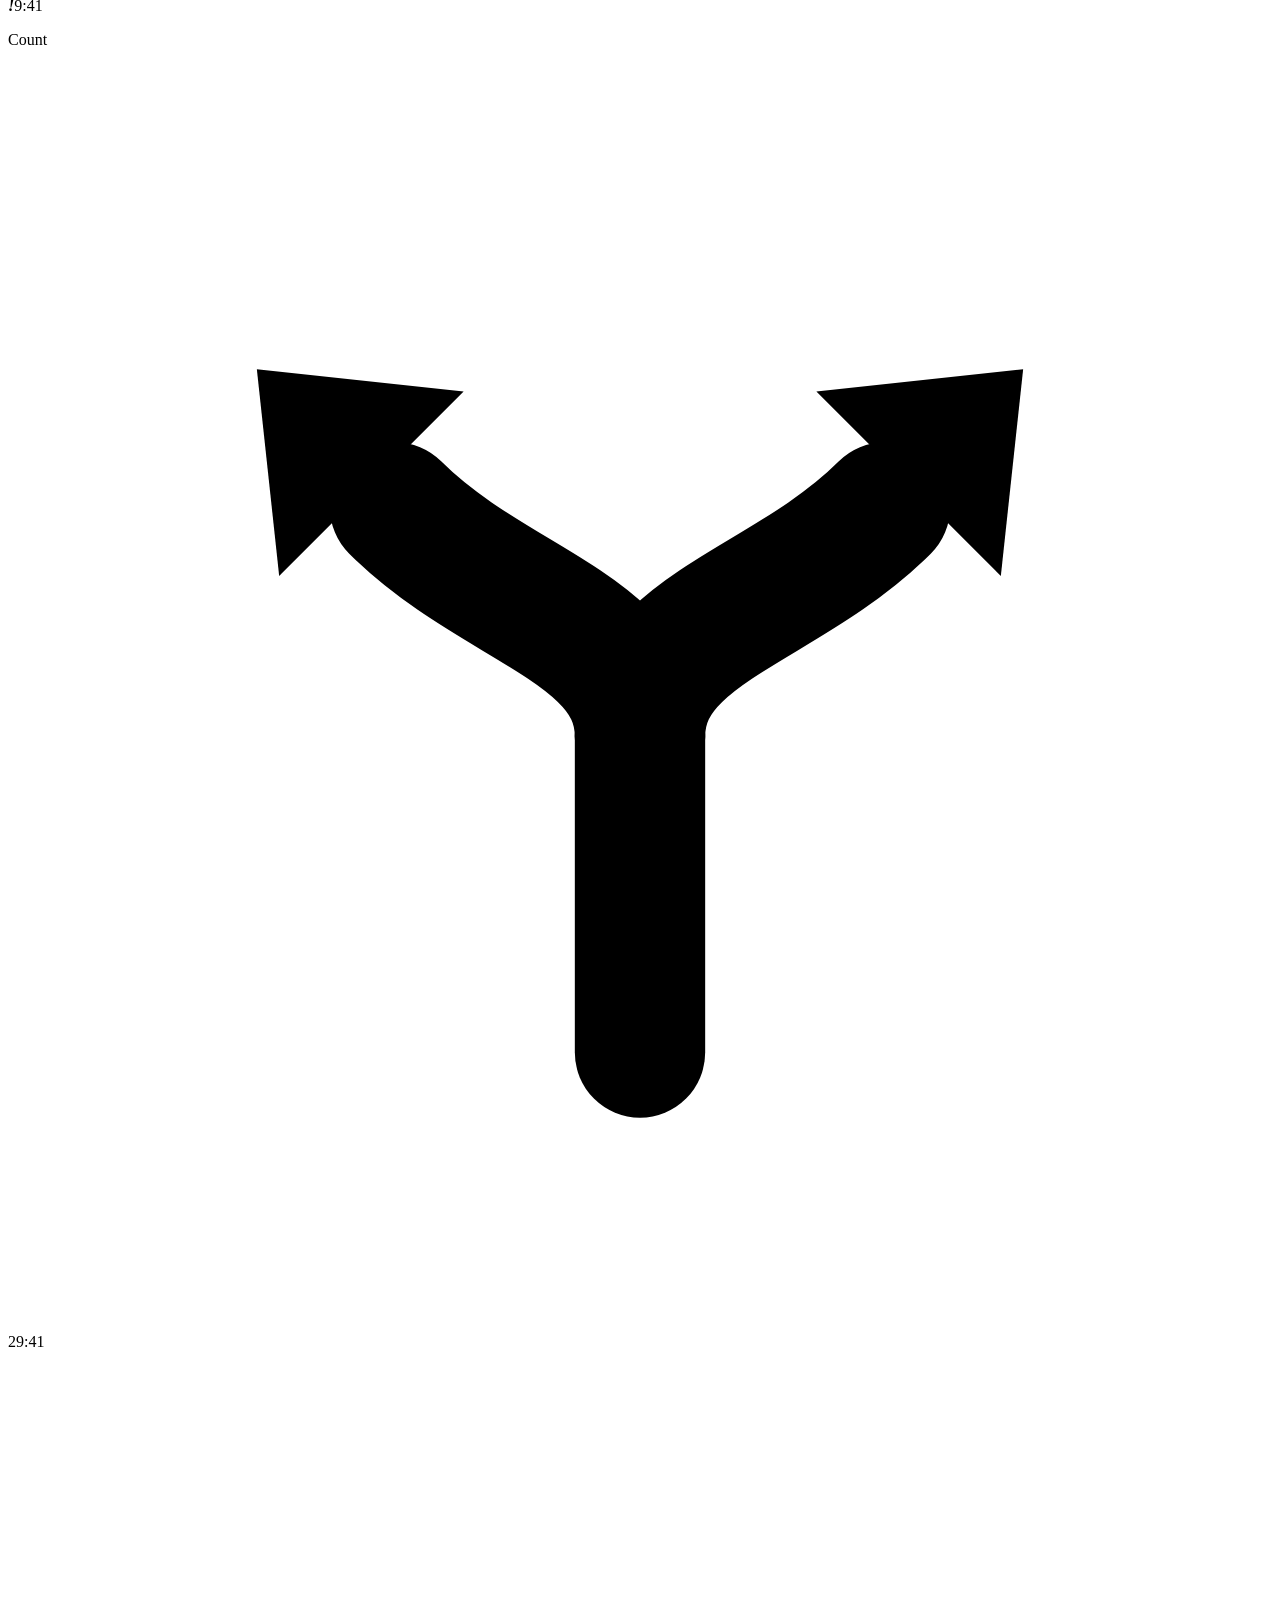
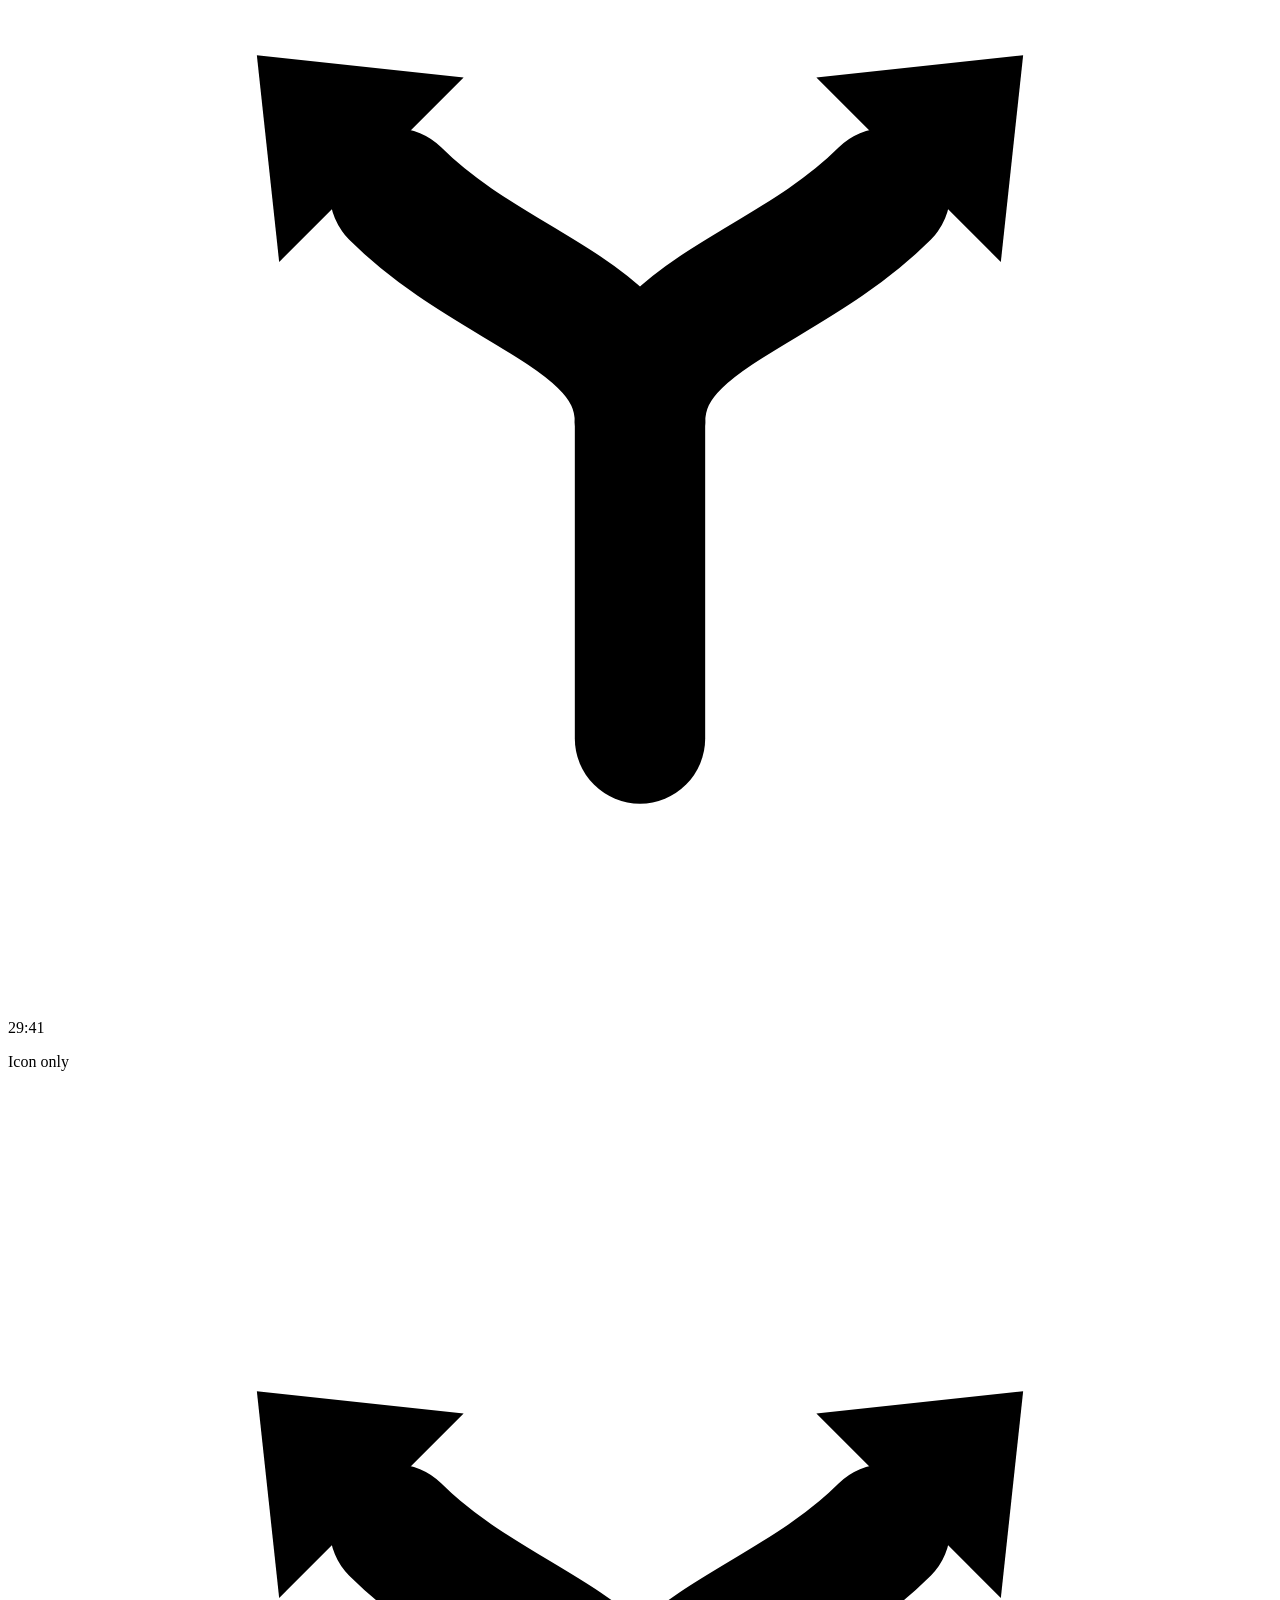
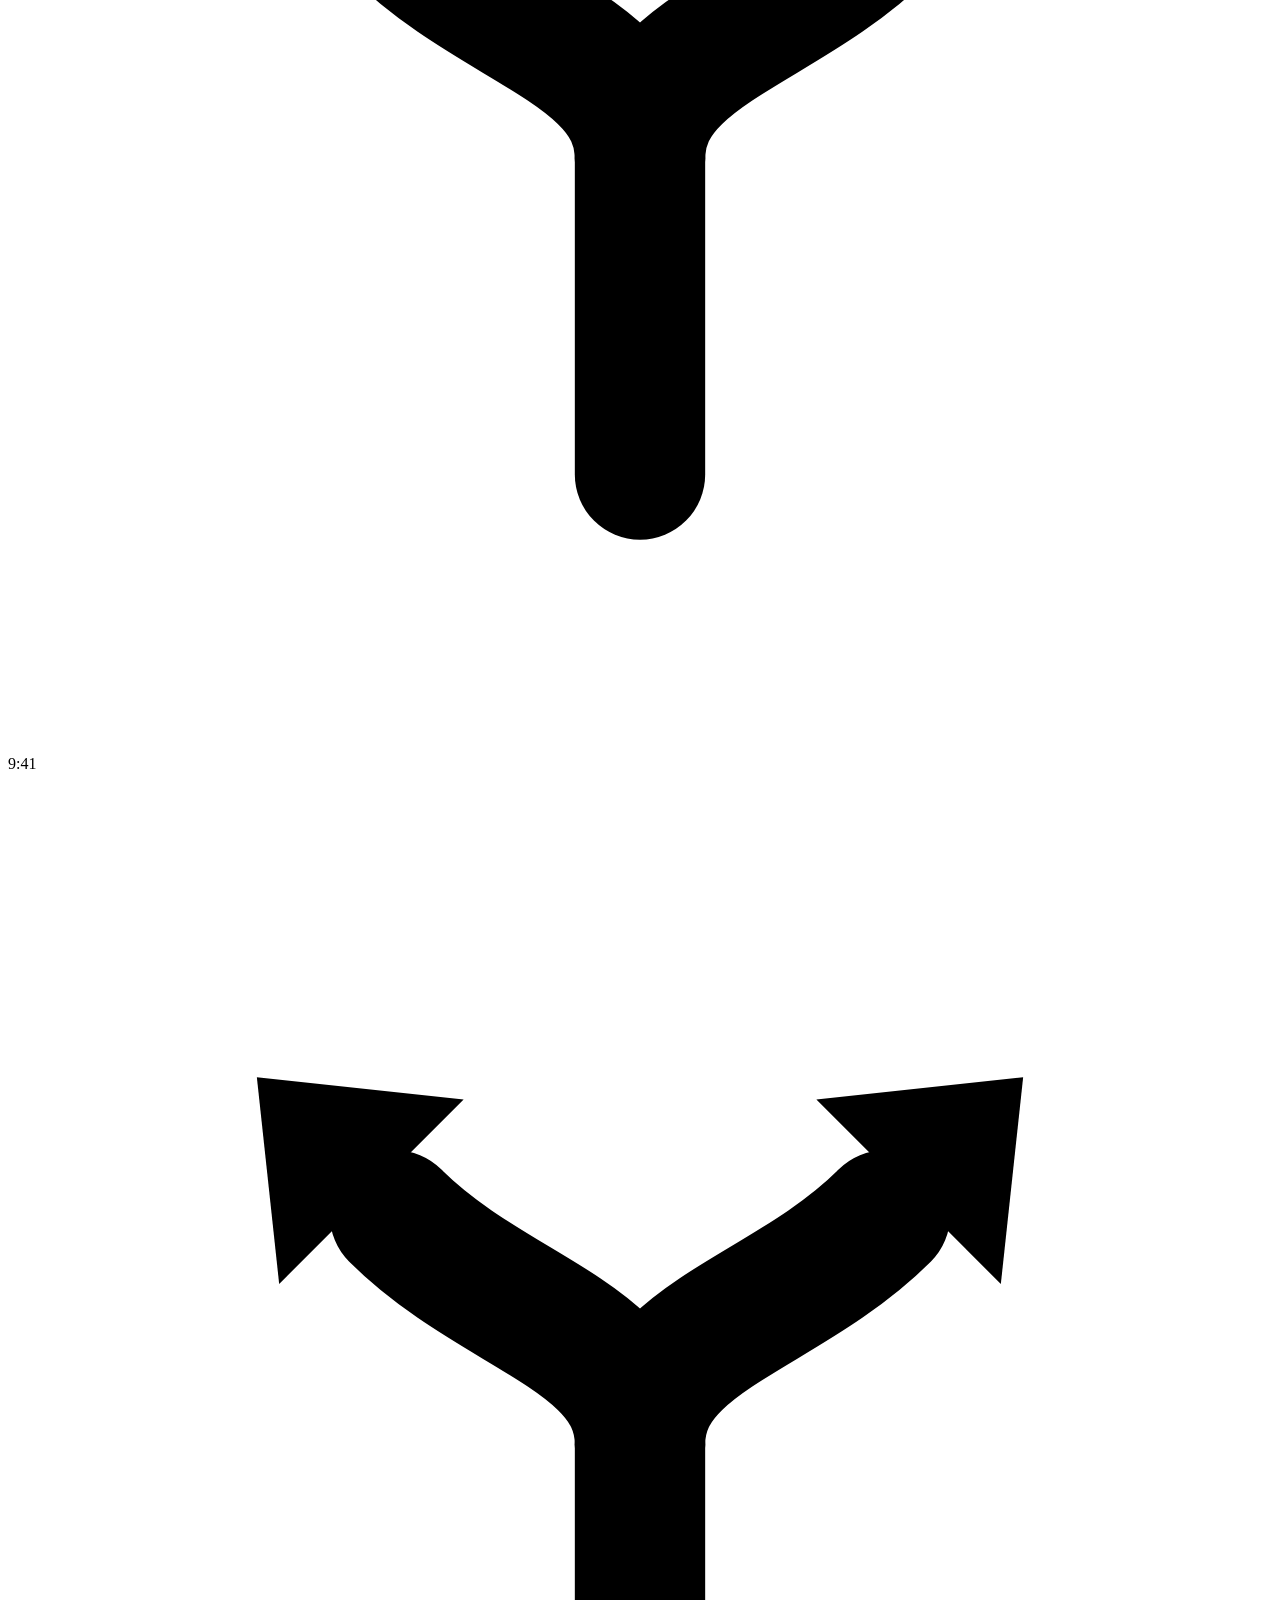
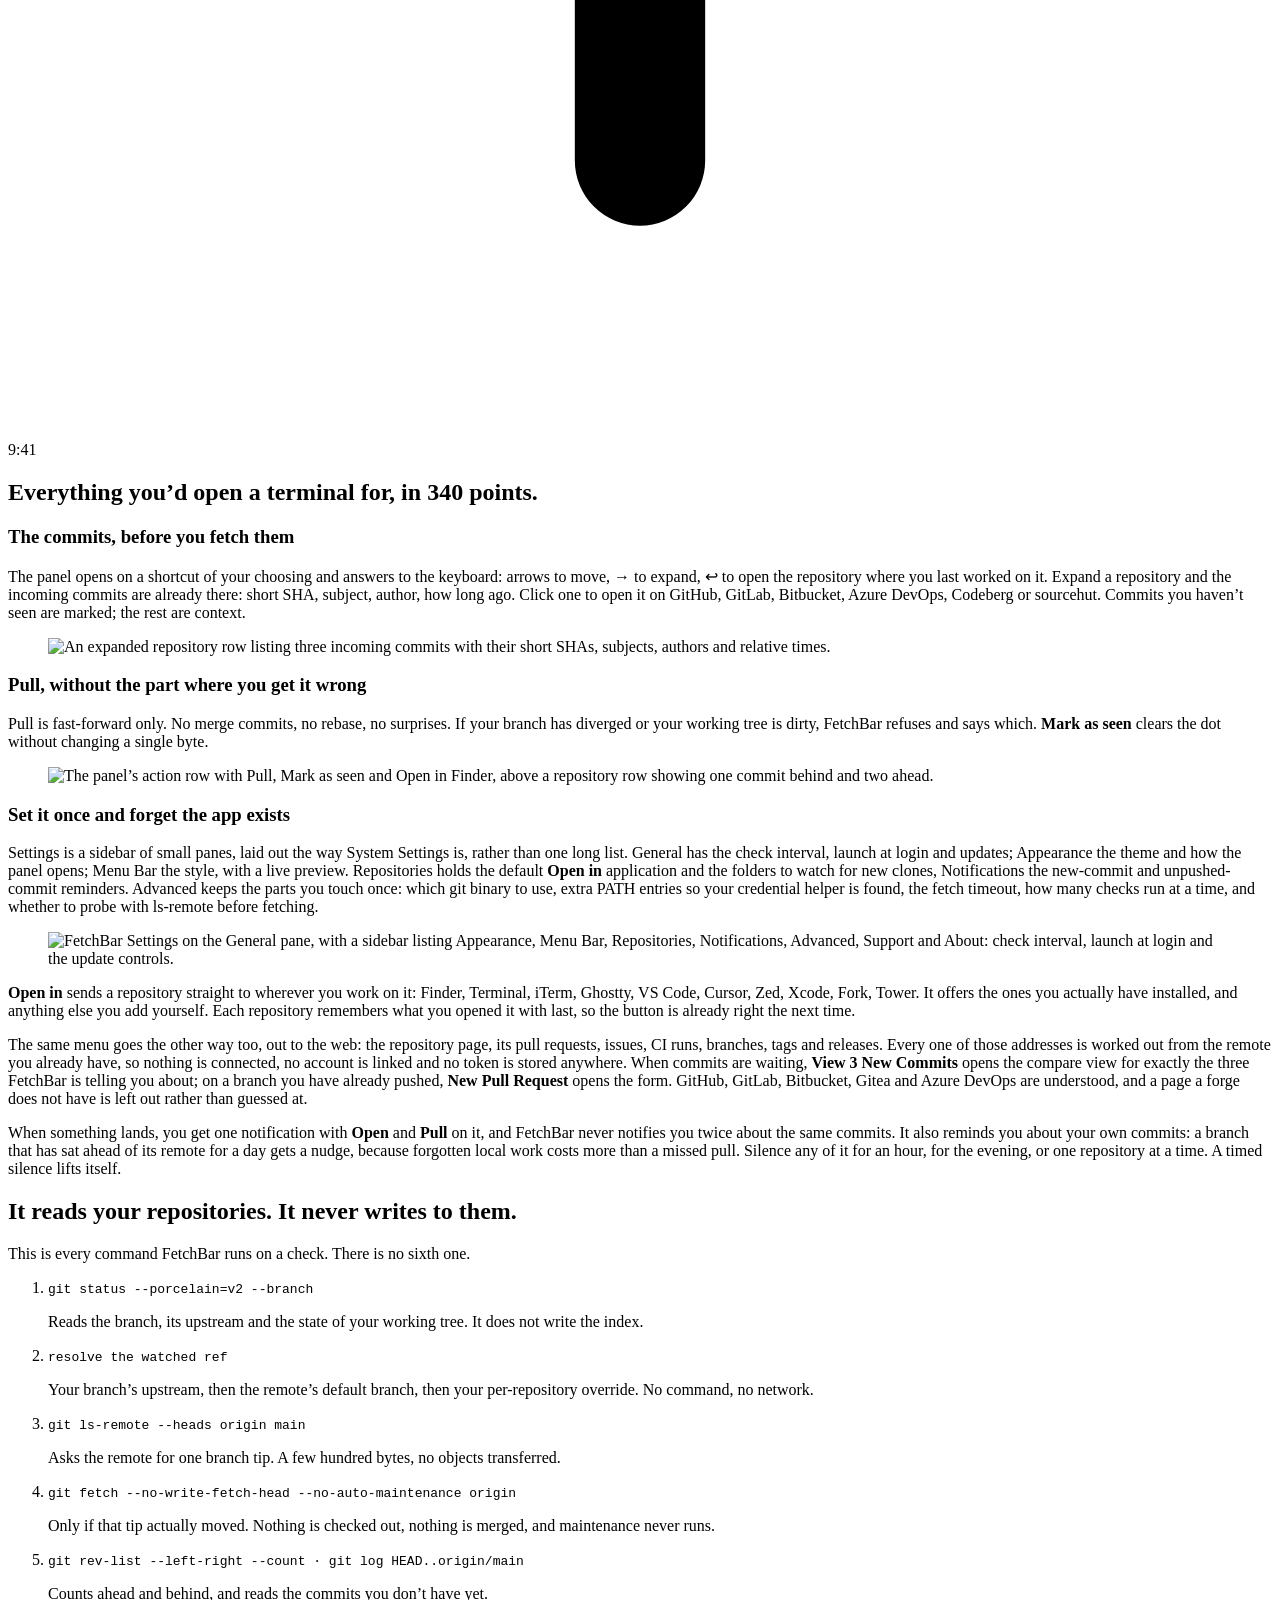
==== commit 25feccde: "Play the explainer video between the hero and the dots The poster is drawn for the page and served f" ====
--- a/site/index.html
+++ b/site/index.html
@@ -59,6 +59,21 @@
   "codeRepository": "https://github.com/aliyar/FetchBar",
   "author": { "@type": "Organization", "name": "Great Pixels", "url": "https://greatpixels.com/" },
   "offers": { "@type": "Offer", "price": "0", "priceCurrency": "USD", "availability": "https://schema.org/InStock", "url": "https://github.com/aliyar/FetchBar/releases/latest" }
+}
+</script>
+<script type="application/ld+json">
+{
+  "@context": "https://schema.org",
+  "@type": "VideoObject",
+  "@id": "https://fetchbar.greatpixels.com/#video",
+  "name": "FetchBar in 65 seconds",
+  "description": "One colored dot per repository in the menu bar, the incoming commits a click away, pull or mark as seen, notifications, a global shortcut, and new clones found on their own.",
+  "thumbnailUrl": "https://fetchbar.greatpixels.com/assets/explainer-poster-1.jpg",
+  "uploadDate": "2026-09-15",
+  "duration": "PT1M5S",
+  "url": "https://youtu.be/mamwSnqMW6Q",
+  "embedUrl": "https://www.youtube-nocookie.com/embed/mamwSnqMW6Q",
+  "about": { "@id": "https://fetchbar.greatpixels.com/#app" }
 }
 </script>
 
@@ -288,6 +303,19 @@
     </div>
   </section>
 
+  <!-- ── the explainer: the poster is this site's own image; the player loads from
+       youtube-nocookie.com only once it is asked for (main.js, privacy page) ── -->
+  <div class="film" id="video">
+    <div class="col">
+      <a class="film-frame film-poster" href="https://youtu.be/mamwSnqMW6Q" data-video="mamwSnqMW6Q"
+         aria-label="Play the FetchBar video (1:05)">
+        <img src="/assets/explainer-poster-1.jpg" width="1920" height="1080" alt="" loading="lazy" decoding="async">
+        <span class="film-play" aria-hidden="true"><svg viewBox="0 0 24 24"><path d="M8 5.6v12.8a1 1 0 0 0 1.5.86l10.4-6.4a1 1 0 0 0 0-1.72L9.5 4.74A1 1 0 0 0 8 5.6Z"/></svg></span>
+        <span class="film-length" aria-hidden="true">1:05</span>
+      </a>
+    </div>
+  </div>
+
   <!-- ── the dots ─────────────────────────────────────────────────────── -->
   <section id="glance" class="band" data-node="2">
     <div class="col">
